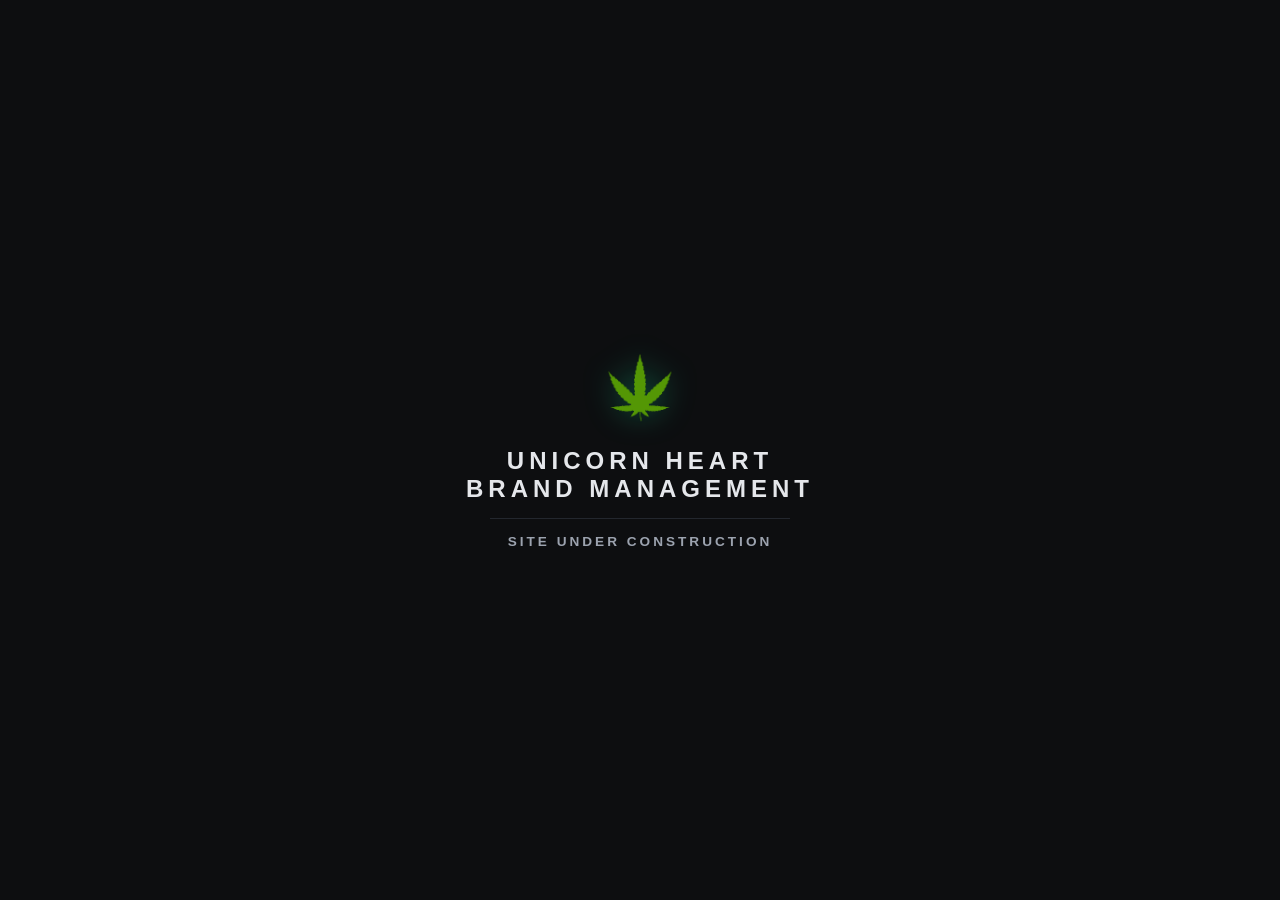
==== index.html @ fe205a59 "updated landing page to under construction" ====
<!DOCTYPE html>
<html lang="en">
<head>
    <meta charset="UTF-8">
    <meta name="viewport" content="width=device-width, initial-scale=1.0">
    <title>Unicorn Heart Brand Management</title>
    <meta name="robots" content="noindex, nofollow">
    <style>
        :root {
            --bg-matte-black: #0d0e10;
            --velvet-green: #10b981;
            --velvet-green-glow: rgba(16, 185, 129, 0.4);
            --platinum-light: #e5e7eb;
            --platinum-grey: #9ca3af;
        }

        * {
            box-sizing: border-box;
            margin: 0;
            padding: 0;
            font-family: -apple-system, BlinkMacSystemFont, "Segoe UI", Roboto, Helvetica, Arial, sans-serif;
        }

        body {
            background-color: var(--bg-matte-black);
            color: var(--platinum-light);
            display: flex;
            justify-content: center;
            align-items: center;
            height: 100vh;
            text-align: center;
            overflow: hidden;
        }

        .container {
            display: flex;
            flex-direction: column;
            align-items: center;
            animation: fadeIn 1.5s ease-in-out;
        }

        @keyframes fadeIn {
            from { opacity: 0; transform: translateY(10px); }
            to { opacity: 1; transform: translateY(0); }
        }

        /* Swapped SVG styling for PNG styling */
        .leaf-icon {
            width: 70px;
            height: 70px;
            object-fit: contain;
            filter: drop-shadow(0 0 15px var(--velvet-green-glow));
            margin-bottom: 25px;
        }

        h1 {
            font-size: 1.5rem;
            font-weight: 800;
            letter-spacing: 5px;
            text-transform: uppercase;
            color: var(--platinum-light);
            margin-bottom: 15px;
        }

        .status-text {
            font-size: 0.85rem;
            font-weight: 600;
            letter-spacing: 3px;
            text-transform: uppercase;
            color: var(--platinum-grey);
            border-top: 1px solid #23272e;
            padding-top: 15px;
            width: 100%;
            max-width: 300px;
        }
    </style>
</head>
<body>

    <div class="container">
        <!-- Replaced broken CSS shape with your actual PNG asset -->
        <img src="/backdoor/tigress/leaf.png" alt="Unicorn Heart Brand Management Logo" class="leaf-icon">
        
        <h1>Unicorn Heart<br>Brand Management</h1>
        <div class="status-text">Site Under Construction</div>
    </div>

</body>
</html>
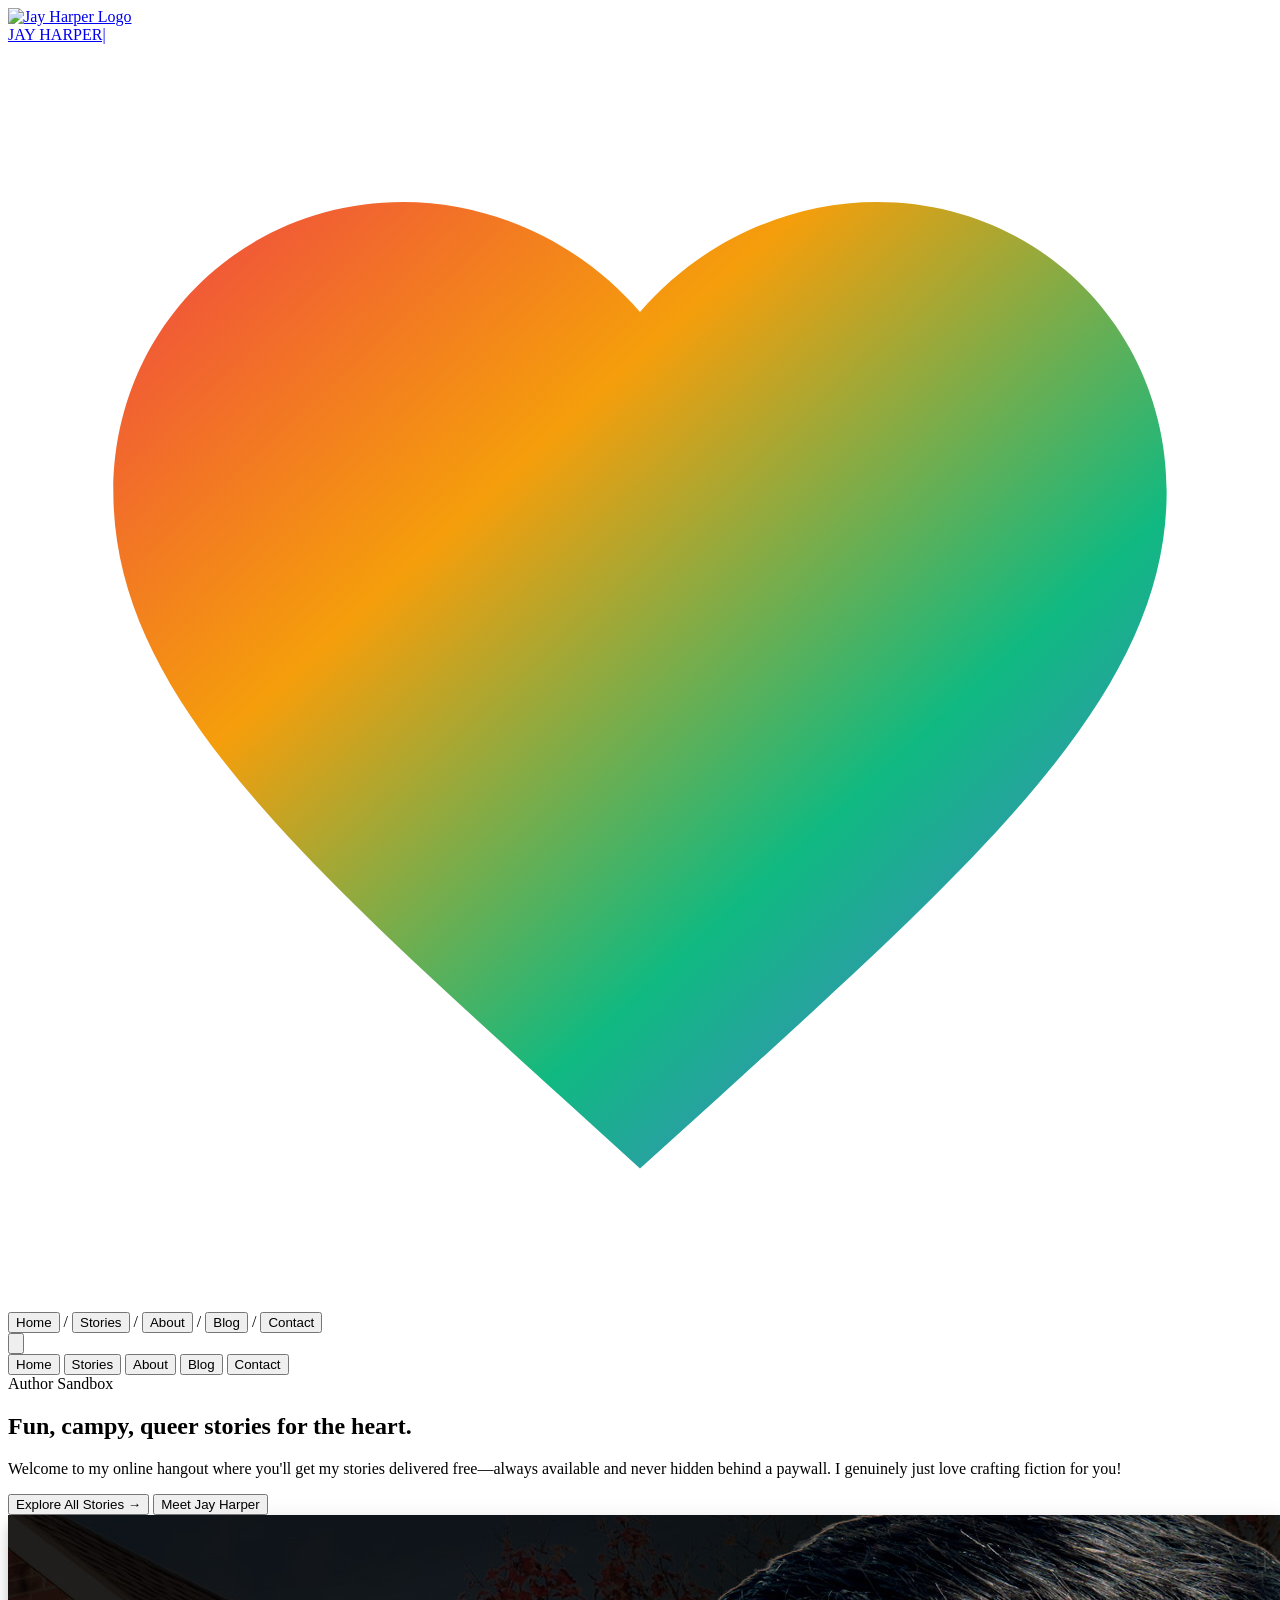
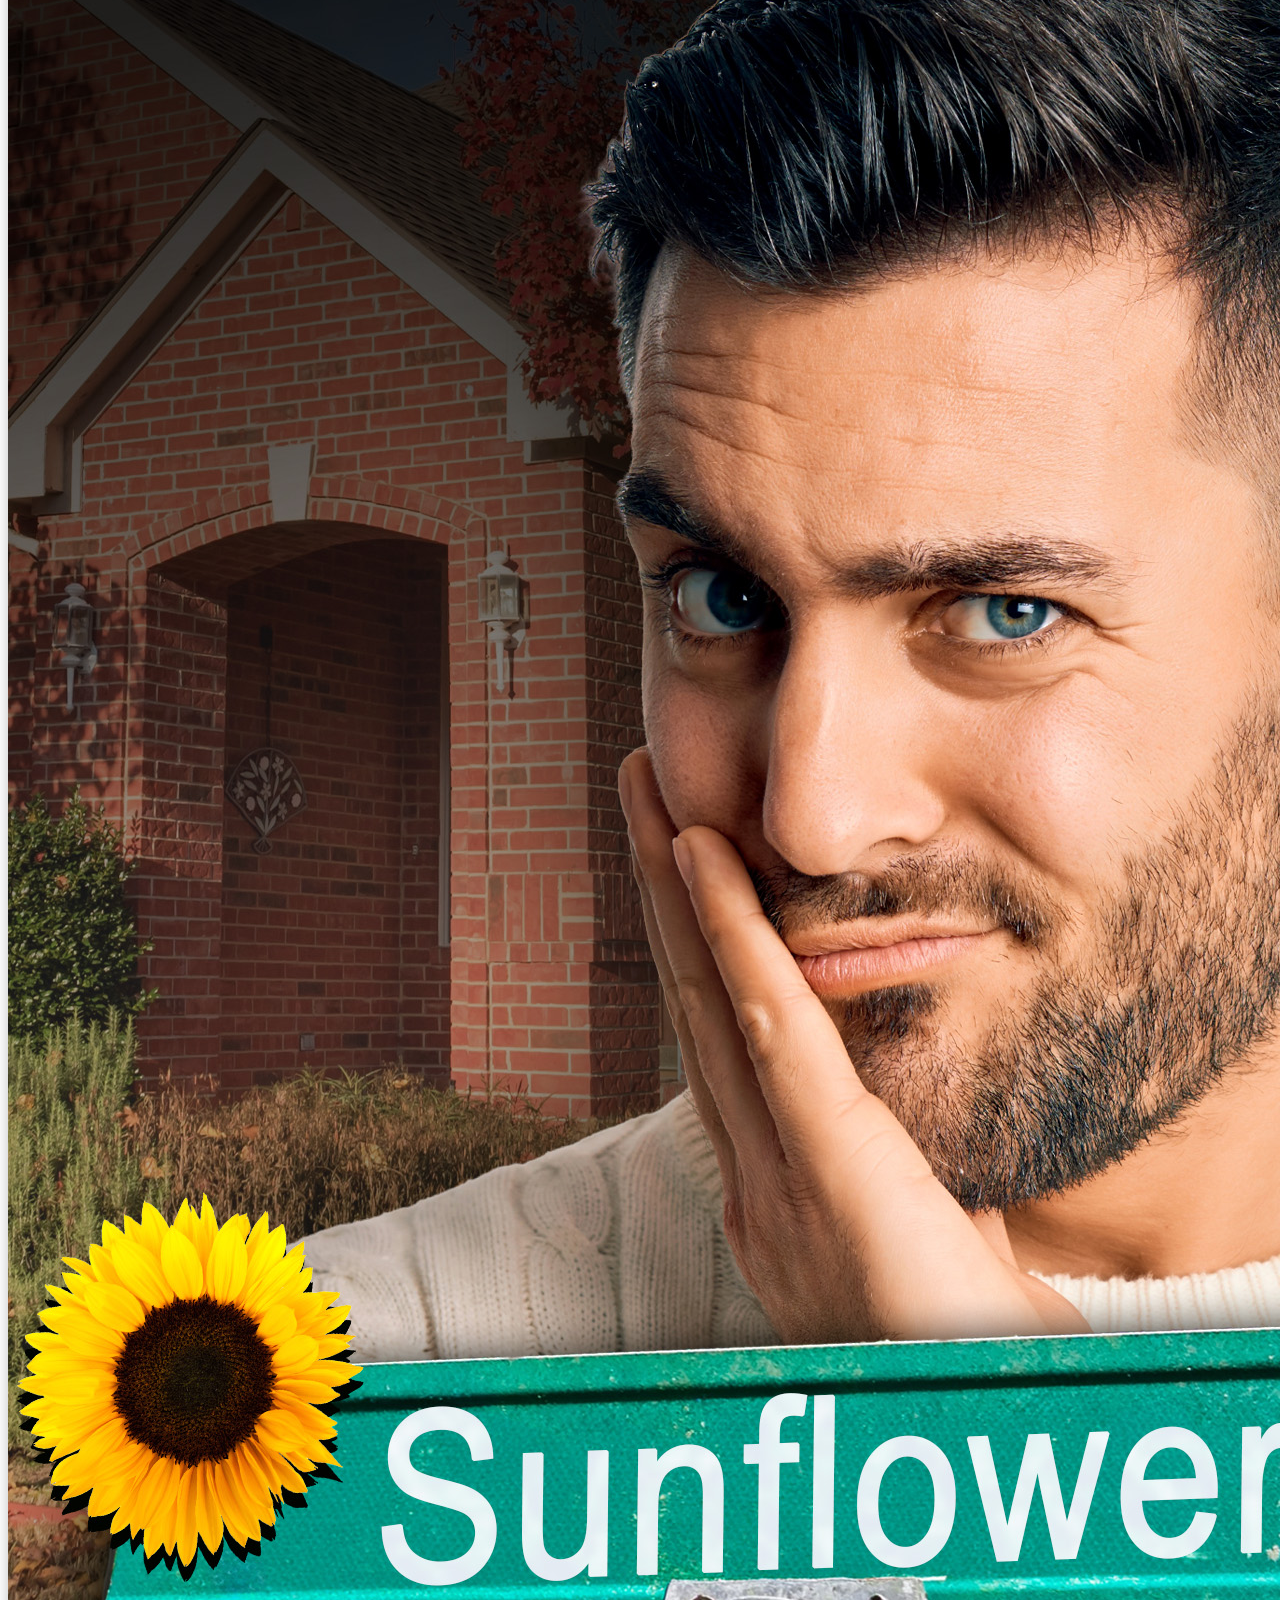
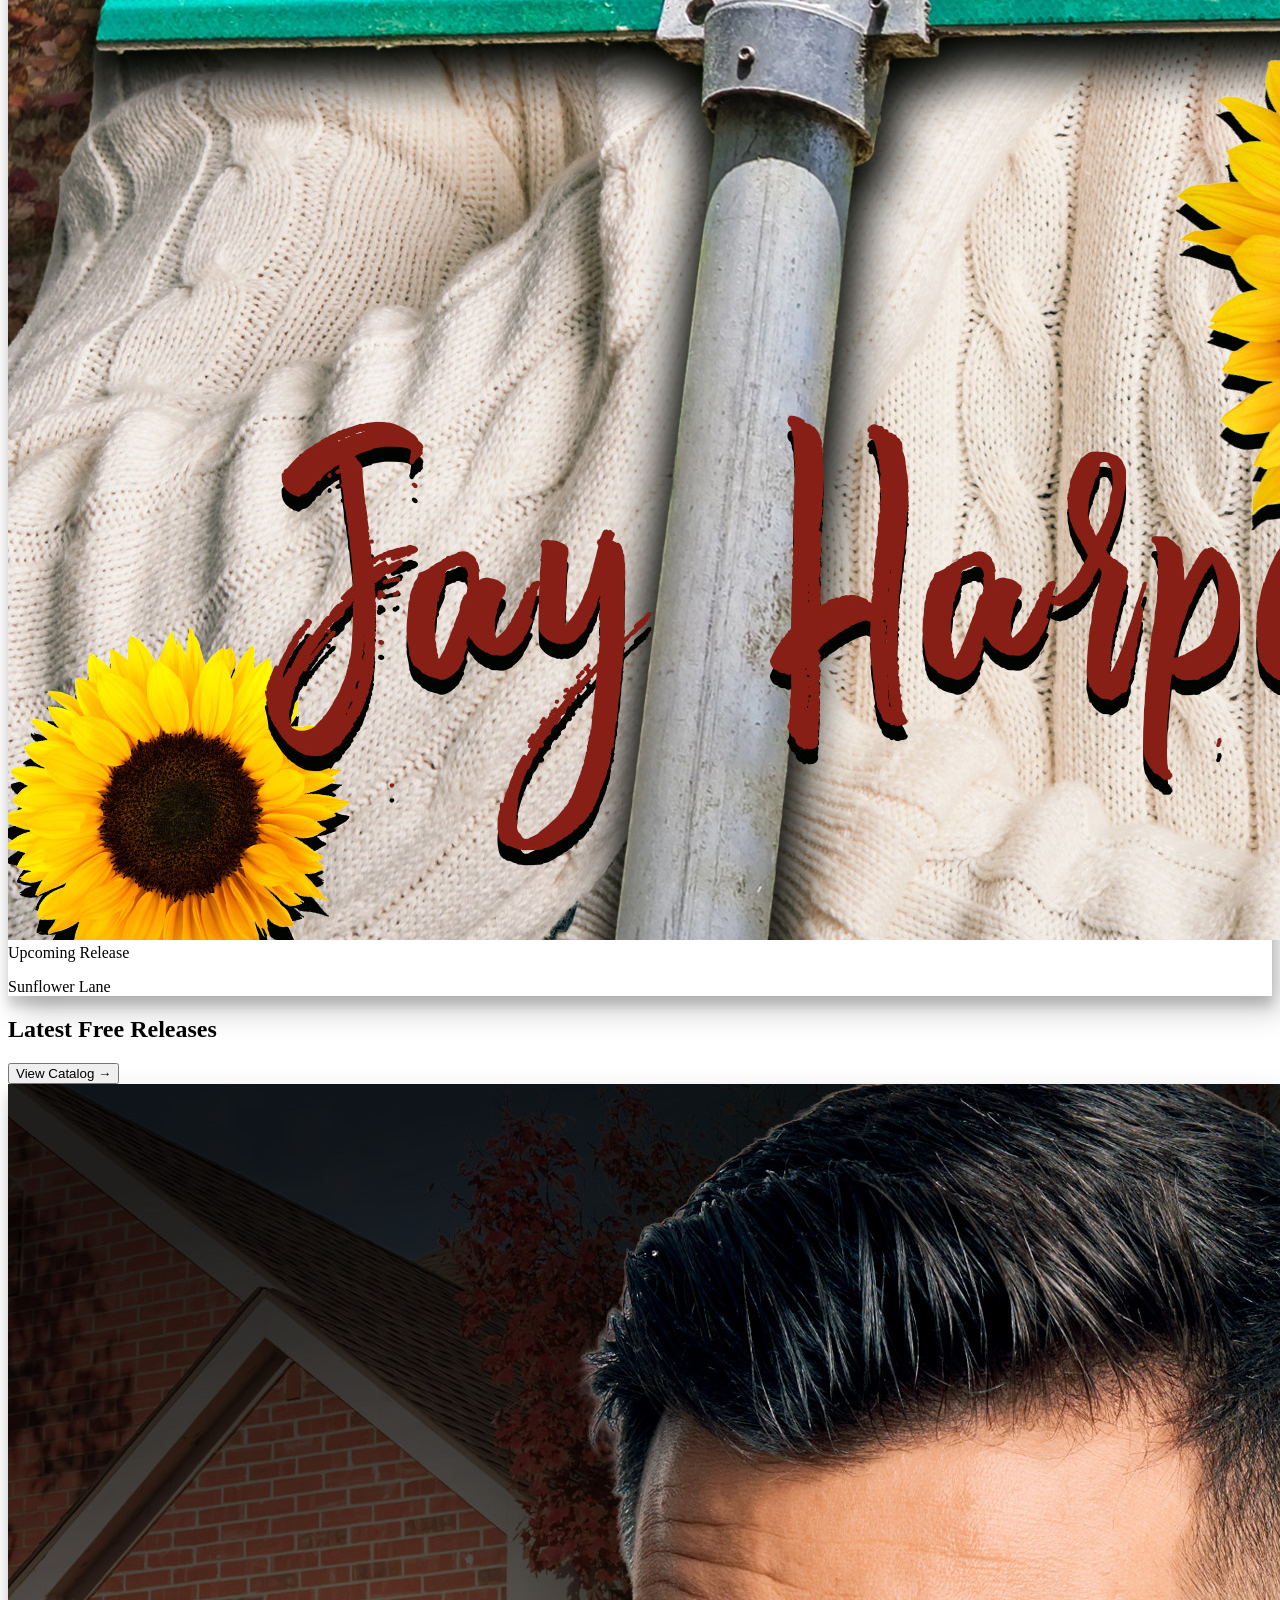
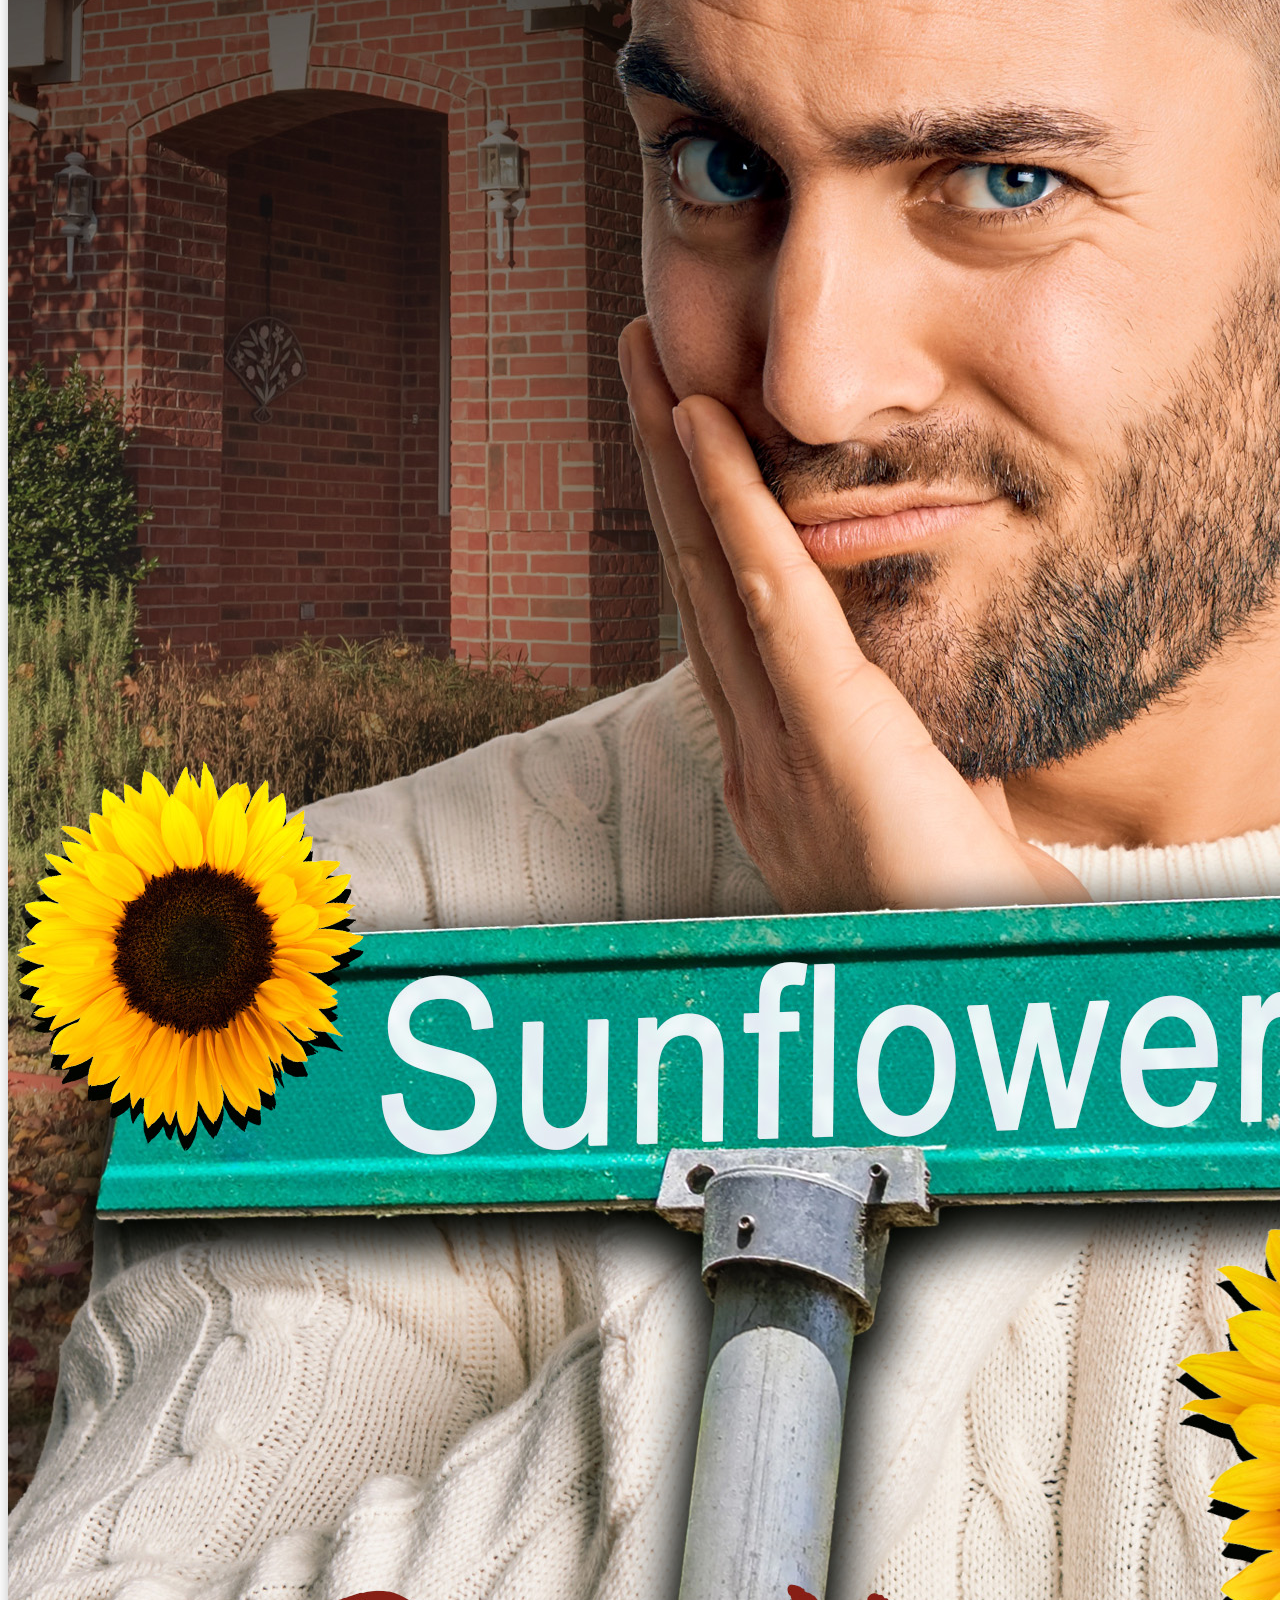
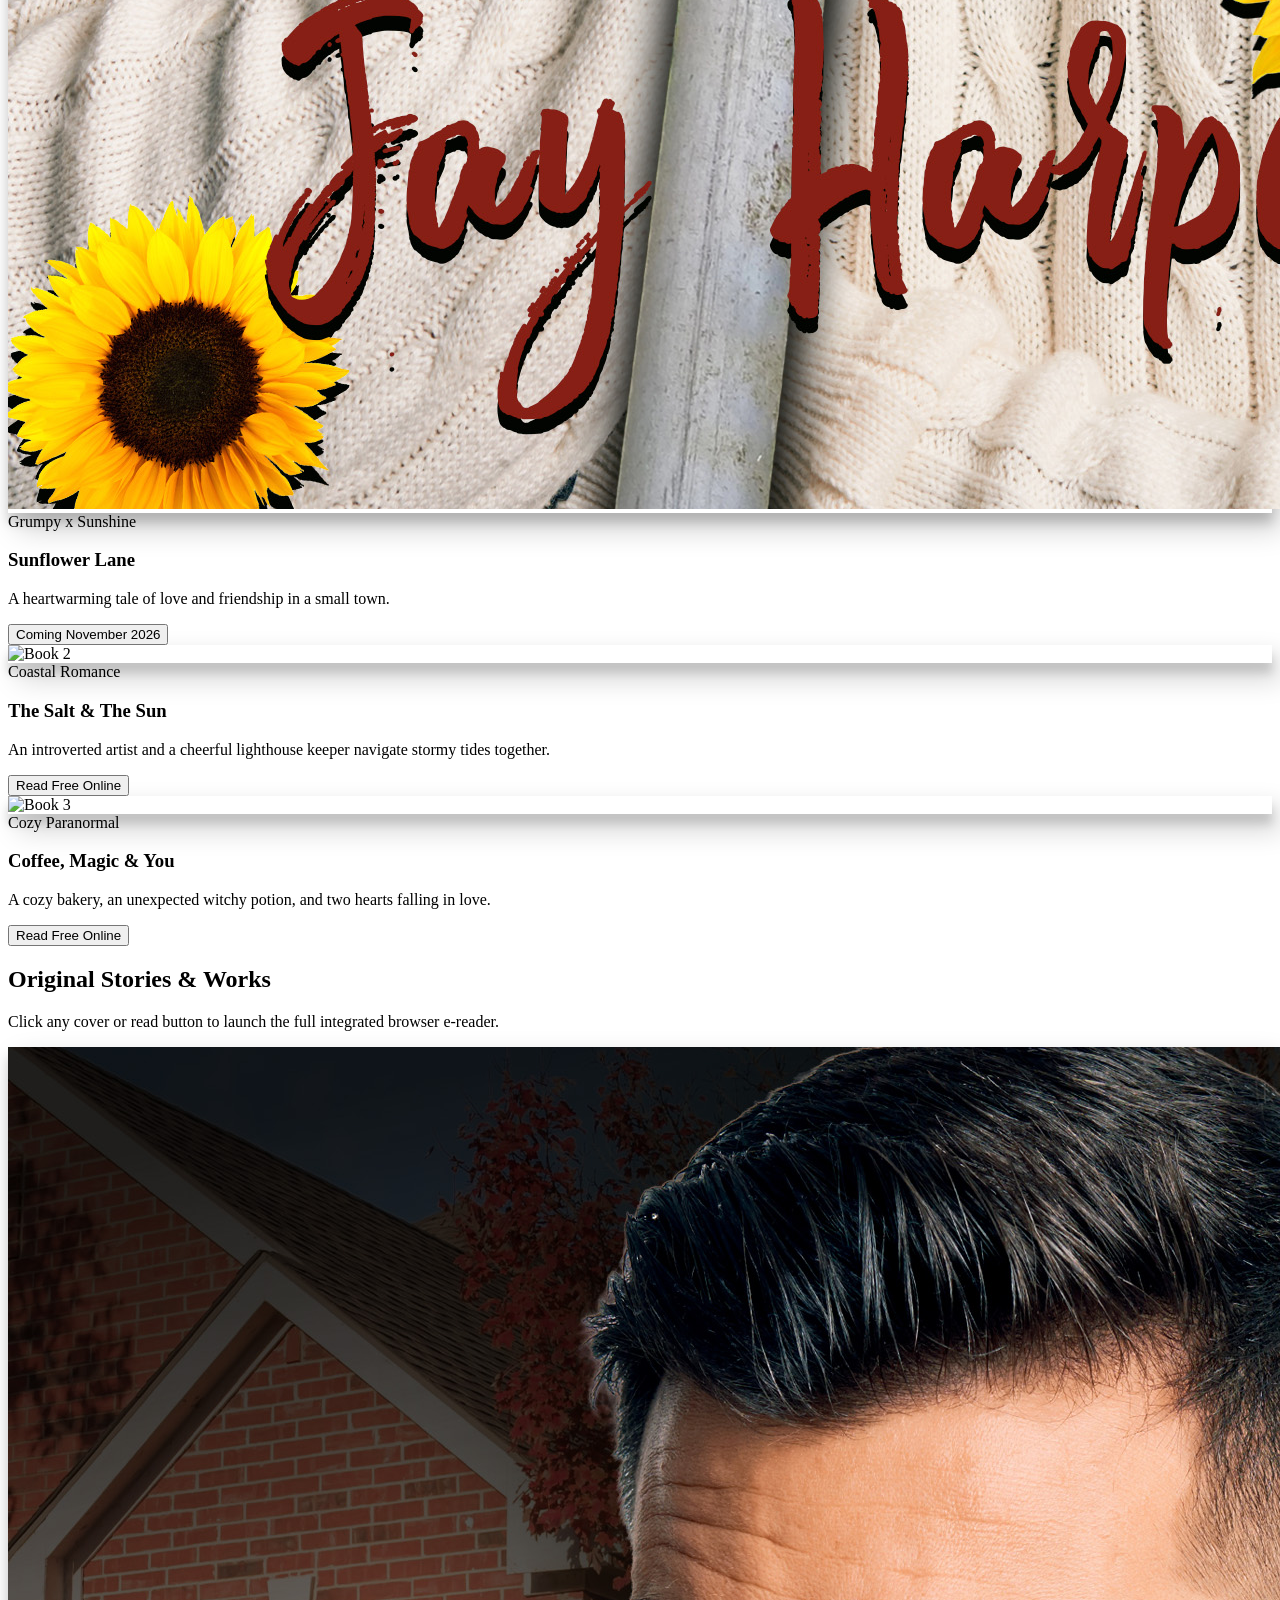
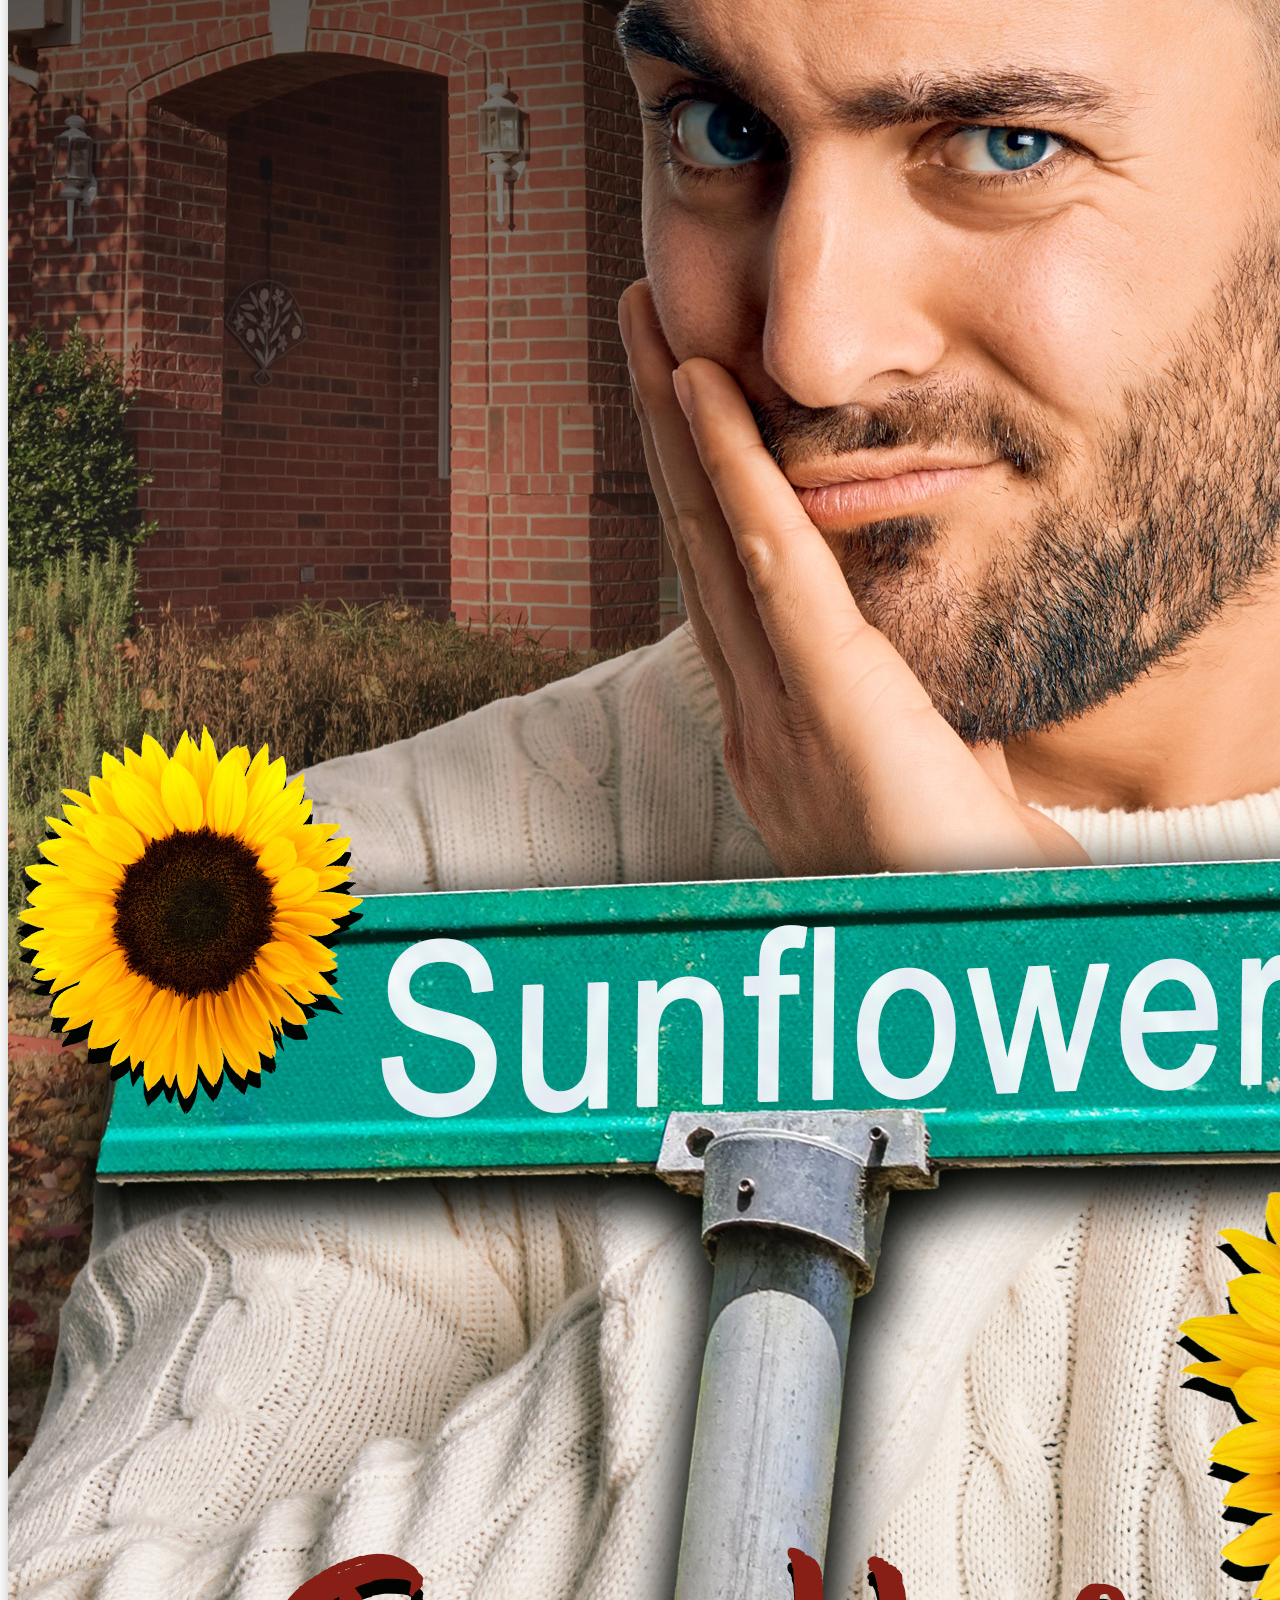
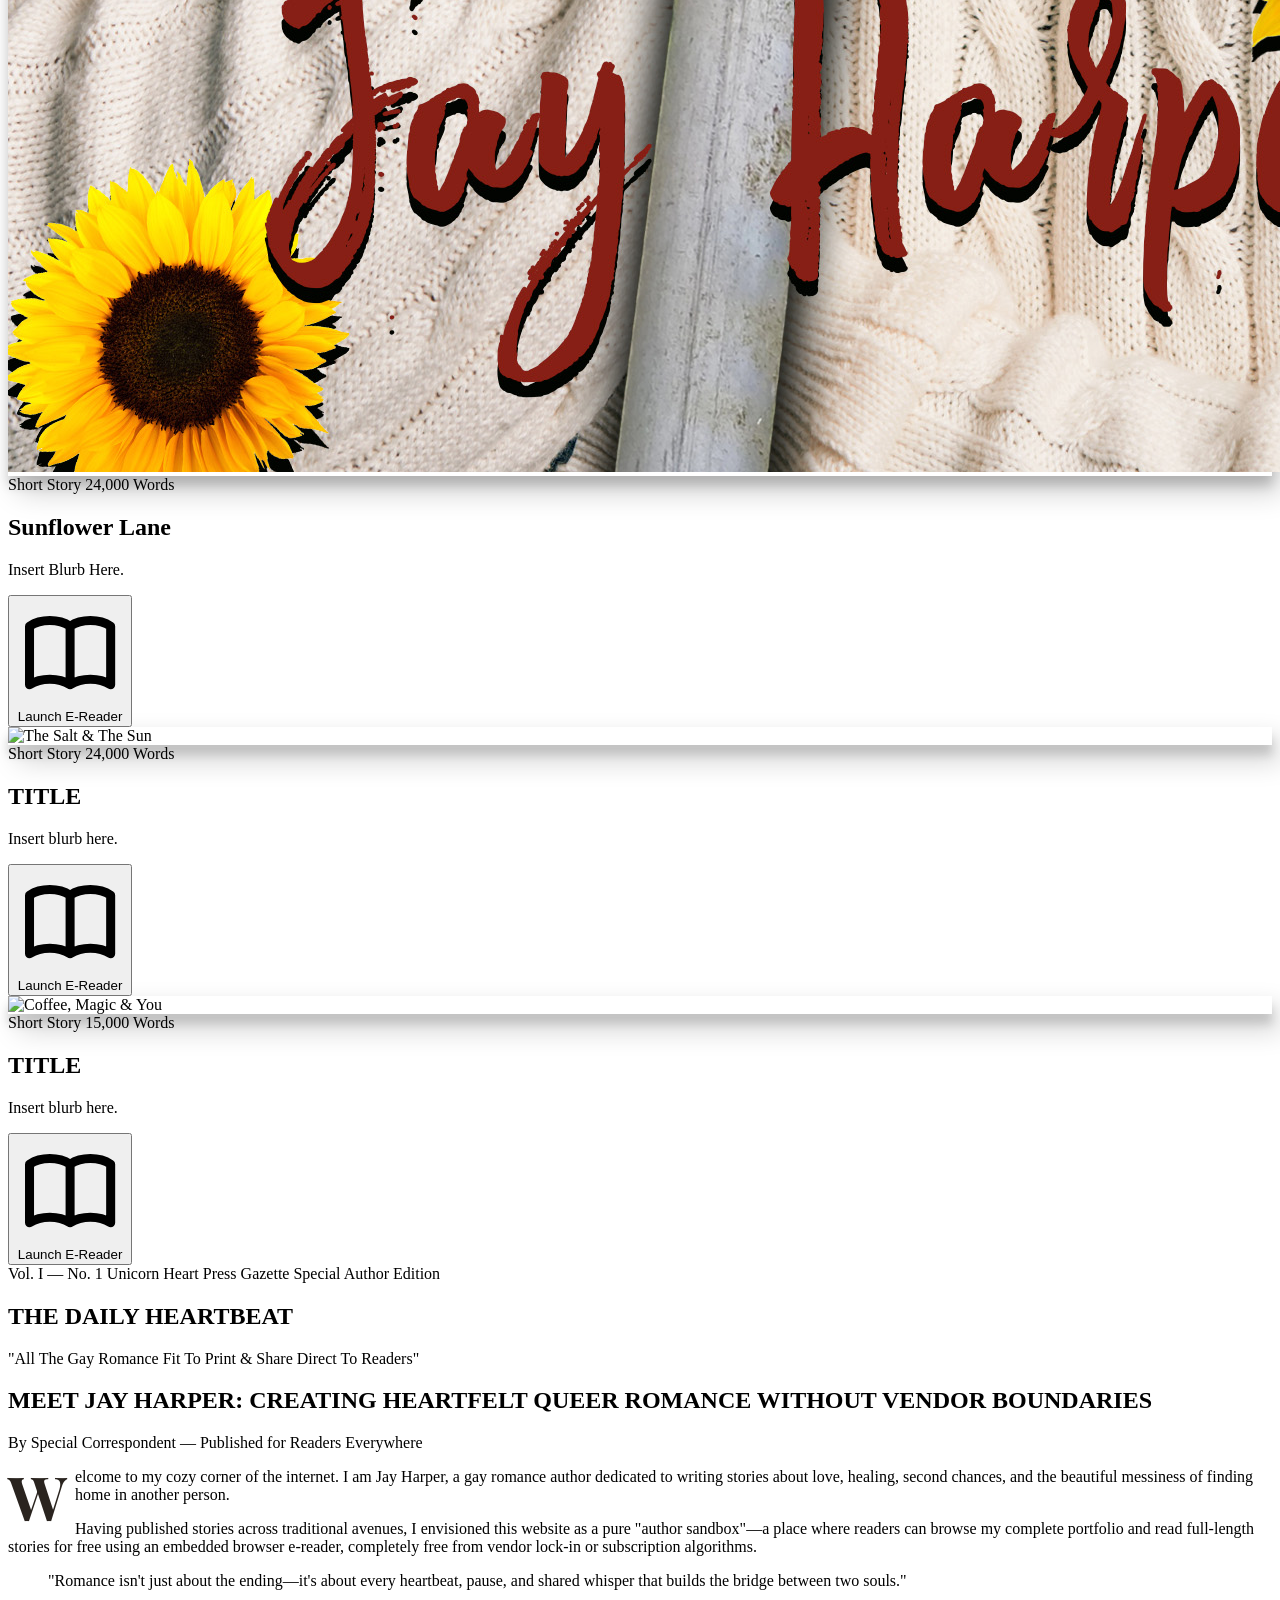
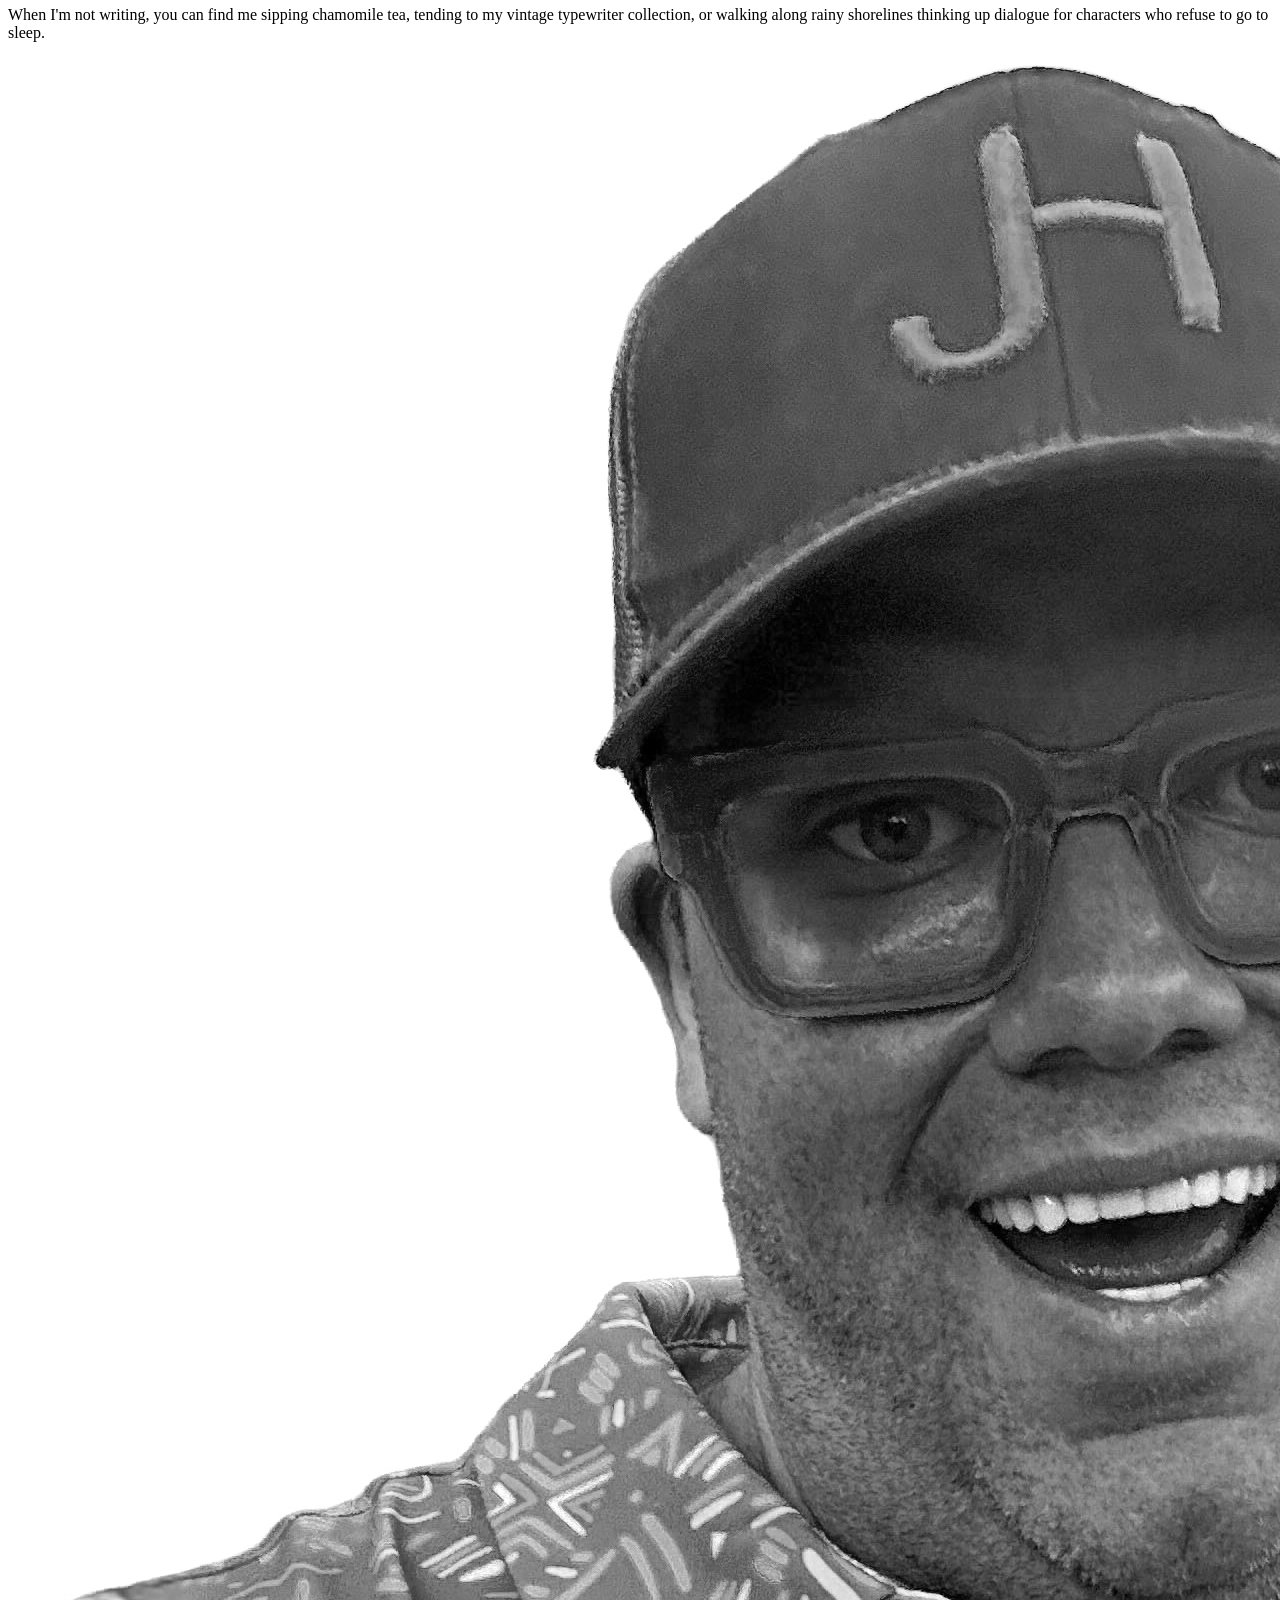
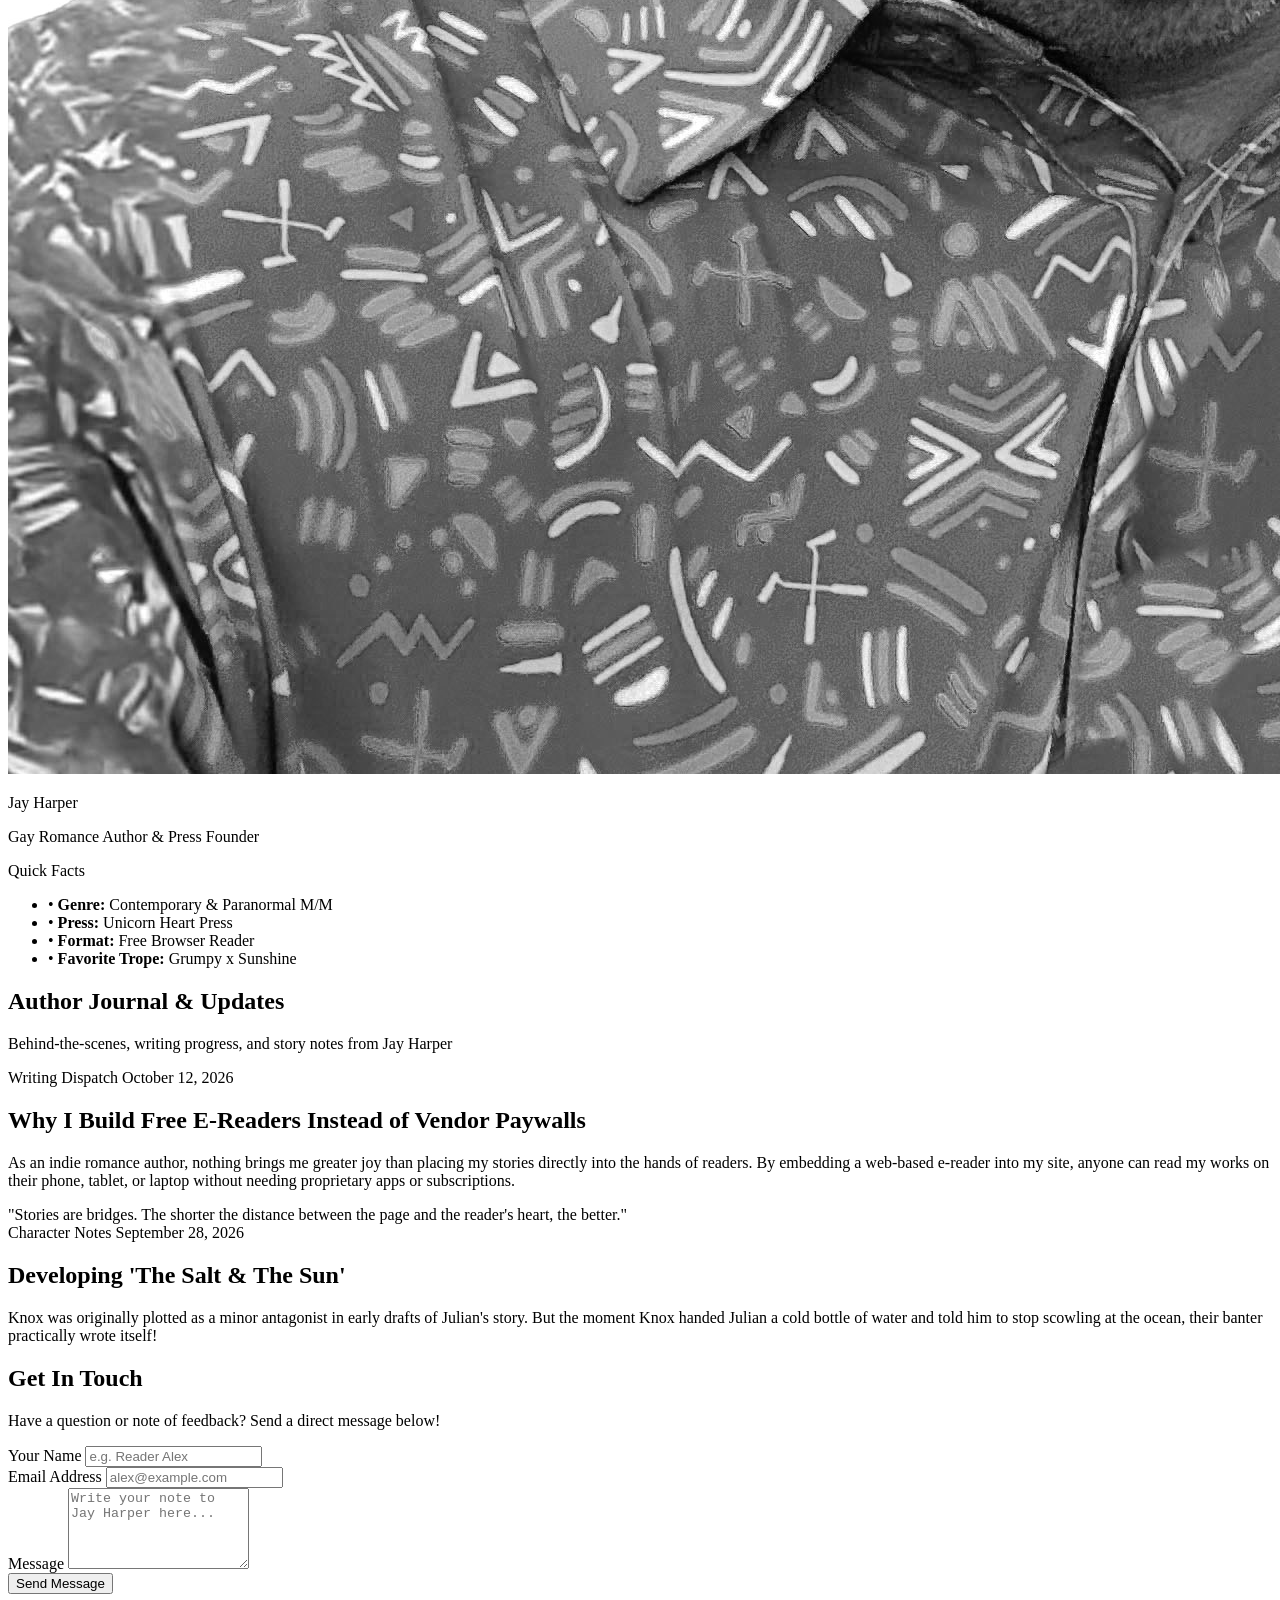
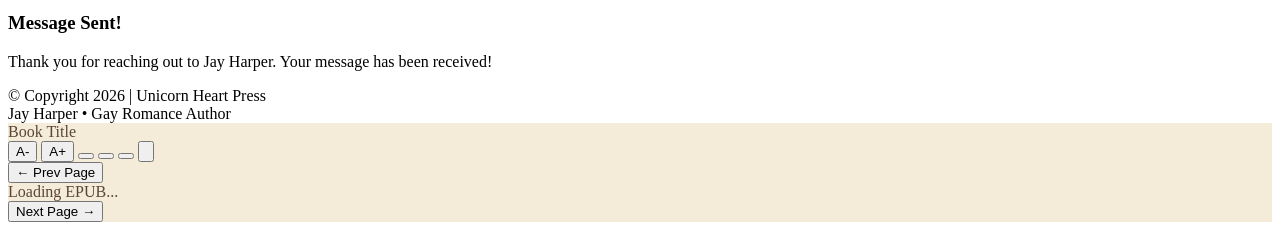
==== commit 027824fd: "updated the mainframe to author jay harper" ====
--- a/index.html
+++ b/index.html
@@ -1,89 +1,710 @@
 <!DOCTYPE html>
 <html lang="en">
 <head>
-    <meta charset="UTF-8">
-    <meta name="viewport" content="width=device-width, initial-scale=1.0">
-    <title>Unicorn Heart Brand Management</title>
-    <meta name="robots" content="noindex, nofollow">
-    <style>
-        :root {
-            --bg-matte-black: #0d0e10;
-            --velvet-green: #10b981;
-            --velvet-green-glow: rgba(16, 185, 129, 0.4);
-            --platinum-light: #e5e7eb;
-            --platinum-grey: #9ca3af;
+  <meta charset="UTF-8">
+  <meta name="viewport" content="width=device-width, initial-scale=1.0">
+  <!-- JSZip & ePub.js CDN (Required for EPUB support) -->
+<script src="https://cdnjs.cloudflare.com/ajax/libs/jszip/3.1.5/jszip.min.js"></script>
+<script src="https://cdn.jsdelivr.net/npm/epubjs/dist/epub.min.js"></script>
+  <title>Jay Harper | Gay Romance Author</title>
+
+  <!-- Tailwind CSS CDN -->
+  <script src="https://cdn.tailwindcss.com"></script>
+
+  <!-- Google Fonts: Playfair Display, Courier Prime (Typewriter), Plus Jakarta Sans -->
+  <link rel="preconnect" href="https://fonts.googleapis.com">
+  <link rel="preconnect" href="https://fonts.gstatic.com" crossorigin>
+  <link href="https://fonts.googleapis.com/css2?family=Courier+Prime:ital,wght@0,400;0,700;1,400&family=Playfair+Display:ital,wght@0,400;0,600;0,700;1,400&family=Plus+Jakarta+Sans:wght@300;400;500;600;700&display=swap" rel="stylesheet">
+
+  <script>
+    tailwind.config = {
+      theme: {
+        extend: {
+          colors: {
+            cream: {
+              50: '#FAF8F5',
+              100: '#F5EFE6',
+              200: '#E8DFD1',
+              300: '#D9CBB8',
+              800: '#3D352E',
+              900: '#2A241F',
+            },
+            news: {
+              paper: '#f3ede2',
+              ink: '#221e1a',
+              accent: '#8b2612'
+            }
+          },
+          fontFamily: {
+            serif: ['Playfair Display', 'serif'],
+            typewriter: ['Courier Prime', 'monospace'],
+            sans: ['Plus Jakarta Sans', 'sans-serif'],
+          },
+          aspectRatio: {
+            'book': '23 / 35', // Exact match for 5.75" x 8.75" cover ratio
+          }
         }
-
-        * {
-            box-sizing: border-box;
-            margin: 0;
-            padding: 0;
-            font-family: -apple-system, BlinkMacSystemFont, "Segoe UI", Roboto, Helvetica, Arial, sans-serif;
+      }
+    }
+  </script>
+
+  <style>
+    /* Custom Rainbow Heart SVG Cursor */
+    html, body {
+      cursor: url("data:image/svg+xml,%3Csvg xmlns='http://www.w3.org/2000/svg' width='24' height='24' viewBox='0 0 24 24'%3E%3Cpath fill='url(%23rainbow)' d='M12 21.35l-1.45-1.32C5.4 15.36 2 12.28 2 8.5 2 5.42 4.42 3 7.5 3c1.74 0 3.41.81 4.5 2.09C13.09 3.81 14.76 3 16.5 3 19.58 3 22 5.42 22 8.5c0 3.78-3.4 6.86-8.55 11.54L12 21.35z'/%3E%3Cdefs%3E%3ClinearGradient id='rainbow' x1='0%25' y1='0%25' x2='100%25' y2='100%25'%3E%3Cstop offset='0%25' stop-color='%23FF0000'/%3E%3Cstop offset='20%25' stop-color='%23FF7F00'/%3E%3Cstop offset='40%25' stop-color='%23FFFF00'/%3E%3Cstop offset='60%25' stop-color='%2300FF00'/%3E%3Cstop offset='80%25' stop-color='%230000FF'/%3E%3Cstop offset='100%25' stop-color='%238B00FF'/%3E%3C/linearGradient%3E%3C/defs%3E%3C/svg%3E") 12 12, auto;
+    }
+
+    button, a, input, textarea {
+      cursor: url("data:image/svg+xml,%3Csvg xmlns='http://www.w3.org/2000/svg' width='28' height='28' viewBox='0 0 24 24'%3E%3Cpath fill='url(%23rainbow)' d='M12 21.35l-1.45-1.32C5.4 15.36 2 12.28 2 8.5 2 5.42 4.42 3 7.5 3c1.74 0 3.41.81 4.5 2.09C13.09 3.81 14.76 3 16.5 3 19.58 3 22 5.42 22 8.5c0 3.78-3.4 6.86-8.55 11.54L12 21.35z'/%3E%3Cdefs%3E%3ClinearGradient id='rainbow' x1='0%25' y1='0%25' x2='100%25' y2='100%25'%3E%3Cstop offset='0%25' stop-color='%23FF0000'/%3E%3Cstop offset='20%25' stop-color='%23FF7F00'/%3E%3Cstop offset='40%25' stop-color='%23FFFF00'/%3E%3Cstop offset='60%25' stop-color='%2300FF00'/%3E%3Cstop offset='80%25' stop-color='%230000FF'/%3E%3Cstop offset='100%25' stop-color='%238B00FF'/%3E%3C/linearGradient%3E%3C/defs%3E%3C/svg%3E") 14 14, pointer !important;
+    }
+
+    .dropcap::first-letter {
+      font-family: 'Playfair Display', serif;
+      font-size: 3.8rem;
+      float: left;
+      line-height: 0.8;
+      padding-top: 4px;
+      padding-right: 8px;
+      font-weight: 700;
+      color: #2A241F;
+    }
+
+    .book-shadow {
+      box-shadow: 10px 14px 28px rgba(0,0,0,0.22), 0 10px 10px rgba(0,0,0,0.15);
+    }
+
+    .book-spine {
+      background: linear-gradient(90deg, rgba(255,255,255,0.3) 0%, rgba(0,0,0,0.2) 3%, transparent 8%, rgba(255,255,255,0.15) 92%, rgba(0,0,0,0.25) 100%);
+    }
+
+    /* Reader Themes */
+    .reader-theme-sepia {
+      background-color: #f4ecd8;
+      color: #5b4636;
+    }
+    .reader-theme-light {
+      background-color: #ffffff;
+      color: #222222;
+    }
+    .reader-theme-dark {
+      background-color: #1a1a1a;
+      color: #e0e0e0;
+    }
+  </style>
+</head>
+<body class="bg-cream-50 text-cream-900 font-sans min-h-screen flex flex-col selection:bg-amber-200 selection:text-amber-900">
+
+  <!-- ================= STICKY HEADER ================= -->
+  <header class="sticky top-0 z-40 bg-cream-100/90 backdrop-blur-md border-b border-cream-200 shadow-sm transition-all duration-300">
+    <div class="max-w-6xl mx-auto px-4 sm:px-6 lg:px-8">
+      <div class="flex items-center justify-between h-20">
+        
+        <!-- Logo Branding -->
+        <a href="#home" onclick="switchTab('home')" class="flex items-center gap-3 group py-2">
+          <!-- Main Logo with mobile auto-resize & fallback rendering -->
+          <div class="relative max-h-12 overflow-hidden flex items-center">
+            <img 
+              src="assets/images/Jay Harper Main Logo.jpg" 
+              alt="Jay Harper Logo" 
+              class="h-10 sm:h-12 w-auto object-contain transition-transform duration-300 group-hover:scale-105"
+              onerror="this.onerror=null; this.classList.add('hidden'); document.getElementById('logo-fallback').classList.remove('hidden');"
+            />
+            
+            <!-- Styled SVG Fallback if image asset isn't loaded yet -->
+            <div id="logo-fallback" class="hidden flex items-center gap-2">
+              <span class="font-typewriter text-xl sm:text-2xl font-bold tracking-widest text-cream-900 uppercase">JAY HARPER|</span>
+              <svg class="w-6 h-6 text-red-500" viewBox="0 0 24 24" fill="url(#navRainbow)">
+                <defs>
+                  <linearGradient id="navRainbow" x1="0%" y1="0%" x2="100%" y2="100%">
+                    <stop offset="0%" stop-color="#EF4444" />
+                    <stop offset="33%" stop-color="#F59E0B" />
+                    <stop offset="66%" stop-color="#10B981" />
+                    <stop offset="100%" stop-color="#6366F1" />
+                  </linearGradient>
+                </defs>
+                <path d="M12 21.35l-1.45-1.32C5.4 15.36 2 12.28 2 8.5 2 5.42 4.42 3 7.5 3c1.74 0 3.41.81 4.5 2.09C13.09 3.81 14.76 3 16.5 3 19.58 3 22 5.42 22 8.5c0 3.78-3.4 6.86-8.55 11.54L12 21.35z"/>
+              </svg>
+            </div>
+          </div>
+        </a>
+
+        <!-- Desktop Navigation -->
+        <nav class="hidden md:flex items-center space-x-1 font-typewriter text-sm font-medium">
+          <button onclick="switchTab('home')" id="nav-home" class="nav-btn px-4 py-2 rounded-full transition-all duration-200 hover:bg-cream-200/60">Home</button>
+          <span class="text-cream-300">/</span>
+          <button onclick="switchTab('stories')" id="nav-stories" class="nav-btn px-4 py-2 rounded-full transition-all duration-200 hover:bg-cream-200/60">Stories</button>
+          <span class="text-cream-300">/</span>
+          <button onclick="switchTab('about')" id="nav-about" class="nav-btn px-4 py-2 rounded-full transition-all duration-200 hover:bg-cream-200/60">About</button>
+          <span class="text-cream-300">/</span>
+          <button onclick="switchTab('blog')" id="nav-blog" class="nav-btn px-4 py-2 rounded-full transition-all duration-200 hover:bg-cream-200/60">Blog</button>
+          <span class="text-cream-300">/</span>
+          <button onclick="switchTab('contact')" id="nav-contact" class="nav-btn px-4 py-2 rounded-full transition-all duration-200 hover:bg-cream-200/60">Contact</button>
+        </nav>
+
+        <!-- Mobile Menu Toggle Button -->
+        <button onclick="toggleMobileMenu()" class="md:hidden p-2 rounded-lg text-cream-900 hover:bg-cream-200 focus:outline-none">
+          <svg class="w-6 h-6" fill="none" stroke="currentColor" viewBox="0 0 24 24">
+            <path id="menu-icon" stroke-linecap="round" stroke-linejoin="round" stroke-width="2" d="M4 6h16M4 12h16M4 18h16"/>
+          </svg>
+        </button>
+      </div>
+
+      <!-- Mobile Navigation Drawer -->
+      <div id="mobile-menu" class="hidden md:hidden pb-4 pt-2 font-typewriter text-center border-t border-cream-200/50">
+        <div class="flex flex-col space-y-2">
+          <button onclick="switchTab('home')" class="px-4 py-2 hover:bg-cream-200 rounded-md">Home</button>
+          <button onclick="switchTab('stories')" class="px-4 py-2 hover:bg-cream-200 rounded-md">Stories</button>
+          <button onclick="switchTab('about')" class="px-4 py-2 hover:bg-cream-200 rounded-md">About</button>
+          <button onclick="switchTab('blog')" class="px-4 py-2 hover:bg-cream-200 rounded-md">Blog</button>
+          <button onclick="switchTab('contact')" class="px-4 py-2 hover:bg-cream-200 rounded-md">Contact</button>
+        </div>
+      </div>
+    </div>
+  </header>
+
+  <!-- ================= MAIN CONTENT PAGES ================= -->
+  <main class="flex-grow max-w-6xl w-full mx-auto px-4 sm:px-6 lg:px-8 py-8 md:py-12">
+
+    <!-- PAGE 1: HOME PAGE -->
+    <section id="page-home" class="tab-page space-y-12">
+      <!-- Hero Banner -->
+      <div class="relative overflow-hidden rounded-2xl bg-gradient-to-br from-cream-100 to-cream-200/70 p-8 md:p-12 border border-cream-200 text-center md:text-left flex flex-col md:flex-row items-center justify-between gap-8">
+        <div class="space-y-4 max-w-2xl">
+          <span class="inline-block px-3 py-1 bg-cream-200 text-cream-800 rounded-full font-typewriter text-xs tracking-wider uppercase">Author Sandbox</span>
+          <h1 class="font-serif text-3xl sm:text-4xl md:text-5xl font-bold tracking-tight text-cream-900 leading-tight">
+            Fun, campy, queer stories for the heart.
+          </h1>
+          <p class="text-cream-800 text-base md:text-lg font-light leading-relaxed">
+            Welcome to my online hangout where you'll get my stories delivered free—always available and never hidden behind a paywall. I genuinely just love crafting fiction for you!
+          </p>
+          <div class="pt-2 flex flex-wrap gap-4 justify-center md:justify-start">
+            <button onclick="switchTab('stories')" class="px-6 py-3 bg-cream-900 text-cream-50 font-typewriter text-sm rounded-lg hover:bg-cream-800 transition-colors shadow-md">
+              Explore All Stories &rarr;
+            </button>
+            <button onclick="switchTab('about')" class="px-6 py-3 bg-cream-200 text-cream-900 font-typewriter text-sm rounded-lg hover:bg-cream-300 transition-colors">
+              Meet Jay Harper
+            </button>
+          </div>
+        </div>
+
+        <!-- Featured Spotlight Card (5.75" x 8.75" Proportion) -->
+        <div class="w-48 sm:w-56 flex-shrink-0 group">
+          <div class="relative aspect-book rounded-r-md overflow-hidden book-shadow transition-transform duration-300 group-hover:-translate-y-2 cursor-pointer" onclick="openReader('book1')">
+            <img 
+              src="assets/images/sunflowerlane.jpg" 
+              alt="Sunflower Lane" 
+              class="w-full h-full object-cover"
+              onerror="this.onerror=null; this.src='https://images.unsplash.com/photo-1518709268805-4e9042af9f23?auto=format&fit=crop&w=600&q=80';"
+            />
+            <div class="absolute inset-0 book-spine"></div>
+            <div class="absolute inset-x-0 bottom-0 p-3 bg-gradient-to-t from-black/80 via-black/40 to-transparent text-white text-center">
+              <span class="font-typewriter text-[10px] uppercase tracking-widest text-amber-300">Upcoming Release</span>
+              <p class="font-serif text-xs font-bold truncate">Sunflower Lane</p>
+            </div>
+          </div>
+        </div>
+      </div>
+
+      <!-- Quick Shelf Section -->
+      <div class="space-y-6">
+        <div class="flex items-center justify-between border-b border-cream-200 pb-3">
+          <h2 class="font-serif text-2xl font-bold">Latest Free Releases</h2>
+          <button onclick="switchTab('stories')" class="font-typewriter text-xs text-cream-800 hover:text-cream-900 underline">View Catalog &rarr;</button>
+        </div>
+
+        <div class="grid grid-cols-1 sm:grid-cols-2 md:grid-cols-3 gap-8">
+          <!-- Book Card 1 -->
+          <div class="bg-cream-100/60 rounded-xl p-5 border border-cream-200 flex flex-col justify-between space-y-4 hover:border-cream-300 transition-all">
+            <div class="mx-auto w-40 aspect-book relative rounded-r-md overflow-hidden book-shadow">
+              <img src="assets/images/sunflowerlane.jpg" alt="Sunflower Lane" class="w-full h-full object-cover" onerror="this.onerror=null; this.src='https://images.unsplash.com/photo-1518709268805-4e9042af9f23?auto=format&fit=crop&w=600&q=80';"/>
+              <div class="absolute inset-0 book-spine"></div>
+            </div>
+            <div class="text-center space-y-2 flex-grow flex flex-col justify-between">
+              <div>
+                <span class="font-typewriter text-[10px] text-amber-800 bg-amber-100 px-2 py-0.5 rounded">Grumpy x Sunshine</span>
+                <h3 class="font-serif font-bold text-lg mt-1">Sunflower Lane</h3>
+                <p class="text-xs text-cream-800 line-clamp-2 mt-1">A heartwarming tale of love and friendship in a small town.</p>
+              </div>
+              <button onclick="openReader('book1')" class="w-full py-2 bg-cream-900 text-cream-50 font-typewriter text-xs rounded hover:bg-cream-800 transition-colors">
+                Coming November 2026
+              </button>
+            </div>
+          </div>
+
+          <!-- Book Card 2 -->
+          <div class="bg-cream-100/60 rounded-xl p-5 border border-cream-200 flex flex-col justify-between space-y-4 hover:border-cream-300 transition-all">
+            <div class="mx-auto w-40 aspect-book relative rounded-r-md overflow-hidden book-shadow">
+              <img src="assets/images/book2.jpg" alt="Book 2" class="w-full h-full object-cover" onerror="this.onerror=null; this.src='https://images.unsplash.com/photo-1507525428034-b723cf961d3e?auto=format&fit=crop&w=600&q=80';"/>
+              <div class="absolute inset-0 book-spine"></div>
+            </div>
+            <div class="text-center space-y-2 flex-grow flex flex-col justify-between">
+              <div>
+                <span class="font-typewriter text-[10px] text-amber-800 bg-amber-100 px-2 py-0.5 rounded">Coastal Romance</span>
+                <h3 class="font-serif font-bold text-lg mt-1">The Salt & The Sun</h3>
+                <p class="text-xs text-cream-800 line-clamp-2 mt-1">An introverted artist and a cheerful lighthouse keeper navigate stormy tides together.</p>
+              </div>
+              <button onclick="openReader('book2')" class="w-full py-2 bg-cream-900 text-cream-50 font-typewriter text-xs rounded hover:bg-cream-800 transition-colors">
+                Read Free Online
+              </button>
+            </div>
+          </div>
+
+          <!-- Book Card 3 -->
+          <div class="bg-cream-100/60 rounded-xl p-5 border border-cream-200 flex flex-col justify-between space-y-4 hover:border-cream-300 transition-all">
+            <div class="mx-auto w-40 aspect-book relative rounded-r-md overflow-hidden book-shadow">
+              <img src="assets/images/book3.jpg" alt="Book 3" class="w-full h-full object-cover" onerror="this.onerror=null; this.src='https://images.unsplash.com/photo-1470071459604-3b5ec3a7fe05?auto=format&fit=crop&w=600&q=80';"/>
+              <div class="absolute inset-0 book-spine"></div>
+            </div>
+            <div class="text-center space-y-2 flex-grow flex flex-col justify-between">
+              <div>
+                <span class="font-typewriter text-[10px] text-amber-800 bg-amber-100 px-2 py-0.5 rounded">Cozy Paranormal</span>
+                <h3 class="font-serif font-bold text-lg mt-1">Coffee, Magic & You</h3>
+                <p class="text-xs text-cream-800 line-clamp-2 mt-1">A cozy bakery, an unexpected witchy potion, and two hearts falling in love.</p>
+              </div>
+              <button onclick="openReader('book3')" class="w-full py-2 bg-cream-900 text-cream-50 font-typewriter text-xs rounded hover:bg-cream-800 transition-colors">
+                Read Free Online
+              </button>
+            </div>
+          </div>
+        </div>
+      </div>
+    </section>
+
+    <!-- PAGE 2: STORIES PAGE -->
+    <section id="page-stories" class="tab-page hidden space-y-10">
+      <div class="border-b border-cream-200 pb-4">
+        <h1 class="font-serif text-3xl font-bold">Original Stories & Works</h1>
+        <p class="font-typewriter text-xs text-cream-800 mt-1">Click any cover or read button to launch the full integrated browser e-reader.</p>
+      </div>
+
+      <div class="grid grid-cols-1 md:grid-cols-2 gap-8">
+        
+        <!-- Story Detail Item 1 -->
+        <div class="bg-cream-100/70 p-6 rounded-2xl border border-cream-200 flex flex-col sm:flex-row gap-6 items-center sm:items-start">
+          <div class="w-36 flex-shrink-0 aspect-book relative rounded-r-md overflow-hidden book-shadow">
+            <img src="assets/images/sunflowerlane.jpg" alt="The Summer We Swam" class="w-full h-full object-cover" onerror="this.onerror=null; this.src='https://images.unsplash.com/photo-1518709268805-4e9042af9f23?auto=format&fit=crop&w=600&q=80';"/>
+            <div class="absolute inset-0 book-spine"></div>
+          </div>
+          <div class="space-y-3 flex-grow text-center sm:text-left">
+            <div class="flex flex-wrap gap-2 justify-center sm:justify-start">
+              <span class="font-typewriter text-[10px] bg-amber-200/80 text-amber-900 px-2 py-0.5 rounded">Short Story</span>
+              <span class="font-typewriter text-[10px] bg-cream-200 text-cream-800 px-2 py-0.5 rounded">24,000 Words</span>
+            </div>
+            <h2 class="font-serif text-xl font-bold">Sunflower Lane</h2>
+            <p class="text-xs text-cream-800 leading-relaxed">
+              Insert Blurb Here.
+            </p>
+            <div class="pt-2">
+              <button onclick="openReader('book1')" class="px-5 py-2 bg-cream-900 text-cream-50 font-typewriter text-xs rounded hover:bg-cream-800 transition-colors inline-flex items-center gap-2">
+                <svg class="w-4 h-4" fill="none" stroke="currentColor" viewBox="0 0 24 24"><path stroke-linecap="round" stroke-linejoin="round" stroke-width="2" d="M12 6.253v13m0-13C10.832 5.477 9.246 5 7.5 5S4.168 5.477 3 6.253v13C4.168 18.477 5.754 18 7.5 18s3.332.477 4.5 1.253m0-13C13.168 5.477 14.754 5 16.5 5c1.747 0 3.332.477 4.5 1.253v13C19.832 18.477 18.247 18 16.5 18c-1.746 0-3.332.477-4.5 1.253"/></svg>
+                Launch E-Reader
+              </button>
+            </div>
+          </div>
+        </div>
+
+        <!-- Story Detail Item 2 -->
+        <div class="bg-cream-100/70 p-6 rounded-2xl border border-cream-200 flex flex-col sm:flex-row gap-6 items-center sm:items-start">
+          <div class="w-36 flex-shrink-0 aspect-book relative rounded-r-md overflow-hidden book-shadow">
+            <img src="assets/images/book2.jpg" alt="The Salt & The Sun" class="w-full h-full object-cover" onerror="this.onerror=null; this.src='https://images.unsplash.com/photo-1507525428034-b723cf961d3e?auto=format&fit=crop&w=600&q=80';"/>
+            <div class="absolute inset-0 book-spine"></div>
+          </div>
+          <div class="space-y-3 flex-grow text-center sm:text-left">
+            <div class="flex flex-wrap gap-2 justify-center sm:justify-start">
+              <span class="font-typewriter text-[10px] bg-amber-200/80 text-amber-900 px-2 py-0.5 rounded">Short Story</span>
+              <span class="font-typewriter text-[10px] bg-cream-200 text-cream-800 px-2 py-0.5 rounded">24,000 Words</span>
+            </div>
+            <h2 class="font-serif text-xl font-bold">TITLE</h2>
+            <p class="text-xs text-cream-800 leading-relaxed">
+              Insert blurb here.
+            </p>
+            <div class="pt-2">
+              <button onclick="openReader('book2')" class="px-5 py-2 bg-cream-900 text-cream-50 font-typewriter text-xs rounded hover:bg-cream-800 transition-colors inline-flex items-center gap-2">
+                <svg class="w-4 h-4" fill="none" stroke="currentColor" viewBox="0 0 24 24"><path stroke-linecap="round" stroke-linejoin="round" stroke-width="2" d="M12 6.253v13m0-13C10.832 5.477 9.246 5 7.5 5S4.168 5.477 3 6.253v13C4.168 18.477 5.754 18 7.5 18s3.332.477 4.5 1.253m0-13C13.168 5.477 14.754 5 16.5 5c1.747 0 3.332.477 4.5 1.253v13C19.832 18.477 18.247 18 16.5 18c-1.746 0-3.332.477-4.5 1.253"/></svg>
+                Launch E-Reader
+              </button>
+            </div>
+          </div>
+        </div>
+
+        <!-- Story Detail Item 3 -->
+        <div class="bg-cream-100/70 p-6 rounded-2xl border border-cream-200 flex flex-col sm:flex-row gap-6 items-center sm:items-start">
+          <div class="w-36 flex-shrink-0 aspect-book relative rounded-r-md overflow-hidden book-shadow">
+            <img src="assets/images/book3.jpg" alt="Coffee, Magic & You" class="w-full h-full object-cover" onerror="this.onerror=null; this.src='https://images.unsplash.com/photo-1470071459604-3b5ec3a7fe05?auto=format&fit=crop&w=600&q=80';"/>
+            <div class="absolute inset-0 book-spine"></div>
+          </div>
+          <div class="space-y-3 flex-grow text-center sm:text-left">
+            <div class="flex flex-wrap gap-2 justify-center sm:justify-start">
+              <span class="font-typewriter text-[10px] bg-amber-200/80 text-amber-900 px-2 py-0.5 rounded">Short Story</span>
+              <span class="font-typewriter text-[10px] bg-cream-200 text-cream-800 px-2 py-0.5 rounded">15,000 Words</span>
+            </div>
+            <h2 class="font-serif text-xl font-bold">TITLE</h2>
+            <p class="text-xs text-cream-800 leading-relaxed">
+              Insert blurb here.
+            </p>
+            <div class="pt-2">
+              <button onclick="openReader('book3')" class="px-5 py-2 bg-cream-900 text-cream-50 font-typewriter text-xs rounded hover:bg-cream-800 transition-colors inline-flex items-center gap-2">
+                <svg class="w-4 h-4" fill="none" stroke="currentColor" viewBox="0 0 24 24"><path stroke-linecap="round" stroke-linejoin="round" stroke-width="2" d="M12 6.253v13m0-13C10.832 5.477 9.246 5 7.5 5S4.168 5.477 3 6.253v13C4.168 18.477 5.754 18 7.5 18s3.332.477 4.5 1.253m0-13C13.168 5.477 14.754 5 16.5 5c1.747 0 3.332.477 4.5 1.253v13C19.832 18.477 18.247 18 16.5 18c-1.746 0-3.332.477-4.5 1.253"/></svg>
+                Launch E-Reader
+              </button>
+            </div>
+          </div>
+        </div>
+
+      </div>
+    </section>
+
+    <!-- PAGE 3: ABOUT PAGE (NEWSPAPER CLIPPING AESTHETIC) -->
+    <section id="page-about" class="tab-page hidden py-4">
+      <!-- Newspaper Sheet Outer Border -->
+      <div class="bg-news-paper text-news-ink p-6 sm:p-10 rounded-sm shadow-xl border-2 border-news-ink relative">
+        
+        <!-- Newspaper Header / Masthead -->
+        <div class="text-center border-b-4 border-double border-news-ink pb-4 mb-6">
+          <div class="flex justify-between items-center text-[10px] sm:text-xs font-typewriter border-b border-news-ink pb-1 mb-3 uppercase tracking-widest text-news-ink/80">
+            <span>Vol. I — No. 1</span>
+            <span>Unicorn Heart Press Gazette</span>
+            <span>Special Author Edition</span>
+          </div>
+          <h1 class="font-serif text-4xl sm:text-6xl font-black uppercase tracking-tight leading-none mb-2">
+            THE DAILY HEARTBEAT
+          </h1>
+          <p class="font-typewriter text-xs italic">"All The Gay Romance Fit To Print & Share Direct To Readers"</p>
+        </div>
+
+        <!-- Article Layout -->
+        <div class="grid grid-cols-1 md:grid-cols-3 gap-8 items-start">
+          
+          <!-- Column 1 & 2: Main Story -->
+          <div class="md:col-span-2 space-y-4 text-justify font-serif text-sm leading-relaxed border-r-0 md:border-r border-news-ink/30 md:pr-6">
+            <h2 class="font-serif text-2xl font-bold tracking-tight text-news-ink mb-1">
+              MEET JAY HARPER: CREATING HEARTFELT QUEER ROMANCE WITHOUT VENDOR BOUNDARIES
+            </h2>
+            <div class="font-typewriter text-[11px] text-news-accent font-bold uppercase mb-4">
+              By Special Correspondent — Published for Readers Everywhere
+            </div>
+
+            <p class="dropcap">
+              Welcome to my cozy corner of the internet. I am Jay Harper, a gay romance author dedicated to writing stories about love, healing, second chances, and the beautiful messiness of finding home in another person. 
+            </p>
+            
+            <p>
+              Having published stories across traditional avenues, I envisioned this website as a pure "author sandbox"—a place where readers can browse my complete portfolio and read full-length stories for free using an embedded browser e-reader, completely free from vendor lock-in or subscription algorithms.
+            </p>
+
+            <blockquote class="my-6 p-4 border-y-2 border-news-ink font-typewriter text-xs italic text-center bg-news-ink/5">
+              "Romance isn't just about the ending—it's about every heartbeat, pause, and shared whisper that builds the bridge between two souls."
+            </blockquote>
+
+            <p>
+              When I'm not writing, you can find me sipping chamomile tea, tending to my vintage typewriter collection, or walking along rainy shorelines thinking up dialogue for characters who refuse to go to sleep.
+            </p>
+          </div>
+
+          <!-- Column 3: Author Bio Sidebar Frame & Press Note -->
+          <div class="space-y-6">
+            <div class="border-2 border-news-ink p-3 bg-news-paper shadow-inner text-center">
+              <div class="aspect-square bg-cream-300 border border-news-ink mb-3 relative overflow-hidden grayscale contrast-125">
+                <img src="assets/images/jay-harper-bio.jpg" alt="Jay Harper Photo" class="w-full h-full object-cover" onerror="this.onerror=null; this.src='https://images.unsplash.com/photo-1534528741775-53994a69daeb?auto=format&fit=crop&w=600&q=80';"/>
+              </div>
+              <p class="font-typewriter text-xs font-bold uppercase">Jay Harper</p>
+              <p class="font-typewriter text-[10px] text-news-ink/80 italic">Gay Romance Author & Press Founder</p>
+            </div>
+
+            <div class="border-t-2 border-b-2 border-news-ink py-3 font-typewriter text-xs space-y-2">
+              <p class="font-bold uppercase tracking-wider text-[11px] text-center border-b border-news-ink/20 pb-1">Quick Facts</p>
+              <ul class="space-y-1 text-[11px]">
+                <li>• <strong>Genre:</strong> Contemporary & Paranormal M/M</li>
+                <li>• <strong>Press:</strong> Unicorn Heart Press</li>
+                <li>• <strong>Format:</strong> Free Browser Reader</li>
+                <li>• <strong>Favorite Trope:</strong> Grumpy x Sunshine</li>
+              </ul>
+            </div>
+          </div>
+
+        </div>
+
+      </div>
+    </section>
+
+    <!-- PAGE 4: BLOG PAGE -->
+    <section id="page-blog" class="tab-page hidden space-y-8">
+      <div class="border-b border-cream-200 pb-4">
+        <h1 class="font-serif text-3xl font-bold">Author Journal & Updates</h1>
+        <p class="font-typewriter text-xs text-cream-800 mt-1">Behind-the-scenes, writing progress, and story notes from Jay Harper</p>
+      </div>
+
+      <div class="space-y-8">
+        
+        <!-- Blog Entry 1 -->
+        <article class="bg-cream-100/60 p-6 md:p-8 rounded-2xl border border-cream-200 space-y-4">
+          <div class="flex flex-wrap justify-between items-center text-xs font-typewriter text-cream-800">
+            <span class="bg-amber-100 text-amber-900 px-2.5 py-1 rounded">Writing Dispatch</span>
+            <span>October 12, 2026</span>
+          </div>
+          <h2 class="font-serif text-2xl font-bold text-cream-900">Why I Build Free E-Readers Instead of Vendor Paywalls</h2>
+          <p class="text-sm leading-relaxed text-cream-800">
+            As an indie romance author, nothing brings me greater joy than placing my stories directly into the hands of readers. By embedding a web-based e-reader into my site, anyone can read my works on their phone, tablet, or laptop without needing proprietary apps or subscriptions.
+          </p>
+          <div class="bg-cream-200/50 p-4 rounded-lg font-typewriter text-xs italic text-cream-900">
+            "Stories are bridges. The shorter the distance between the page and the reader's heart, the better."
+          </div>
+        </article>
+
+        <!-- Blog Entry 2 -->
+        <article class="bg-cream-100/60 p-6 md:p-8 rounded-2xl border border-cream-200 space-y-4">
+          <div class="flex flex-wrap justify-between items-center text-xs font-typewriter text-cream-800">
+            <span class="bg-pink-100 text-pink-900 px-2.5 py-1 rounded">Character Notes</span>
+            <span>September 28, 2026</span>
+          </div>
+          <h2 class="font-serif text-2xl font-bold text-cream-900">Developing 'The Salt & The Sun'</h2>
+          <p class="text-sm leading-relaxed text-cream-800">
+            Knox was originally plotted as a minor antagonist in early drafts of Julian's story. But the moment Knox handed Julian a cold bottle of water and told him to stop scowling at the ocean, their banter practically wrote itself!
+          </p>
+        </article>
+
+      </div>
+    </section>
+
+    <!-- PAGE 5: CONTACT PAGE (Only Functional Form) -->
+    <section id="page-contact" class="tab-page hidden space-y-8">
+      <div class="max-w-2xl mx-auto space-y-6">
+        <div class="text-center space-y-2 border-b border-cream-200 pb-4">
+          <h1 class="font-serif text-3xl font-bold">Get In Touch</h1>
+          <p class="font-typewriter text-xs text-cream-800">Have a question or note of feedback? Send a direct message below!</p>
+        </div>
+
+        <!-- Functional Contact Form Container -->
+        <form id="contact-form" onsubmit="handleFormSubmit(event)" class="bg-cream-100/80 p-6 md:p-8 rounded-2xl border border-cream-200 space-y-5 shadow-sm">
+          
+          <div>
+            <label for="name" class="block font-typewriter text-xs font-bold uppercase mb-1">Your Name</label>
+            <input type="text" id="name" required placeholder="e.g. Reader Alex" class="w-full px-4 py-2.5 rounded-lg bg-cream-50 border border-cream-300 focus:outline-none focus:ring-2 focus:ring-amber-500 font-sans text-sm">
+          </div>
+
+          <div>
+            <label for="email" class="block font-typewriter text-xs font-bold uppercase mb-1">Email Address</label>
+            <input type="email" id="email" required placeholder="alex@example.com" class="w-full px-4 py-2.5 rounded-lg bg-cream-50 border border-cream-300 focus:outline-none focus:ring-2 focus:ring-amber-500 font-sans text-sm">
+          </div>
+
+          <div>
+            <label for="message" class="block font-typewriter text-xs font-bold uppercase mb-1">Message</label>
+            <textarea id="message" rows="5" required placeholder="Write your note to Jay Harper here..." class="w-full px-4 py-2.5 rounded-lg bg-cream-50 border border-cream-300 focus:outline-none focus:ring-2 focus:ring-amber-500 font-sans text-sm"></textarea>
+          </div>
+
+          <button type="submit" class="w-full py-3 bg-cream-900 text-cream-50 font-typewriter text-sm font-bold rounded-lg hover:bg-cream-800 transition-colors shadow">
+            Send Message
+          </button>
+        </form>
+
+        <!-- Form Success State Message -->
+        <div id="contact-success" class="hidden bg-emerald-100 border border-emerald-300 p-6 rounded-2xl text-center space-y-2">
+          <h3 class="font-serif font-bold text-emerald-900 text-xl">Message Sent!</h3>
+          <p class="font-typewriter text-xs text-emerald-800">Thank you for reaching out to Jay Harper. Your message has been received!</p>
+        </div>
+      </div>
+    </section>
+
+  </main>
+
+  <!-- ================= STICKY FOOTER ================= -->
+  <footer class="sticky bottom-0 z-30 bg-cream-100/95 backdrop-blur-md border-t border-cream-200 py-3 shadow-inner">
+    <div class="max-w-6xl mx-auto px-4 text-center font-typewriter text-xs text-cream-800 flex flex-col sm:flex-row items-center justify-between gap-2">
+      <div>
+        &copy; Copyright 2026 | Unicorn Heart Press
+      </div>
+      <div class="text-[10px] text-cream-800/80">
+        Jay Harper • Gay Romance Author
+      </div>
+    </div>
+  </footer>
+
+  <!-- ================= DIGITAL EPUB EBOOK READER MODAL ================= -->
+  <div id="reader-modal" class="fixed inset-0 z-50 hidden bg-black/80 backdrop-blur-sm flex items-center justify-center p-2 sm:p-4">
+    <div class="w-full max-w-4xl h-[92vh] flex flex-col rounded-xl overflow-hidden shadow-2xl transition-all duration-300 reader-theme-sepia" id="reader-container">
+      
+      <!-- E-Reader Header Toolbar -->
+      <div class="p-3 border-b flex items-center justify-between border-black/10 font-typewriter text-xs">
+        <div class="flex items-center gap-3">
+          <span id="reader-title" class="font-bold font-serif text-sm truncate max-w-[180px] sm:max-w-xs">Book Title</span>
+        </div>
+
+        <!-- Formatting & Control Actions -->
+        <div class="flex items-center gap-2">
+          <!-- Font Size Down -->
+          <button onclick="adjustFontSize(-1)" class="px-2 py-1 rounded bg-black/5 hover:bg-black/10 font-bold">A-</button>
+          <!-- Font Size Up -->
+          <button onclick="adjustFontSize(1)" class="px-2 py-1 rounded bg-black/5 hover:bg-black/10 font-bold">A+</button>
+
+          <!-- Theme Selectors -->
+          <button onclick="setReaderTheme('sepia')" class="w-6 h-6 rounded-full border border-black/20 bg-[#f4ecd8]" title="Sepia"></button>
+          <button onclick="setReaderTheme('light')" class="w-6 h-6 rounded-full border border-black/20 bg-white" title="Light"></button>
+          <button onclick="setReaderTheme('dark')" class="w-6 h-6 rounded-full border border-black/20 bg-[#1a1a1a]" title="Dark"></button>
+
+          <!-- Close Reader Modal -->
+          <button onclick="closeReader()" class="ml-2 p-1.5 rounded-full hover:bg-black/10">
+            <svg class="w-5 h-5" fill="none" stroke="currentColor" viewBox="0 0 24 24"><path stroke-linecap="round" stroke-linejoin="round" stroke-width="2" d="M6 18L18 6M6 6l12 12"/></svg>
+          </button>
+        </div>
+      </div>
+
+      <!-- EPUB Rendering Canvas Area -->
+      <div class="flex-grow relative w-full h-full overflow-hidden" id="reader-content-body">
+        <div id="reader-viewer" class="w-full h-full"></div>
+      </div>
+
+      <!-- E-Reader Bottom Navigation Footer -->
+      <div class="p-3 border-t border-black/10 flex items-center justify-between font-typewriter text-xs">
+        <button onclick="prevPage()" id="btn-prev-page" class="px-4 py-2 rounded bg-black/10 hover:bg-black/20">
+          &larr; Prev Page
+        </button>
+
+        <div class="text-center">
+          <span id="page-indicator">Loading EPUB...</span>
+        </div>
+
+        <button onclick="nextPage()" id="btn-next-page" class="px-4 py-2 rounded bg-black/10 hover:bg-black/20">
+          Next Page &rarr;
+        </button>
+      </div>
+
+    </div>
+  </div>
+
+  <!-- ================= INTERACTIVE JAVASCRIPT & EPUB.JS ENGINE ================= -->
+  <script>
+    // Tab Navigation Logic
+    function switchTab(tabId) {
+      document.querySelectorAll('.tab-page').forEach(page => page.classList.add('hidden'));
+      const activePage = document.getElementById('page-' + tabId);
+      if(activePage) activePage.classList.remove('hidden');
+
+      document.querySelectorAll('.nav-btn').forEach(btn => {
+        btn.classList.remove('bg-cream-200', 'font-bold');
+      });
+
+      const activeNav = document.getElementById('nav-' + tabId);
+      if(activeNav) activeNav.classList.add('bg-cream-200', 'font-bold');
+
+      // Close mobile drawer if opened
+      document.getElementById('mobile-menu').classList.add('hidden');
+      window.scrollTo({ top: 0, behavior: 'smooth' });
+    }
+
+    function toggleMobileMenu() {
+      const menu = document.getElementById('mobile-menu');
+      menu.classList.toggle('hidden');
+    }
+
+    // Contact Form Handler
+    function handleFormSubmit(e) {
+      e.preventDefault();
+      document.getElementById('contact-form').classList.add('hidden');
+      document.getElementById('contact-success').classList.remove('hidden');
+    }
+
+    // EPUB BOOK PATHS & RENDERER ENGINE
+    const bookPaths = {
+      book1: { path: "assets/books/sample.epub", title: "SAMPLE 1" },
+      book2: { path: "assets/books/book2.epub", title: "BOOK 2" },
+      book3: { path: "assets/books/samplex.epub", title: "BOOK 3" }
+    };
+
+    let currentBook = null;
+    let rendition = null;
+    let currentTheme = 'sepia';
+    let currentFontSize = 100; // percentage scale
+
+    function openReader(bookId) {
+      if(!bookPaths[bookId]) return;
+      
+      // Clean up previous book instance if open
+      if(rendition) { rendition.destroy(); }
+      if(currentBook) { currentBook.destroy(); }
+
+      document.getElementById('reader-title').innerText = bookPaths[bookId].title;
+      document.getElementById('reader-modal').classList.remove('hidden');
+      document.getElementById('page-indicator').innerText = "Loading EPUB...";
+
+      // Load EPUB file via ePub.js into the viewer container
+      currentBook = ePub(bookPaths[bookId].path);
+      rendition = currentBook.renderTo("reader-viewer", {
+        width: "100%",
+        height: "100%",
+        spread: "auto"
+      });
+
+      rendition.display();
+
+      // Register reading themes for ePub internal iframe documents
+      rendition.themes.register("sepia", {
+        body: { background: "#f4ecd8 !important", color: "#5b4636 !important", padding: "20px" }
+      });
+      rendition.themes.register("light", {
+        body: { background: "#ffffff !important", color: "#222222 !important", padding: "20px" }
+      });
+      rendition.themes.register("dark", {
+        body: { background: "#1a1a1a !important", color: "#e0e0e0 !important", padding: "20px" }
+      });
+
+      rendition.themes.select(currentTheme);
+      rendition.themes.fontSize(currentFontSize + '%');
+
+      // Track location progress percentage
+      rendition.on('relocated', (location) => {
+        const percent = currentBook.locations.percentageFromCfi(location.start.cfi);
+        if(!isNaN(percent)) {
+          document.getElementById('page-indicator').innerText = `Progress: ${Math.round(percent * 100)}%`;
+        } else {
+          document.getElementById('page-indicator').innerText = `Reading...`;
         }
-
-        body {
-            background-color: var(--bg-matte-black);
-            color: var(--platinum-light);
-            display: flex;
-            justify-content: center;
-            align-items: center;
-            height: 100vh;
-            text-align: center;
-            overflow: hidden;
-        }
-
-        .container {
-            display: flex;
-            flex-direction: column;
-            align-items: center;
-            animation: fadeIn 1.5s ease-in-out;
-        }
-
-        @keyframes fadeIn {
-            from { opacity: 0; transform: translateY(10px); }
-            to { opacity: 1; transform: translateY(0); }
-        }
-
-        /* Swapped SVG styling for PNG styling */
-        .leaf-icon {
-            width: 70px;
-            height: 70px;
-            object-fit: contain;
-            filter: drop-shadow(0 0 15px var(--velvet-green-glow));
-            margin-bottom: 25px;
-        }
-
-        h1 {
-            font-size: 1.5rem;
-            font-weight: 800;
-            letter-spacing: 5px;
-            text-transform: uppercase;
-            color: var(--platinum-light);
-            margin-bottom: 15px;
-        }
-
-        .status-text {
-            font-size: 0.85rem;
-            font-weight: 600;
-            letter-spacing: 3px;
-            text-transform: uppercase;
-            color: var(--platinum-grey);
-            border-top: 1px solid #23272e;
-            padding-top: 15px;
-            width: 100%;
-            max-width: 300px;
-        }
-    </style>
-</head>
-<body>
-
-    <div class="container">
-        <!-- Replaced broken CSS shape with your actual PNG asset -->
-        <img src="/backdoor/tigress/leaf.png" alt="Unicorn Heart Brand Management Logo" class="leaf-icon">
-        
-        <h1>Unicorn Heart<br>Brand Management</h1>
-        <div class="status-text">Site Under Construction</div>
-    </div>
-
+      });
+    }
+
+    function closeReader() {
+      document.getElementById('reader-modal').classList.add('hidden');
+      if(rendition) { rendition.destroy(); }
+      if(currentBook) { currentBook.destroy(); }
+    }
+
+    function prevPage() {
+      if(rendition) { rendition.prev(); }
+    }
+
+    function nextPage() {
+      if(rendition) { rendition.next(); }
+    }
+
+    function adjustFontSize(delta) {
+      currentFontSize = Math.max(80, Math.min(160, currentFontSize + delta * 10));
+      if(rendition) {
+        rendition.themes.fontSize(currentFontSize + '%');
+      }
+    }
+
+    function setReaderTheme(theme) {
+      currentTheme = theme;
+      const container = document.getElementById('reader-container');
+      container.classList.remove('reader-theme-sepia', 'reader-theme-light', 'reader-theme-dark');
+      container.classList.add('reader-theme-' + theme);
+
+      if(rendition) {
+        rendition.themes.select(theme);
+      }
+    }
+
+    // Keyboard navigation shortcuts inside e-reader
+    document.addEventListener('keydown', (e) => {
+      const modal = document.getElementById('reader-modal');
+      if(!modal.classList.contains('hidden')) {
+        if(e.key === 'ArrowLeft') prevPage();
+        if(e.key === 'ArrowRight') nextPage();
+        if(e.key === 'Escape') closeReader();
+      }
+    });
+
+    // Default Tab Initialization
+    switchTab('home');
+  </script>
 </body>
 </html>
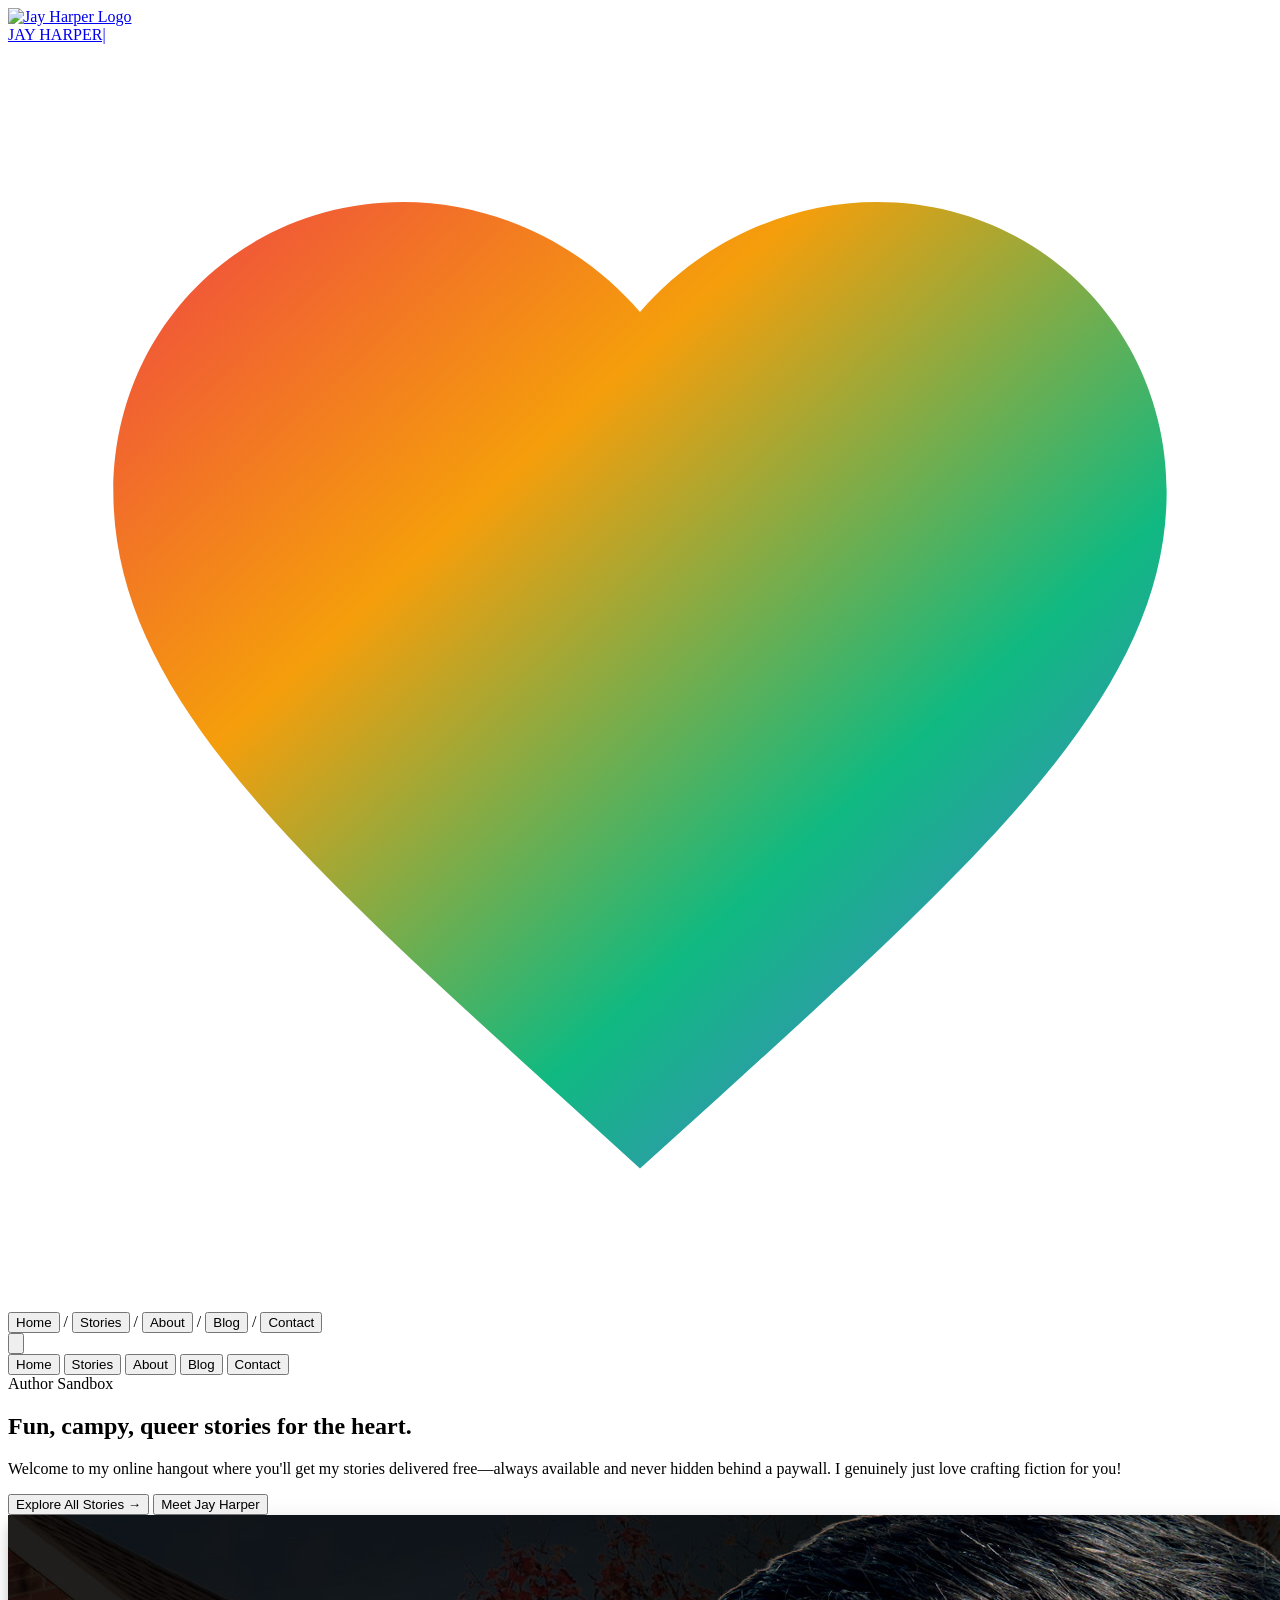
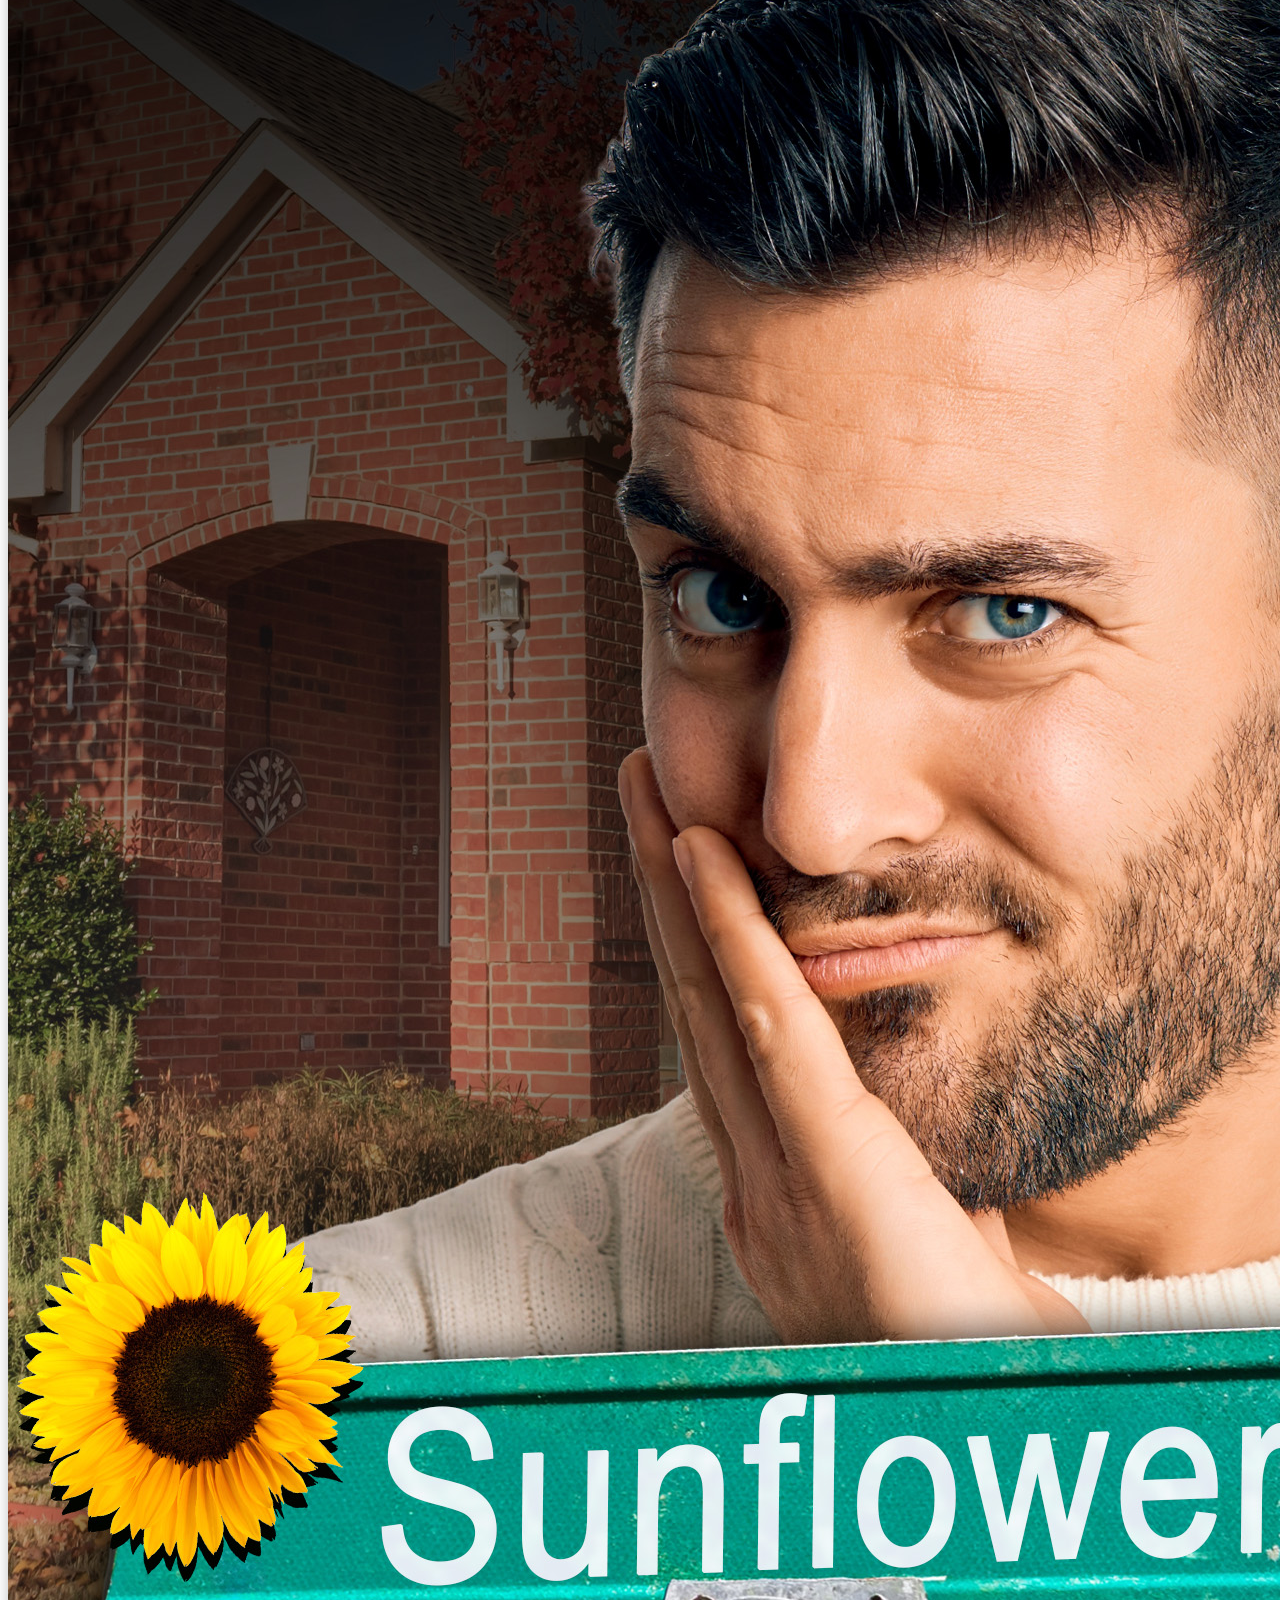
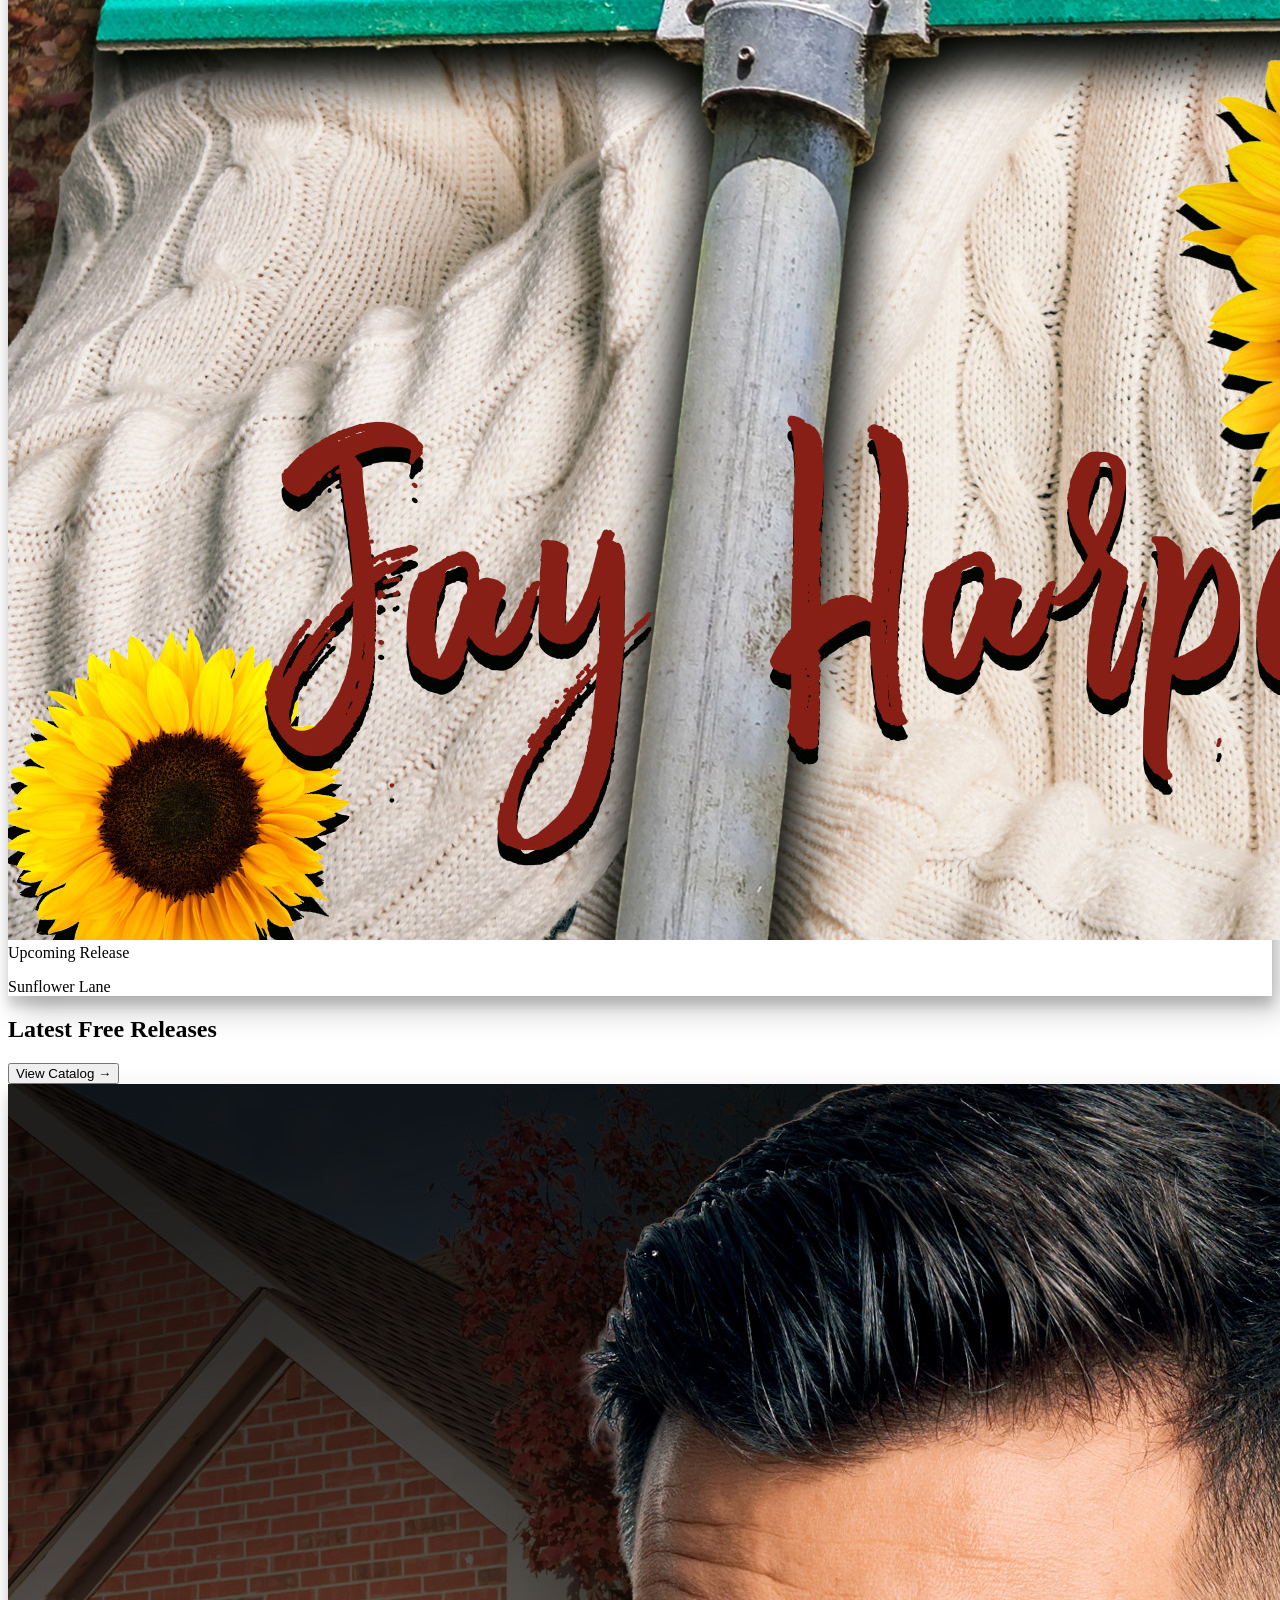
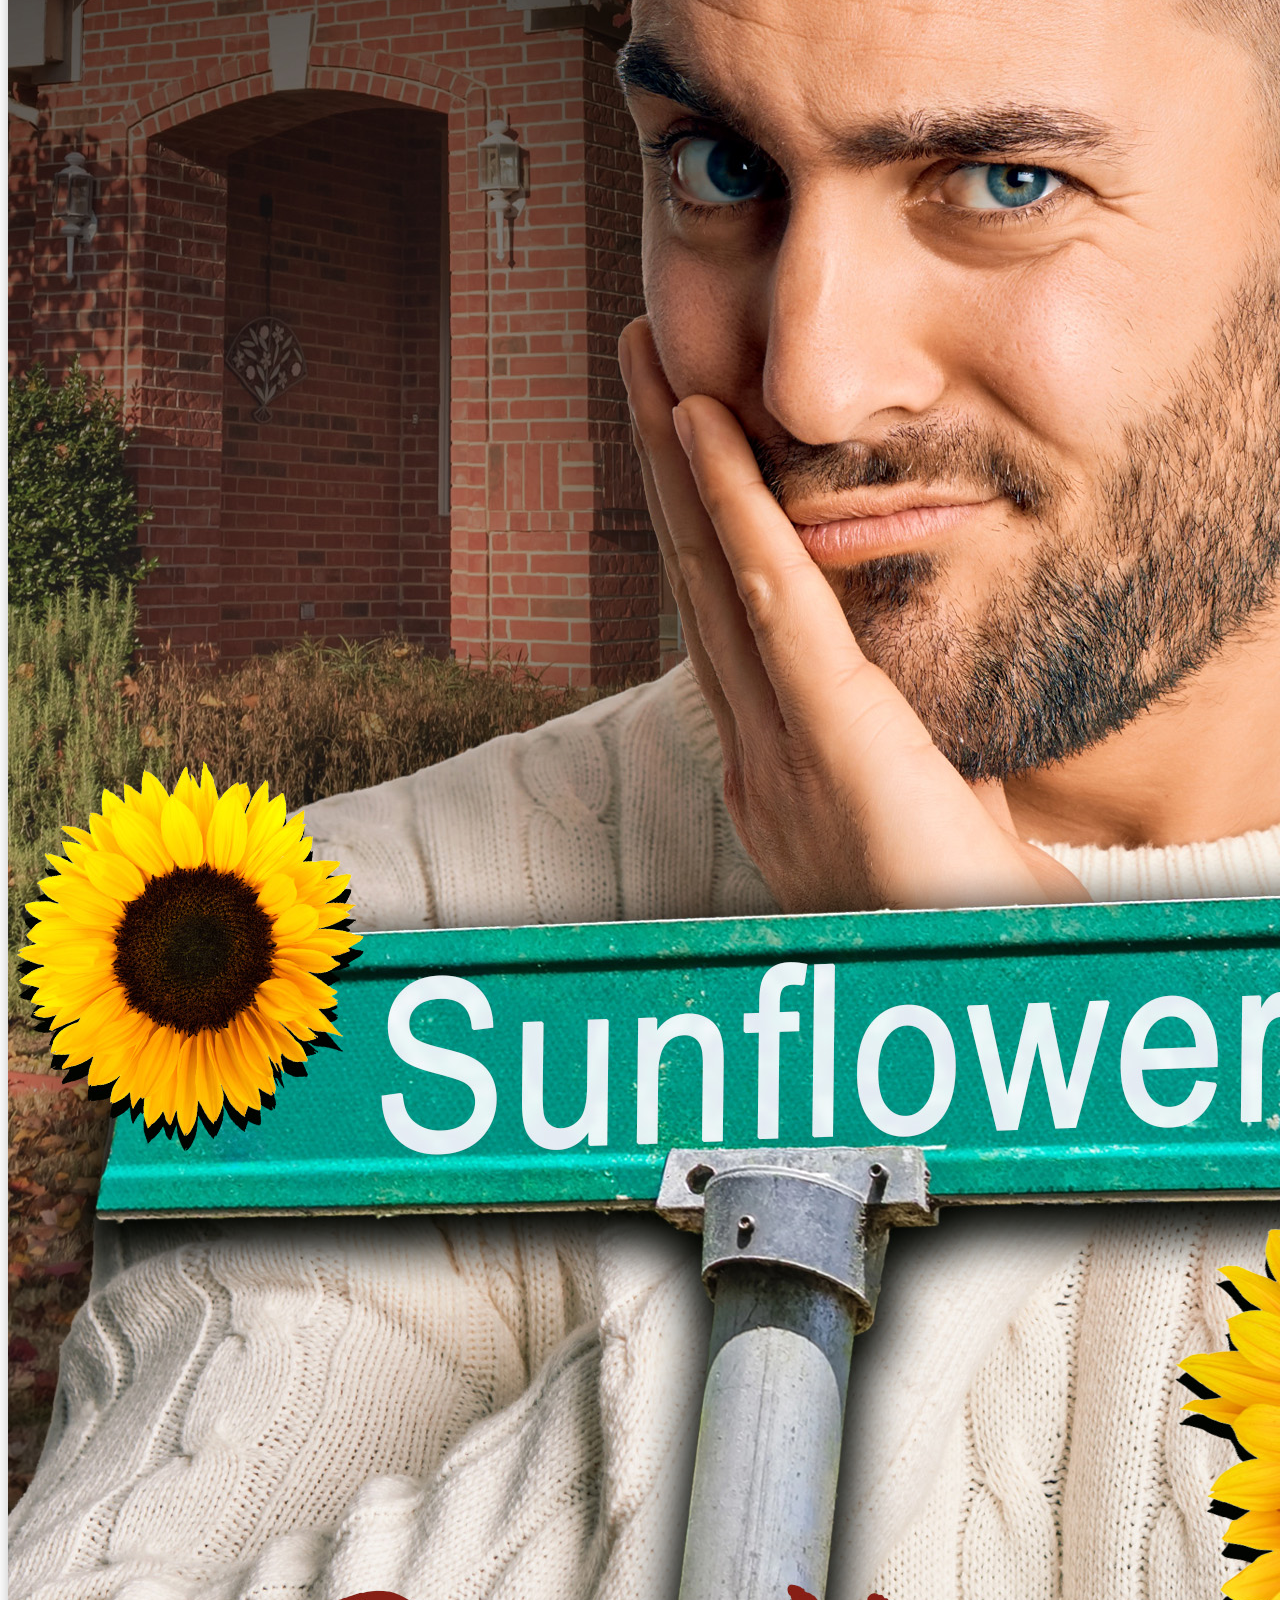
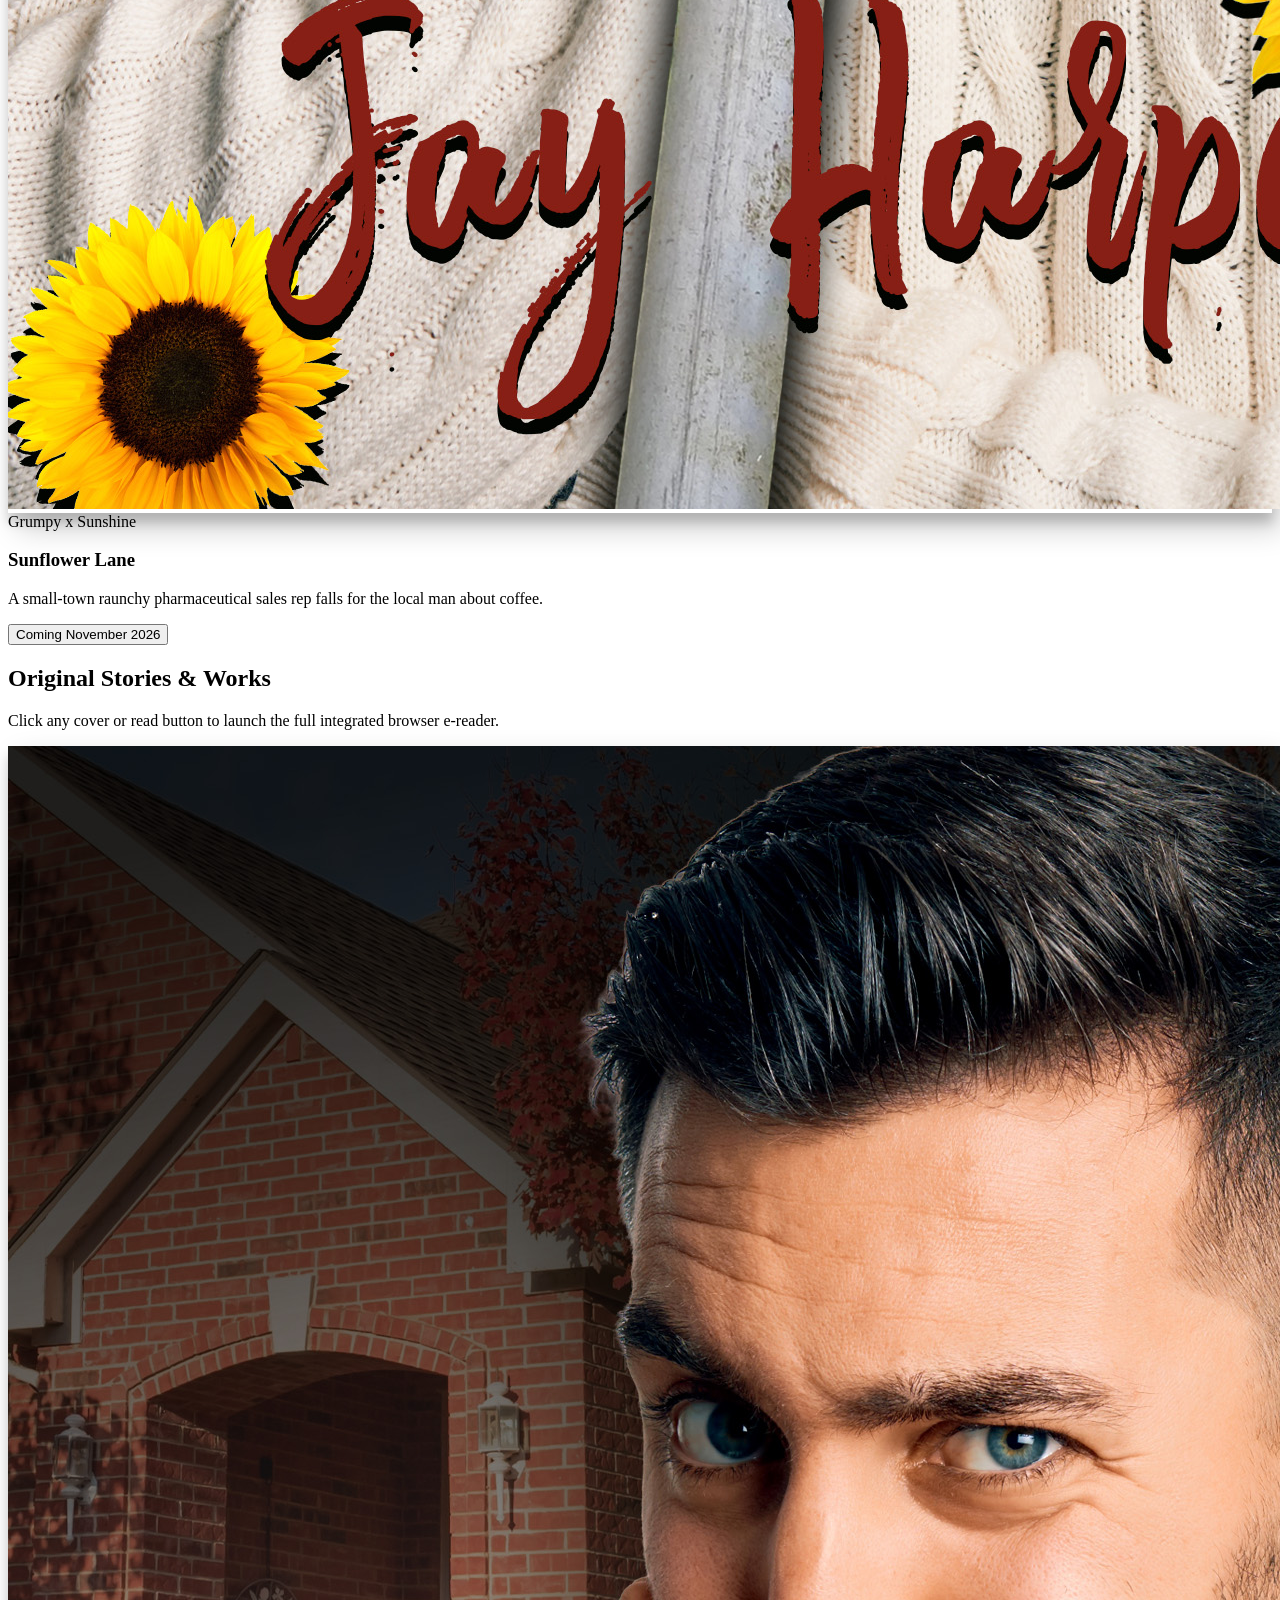
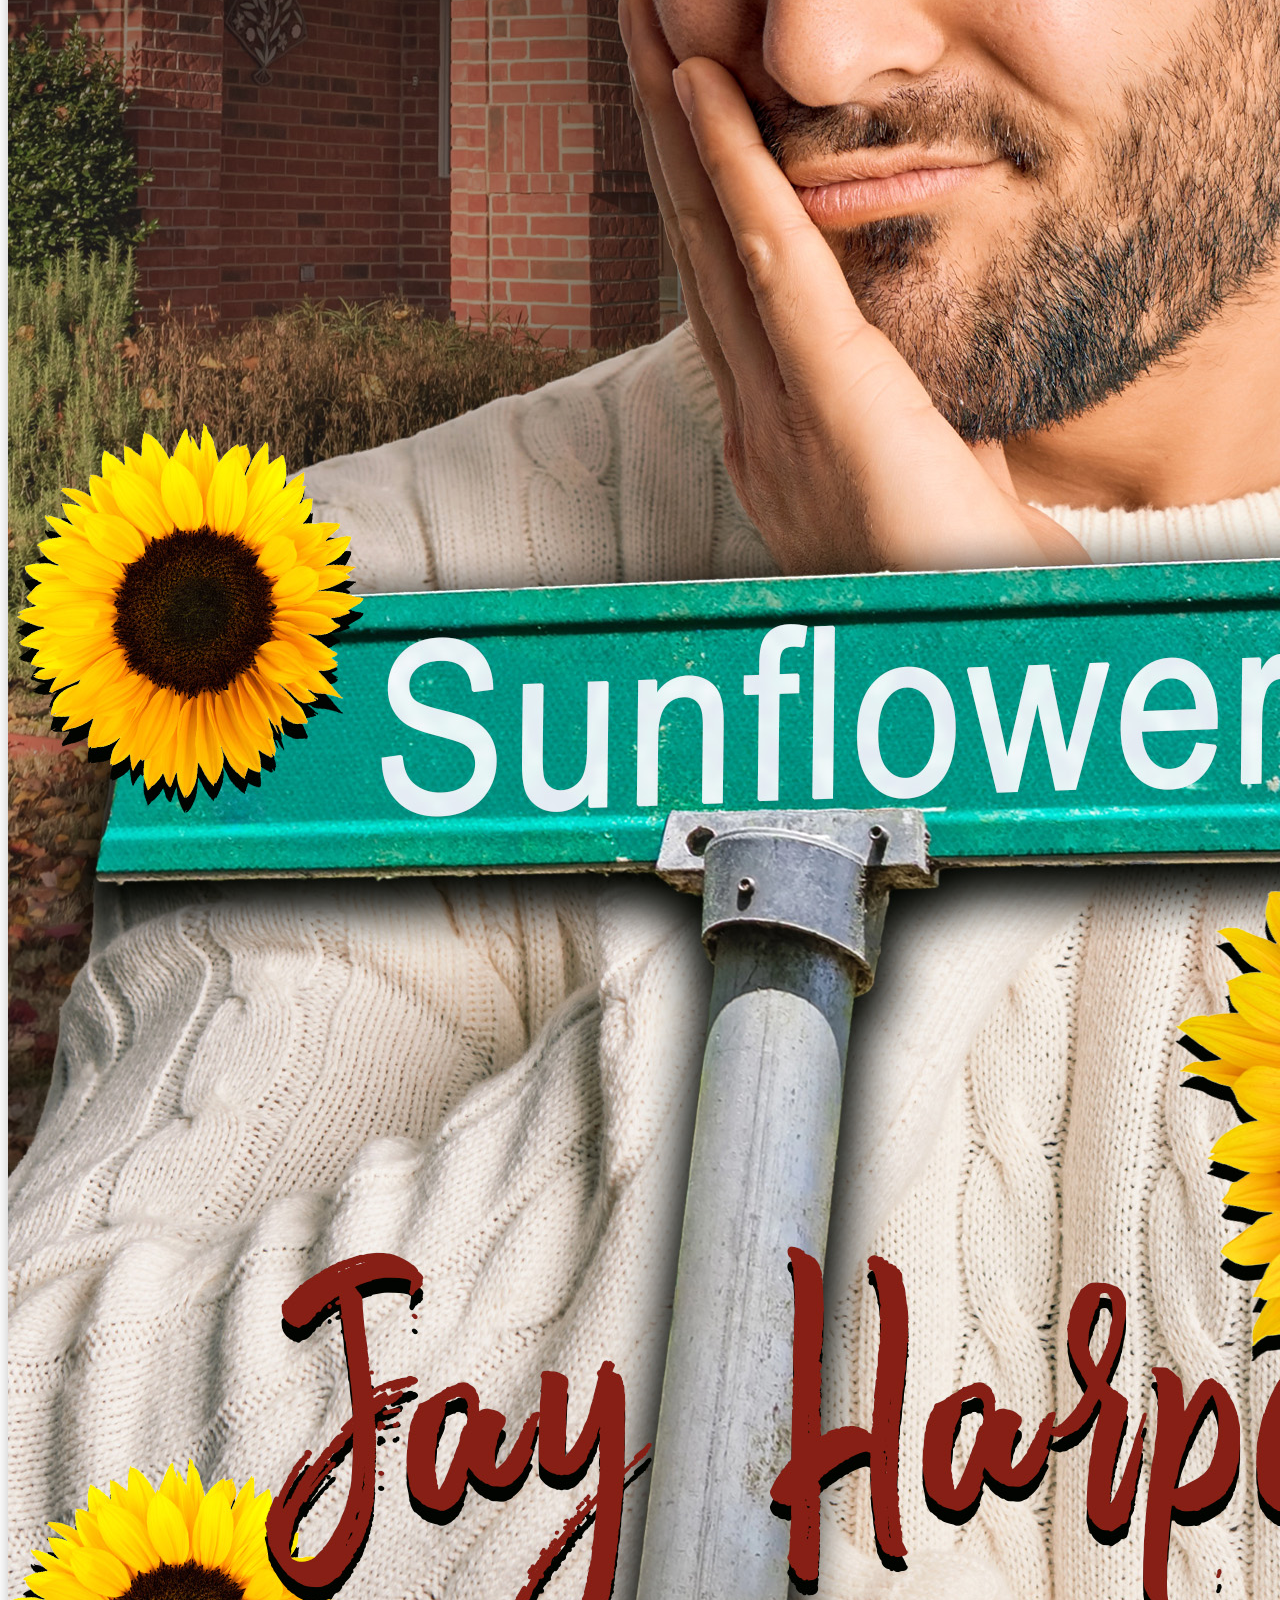
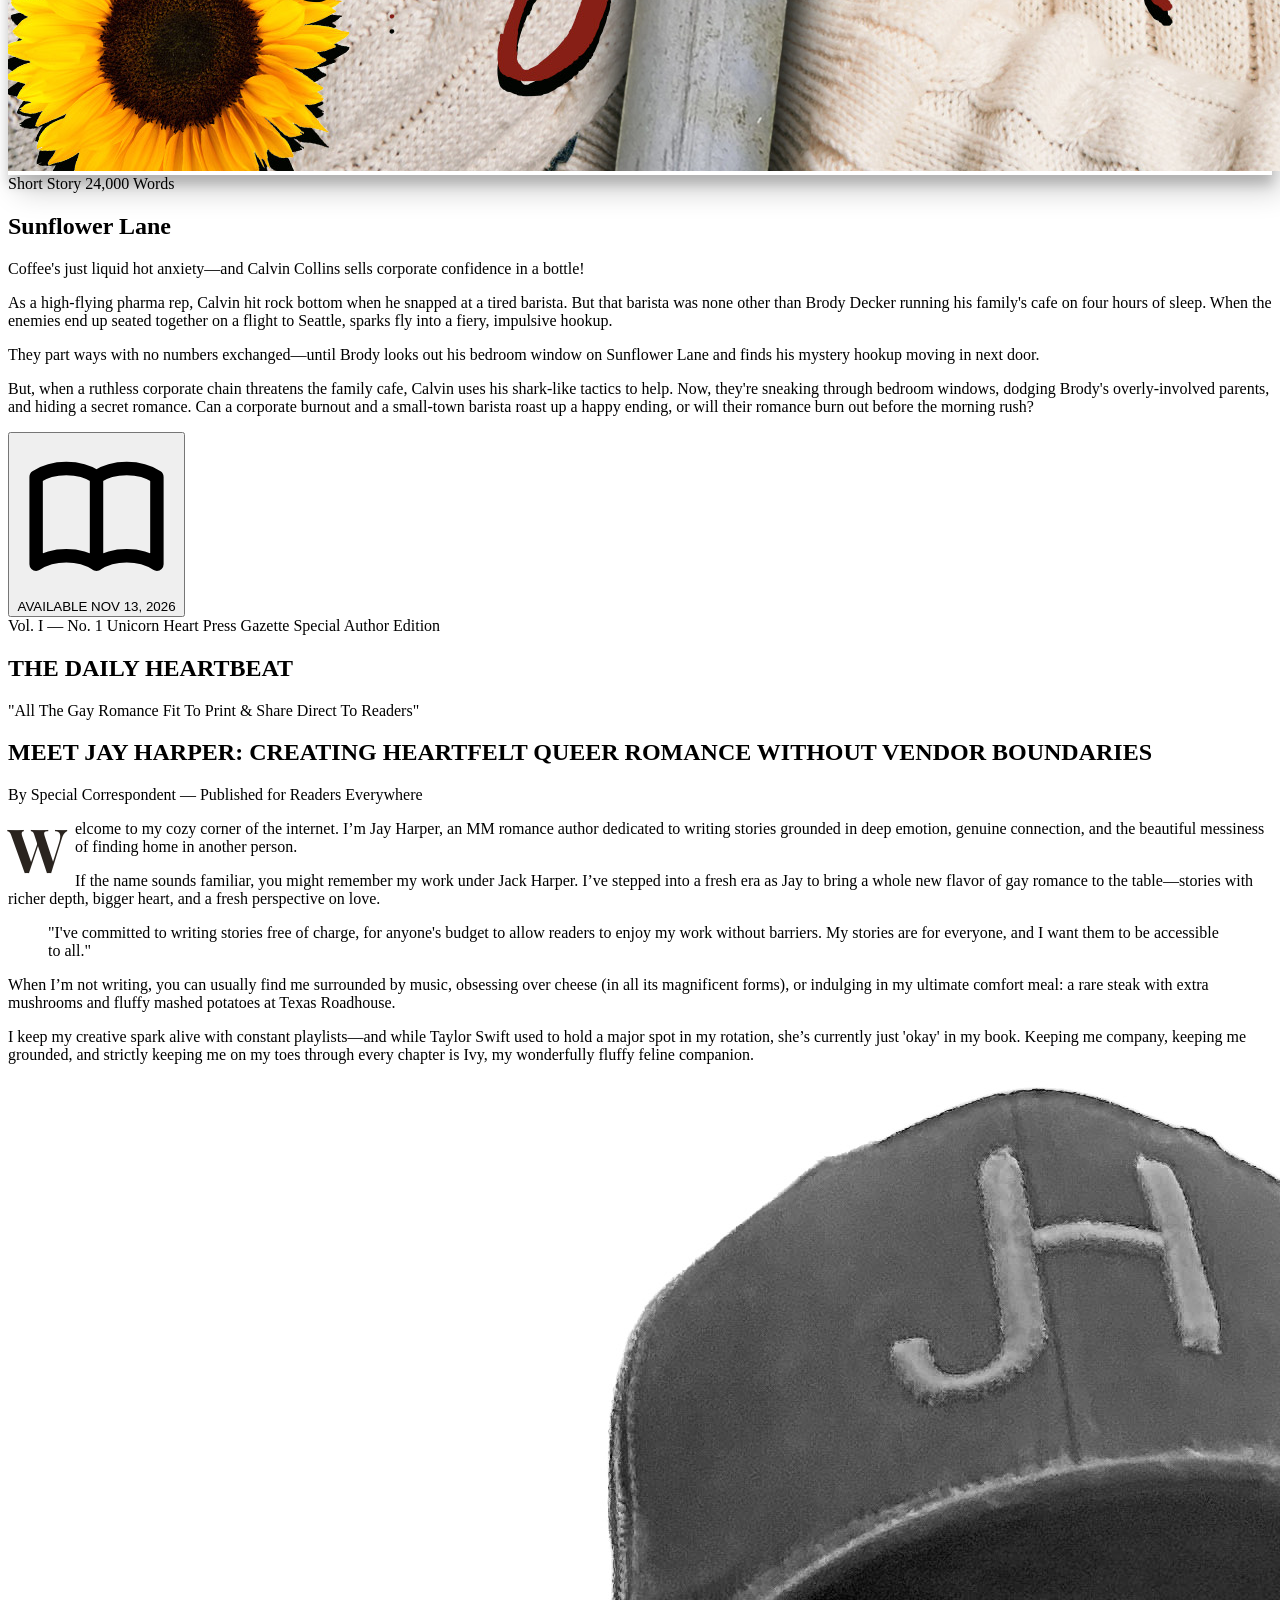
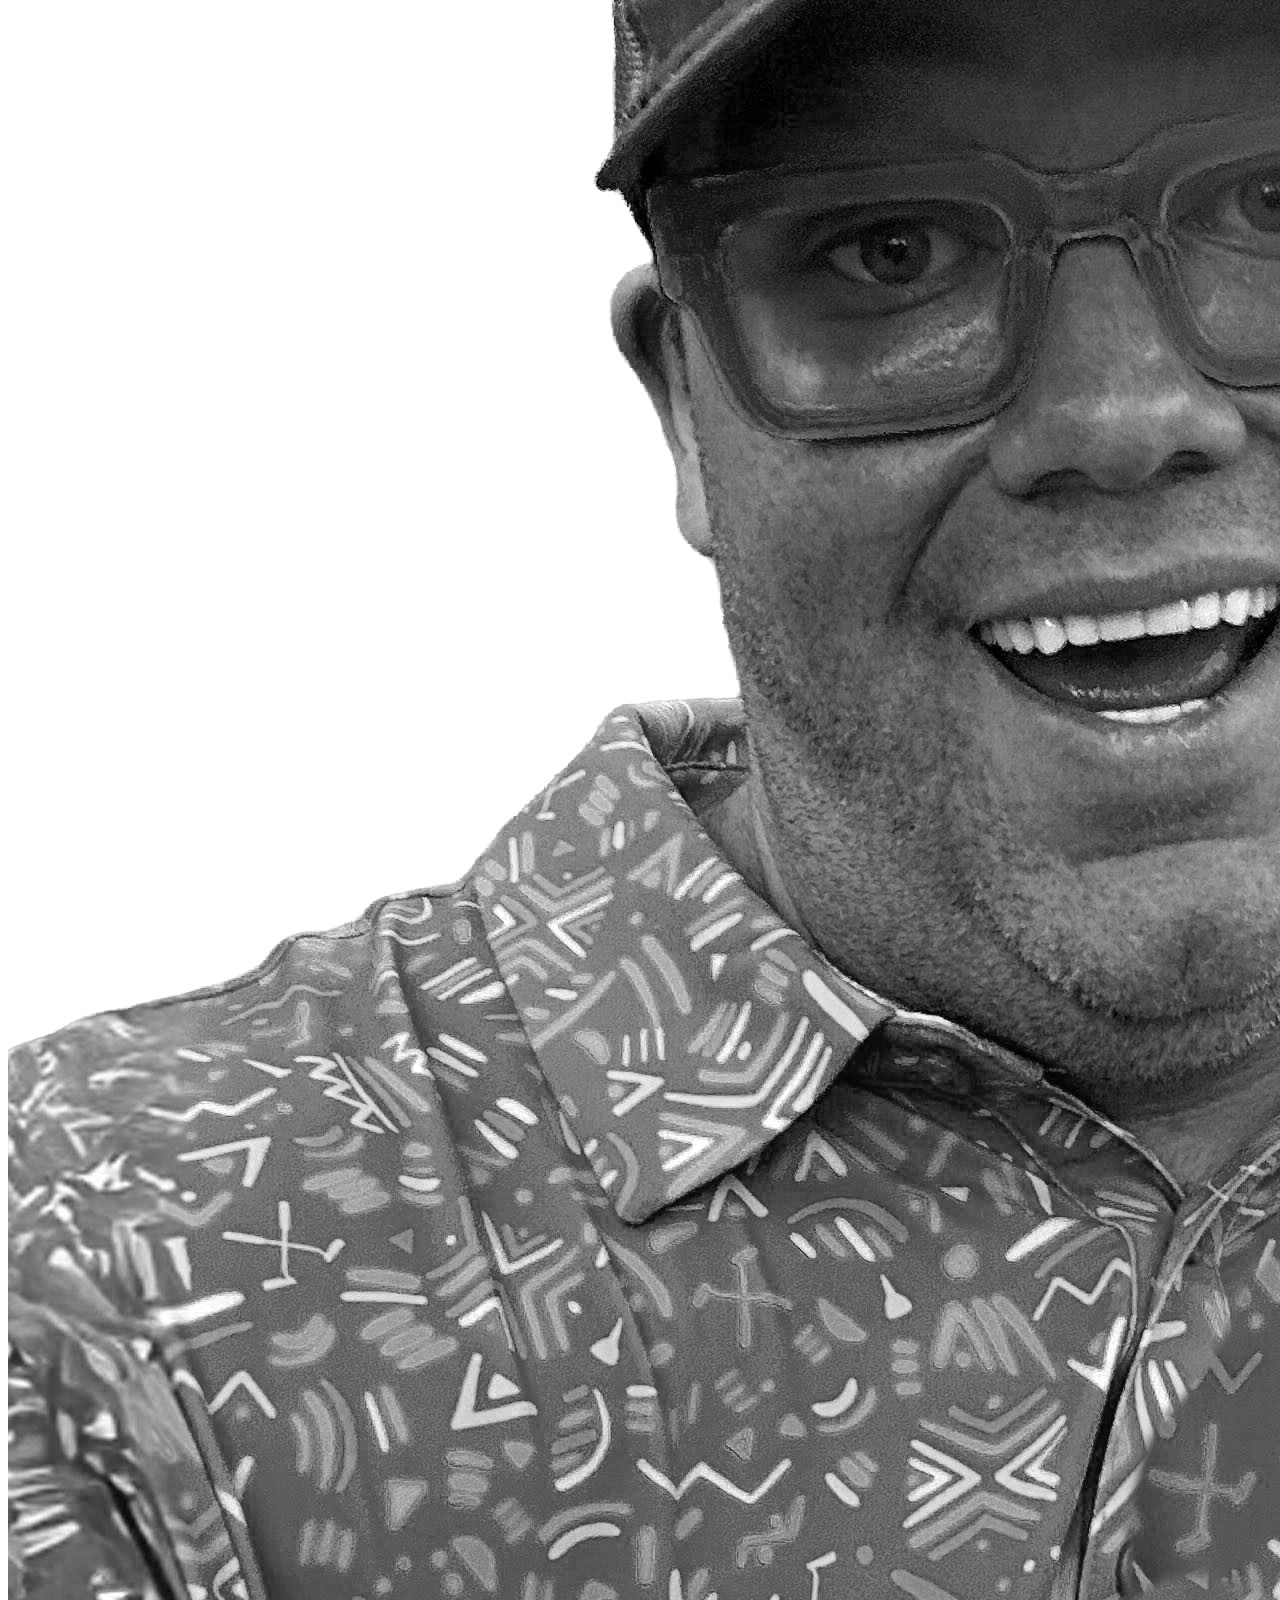
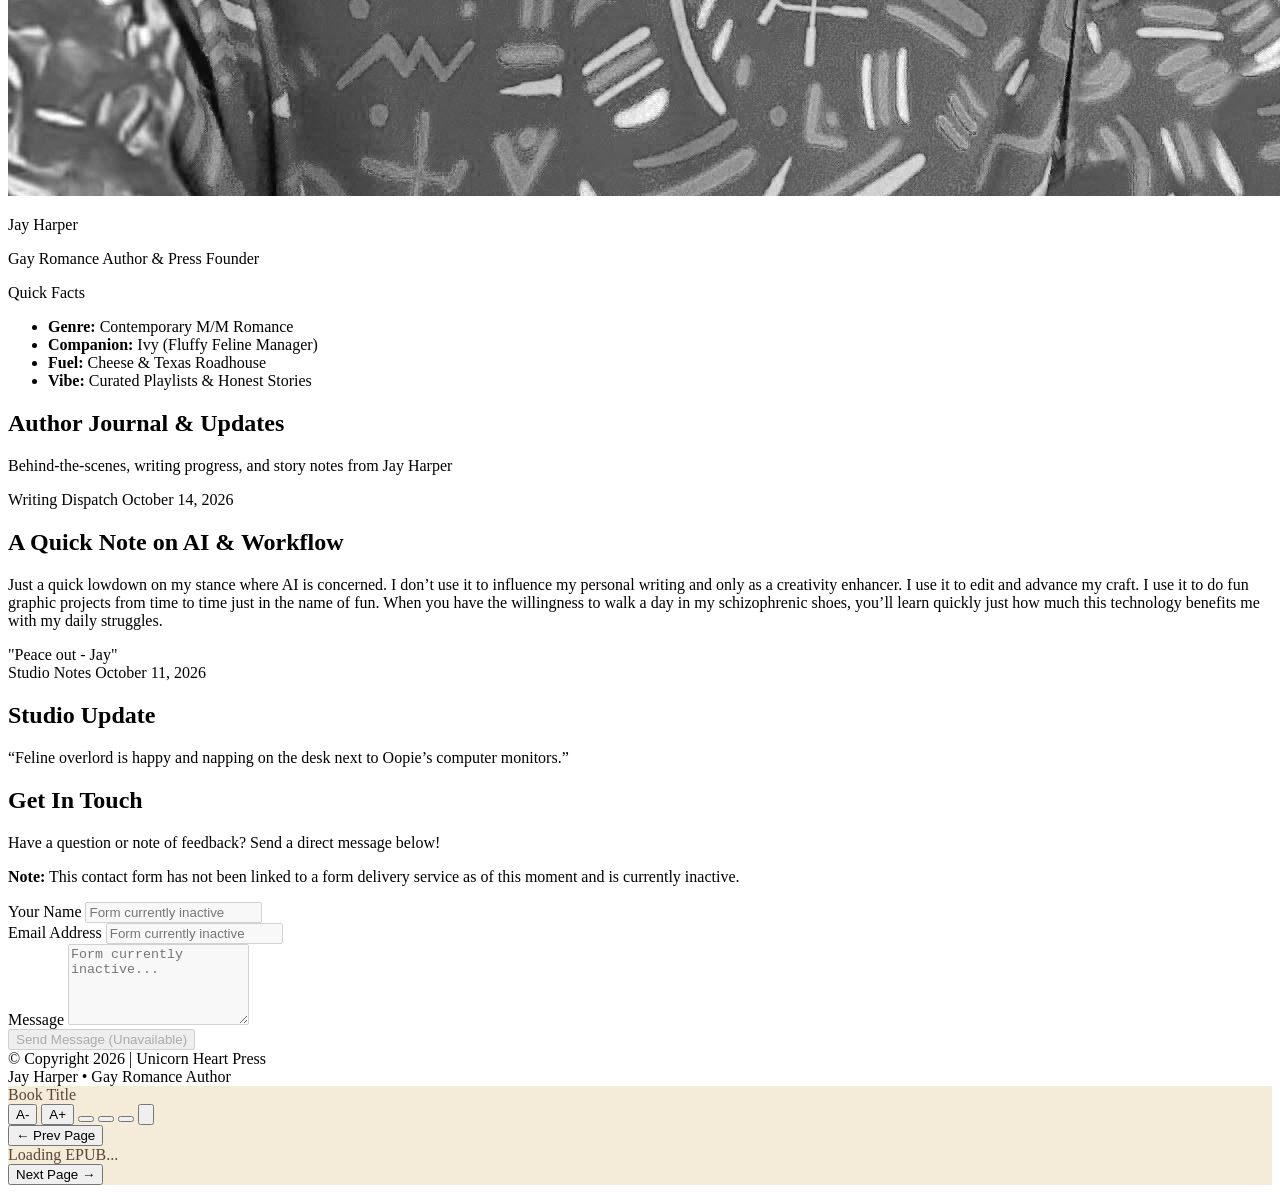
==== commit f16560b0: "fully revarnished the new mainframe for jay harper until story release" ====
--- a/index.html
+++ b/index.html
@@ -90,9 +90,37 @@
       background-color: #1a1a1a;
       color: #e0e0e0;
     }
+
+    /* Unicorn Sparkle Overlay Styles */
+    .sparkle-overlay {
+      position: fixed;
+      top: 0;
+      left: 0;
+      width: 100vw;
+      height: 100vh;
+      pointer-events: none;
+      z-index: 35;
+      overflow: hidden;
+    }
+    .sparkle {
+      position: absolute;
+      width: 8px;
+      height: 8px;
+      background: radial-gradient(circle, #fff 20%, var(--sparkle-color) 70%, transparent 100%);
+      border-radius: 50%;
+      animation: sparkle-anim var(--duration) ease-in-out infinite;
+      opacity: 0;
+    }
+    @keyframes sparkle-anim {
+      0%, 100% { transform: scale(0) translateY(0); opacity: 0; }
+      50% { transform: scale(1.3) translateY(-10px); opacity: 0.75; filter: drop-shadow(0 0 6px var(--sparkle-color)); }
+    }
   </style>
 </head>
 <body class="bg-cream-50 text-cream-900 font-sans min-h-screen flex flex-col selection:bg-amber-200 selection:text-amber-900">
+
+  <!-- Unicorn Rainbow Sparkles Background Overlay -->
+  <div id="sparkle-container" class="sparkle-overlay"></div>
 
   <!-- ================= STICKY HEADER ================= -->
   <header class="sticky top-0 z-40 bg-cream-100/90 backdrop-blur-md border-b border-cream-200 shadow-sm transition-all duration-300">
@@ -223,46 +251,10 @@
               <div>
                 <span class="font-typewriter text-[10px] text-amber-800 bg-amber-100 px-2 py-0.5 rounded">Grumpy x Sunshine</span>
                 <h3 class="font-serif font-bold text-lg mt-1">Sunflower Lane</h3>
-                <p class="text-xs text-cream-800 line-clamp-2 mt-1">A heartwarming tale of love and friendship in a small town.</p>
+                <p class="text-xs text-cream-800 line-clamp-2 mt-1">A small-town raunchy pharmaceutical sales rep falls for the local man about coffee.</p>
               </div>
               <button onclick="openReader('book1')" class="w-full py-2 bg-cream-900 text-cream-50 font-typewriter text-xs rounded hover:bg-cream-800 transition-colors">
                 Coming November 2026
-              </button>
-            </div>
-          </div>
-
-          <!-- Book Card 2 -->
-          <div class="bg-cream-100/60 rounded-xl p-5 border border-cream-200 flex flex-col justify-between space-y-4 hover:border-cream-300 transition-all">
-            <div class="mx-auto w-40 aspect-book relative rounded-r-md overflow-hidden book-shadow">
-              <img src="assets/images/book2.jpg" alt="Book 2" class="w-full h-full object-cover" onerror="this.onerror=null; this.src='https://images.unsplash.com/photo-1507525428034-b723cf961d3e?auto=format&fit=crop&w=600&q=80';"/>
-              <div class="absolute inset-0 book-spine"></div>
-            </div>
-            <div class="text-center space-y-2 flex-grow flex flex-col justify-between">
-              <div>
-                <span class="font-typewriter text-[10px] text-amber-800 bg-amber-100 px-2 py-0.5 rounded">Coastal Romance</span>
-                <h3 class="font-serif font-bold text-lg mt-1">The Salt & The Sun</h3>
-                <p class="text-xs text-cream-800 line-clamp-2 mt-1">An introverted artist and a cheerful lighthouse keeper navigate stormy tides together.</p>
-              </div>
-              <button onclick="openReader('book2')" class="w-full py-2 bg-cream-900 text-cream-50 font-typewriter text-xs rounded hover:bg-cream-800 transition-colors">
-                Read Free Online
-              </button>
-            </div>
-          </div>
-
-          <!-- Book Card 3 -->
-          <div class="bg-cream-100/60 rounded-xl p-5 border border-cream-200 flex flex-col justify-between space-y-4 hover:border-cream-300 transition-all">
-            <div class="mx-auto w-40 aspect-book relative rounded-r-md overflow-hidden book-shadow">
-              <img src="assets/images/book3.jpg" alt="Book 3" class="w-full h-full object-cover" onerror="this.onerror=null; this.src='https://images.unsplash.com/photo-1470071459604-3b5ec3a7fe05?auto=format&fit=crop&w=600&q=80';"/>
-              <div class="absolute inset-0 book-spine"></div>
-            </div>
-            <div class="text-center space-y-2 flex-grow flex flex-col justify-between">
-              <div>
-                <span class="font-typewriter text-[10px] text-amber-800 bg-amber-100 px-2 py-0.5 rounded">Cozy Paranormal</span>
-                <h3 class="font-serif font-bold text-lg mt-1">Coffee, Magic & You</h3>
-                <p class="text-xs text-cream-800 line-clamp-2 mt-1">A cozy bakery, an unexpected witchy potion, and two hearts falling in love.</p>
-              </div>
-              <button onclick="openReader('book3')" class="w-full py-2 bg-cream-900 text-cream-50 font-typewriter text-xs rounded hover:bg-cream-800 transition-colors">
-                Read Free Online
               </button>
             </div>
           </div>
@@ -292,67 +284,23 @@
             </div>
             <h2 class="font-serif text-xl font-bold">Sunflower Lane</h2>
             <p class="text-xs text-cream-800 leading-relaxed">
-              Insert Blurb Here.
+              Coffee's just liquid hot anxiety—and Calvin Collins sells corporate confidence in a bottle!
             </p>
+            <p>As a high-flying pharma rep, Calvin hit rock bottom when he snapped at a tired barista. But that barista was none other than Brody Decker running his family's cafe on four hours of sleep. When the enemies end up seated together on a flight to Seattle, sparks fly into a fiery, impulsive hookup.</p>
+            <p> They part ways with no numbers exchanged—until Brody looks out his bedroom window on Sunflower Lane and finds his mystery hookup moving in next door.</p>
+            <p>But, when a ruthless corporate chain threatens the family cafe, Calvin uses his shark-like tactics to help. Now, they're sneaking through bedroom windows, dodging Brody's overly-involved parents, and hiding a secret romance. Can a corporate burnout and a small-town barista roast up a happy ending, or will their romance burn out before the morning rush?</p>
             <div class="pt-2">
               <button onclick="openReader('book1')" class="px-5 py-2 bg-cream-900 text-cream-50 font-typewriter text-xs rounded hover:bg-cream-800 transition-colors inline-flex items-center gap-2">
                 <svg class="w-4 h-4" fill="none" stroke="currentColor" viewBox="0 0 24 24"><path stroke-linecap="round" stroke-linejoin="round" stroke-width="2" d="M12 6.253v13m0-13C10.832 5.477 9.246 5 7.5 5S4.168 5.477 3 6.253v13C4.168 18.477 5.754 18 7.5 18s3.332.477 4.5 1.253m0-13C13.168 5.477 14.754 5 16.5 5c1.747 0 3.332.477 4.5 1.253v13C19.832 18.477 18.247 18 16.5 18c-1.746 0-3.332.477-4.5 1.253"/></svg>
-                Launch E-Reader
+                AVAILABLE NOV 13, 2026
               </button>
             </div>
           </div>
         </div>
 
-        <!-- Story Detail Item 2 -->
-        <div class="bg-cream-100/70 p-6 rounded-2xl border border-cream-200 flex flex-col sm:flex-row gap-6 items-center sm:items-start">
-          <div class="w-36 flex-shrink-0 aspect-book relative rounded-r-md overflow-hidden book-shadow">
-            <img src="assets/images/book2.jpg" alt="The Salt & The Sun" class="w-full h-full object-cover" onerror="this.onerror=null; this.src='https://images.unsplash.com/photo-1507525428034-b723cf961d3e?auto=format&fit=crop&w=600&q=80';"/>
-            <div class="absolute inset-0 book-spine"></div>
-          </div>
-          <div class="space-y-3 flex-grow text-center sm:text-left">
-            <div class="flex flex-wrap gap-2 justify-center sm:justify-start">
-              <span class="font-typewriter text-[10px] bg-amber-200/80 text-amber-900 px-2 py-0.5 rounded">Short Story</span>
-              <span class="font-typewriter text-[10px] bg-cream-200 text-cream-800 px-2 py-0.5 rounded">24,000 Words</span>
-            </div>
-            <h2 class="font-serif text-xl font-bold">TITLE</h2>
-            <p class="text-xs text-cream-800 leading-relaxed">
-              Insert blurb here.
-            </p>
-            <div class="pt-2">
-              <button onclick="openReader('book2')" class="px-5 py-2 bg-cream-900 text-cream-50 font-typewriter text-xs rounded hover:bg-cream-800 transition-colors inline-flex items-center gap-2">
-                <svg class="w-4 h-4" fill="none" stroke="currentColor" viewBox="0 0 24 24"><path stroke-linecap="round" stroke-linejoin="round" stroke-width="2" d="M12 6.253v13m0-13C10.832 5.477 9.246 5 7.5 5S4.168 5.477 3 6.253v13C4.168 18.477 5.754 18 7.5 18s3.332.477 4.5 1.253m0-13C13.168 5.477 14.754 5 16.5 5c1.747 0 3.332.477 4.5 1.253v13C19.832 18.477 18.247 18 16.5 18c-1.746 0-3.332.477-4.5 1.253"/></svg>
-                Launch E-Reader
-              </button>
-            </div>
-          </div>
-        </div>
-
-        <!-- Story Detail Item 3 -->
-        <div class="bg-cream-100/70 p-6 rounded-2xl border border-cream-200 flex flex-col sm:flex-row gap-6 items-center sm:items-start">
-          <div class="w-36 flex-shrink-0 aspect-book relative rounded-r-md overflow-hidden book-shadow">
-            <img src="assets/images/book3.jpg" alt="Coffee, Magic & You" class="w-full h-full object-cover" onerror="this.onerror=null; this.src='https://images.unsplash.com/photo-1470071459604-3b5ec3a7fe05?auto=format&fit=crop&w=600&q=80';"/>
-            <div class="absolute inset-0 book-spine"></div>
-          </div>
-          <div class="space-y-3 flex-grow text-center sm:text-left">
-            <div class="flex flex-wrap gap-2 justify-center sm:justify-start">
-              <span class="font-typewriter text-[10px] bg-amber-200/80 text-amber-900 px-2 py-0.5 rounded">Short Story</span>
-              <span class="font-typewriter text-[10px] bg-cream-200 text-cream-800 px-2 py-0.5 rounded">15,000 Words</span>
-            </div>
-            <h2 class="font-serif text-xl font-bold">TITLE</h2>
-            <p class="text-xs text-cream-800 leading-relaxed">
-              Insert blurb here.
-            </p>
-            <div class="pt-2">
-              <button onclick="openReader('book3')" class="px-5 py-2 bg-cream-900 text-cream-50 font-typewriter text-xs rounded hover:bg-cream-800 transition-colors inline-flex items-center gap-2">
-                <svg class="w-4 h-4" fill="none" stroke="currentColor" viewBox="0 0 24 24"><path stroke-linecap="round" stroke-linejoin="round" stroke-width="2" d="M12 6.253v13m0-13C10.832 5.477 9.246 5 7.5 5S4.168 5.477 3 6.253v13C4.168 18.477 5.754 18 7.5 18s3.332.477 4.5 1.253m0-13C13.168 5.477 14.754 5 16.5 5c1.747 0 3.332.477 4.5 1.253v13C19.832 18.477 18.247 18 16.5 18c-1.746 0-3.332.477-4.5 1.253"/></svg>
-                Launch E-Reader
-              </button>
-            </div>
-          </div>
-        </div>
-
-      </div>
-    </section>
+      </div>
+    </section> 
+    
 
     <!-- PAGE 3: ABOUT PAGE (NEWSPAPER CLIPPING AESTHETIC) -->
     <section id="page-about" class="tab-page hidden py-4">
@@ -385,19 +333,23 @@
             </div>
 
             <p class="dropcap">
-              Welcome to my cozy corner of the internet. I am Jay Harper, a gay romance author dedicated to writing stories about love, healing, second chances, and the beautiful messiness of finding home in another person. 
+              Welcome to my cozy corner of the internet. I’m Jay Harper, an MM romance author dedicated to writing stories grounded in deep emotion, genuine connection, and the beautiful messiness of finding home in another person. 
             </p>
             
             <p>
-              Having published stories across traditional avenues, I envisioned this website as a pure "author sandbox"—a place where readers can browse my complete portfolio and read full-length stories for free using an embedded browser e-reader, completely free from vendor lock-in or subscription algorithms.
+              If the name sounds familiar, you might remember my work under Jack Harper. I’ve stepped into a fresh era as Jay to bring a whole new flavor of gay romance to the table—stories with richer depth, bigger heart, and a fresh perspective on love.
             </p>
 
             <blockquote class="my-6 p-4 border-y-2 border-news-ink font-typewriter text-xs italic text-center bg-news-ink/5">
-              "Romance isn't just about the ending—it's about every heartbeat, pause, and shared whisper that builds the bridge between two souls."
+              "I've committed to writing stories free of charge, for anyone's budget to allow readers to enjoy my work without barriers. My stories are for everyone, and I want them to be accessible to all."
             </blockquote>
 
             <p>
-              When I'm not writing, you can find me sipping chamomile tea, tending to my vintage typewriter collection, or walking along rainy shorelines thinking up dialogue for characters who refuse to go to sleep.
+              When I’m not writing, you can usually find me surrounded by music, obsessing over cheese (in all its magnificent forms), or indulging in my ultimate comfort meal: a rare steak with extra mushrooms and fluffy mashed potatoes at Texas Roadhouse. 
+            </p>
+
+            <p>
+              I keep my creative spark alive with constant playlists—and while Taylor Swift used to hold a major spot in my rotation, she’s currently just 'okay' in my book. Keeping me company, keeping me grounded, and strictly keeping me on my toes through every chapter is Ivy, my wonderfully fluffy feline companion.
             </p>
           </div>
 
@@ -414,10 +366,10 @@
             <div class="border-t-2 border-b-2 border-news-ink py-3 font-typewriter text-xs space-y-2">
               <p class="font-bold uppercase tracking-wider text-[11px] text-center border-b border-news-ink/20 pb-1">Quick Facts</p>
               <ul class="space-y-1 text-[11px]">
-                <li>• <strong>Genre:</strong> Contemporary & Paranormal M/M</li>
-                <li>• <strong>Press:</strong> Unicorn Heart Press</li>
-                <li>• <strong>Format:</strong> Free Browser Reader</li>
-                <li>• <strong>Favorite Trope:</strong> Grumpy x Sunshine</li>
+                <li><strong>Genre:</strong> Contemporary M/M Romance</li>
+                <li><strong>Companion:</strong> Ivy (Fluffy Feline Manager)</li>
+                <li><strong>Fuel:</strong> Cheese & Texas Roadhouse</li>
+                <li><strong>Vibe:</strong> Curated Playlists & Honest Stories</li>
               </ul>
             </div>
           </div>
@@ -440,33 +392,33 @@
         <article class="bg-cream-100/60 p-6 md:p-8 rounded-2xl border border-cream-200 space-y-4">
           <div class="flex flex-wrap justify-between items-center text-xs font-typewriter text-cream-800">
             <span class="bg-amber-100 text-amber-900 px-2.5 py-1 rounded">Writing Dispatch</span>
-            <span>October 12, 2026</span>
-          </div>
-          <h2 class="font-serif text-2xl font-bold text-cream-900">Why I Build Free E-Readers Instead of Vendor Paywalls</h2>
+            <span>October 14, 2026</span>
+          </div>
+          <h2 class="font-serif text-2xl font-bold text-cream-900">A Quick Note on AI & Workflow</h2>
           <p class="text-sm leading-relaxed text-cream-800">
-            As an indie romance author, nothing brings me greater joy than placing my stories directly into the hands of readers. By embedding a web-based e-reader into my site, anyone can read my works on their phone, tablet, or laptop without needing proprietary apps or subscriptions.
+            Just a quick lowdown on my stance where AI is concerned. I don’t use it to influence my personal writing and only as a creativity enhancer. I use it to edit and advance my craft. I use it to do fun graphic projects from time to time just in the name of fun. When you have the willingness to walk a day in my schizophrenic shoes, you’ll learn quickly just how much this technology benefits me with my daily struggles.
           </p>
           <div class="bg-cream-200/50 p-4 rounded-lg font-typewriter text-xs italic text-cream-900">
-            "Stories are bridges. The shorter the distance between the page and the reader's heart, the better."
+            "Peace out - Jay"
           </div>
         </article>
 
         <!-- Blog Entry 2 -->
         <article class="bg-cream-100/60 p-6 md:p-8 rounded-2xl border border-cream-200 space-y-4">
           <div class="flex flex-wrap justify-between items-center text-xs font-typewriter text-cream-800">
-            <span class="bg-pink-100 text-pink-900 px-2.5 py-1 rounded">Character Notes</span>
-            <span>September 28, 2026</span>
-          </div>
-          <h2 class="font-serif text-2xl font-bold text-cream-900">Developing 'The Salt & The Sun'</h2>
-          <p class="text-sm leading-relaxed text-cream-800">
-            Knox was originally plotted as a minor antagonist in early drafts of Julian's story. But the moment Knox handed Julian a cold bottle of water and told him to stop scowling at the ocean, their banter practically wrote itself!
-          </p>
+            <span class="bg-pink-100 text-pink-900 px-2.5 py-1 rounded">Studio Notes</span>
+            <span>October 11, 2026</span>
+          </div>
+          <h2 class="font-serif text-2xl font-bold text-cream-900">Studio Update</h2>
+          <div class="bg-cream-200/50 p-4 rounded-lg font-typewriter text-xs italic text-cream-900">
+            “Feline overlord is happy and napping on the desk next to Oopie’s computer monitors.”
+          </div>
         </article>
 
       </div>
     </section>
 
-    <!-- PAGE 5: CONTACT PAGE (Only Functional Form) -->
+    <!-- PAGE 5: CONTACT PAGE (Only Functional Form) 
     <section id="page-contact" class="tab-page hidden space-y-8">
       <div class="max-w-2xl mx-auto space-y-6">
         <div class="text-center space-y-2 border-b border-cream-200 pb-4">
@@ -474,7 +426,7 @@
           <p class="font-typewriter text-xs text-cream-800">Have a question or note of feedback? Send a direct message below!</p>
         </div>
 
-        <!-- Functional Contact Form Container -->
+        <!-- Functional Contact Form Container
         <form id="contact-form" onsubmit="handleFormSubmit(event)" class="bg-cream-100/80 p-6 md:p-8 rounded-2xl border border-cream-200 space-y-5 shadow-sm">
           
           <div>
@@ -497,13 +449,54 @@
           </button>
         </form>
 
-        <!-- Form Success State Message -->
+        <!-- Form Success State Message 
         <div id="contact-success" class="hidden bg-emerald-100 border border-emerald-300 p-6 rounded-2xl text-center space-y-2">
           <h3 class="font-serif font-bold text-emerald-900 text-xl">Message Sent!</h3>
           <p class="font-typewriter text-xs text-emerald-800">Thank you for reaching out to Jay Harper. Your message has been received!</p>
         </div>
       </div>
+      -->
+
+      <!-- PAGE 5: CONTACT PAGE -->
+    <section id="page-contact" class="tab-page hidden space-y-8">
+      <div class="max-w-2xl mx-auto space-y-6">
+        <div class="text-center space-y-2 border-b border-cream-200 pb-4">
+          <h1 class="font-serif text-3xl font-bold">Get In Touch</h1>
+          <p class="font-typewriter text-xs text-cream-800">Have a question or note of feedback? Send a direct message below!</p>
+        </div>
+
+        <!-- Service Status Notice -->
+        <div class="bg-amber-100/80 border border-amber-300 p-4 rounded-xl text-center">
+          <p class="font-typewriter text-xs text-amber-900 leading-relaxed">
+            <strong>Note:</strong> This contact form has not been linked to a form delivery service as of this moment and is currently inactive.
+          </p>
+        </div>
+
+        <!-- Non-Clickable Contact Form Container -->
+        <div class="bg-cream-100/80 p-6 md:p-8 rounded-2xl border border-cream-200 space-y-5 shadow-sm opacity-80">
+          
+          <div>
+            <label for="name" class="block font-typewriter text-xs font-bold uppercase mb-1">Your Name</label>
+            <input type="text" id="name" disabled placeholder="Form currently inactive" class="w-full px-4 py-2.5 rounded-lg bg-cream-50 border border-cream-300 font-sans text-sm cursor-not-allowed">
+          </div>
+
+          <div>
+            <label for="email" class="block font-typewriter text-xs font-bold uppercase mb-1">Email Address</label>
+            <input type="email" id="email" disabled placeholder="Form currently inactive" class="w-full px-4 py-2.5 rounded-lg bg-cream-50 border border-cream-300 font-sans text-sm cursor-not-allowed">
+          </div>
+
+          <div>
+            <label for="message" class="block font-typewriter text-xs font-bold uppercase mb-1">Message</label>
+            <textarea id="message" rows="5" disabled placeholder="Form currently inactive..." class="w-full px-4 py-2.5 rounded-lg bg-cream-50 border border-cream-300 font-sans text-sm cursor-not-allowed"></textarea>
+          </div>
+
+          <button type="button" disabled class="w-full py-3 bg-cream-300 text-cream-800 font-typewriter text-sm font-bold rounded-lg cursor-not-allowed">
+            Send Message (Unavailable)
+          </button>
+        </div>
+      </div>
     </section>
+    
 
   </main>
 
@@ -605,7 +598,7 @@
 
     // EPUB BOOK PATHS & RENDERER ENGINE
     const bookPaths = {
-      book1: { path: "assets/books/sample.epub", title: "SAMPLE 1" },
+      book1: { path: "assets/books/sunflower-lane-placeholder.epub", title: "Sunflower Lane" },
       book2: { path: "assets/books/book2.epub", title: "BOOK 2" },
       book3: { path: "assets/books/samplex.epub", title: "BOOK 3" }
     };
@@ -703,8 +696,27 @@
       }
     });
 
-    // Default Tab Initialization
+    // Generate Unicorn Rainbow Sparkles Dynamically
+    function initSparkles() {
+      const container = document.getElementById('sparkle-container');
+      const colors = ['#EF4444', '#F59E0B', '#10B981', '#3B82F6', '#8B5CF6', '#EC4899'];
+      const sparkleCount = 20;
+
+      for (let i = 0; i < sparkleCount; i++) {
+        const sparkle = document.createElement('div');
+        sparkle.className = 'sparkle';
+        sparkle.style.left = Math.random() * 100 + 'vw';
+        sparkle.style.top = Math.random() * 100 + 'vh';
+        sparkle.style.setProperty('--sparkle-color', colors[Math.floor(Math.random() * colors.length)]);
+        sparkle.style.setProperty('--duration', (2 + Math.random() * 3) + 's');
+        sparkle.style.animationDelay = (Math.random() * 3) + 's';
+        container.appendChild(sparkle);
+      }
+    }
+
+    // Default Tab Initialization & Sparkles
     switchTab('home');
+    initSparkles();
   </script>
 </body>
 </html>
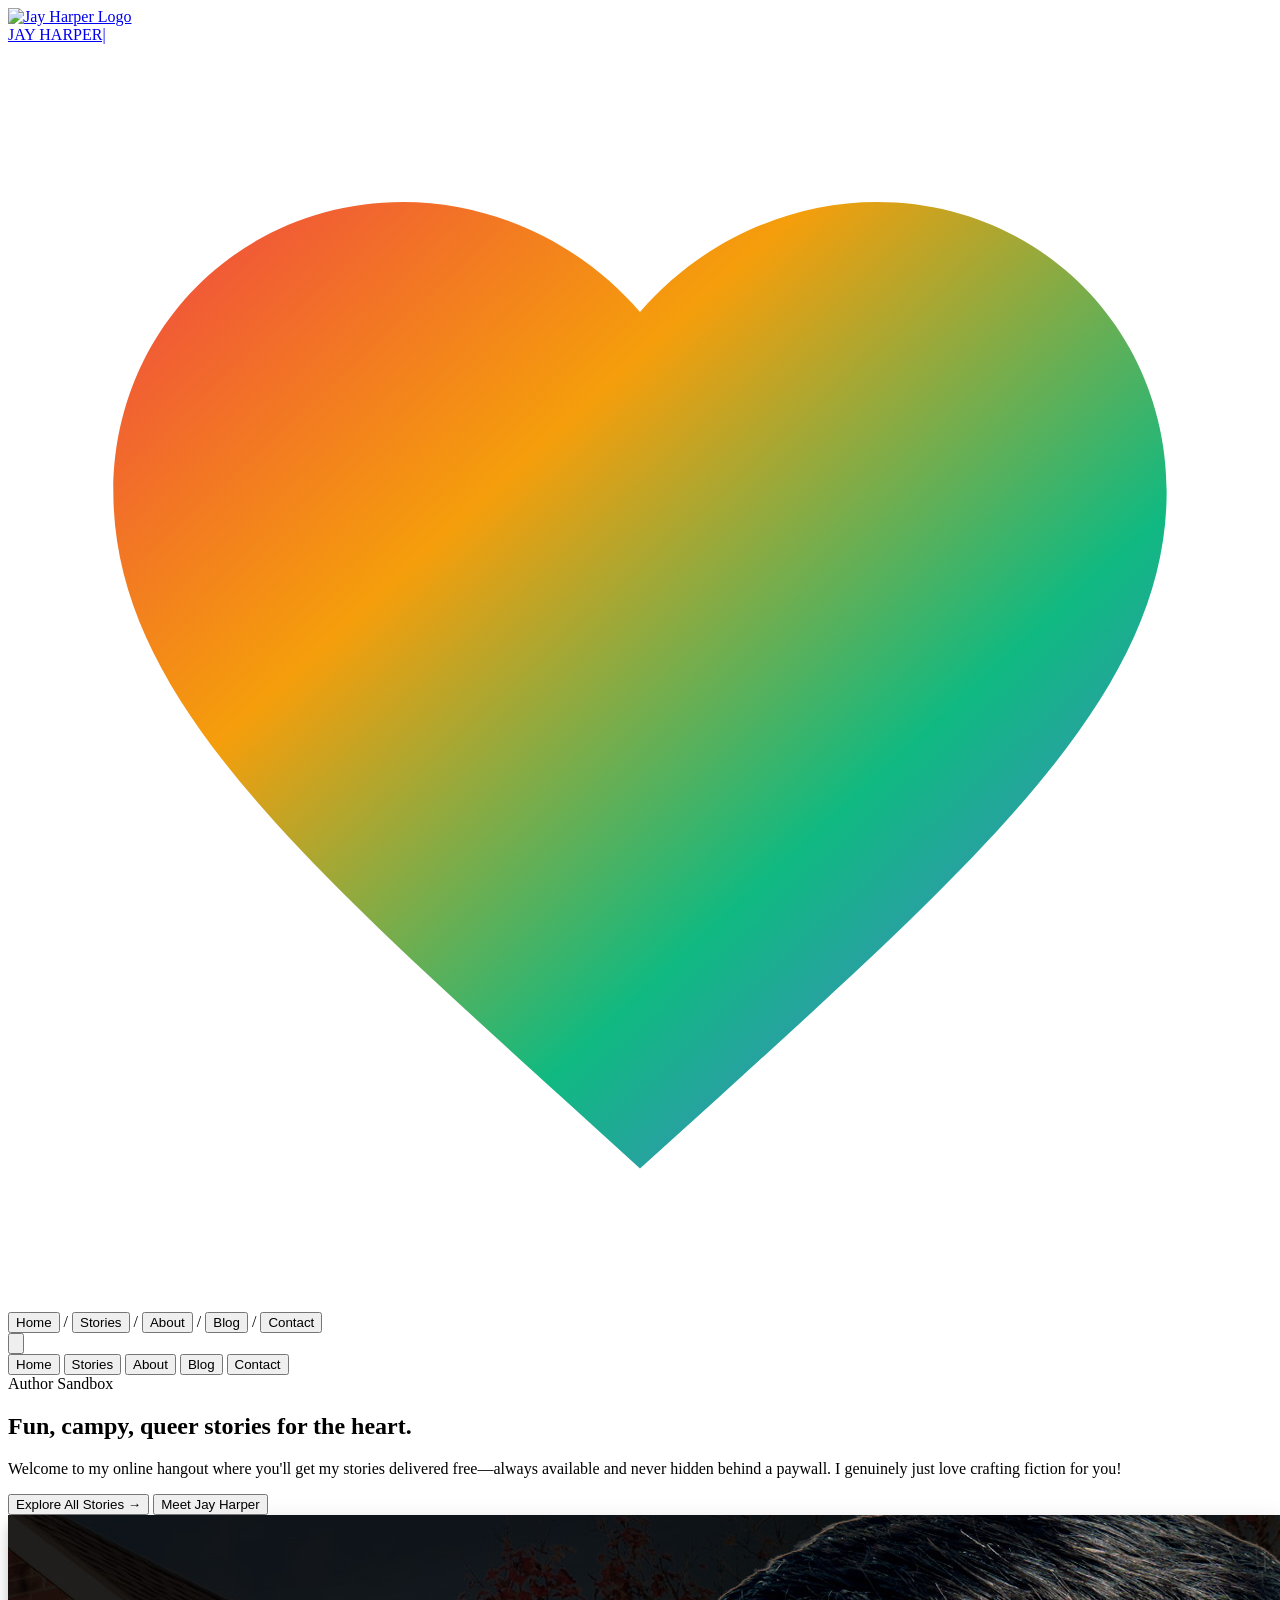
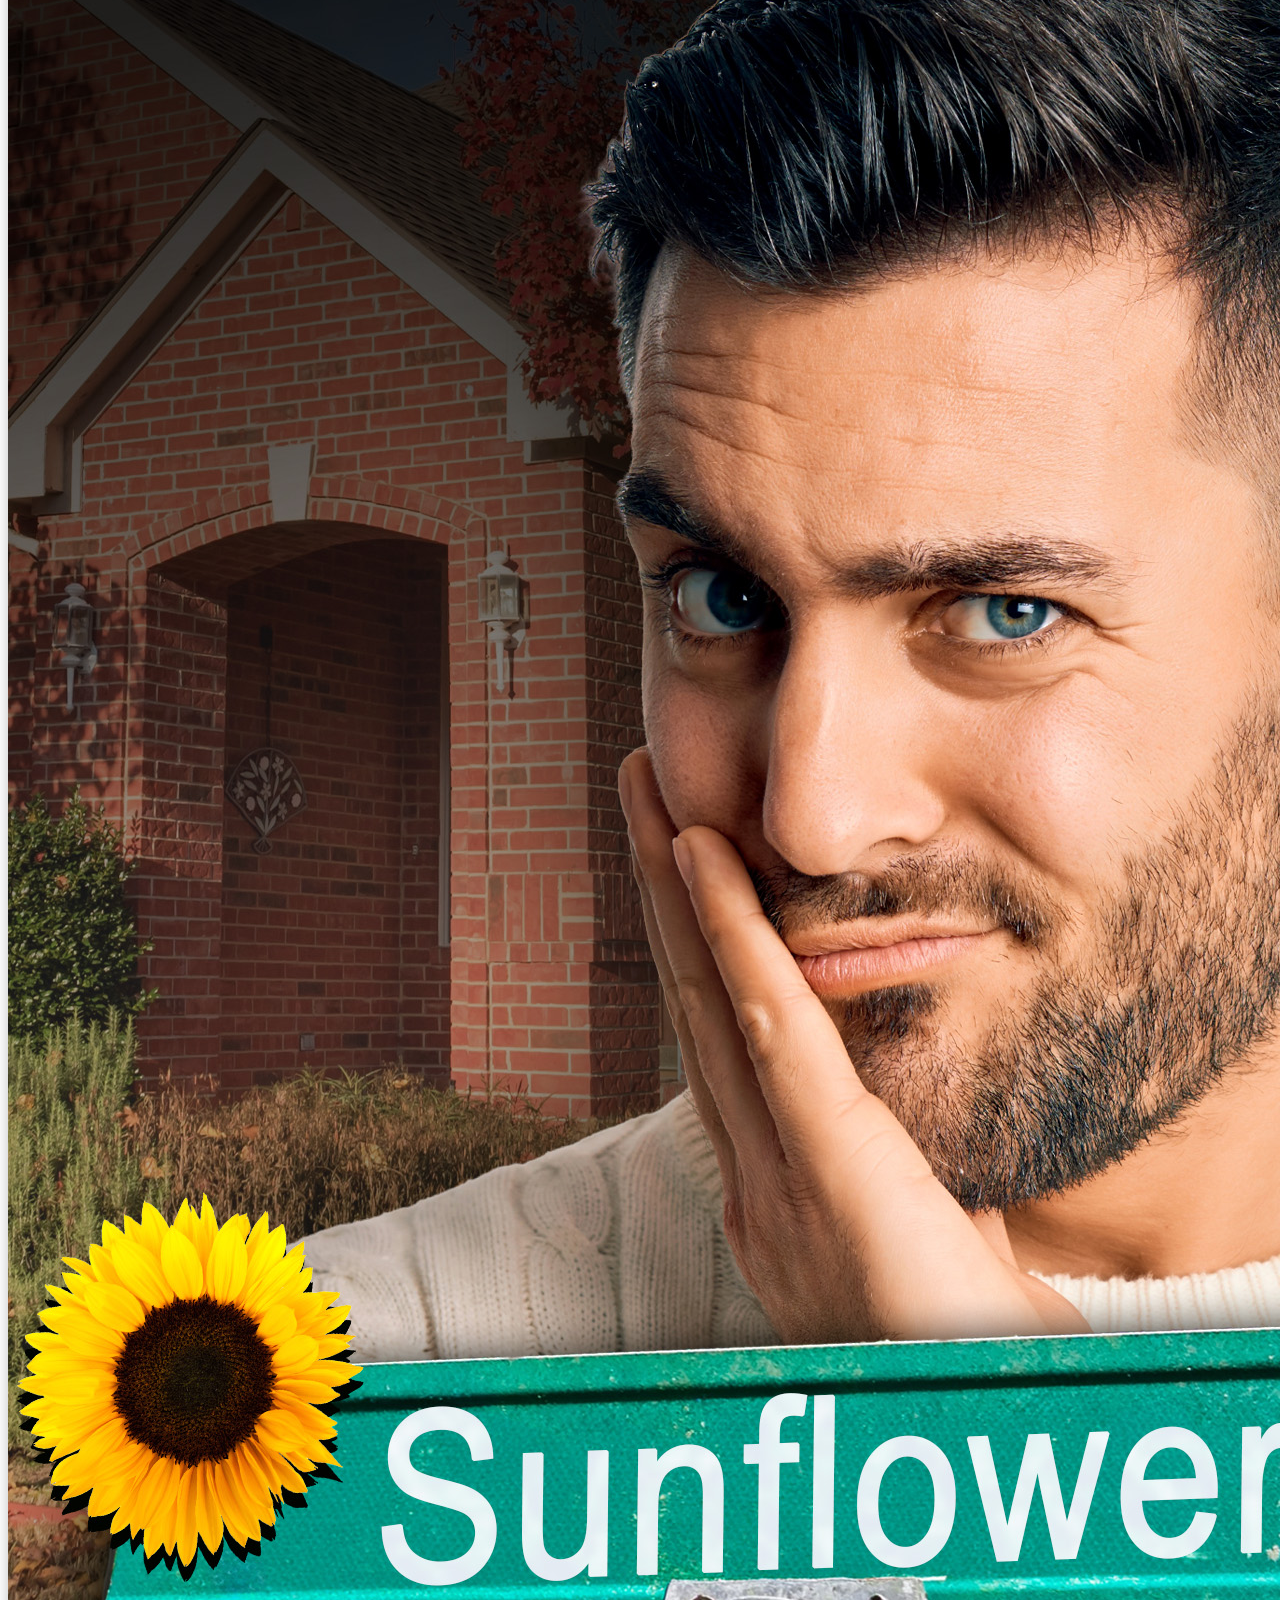
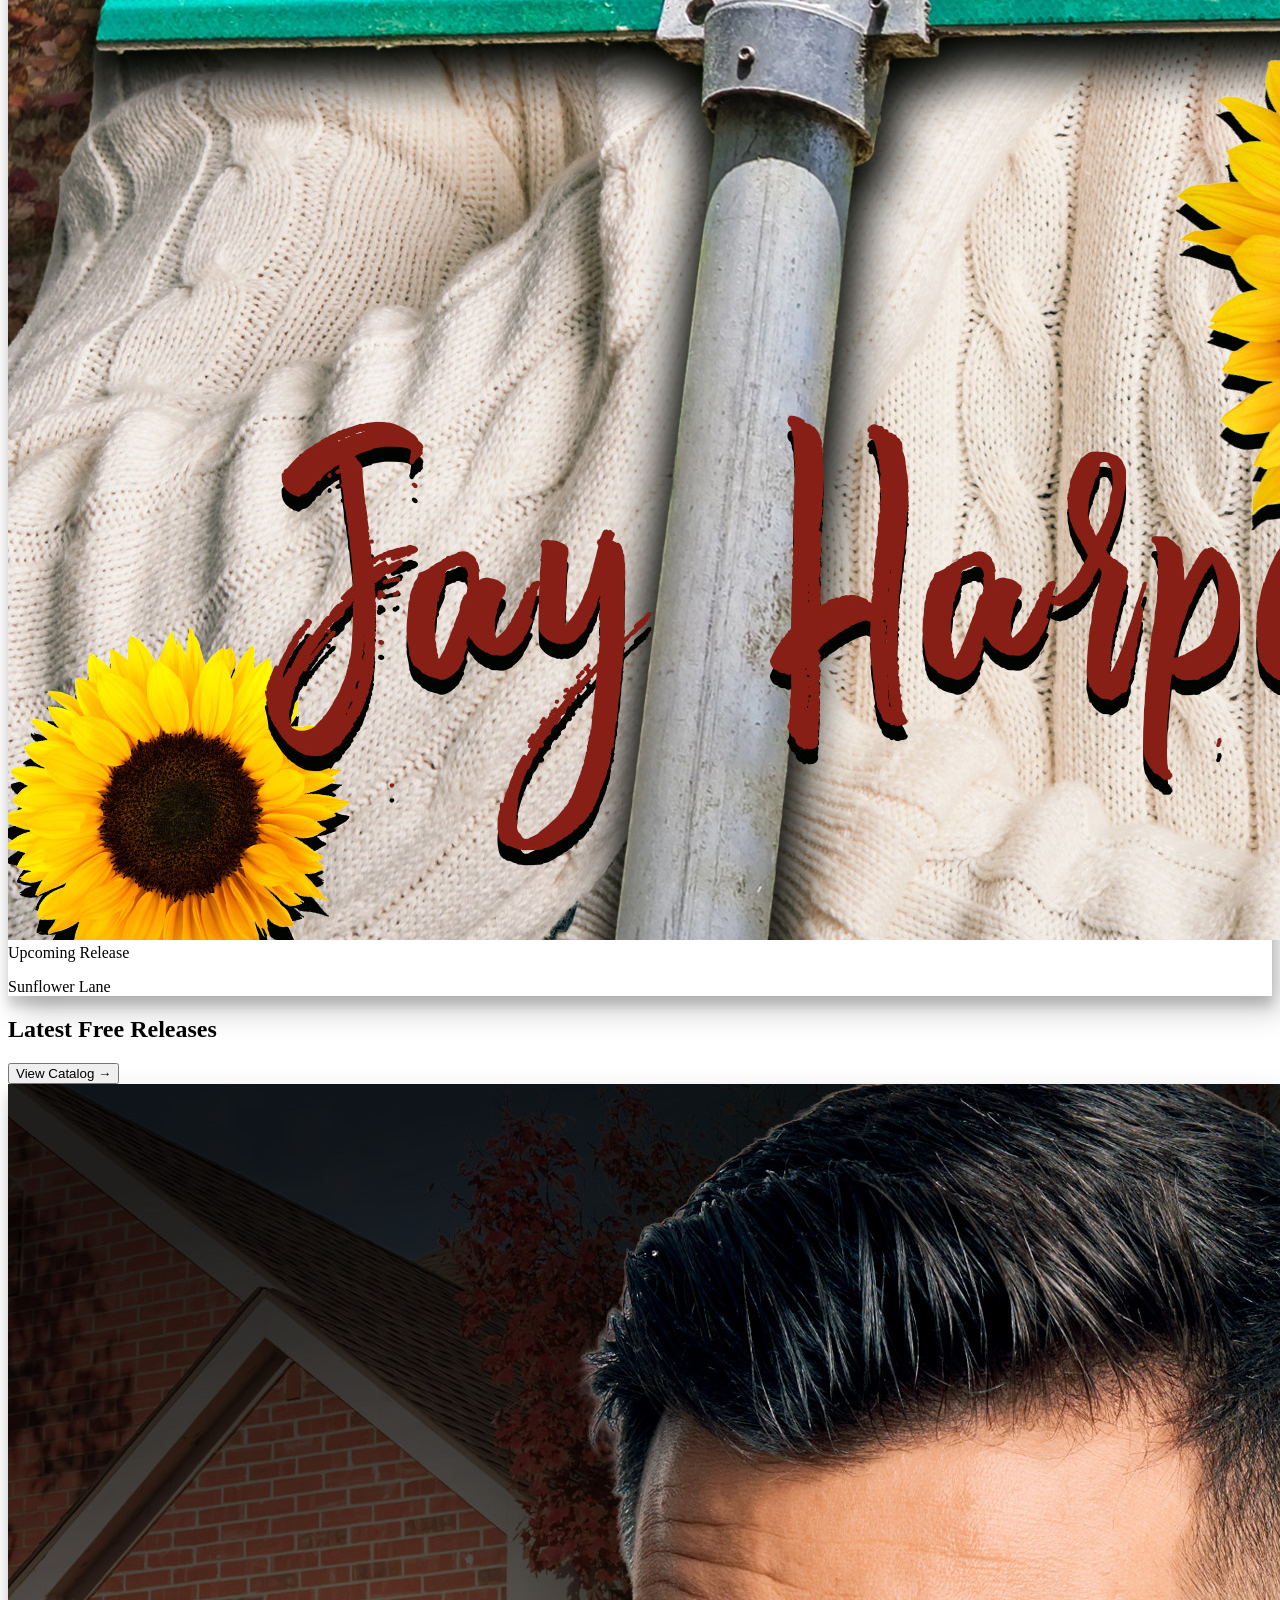
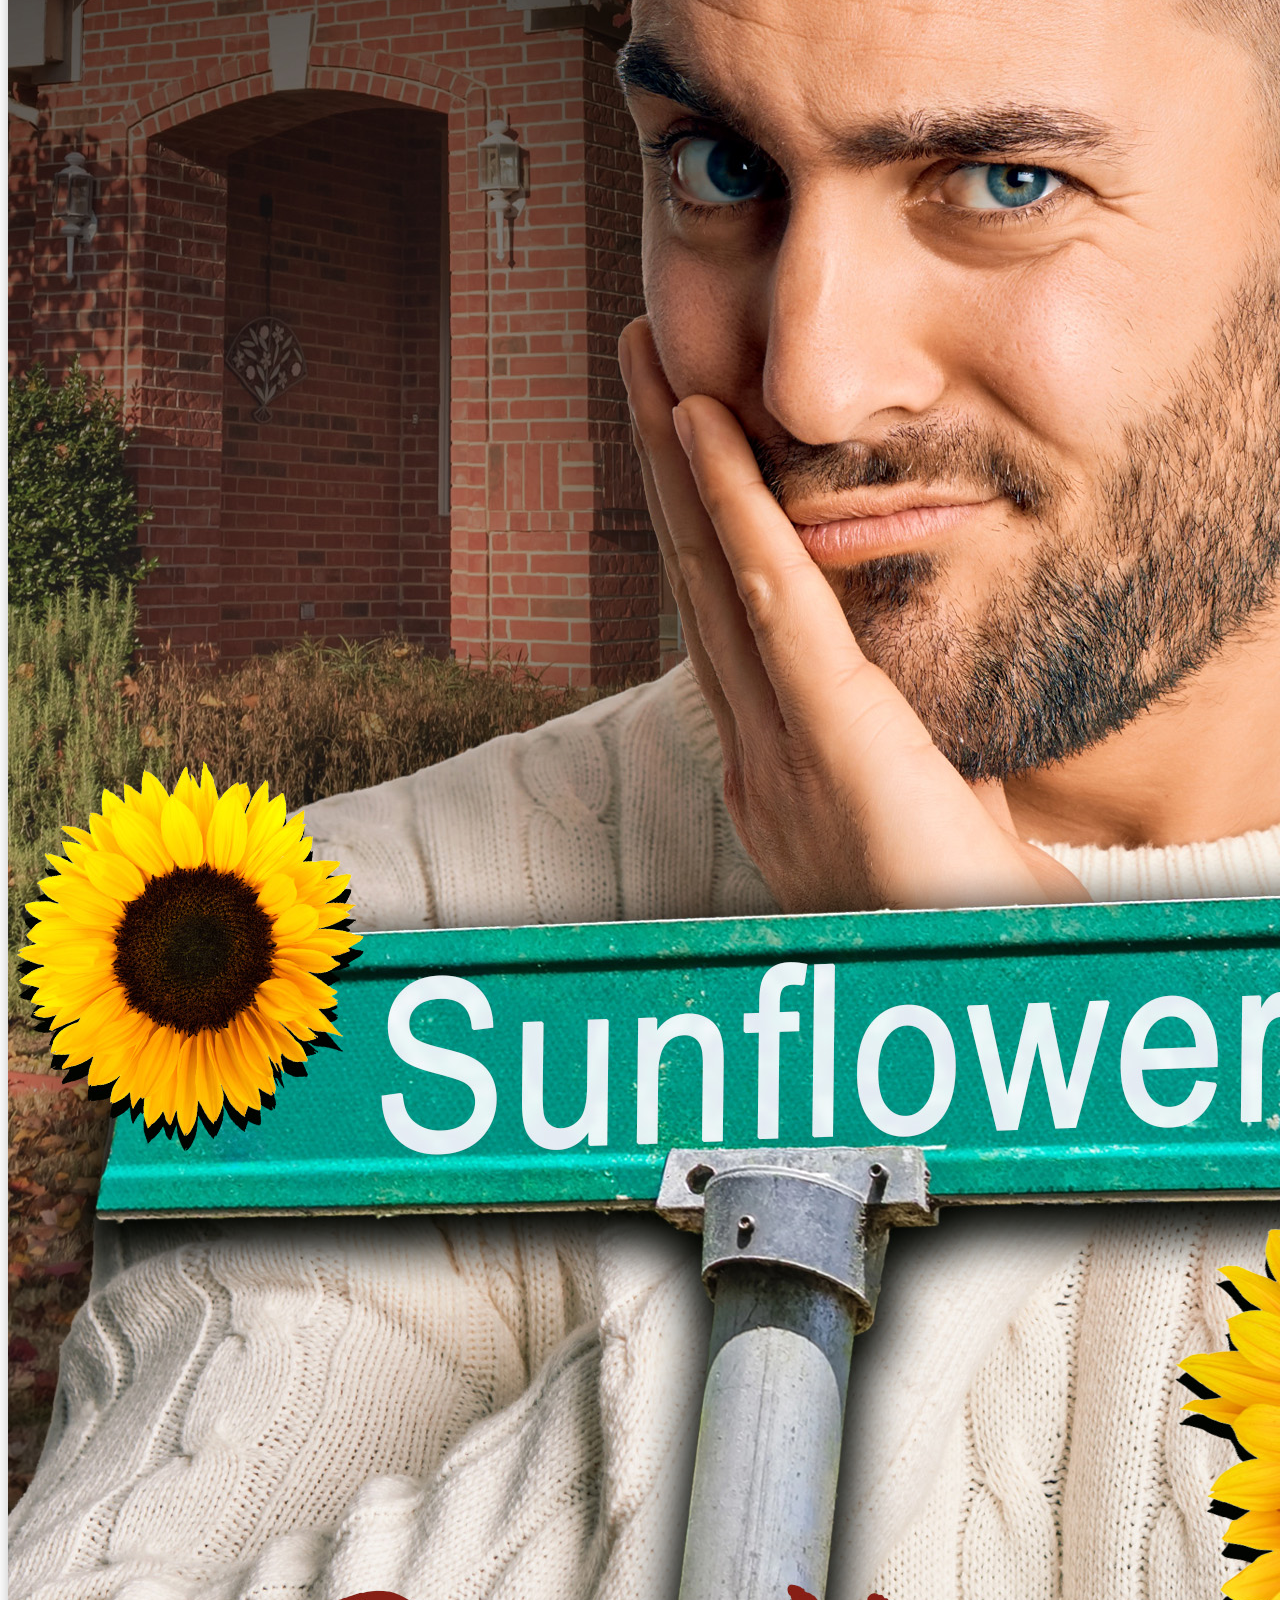
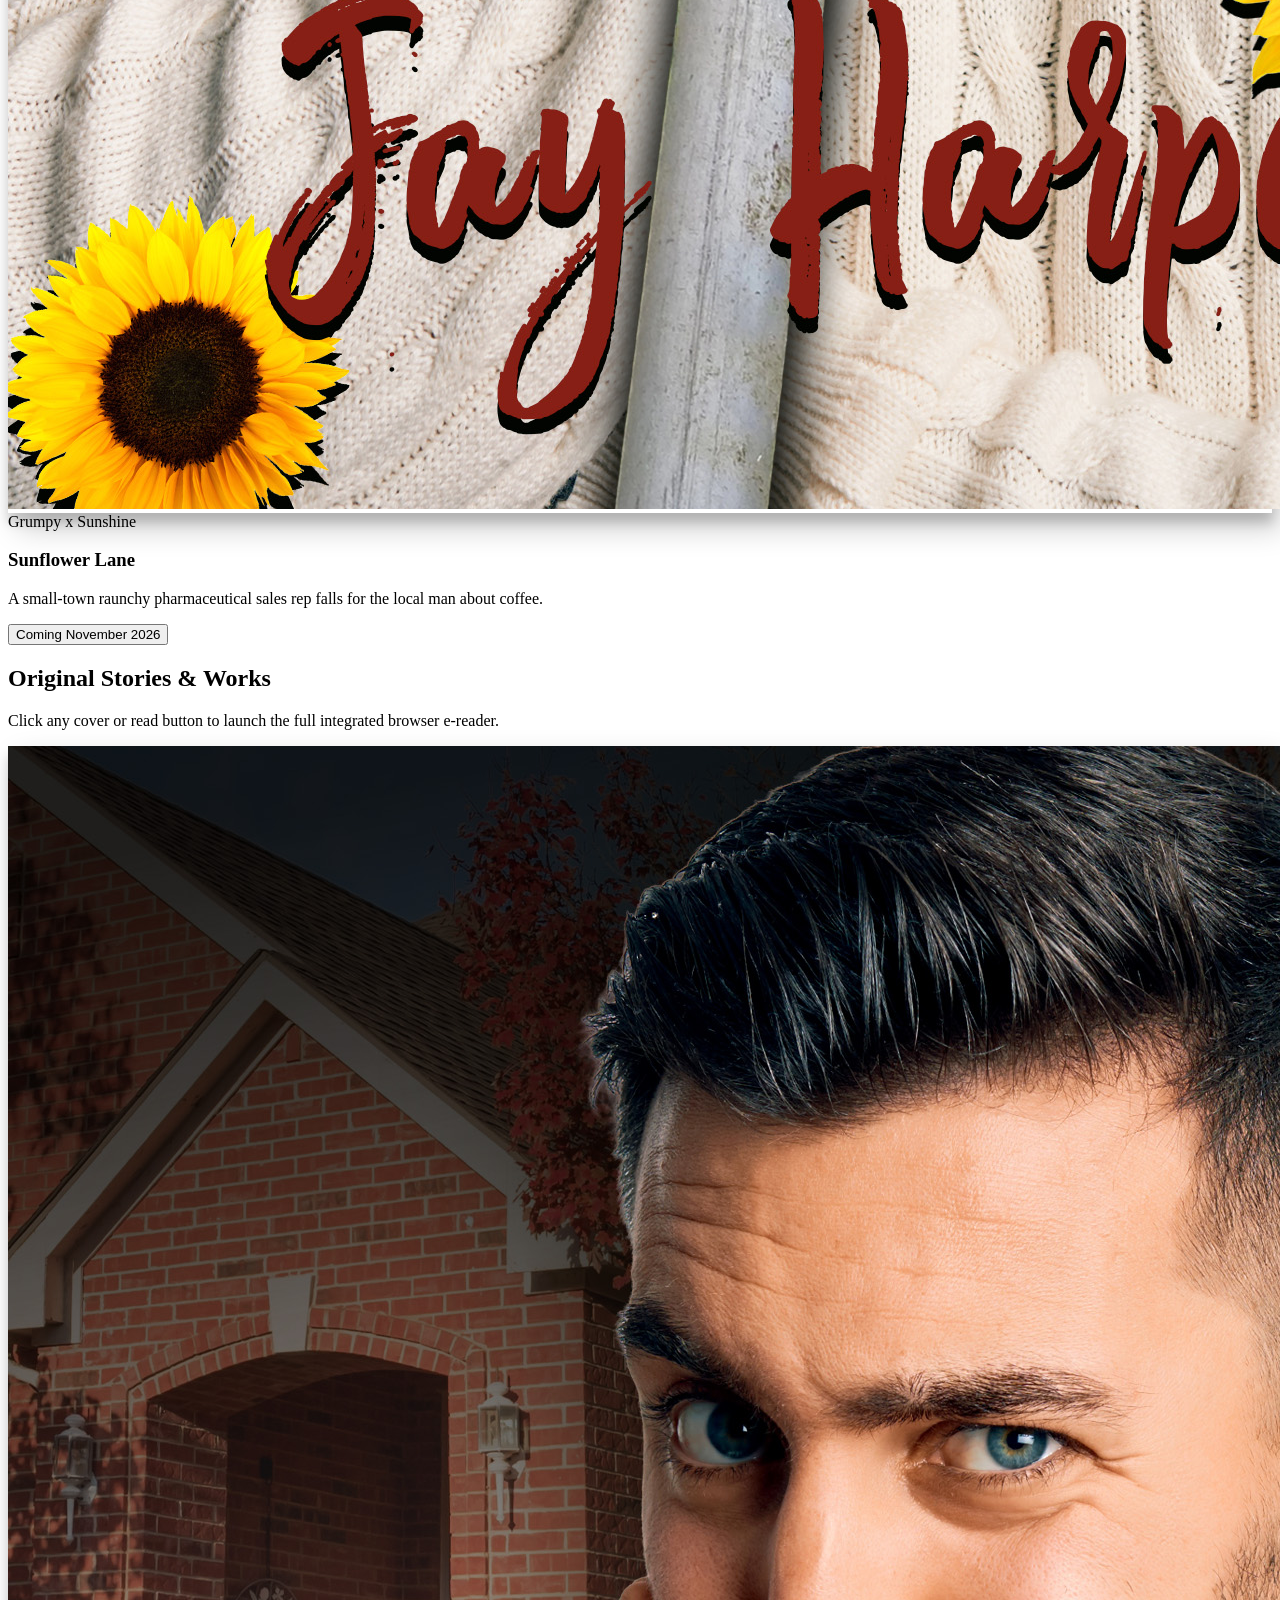
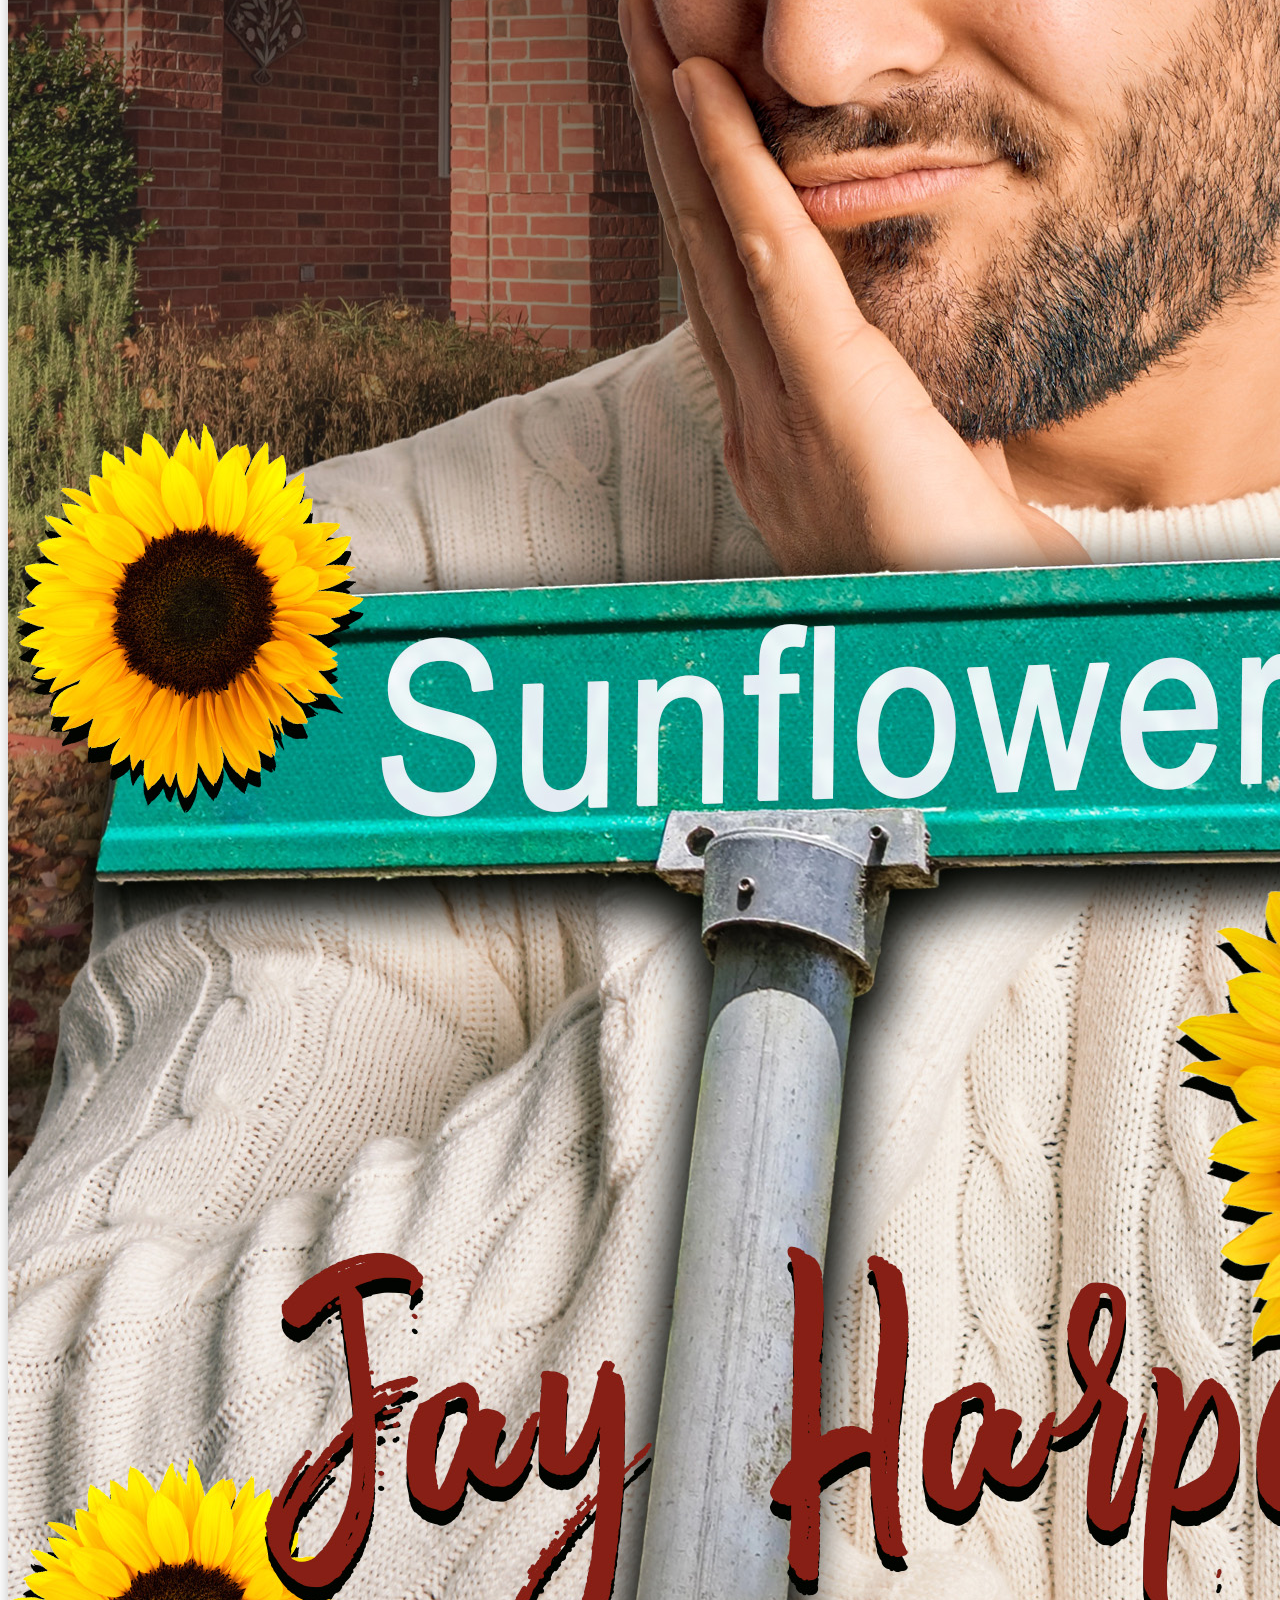
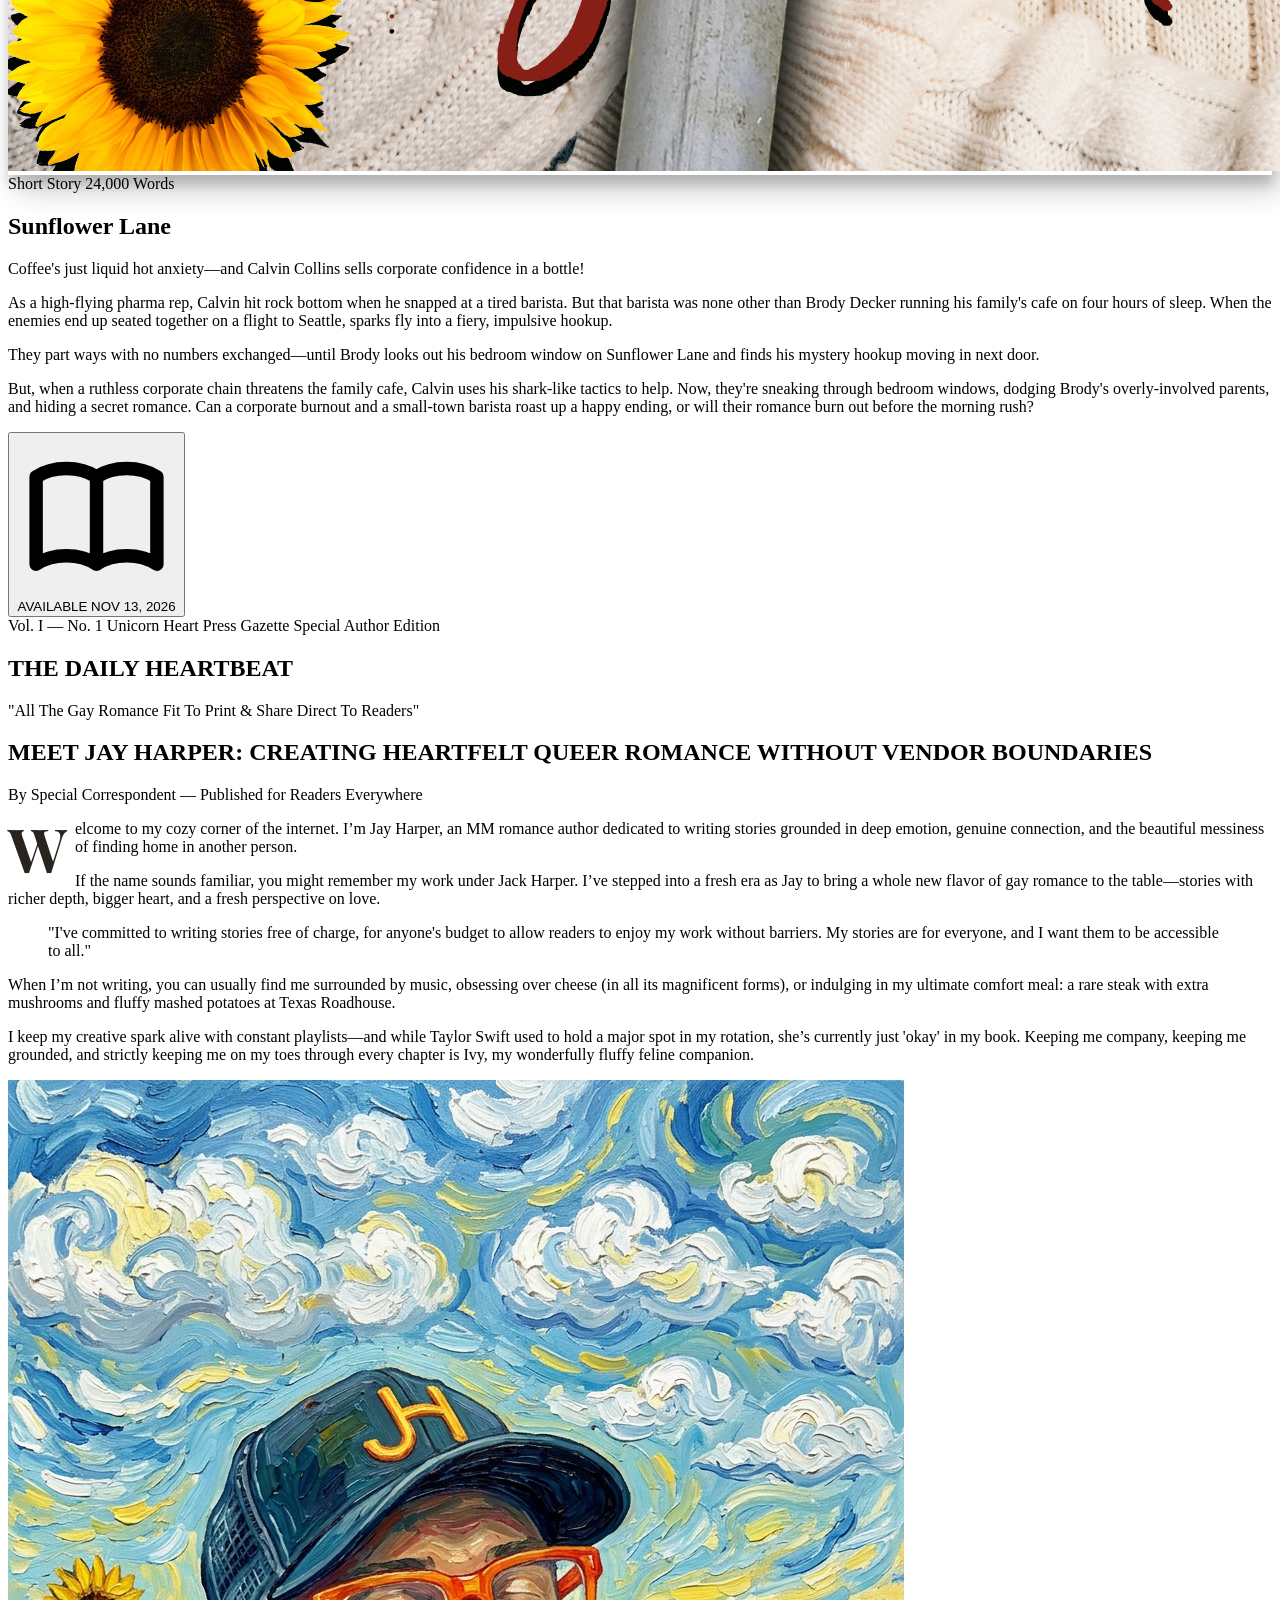
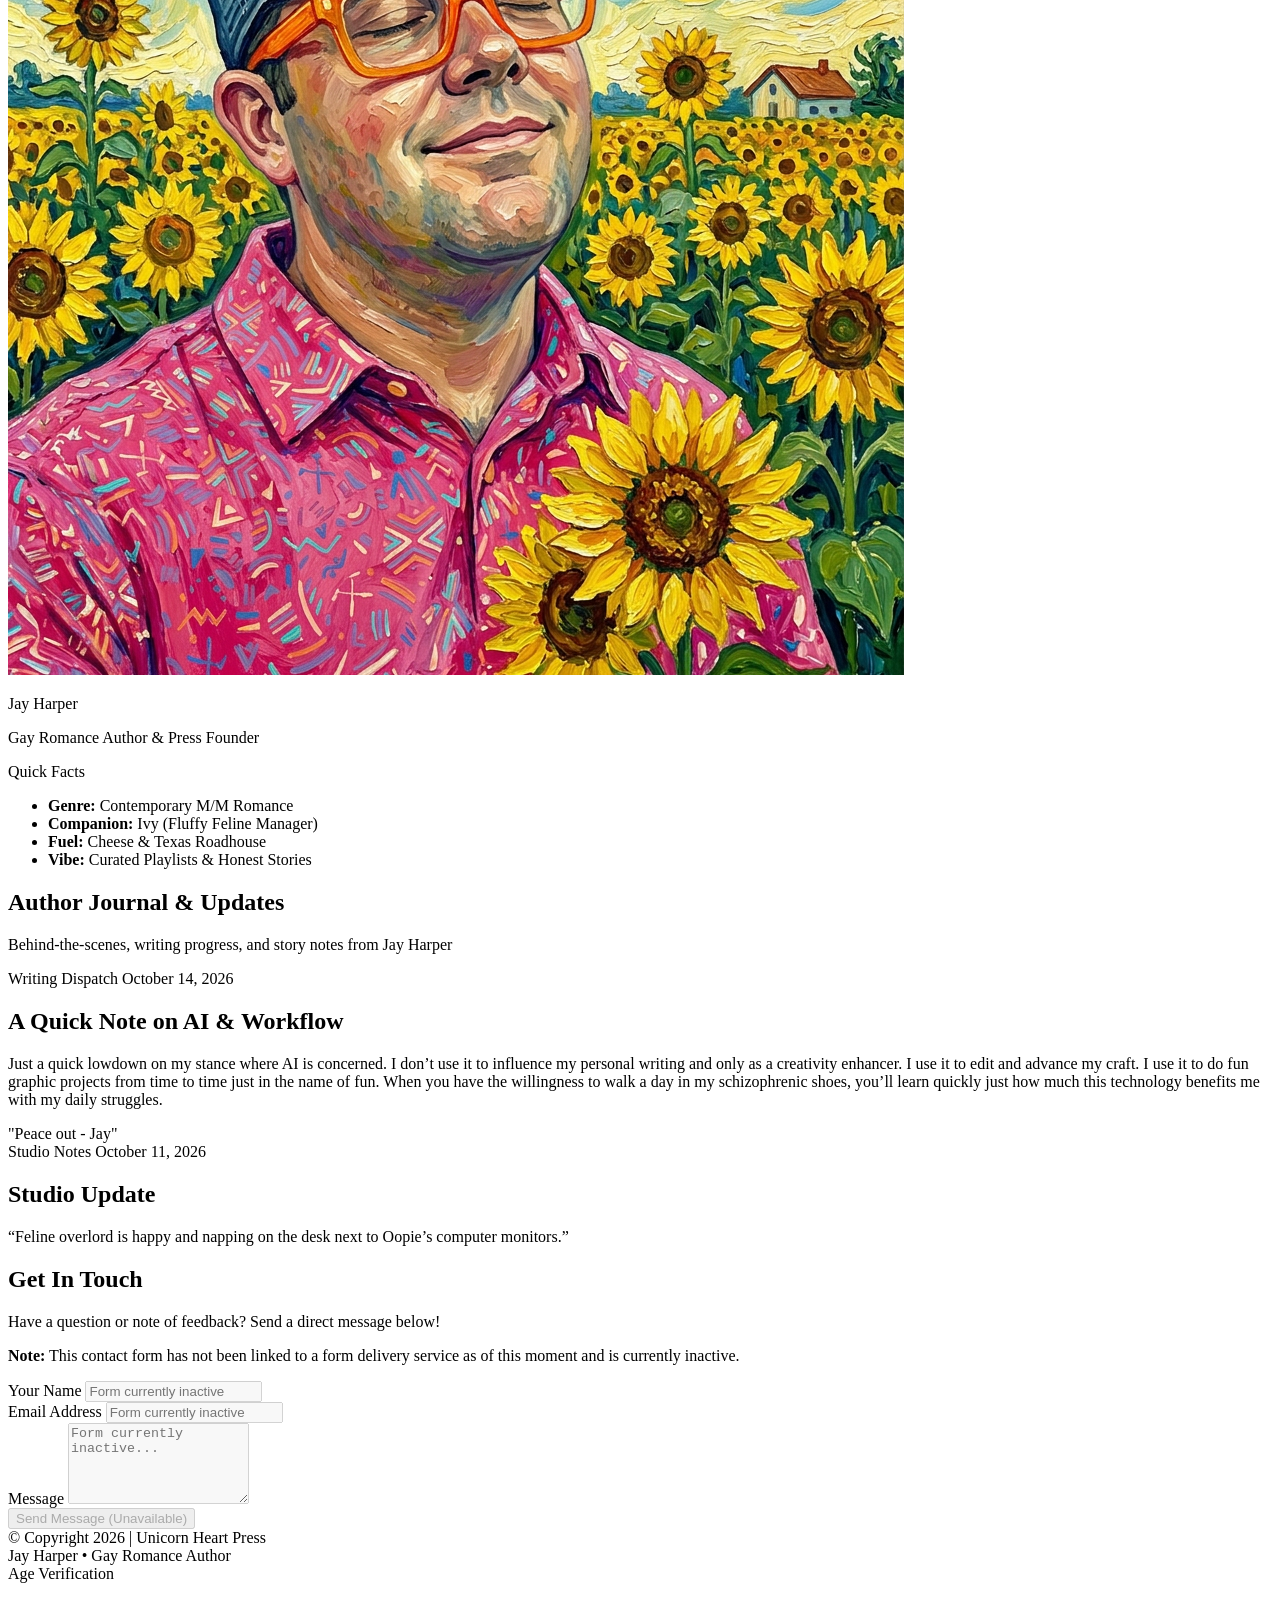
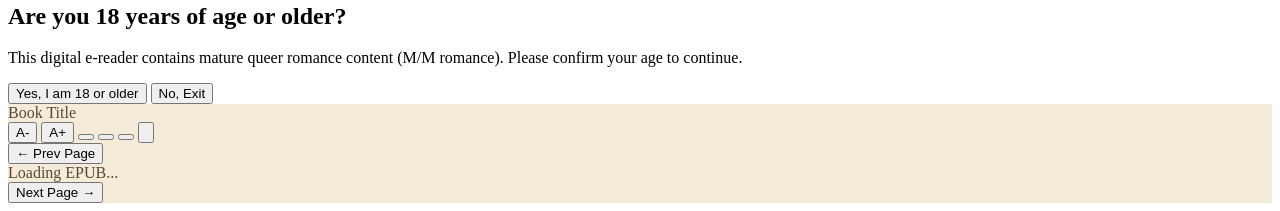
==== commit e991c62a: "Edited tweaks and inactive code blocks for future changes" ====
--- a/index.html
+++ b/index.html
@@ -217,7 +217,7 @@
 
         <!-- Featured Spotlight Card (5.75" x 8.75" Proportion) -->
         <div class="w-48 sm:w-56 flex-shrink-0 group">
-          <div class="relative aspect-book rounded-r-md overflow-hidden book-shadow transition-transform duration-300 group-hover:-translate-y-2 cursor-pointer" onclick="openReader('book1')">
+          <div class="relative aspect-book rounded-r-md overflow-hidden book-shadow transition-transform duration-300 group-hover:-translate-y-2 cursor-pointer" onclick="promptAgeVerification('book1')">
             <img 
               src="assets/images/sunflowerlane.jpg" 
               alt="Sunflower Lane" 
@@ -233,7 +233,7 @@
         </div>
       </div>
 
-      <!-- Quick Shelf Section -->
+      <!-- Quick Shelf Section (3-Book Spread Layout) -->
       <div class="space-y-6">
         <div class="flex items-center justify-between border-b border-cream-200 pb-3">
           <h2 class="font-serif text-2xl font-bold">Latest Free Releases</h2>
@@ -241,9 +241,10 @@
         </div>
 
         <div class="grid grid-cols-1 sm:grid-cols-2 md:grid-cols-3 gap-8">
-          <!-- Book Card 1 -->
+          
+          <!-- Active Book Card 1 -->
           <div class="bg-cream-100/60 rounded-xl p-5 border border-cream-200 flex flex-col justify-between space-y-4 hover:border-cream-300 transition-all">
-            <div class="mx-auto w-40 aspect-book relative rounded-r-md overflow-hidden book-shadow">
+            <div class="mx-auto w-40 aspect-book relative rounded-r-md overflow-hidden book-shadow cursor-pointer" onclick="promptAgeVerification('book1')">
               <img src="assets/images/sunflowerlane.jpg" alt="Sunflower Lane" class="w-full h-full object-cover" onerror="this.onerror=null; this.src='https://images.unsplash.com/photo-1518709268805-4e9042af9f23?auto=format&fit=crop&w=600&q=80';"/>
               <div class="absolute inset-0 book-spine"></div>
             </div>
@@ -253,11 +254,52 @@
                 <h3 class="font-serif font-bold text-lg mt-1">Sunflower Lane</h3>
                 <p class="text-xs text-cream-800 line-clamp-2 mt-1">A small-town raunchy pharmaceutical sales rep falls for the local man about coffee.</p>
               </div>
-              <button onclick="openReader('book1')" class="w-full py-2 bg-cream-900 text-cream-50 font-typewriter text-xs rounded hover:bg-cream-800 transition-colors">
+              <button onclick="promptAgeVerification('book1')" class="w-full py-2 bg-cream-900 text-cream-50 font-typewriter text-xs rounded hover:bg-cream-800 transition-colors">
                 Coming November 2026
               </button>
             </div>
           </div>
+
+          <!-- INACTIVE PLACEHOLDER BOOK CARD 2 (Uncomment & edit details to activate) -->
+          <!--
+          <div class="bg-cream-100/60 rounded-xl p-5 border border-cream-200 flex flex-col justify-between space-y-4 hover:border-cream-300 transition-all">
+            <div class="mx-auto w-40 aspect-book relative rounded-r-md overflow-hidden book-shadow cursor-pointer" onclick="promptAgeVerification('book2')">
+              <img src="assets/images/book2.jpg" alt="Book 2" class="w-full h-full object-cover" onerror="this.onerror=null; this.src='https://images.unsplash.com/photo-1518709268805-4e9042af9f23?auto=format&fit=crop&w=600&q=80';"/>
+              <div class="absolute inset-0 book-spine"></div>
+            </div>
+            <div class="text-center space-y-2 flex-grow flex flex-col justify-between">
+              <div>
+                <span class="font-typewriter text-[10px] text-amber-800 bg-amber-100 px-2 py-0.5 rounded">Trope / Genre</span>
+                <h3 class="font-serif font-bold text-lg mt-1">Book Title Two</h3>
+                <p class="text-xs text-cream-800 line-clamp-2 mt-1">Short catchy description or teaser line for your second book.</p>
+              </div>
+              <button onclick="promptAgeVerification('book2')" class="w-full py-2 bg-cream-900 text-cream-50 font-typewriter text-xs rounded hover:bg-cream-800 transition-colors">
+                Read Free
+              </button>
+            </div>
+          </div>
+          -->
+
+          <!-- INACTIVE PLACEHOLDER BOOK CARD 3 (Uncomment & edit details to activate) -->
+          <!--
+          <div class="bg-cream-100/60 rounded-xl p-5 border border-cream-200 flex flex-col justify-between space-y-4 hover:border-cream-300 transition-all">
+            <div class="mx-auto w-40 aspect-book relative rounded-r-md overflow-hidden book-shadow cursor-pointer" onclick="promptAgeVerification('book3')">
+              <img src="assets/images/book3.jpg" alt="Book 3" class="w-full h-full object-cover" onerror="this.onerror=null; this.src='https://images.unsplash.com/photo-1518709268805-4e9042af9f23?auto=format&fit=crop&w=600&q=80';"/>
+              <div class="absolute inset-0 book-spine"></div>
+            </div>
+            <div class="text-center space-y-2 flex-grow flex flex-col justify-between">
+              <div>
+                <span class="font-typewriter text-[10px] text-amber-800 bg-amber-100 px-2 py-0.5 rounded">Trope / Genre</span>
+                <h3 class="font-serif font-bold text-lg mt-1">Book Title Three</h3>
+                <p class="text-xs text-cream-800 line-clamp-2 mt-1">Short catchy description or teaser line for your third book.</p>
+              </div>
+              <button onclick="promptAgeVerification('book3')" class="w-full py-2 bg-cream-900 text-cream-50 font-typewriter text-xs rounded hover:bg-cream-800 transition-colors">
+                Read Free
+              </button>
+            </div>
+          </div>
+          -->
+
         </div>
       </div>
     </section>
@@ -271,10 +313,10 @@
 
       <div class="grid grid-cols-1 md:grid-cols-2 gap-8">
         
-        <!-- Story Detail Item 1 -->
+        <!-- Active Story Detail Item 1 -->
         <div class="bg-cream-100/70 p-6 rounded-2xl border border-cream-200 flex flex-col sm:flex-row gap-6 items-center sm:items-start">
-          <div class="w-36 flex-shrink-0 aspect-book relative rounded-r-md overflow-hidden book-shadow">
-            <img src="assets/images/sunflowerlane.jpg" alt="The Summer We Swam" class="w-full h-full object-cover" onerror="this.onerror=null; this.src='https://images.unsplash.com/photo-1518709268805-4e9042af9f23?auto=format&fit=crop&w=600&q=80';"/>
+          <div class="w-36 flex-shrink-0 aspect-book relative rounded-r-md overflow-hidden book-shadow cursor-pointer" onclick="promptAgeVerification('book1')">
+            <img src="assets/images/sunflowerlane.jpg" alt="Sunflower Lane" class="w-full h-full object-cover" onerror="this.onerror=null; this.src='https://images.unsplash.com/photo-1518709268805-4e9042af9f23?auto=format&fit=crop&w=600&q=80';"/>
             <div class="absolute inset-0 book-spine"></div>
           </div>
           <div class="space-y-3 flex-grow text-center sm:text-left">
@@ -287,16 +329,72 @@
               Coffee's just liquid hot anxiety—and Calvin Collins sells corporate confidence in a bottle!
             </p>
             <p>As a high-flying pharma rep, Calvin hit rock bottom when he snapped at a tired barista. But that barista was none other than Brody Decker running his family's cafe on four hours of sleep. When the enemies end up seated together on a flight to Seattle, sparks fly into a fiery, impulsive hookup.</p>
-            <p> They part ways with no numbers exchanged—until Brody looks out his bedroom window on Sunflower Lane and finds his mystery hookup moving in next door.</p>
+            <p>They part ways with no numbers exchanged—until Brody looks out his bedroom window on Sunflower Lane and finds his mystery hookup moving in next door.</p>
             <p>But, when a ruthless corporate chain threatens the family cafe, Calvin uses his shark-like tactics to help. Now, they're sneaking through bedroom windows, dodging Brody's overly-involved parents, and hiding a secret romance. Can a corporate burnout and a small-town barista roast up a happy ending, or will their romance burn out before the morning rush?</p>
             <div class="pt-2">
-              <button onclick="openReader('book1')" class="px-5 py-2 bg-cream-900 text-cream-50 font-typewriter text-xs rounded hover:bg-cream-800 transition-colors inline-flex items-center gap-2">
+              <button onclick="promptAgeVerification('book1')" class="px-5 py-2 bg-cream-900 text-cream-50 font-typewriter text-xs rounded hover:bg-cream-800 transition-colors inline-flex items-center gap-2">
                 <svg class="w-4 h-4" fill="none" stroke="currentColor" viewBox="0 0 24 24"><path stroke-linecap="round" stroke-linejoin="round" stroke-width="2" d="M12 6.253v13m0-13C10.832 5.477 9.246 5 7.5 5S4.168 5.477 3 6.253v13C4.168 18.477 5.754 18 7.5 18s3.332.477 4.5 1.253m0-13C13.168 5.477 14.754 5 16.5 5c1.747 0 3.332.477 4.5 1.253v13C19.832 18.477 18.247 18 16.5 18c-1.746 0-3.332.477-4.5 1.253"/></svg>
                 AVAILABLE NOV 13, 2026
               </button>
             </div>
           </div>
         </div>
+
+        <!-- INACTIVE PLACEHOLDER STORY ITEM 2 (Uncomment & edit to activate full blurb listing) -->
+        <!--
+        <div class="bg-cream-100/70 p-6 rounded-2xl border border-cream-200 flex flex-col sm:flex-row gap-6 items-center sm:items-start">
+          <div class="w-36 flex-shrink-0 aspect-book relative rounded-r-md overflow-hidden book-shadow cursor-pointer" onclick="promptAgeVerification('book2')">
+            <img src="assets/images/book2.jpg" alt="Book 2" class="w-full h-full object-cover" onerror="this.onerror=null; this.src='https://images.unsplash.com/photo-1518709268805-4e9042af9f23?auto=format&fit=crop&w=600&q=80';"/>
+            <div class="absolute inset-0 book-spine"></div>
+          </div>
+          <div class="space-y-3 flex-grow text-center sm:text-left">
+            <div class="flex flex-wrap gap-2 justify-center sm:justify-start">
+              <span class="font-typewriter text-[10px] bg-amber-200/80 text-amber-900 px-2 py-0.5 rounded">Short Story</span>
+              <span class="font-typewriter text-[10px] bg-cream-200 text-cream-800 px-2 py-0.5 rounded">Word Count</span>
+            </div>
+            <h2 class="font-serif text-xl font-bold">Book Title Two</h2>
+            <p class="text-xs text-cream-800 leading-relaxed">
+              First paragraph teaser blurb for your second story.
+            </p>
+            <p>Second paragraph expanding on the plot, conflict, and character dynamics.</p>
+            <p>Third paragraph wrapping up the romance and inviting readers to open the e-reader.</p>
+            <div class="pt-2">
+              <button onclick="promptAgeVerification('book2')" class="px-5 py-2 bg-cream-900 text-cream-50 font-typewriter text-xs rounded hover:bg-cream-800 transition-colors inline-flex items-center gap-2">
+                <svg class="w-4 h-4" fill="none" stroke="currentColor" viewBox="0 0 24 24"><path stroke-linecap="round" stroke-linejoin="round" stroke-width="2" d="M12 6.253v13m0-13C10.832 5.477 9.246 5 7.5 5S4.168 5.477 3 6.253v13C4.168 18.477 5.754 18 7.5 18s3.332.477 4.5 1.253m0-13C13.168 5.477 14.754 5 16.5 5c1.747 0 3.332.477 4.5 1.253v13C19.832 18.477 18.247 18 16.5 18c-1.746 0-3.332.477-4.5 1.253"/></svg>
+                READ NOW FREE
+              </button>
+            </div>
+          </div>
+        </div>
+        -->
+
+        <!-- INACTIVE PLACEHOLDER STORY ITEM 3 (Uncomment & edit to activate full blurb listing) -->
+        <!--
+        <div class="bg-cream-100/70 p-6 rounded-2xl border border-cream-200 flex flex-col sm:flex-row gap-6 items-center sm:items-start">
+          <div class="w-36 flex-shrink-0 aspect-book relative rounded-r-md overflow-hidden book-shadow cursor-pointer" onclick="promptAgeVerification('book3')">
+            <img src="assets/images/book3.jpg" alt="Book 3" class="w-full h-full object-cover" onerror="this.onerror=null; this.src='https://images.unsplash.com/photo-1518709268805-4e9042af9f23?auto=format&fit=crop&w=600&q=80';"/>
+            <div class="absolute inset-0 book-spine"></div>
+          </div>
+          <div class="space-y-3 flex-grow text-center sm:text-left">
+            <div class="flex flex-wrap gap-2 justify-center sm:justify-start">
+              <span class="font-typewriter text-[10px] bg-amber-200/80 text-amber-900 px-2 py-0.5 rounded">Short Story</span>
+              <span class="font-typewriter text-[10px] bg-cream-200 text-cream-800 px-2 py-0.5 rounded">Word Count</span>
+            </div>
+            <h2 class="font-serif text-xl font-bold">Book Title Three</h2>
+            <p class="text-xs text-cream-800 leading-relaxed">
+              First paragraph teaser blurb for your third story.
+            </p>
+            <p>Second paragraph expanding on the plot, conflict, and character dynamics.</p>
+            <p>Third paragraph wrapping up the romance and inviting readers to open the e-reader.</p>
+            <div class="pt-2">
+              <button onclick="promptAgeVerification('book3')" class="px-5 py-2 bg-cream-900 text-cream-50 font-typewriter text-xs rounded hover:bg-cream-800 transition-colors inline-flex items-center gap-2">
+                <svg class="w-4 h-4" fill="none" stroke="currentColor" viewBox="0 0 24 24"><path stroke-linecap="round" stroke-linejoin="round" stroke-width="2" d="M12 6.253v13m0-13C10.832 5.477 9.246 5 7.5 5S4.168 5.477 3 6.253v13C4.168 18.477 5.754 18 7.5 18s3.332.477 4.5 1.253m0-13C13.168 5.477 14.754 5 16.5 5c1.747 0 3.332.477 4.5 1.253v13C19.832 18.477 18.247 18 16.5 18c-1.746 0-3.332.477-4.5 1.253"/></svg>
+                READ NOW FREE
+              </button>
+            </div>
+          </div>
+        </div>
+        -->
 
       </div>
     </section> 
@@ -357,7 +455,7 @@
           <div class="space-y-6">
             <div class="border-2 border-news-ink p-3 bg-news-paper shadow-inner text-center">
               <div class="aspect-square bg-cream-300 border border-news-ink mb-3 relative overflow-hidden grayscale contrast-125">
-                <img src="assets/images/jay-harper-bio.jpg" alt="Jay Harper Photo" class="w-full h-full object-cover" onerror="this.onerror=null; this.src='https://images.unsplash.com/photo-1534528741775-53994a69daeb?auto=format&fit=crop&w=600&q=80';"/>
+                <img src="assets/images/jay-harper-bio-color.png" alt="Jay Harper Photo" class="w-full h-full object-cover" onerror="this.onerror=null; this.src='https://images.unsplash.com/photo-1534528741775-53994a69daeb?auto=format&fit=crop&w=600&q=80';"/>
               </div>
               <p class="font-typewriter text-xs font-bold uppercase">Jay Harper</p>
               <p class="font-typewriter text-[10px] text-news-ink/80 italic">Gay Romance Author & Press Founder</p>
@@ -418,46 +516,7 @@
       </div>
     </section>
 
-    <!-- PAGE 5: CONTACT PAGE (Only Functional Form) 
-    <section id="page-contact" class="tab-page hidden space-y-8">
-      <div class="max-w-2xl mx-auto space-y-6">
-        <div class="text-center space-y-2 border-b border-cream-200 pb-4">
-          <h1 class="font-serif text-3xl font-bold">Get In Touch</h1>
-          <p class="font-typewriter text-xs text-cream-800">Have a question or note of feedback? Send a direct message below!</p>
-        </div>
-
-        <!-- Functional Contact Form Container
-        <form id="contact-form" onsubmit="handleFormSubmit(event)" class="bg-cream-100/80 p-6 md:p-8 rounded-2xl border border-cream-200 space-y-5 shadow-sm">
-          
-          <div>
-            <label for="name" class="block font-typewriter text-xs font-bold uppercase mb-1">Your Name</label>
-            <input type="text" id="name" required placeholder="e.g. Reader Alex" class="w-full px-4 py-2.5 rounded-lg bg-cream-50 border border-cream-300 focus:outline-none focus:ring-2 focus:ring-amber-500 font-sans text-sm">
-          </div>
-
-          <div>
-            <label for="email" class="block font-typewriter text-xs font-bold uppercase mb-1">Email Address</label>
-            <input type="email" id="email" required placeholder="alex@example.com" class="w-full px-4 py-2.5 rounded-lg bg-cream-50 border border-cream-300 focus:outline-none focus:ring-2 focus:ring-amber-500 font-sans text-sm">
-          </div>
-
-          <div>
-            <label for="message" class="block font-typewriter text-xs font-bold uppercase mb-1">Message</label>
-            <textarea id="message" rows="5" required placeholder="Write your note to Jay Harper here..." class="w-full px-4 py-2.5 rounded-lg bg-cream-50 border border-cream-300 focus:outline-none focus:ring-2 focus:ring-amber-500 font-sans text-sm"></textarea>
-          </div>
-
-          <button type="submit" class="w-full py-3 bg-cream-900 text-cream-50 font-typewriter text-sm font-bold rounded-lg hover:bg-cream-800 transition-colors shadow">
-            Send Message
-          </button>
-        </form>
-
-        <!-- Form Success State Message 
-        <div id="contact-success" class="hidden bg-emerald-100 border border-emerald-300 p-6 rounded-2xl text-center space-y-2">
-          <h3 class="font-serif font-bold text-emerald-900 text-xl">Message Sent!</h3>
-          <p class="font-typewriter text-xs text-emerald-800">Thank you for reaching out to Jay Harper. Your message has been received!</p>
-        </div>
-      </div>
-      -->
-
-      <!-- PAGE 5: CONTACT PAGE -->
+    <!-- PAGE 5: CONTACT PAGE -->
     <section id="page-contact" class="tab-page hidden space-y-8">
       <div class="max-w-2xl mx-auto space-y-6">
         <div class="text-center space-y-2 border-b border-cream-200 pb-4">
@@ -496,7 +555,6 @@
         </div>
       </div>
     </section>
-    
 
   </main>
 
@@ -511,6 +569,27 @@
       </div>
     </div>
   </footer>
+
+  <!-- ================= AGE VERIFICATION MODAL ================= -->
+  <div id="age-modal" class="fixed inset-0 z-60 hidden bg-black/85 backdrop-blur-sm flex items-center justify-center p-4">
+    <div class="bg-cream-100 text-cream-900 p-8 rounded-2xl max-w-md w-full text-center space-y-6 shadow-2xl border-2 border-cream-300 font-sans">
+      <div class="space-y-2">
+        <span class="font-typewriter text-xs uppercase tracking-widest text-amber-800 bg-amber-100 px-3 py-1 rounded-full">Age Verification</span>
+        <h2 class="font-serif text-2xl font-bold tracking-tight">Are you 18 years of age or older?</h2>
+        <p class="text-xs text-cream-800 font-light leading-relaxed">
+          This digital e-reader contains mature queer romance content (M/M romance). Please confirm your age to continue.
+        </p>
+      </div>
+      <div class="flex flex-col sm:flex-row gap-3 justify-center pt-2 font-typewriter text-xs">
+        <button onclick="confirmAge()" class="w-full sm:w-auto px-6 py-3 bg-cream-900 text-cream-50 font-bold rounded-lg hover:bg-cream-800 transition-colors shadow">
+          Yes, I am 18 or older
+        </button>
+        <button onclick="denyAge()" class="w-full sm:w-auto px-6 py-3 bg-cream-200 text-cream-900 font-bold rounded-lg hover:bg-cream-300 transition-colors">
+          No, Exit
+        </button>
+      </div>
+    </div>
+  </div>
 
   <!-- ================= DIGITAL EPUB EBOOK READER MODAL ================= -->
   <div id="reader-modal" class="fixed inset-0 z-50 hidden bg-black/80 backdrop-blur-sm flex items-center justify-center p-2 sm:p-4">
@@ -589,24 +668,37 @@
       menu.classList.toggle('hidden');
     }
 
-    // Contact Form Handler
-    function handleFormSubmit(e) {
-      e.preventDefault();
-      document.getElementById('contact-form').classList.add('hidden');
-      document.getElementById('contact-success').classList.remove('hidden');
-    }
-
     // EPUB BOOK PATHS & RENDERER ENGINE
     const bookPaths = {
       book1: { path: "assets/books/sunflower-lane-placeholder.epub", title: "Sunflower Lane" },
-      book2: { path: "assets/books/book2.epub", title: "BOOK 2" },
-      book3: { path: "assets/books/samplex.epub", title: "BOOK 3" }
+      book2: { path: "assets/books/book2.epub", title: "Book Title Two" },
+      book3: { path: "assets/books/book3.epub", title: "Book Title Three" }
     };
 
     let currentBook = null;
     let rendition = null;
     let currentTheme = 'sepia';
     let currentFontSize = 100; // percentage scale
+    let pendingBookId = null;
+
+    // Age Verification Logic
+    function promptAgeVerification(bookId) {
+      pendingBookId = bookId;
+      document.getElementById('age-modal').classList.remove('hidden');
+    }
+
+    function confirmAge() {
+      document.getElementById('age-modal').classList.add('hidden');
+      if(pendingBookId) {
+        openReader(pendingBookId);
+        pendingBookId = null;
+      }
+    }
+
+    function denyAge() {
+      document.getElementById('age-modal').classList.add('hidden');
+      pendingBookId = null;
+    }
 
     function openReader(bookId) {
       if(!bookPaths[bookId]) return;
@@ -689,10 +781,14 @@
     // Keyboard navigation shortcuts inside e-reader
     document.addEventListener('keydown', (e) => {
       const modal = document.getElementById('reader-modal');
+      const ageModal = document.getElementById('age-modal');
       if(!modal.classList.contains('hidden')) {
         if(e.key === 'ArrowLeft') prevPage();
         if(e.key === 'ArrowRight') nextPage();
         if(e.key === 'Escape') closeReader();
+      }
+      if(!ageModal.classList.contains('hidden') && e.key === 'Escape') {
+        denyAge();
       }
     });
 
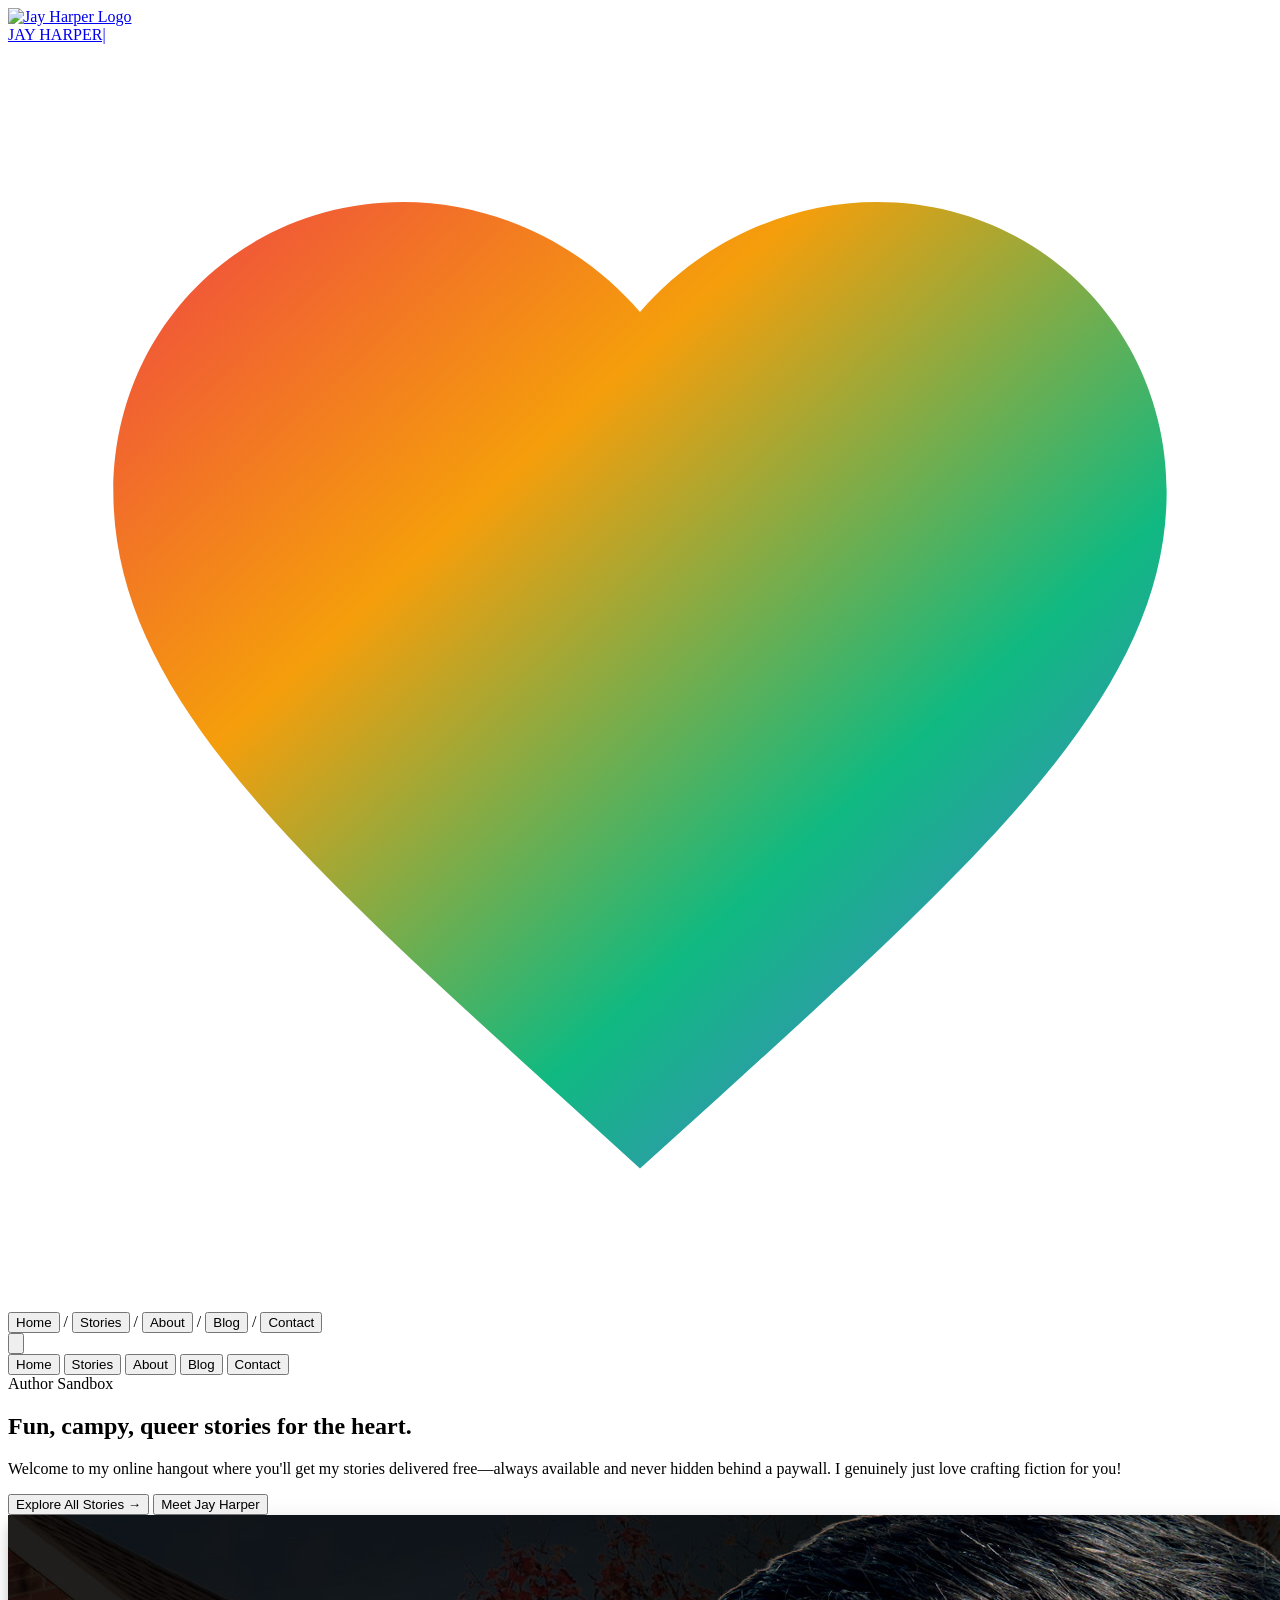
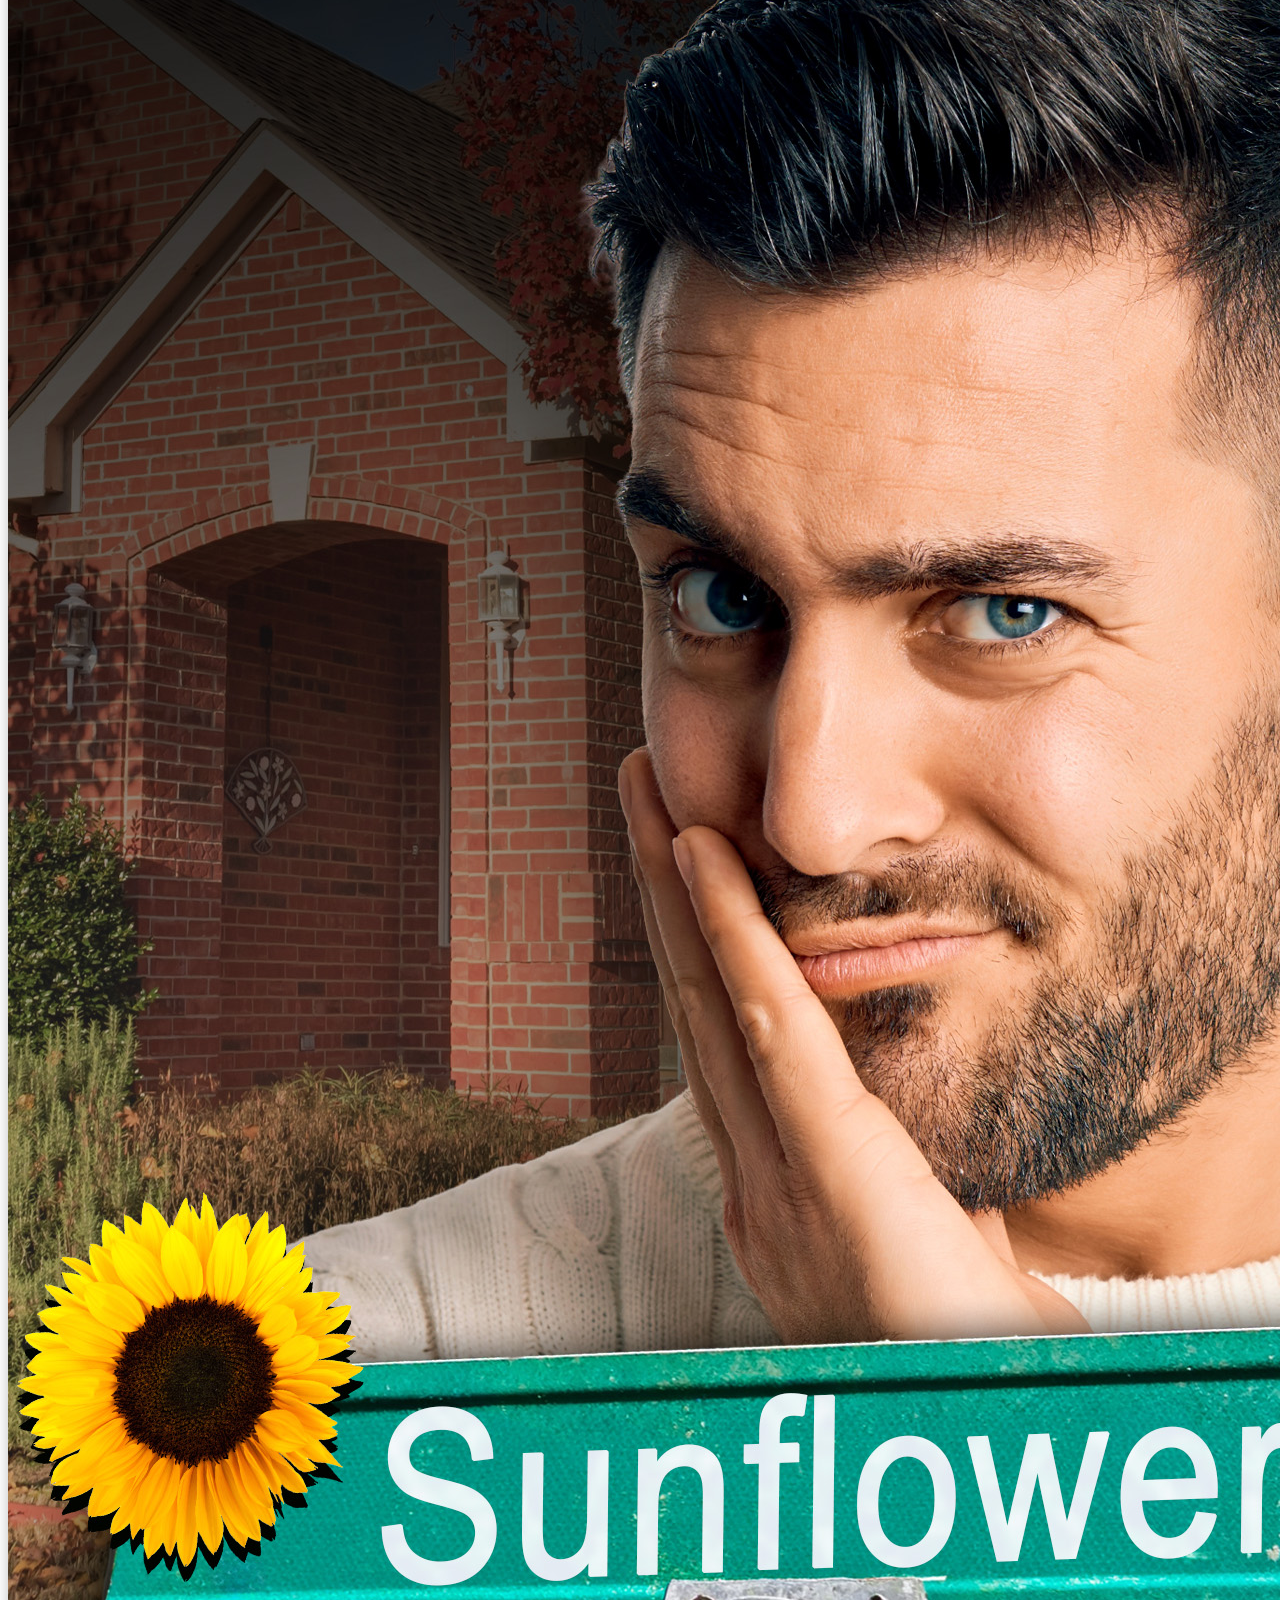
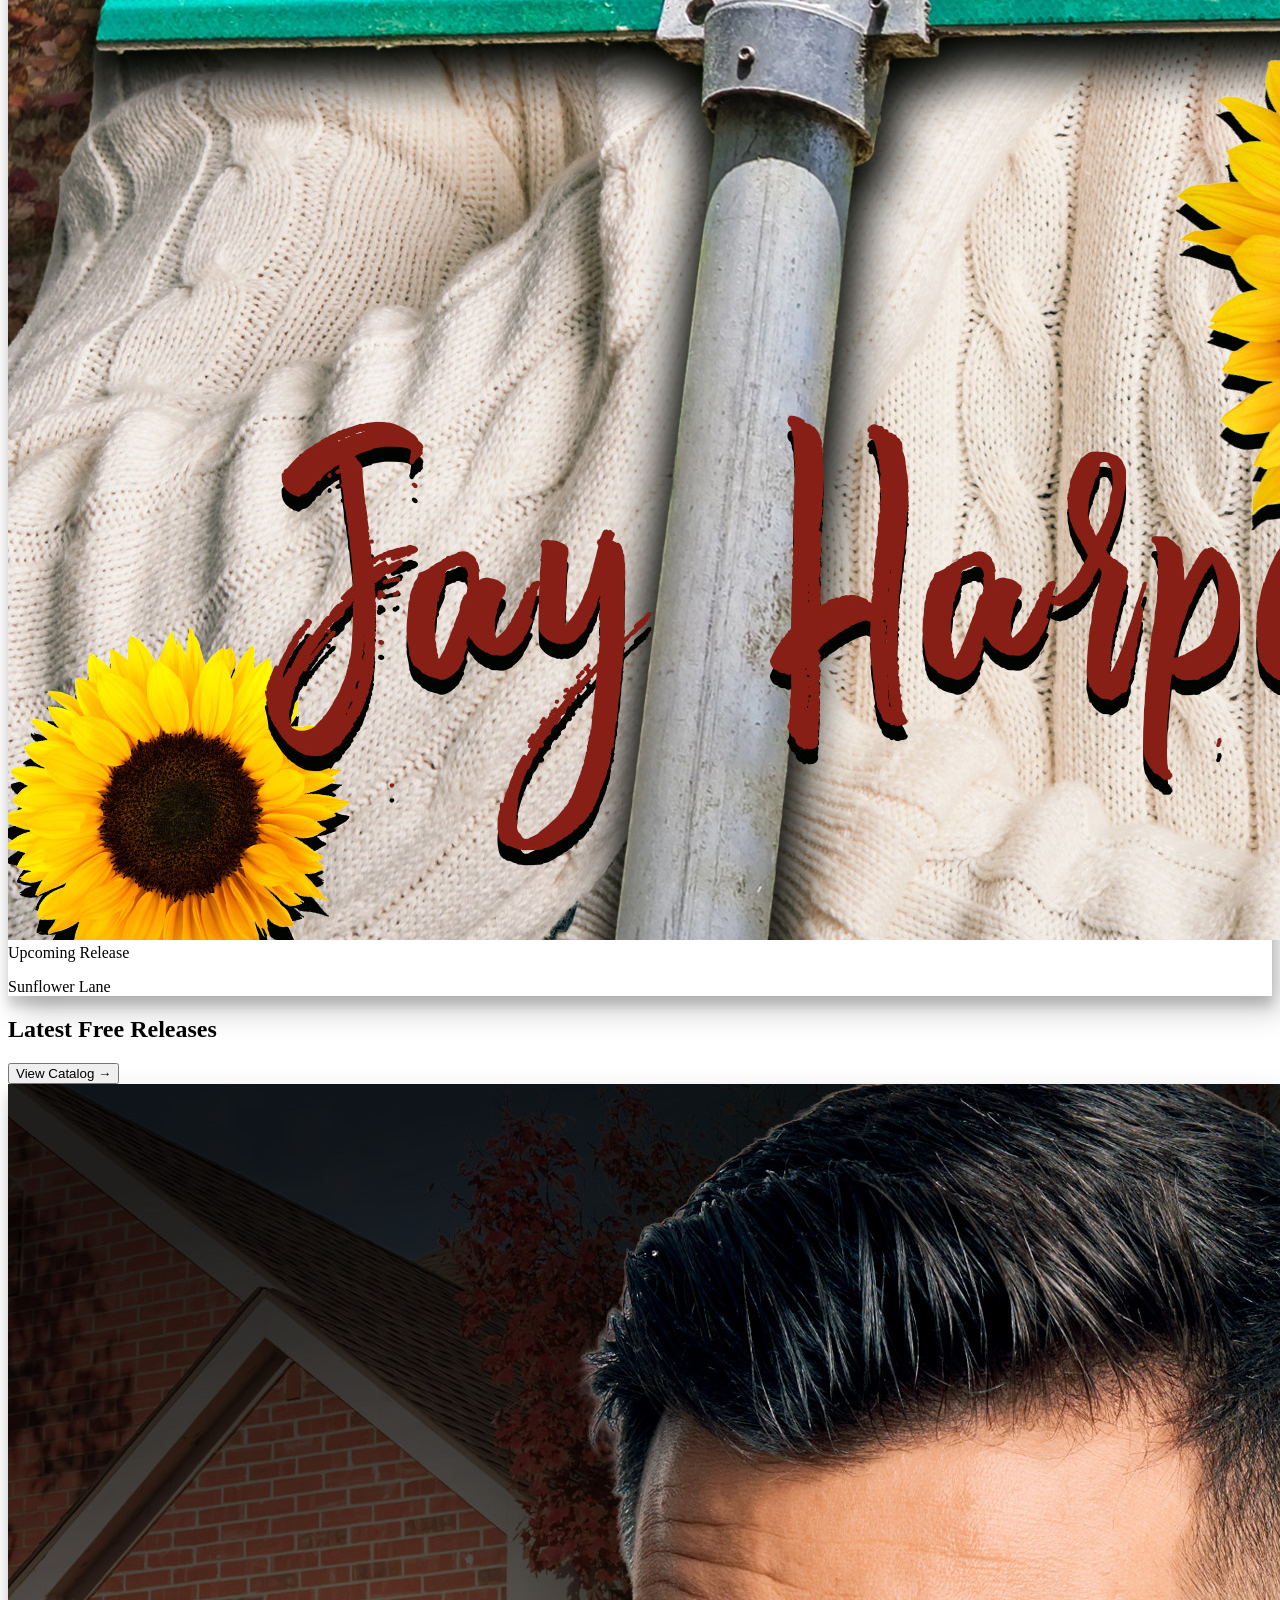
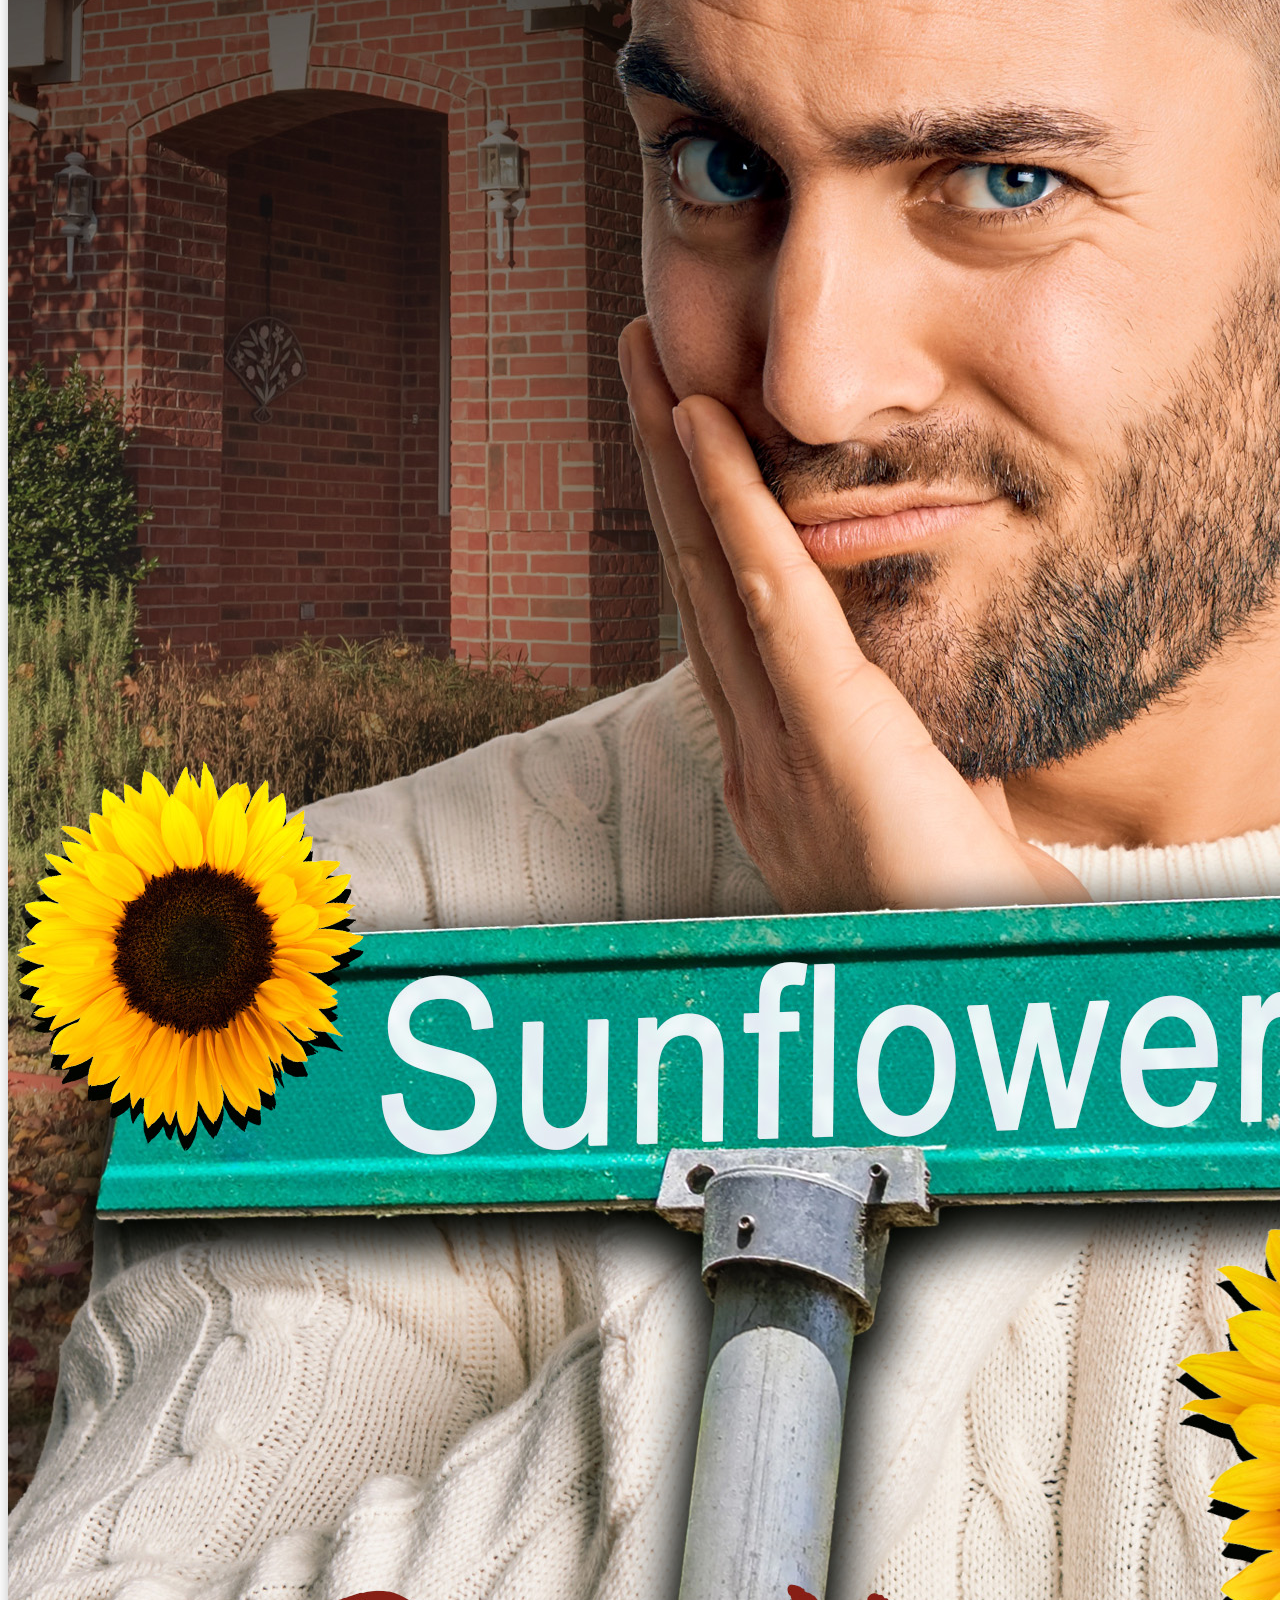
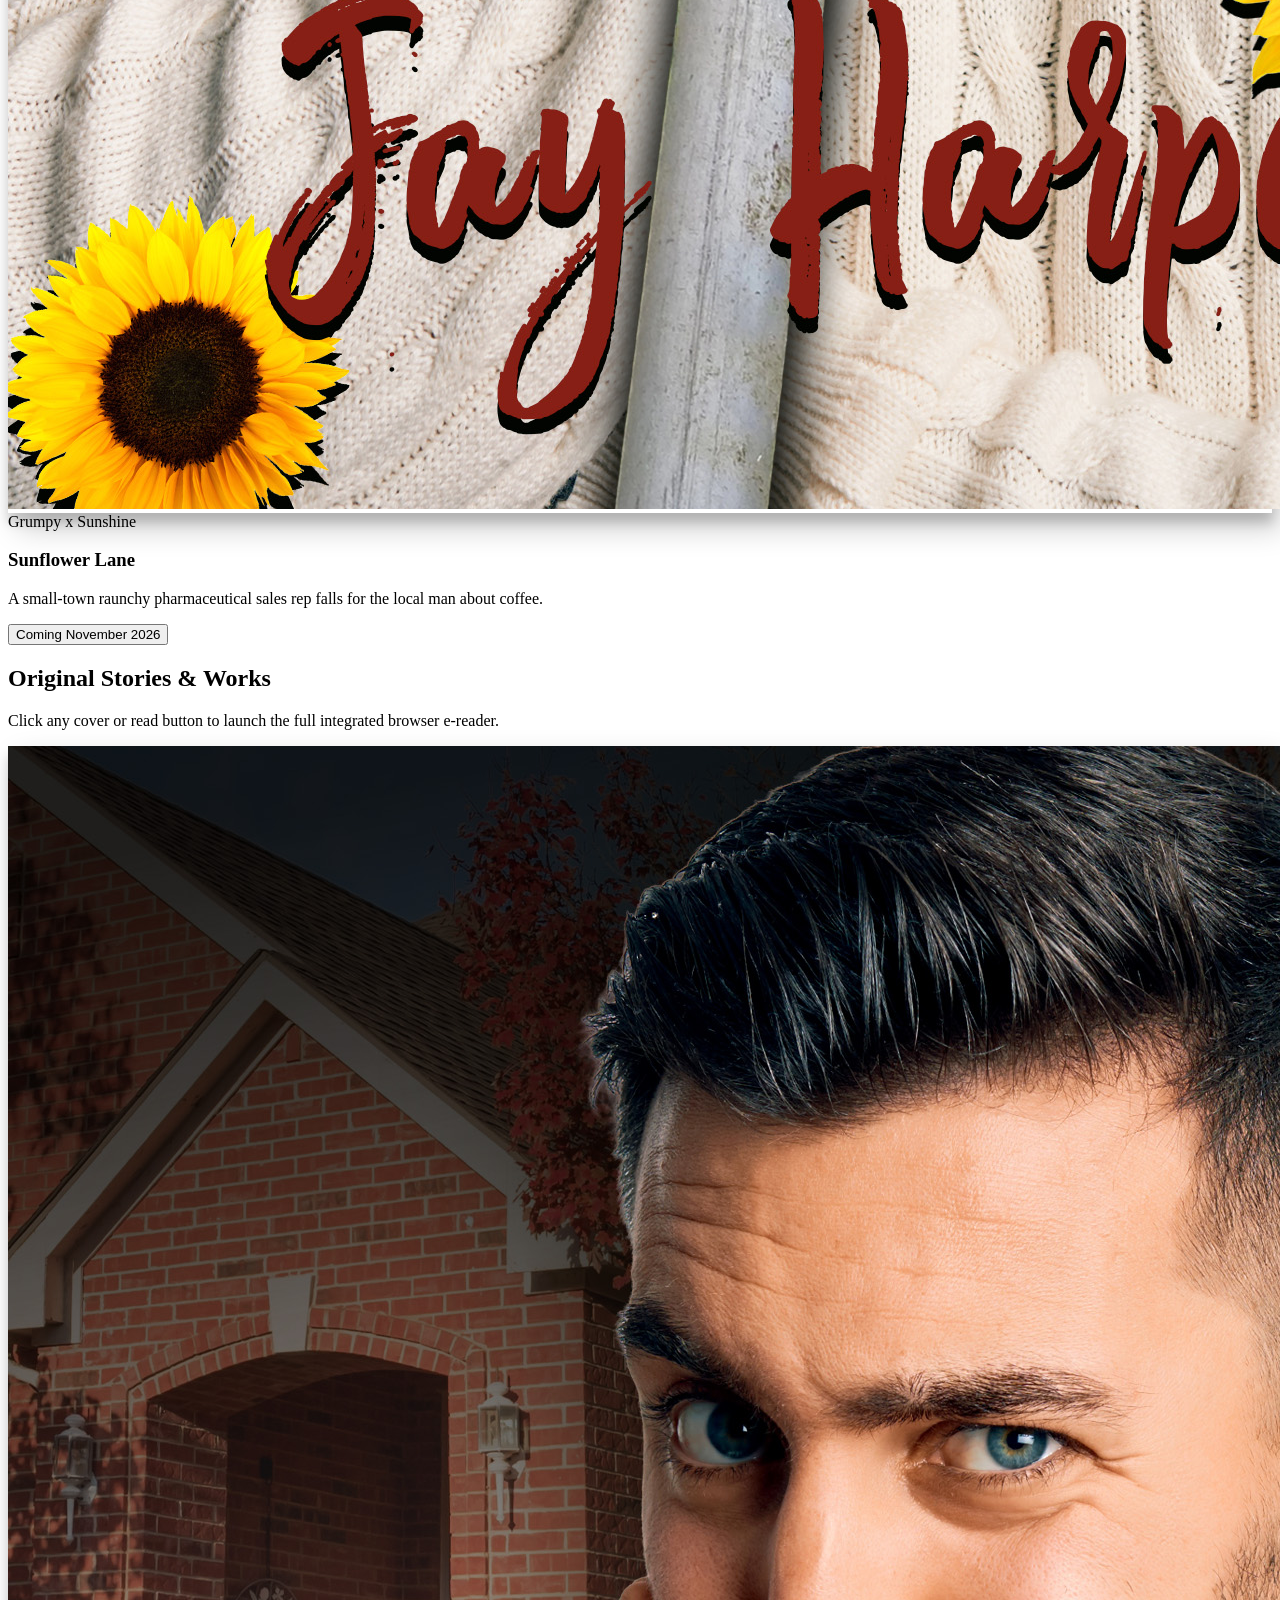
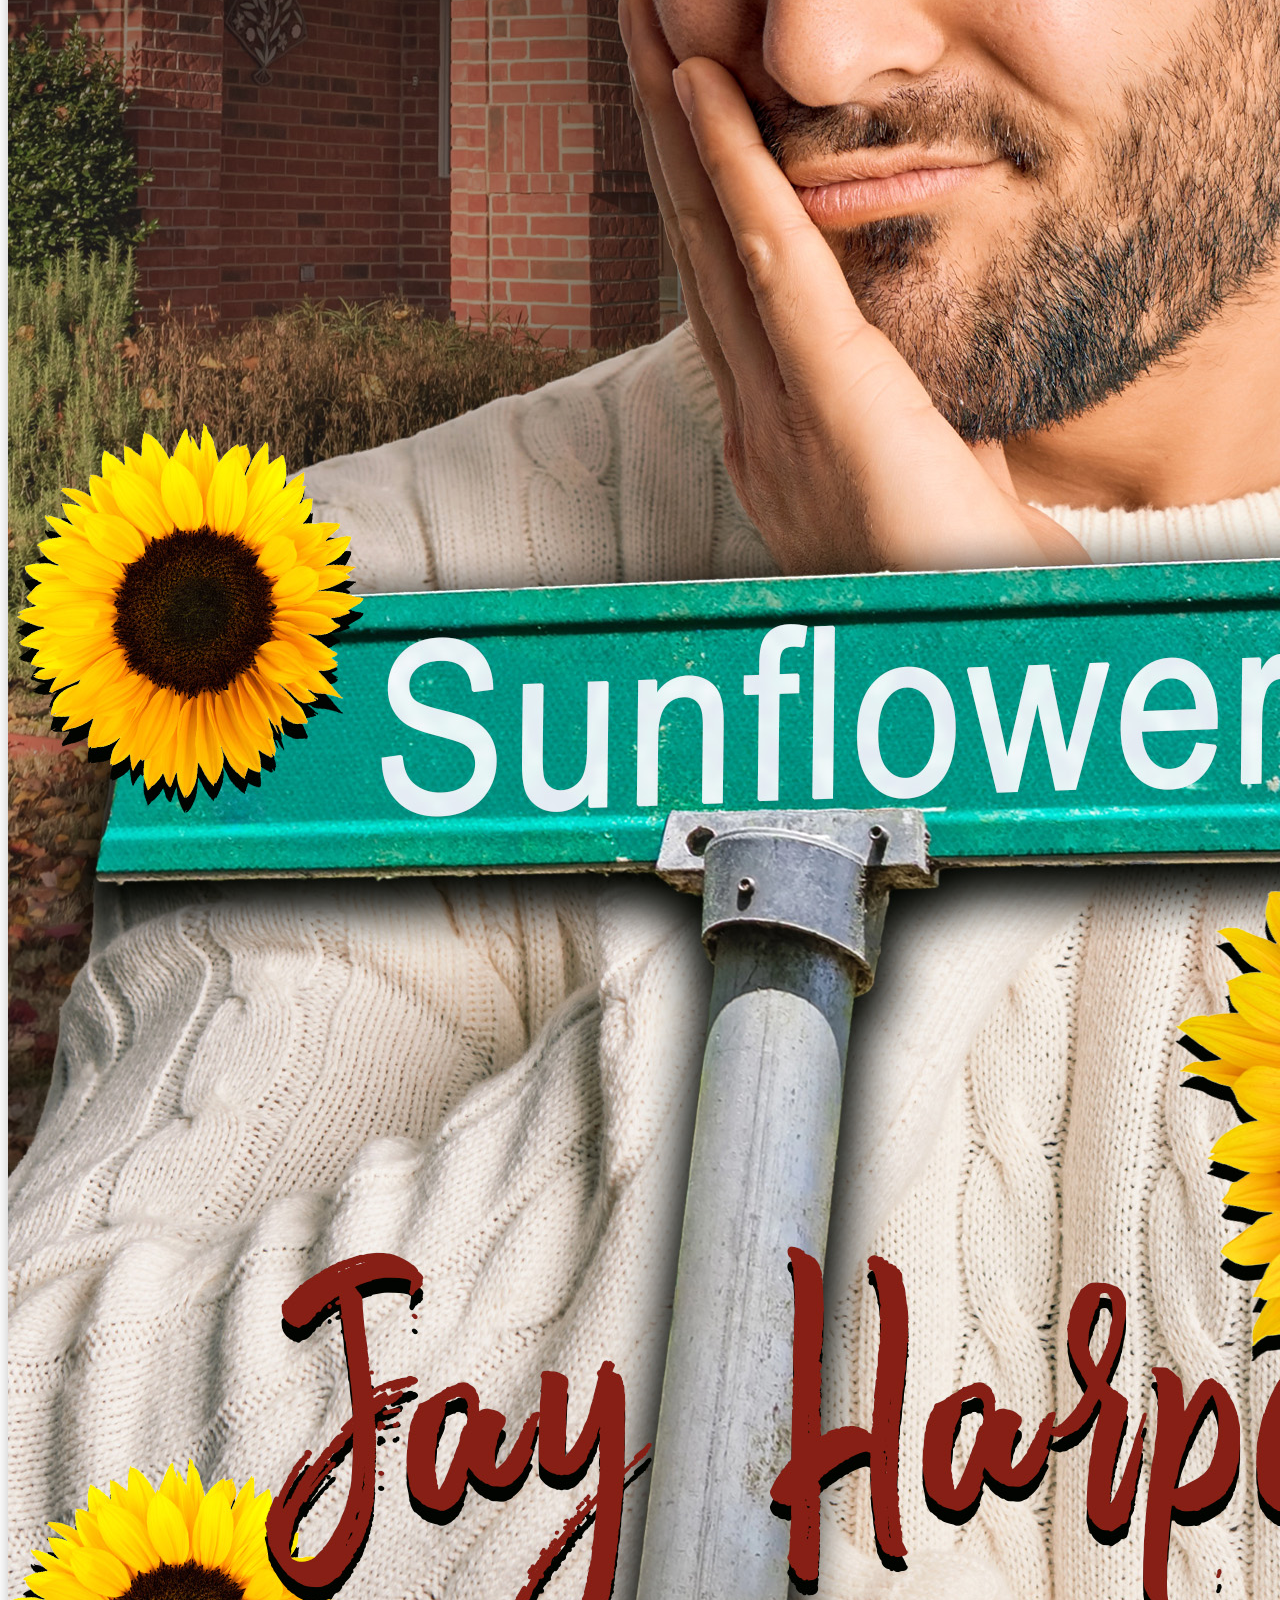
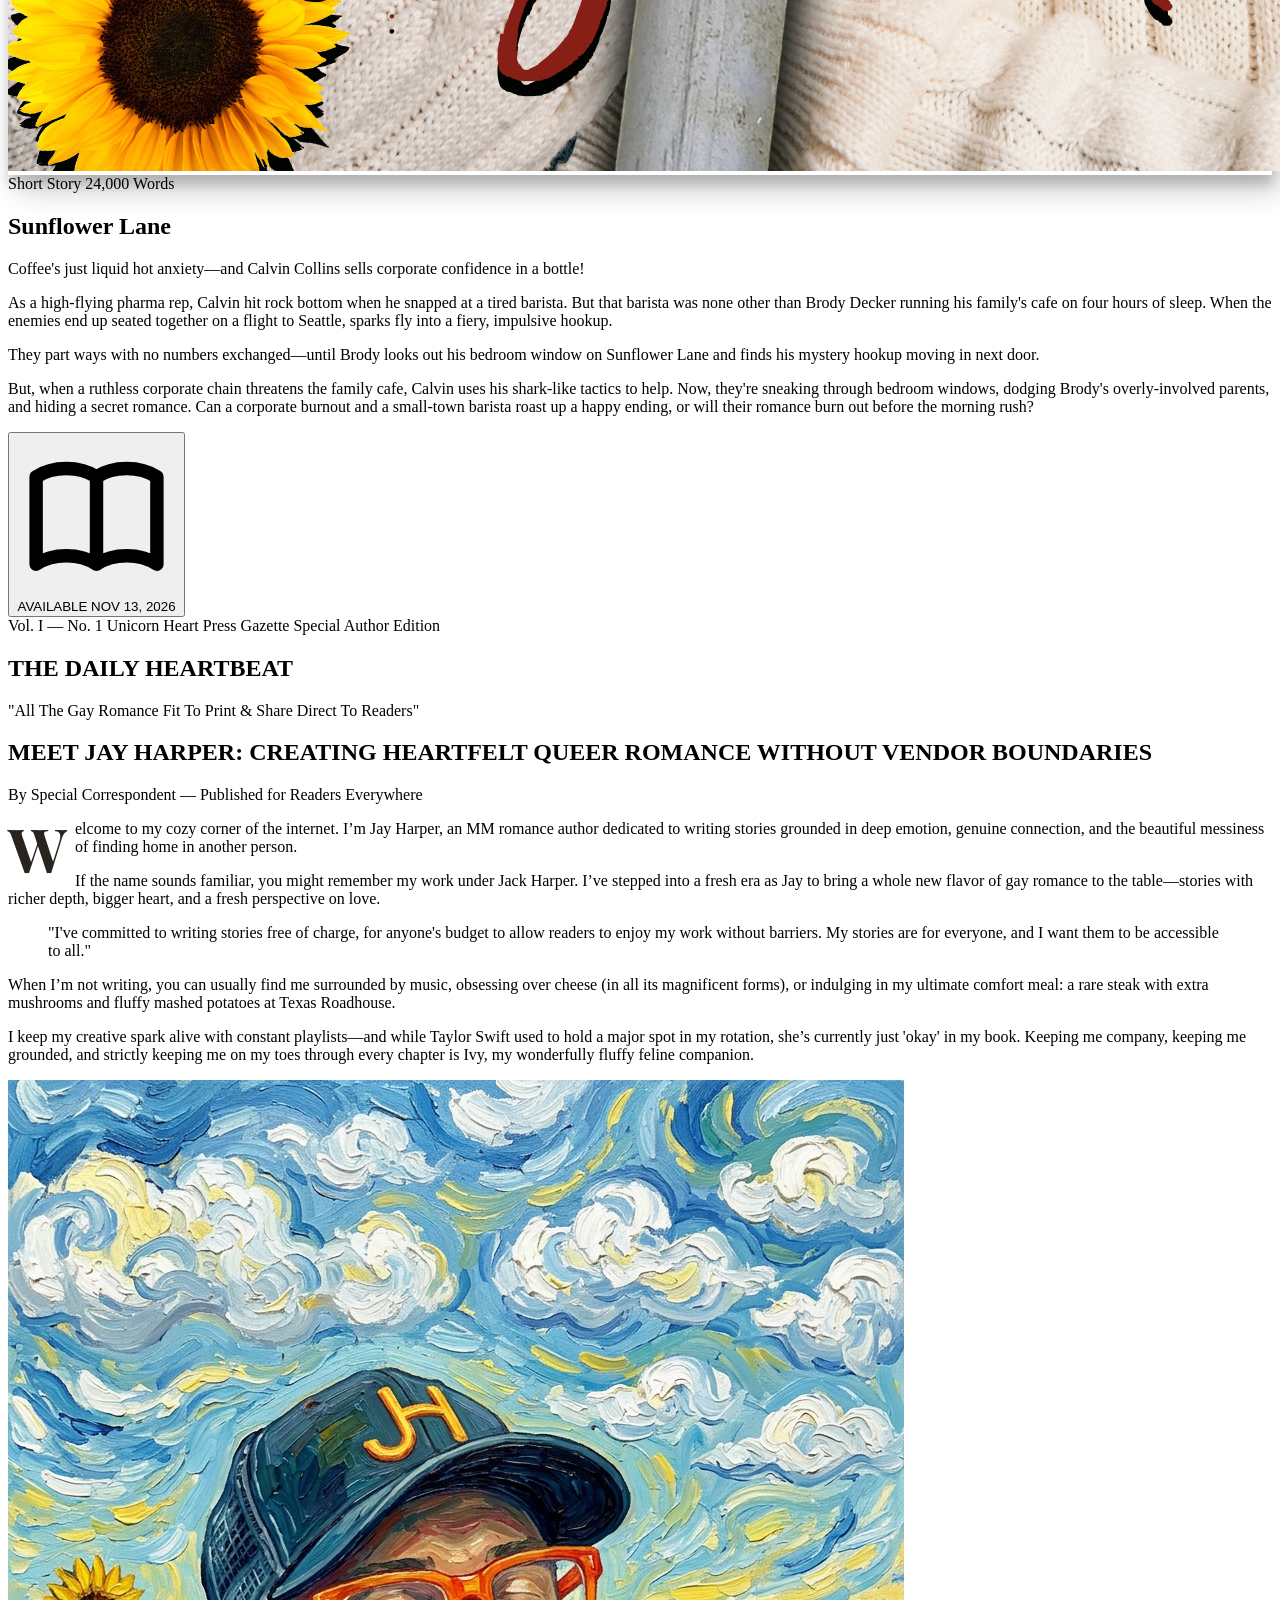
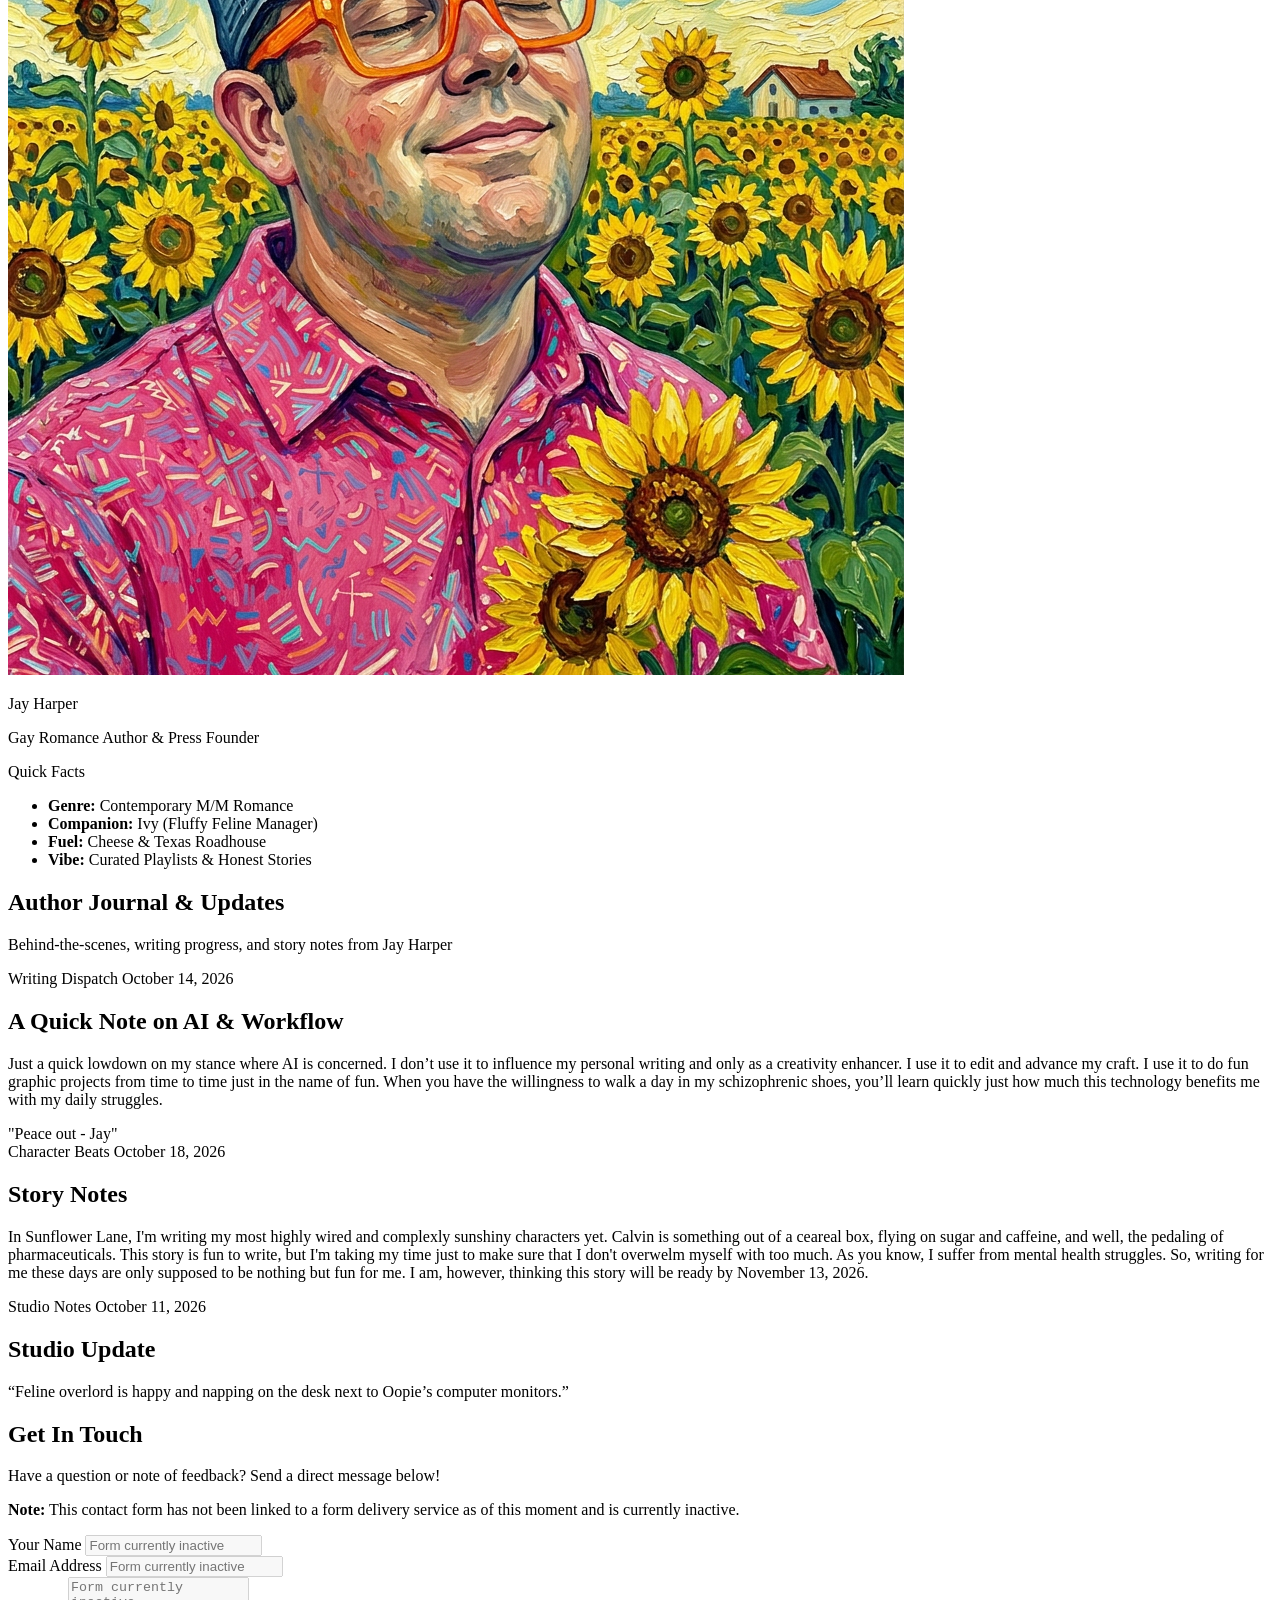
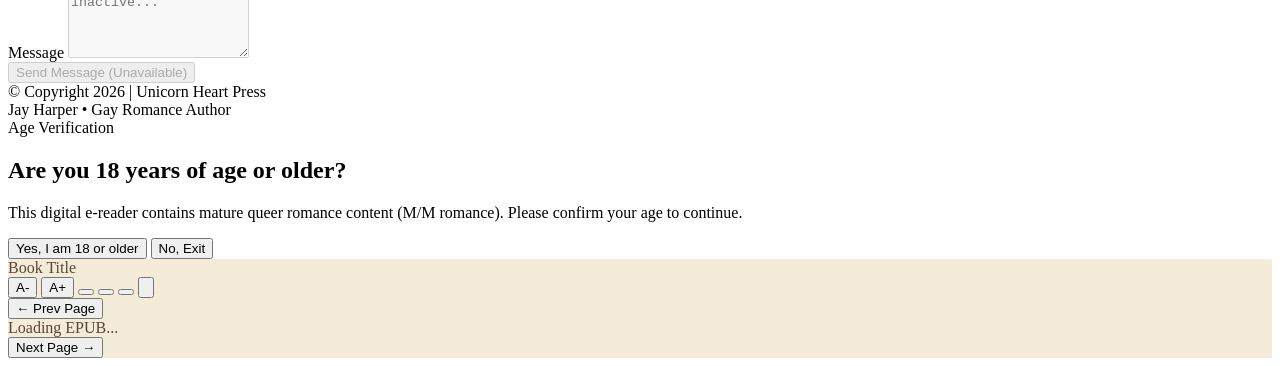
==== commit d3d3b060: "updated blog" ====
--- a/index.html
+++ b/index.html
@@ -501,6 +501,18 @@
           </div>
         </article>
 
+        <!-- October 18, 2026 -->
+        <article class="bg-cream-100/60 p-6 md:p-8 rounded-2xl border border-cream-200 space-y-4">
+          <div class="flex flex-wrap justify-between items-center text-xs font-typewriter text-cream-800">
+            <span class="bg-pink-100 text-pink-900 px-2.5 py-1 rounded">Character Beats</span>
+            <span>October 18, 2026</span>
+          </div>
+          <h2 class="font-serif text-2xl font-bold text-cream-900">Story Notes</h2>
+          <p class="text-sm leading-relaxed text-cream-800">
+            In Sunflower Lane, I'm writing my most highly wired and complexly sunshiny characters yet. Calvin is something out of a ceareal box, flying on sugar and caffeine, and well, the pedaling of pharmaceuticals. This story is fun to write, but I'm taking my time just to make sure that I don't overwelm myself with too much. As you know, I suffer from mental health struggles. So, writing for me these days are only supposed to be nothing but fun for me. I am, however, thinking this story will be ready by November 13, 2026.
+          </div>
+        </article>
+
         <!-- Blog Entry 2 -->
         <article class="bg-cream-100/60 p-6 md:p-8 rounded-2xl border border-cream-200 space-y-4">
           <div class="flex flex-wrap justify-between items-center text-xs font-typewriter text-cream-800">
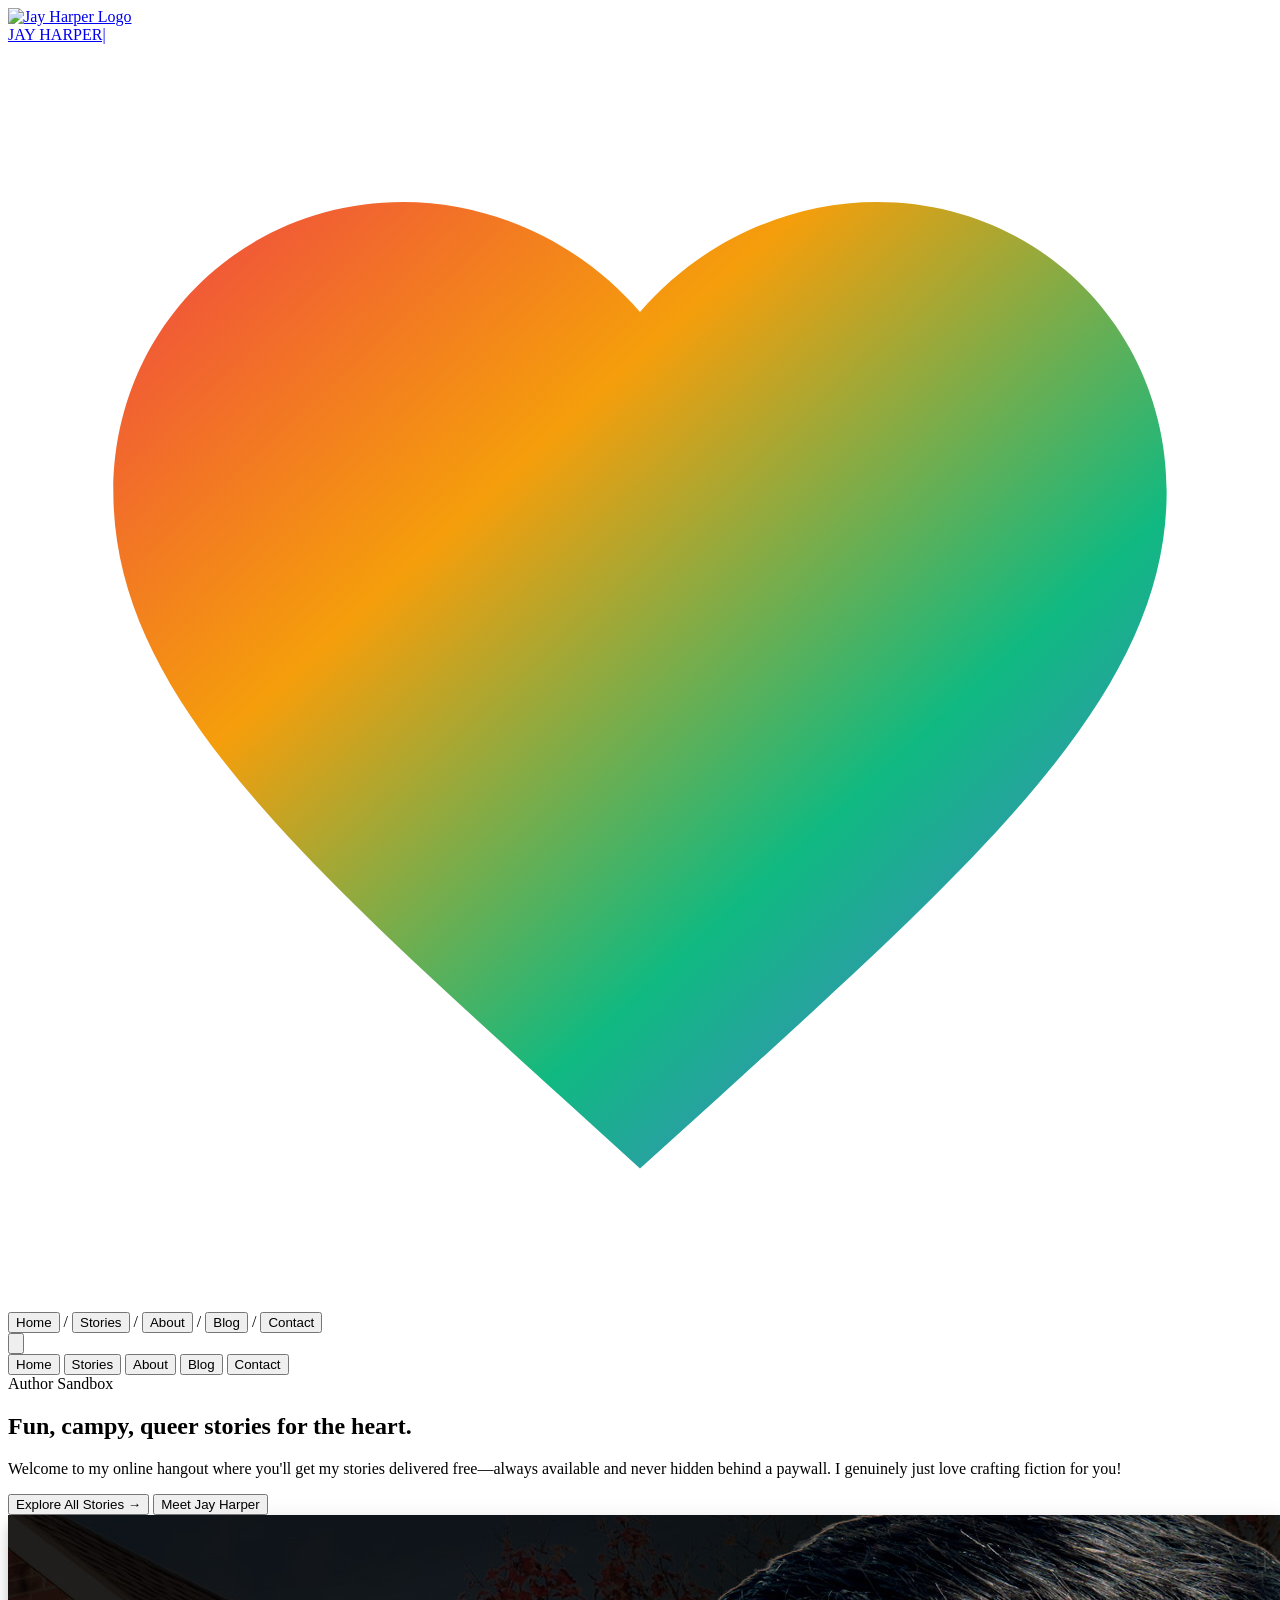
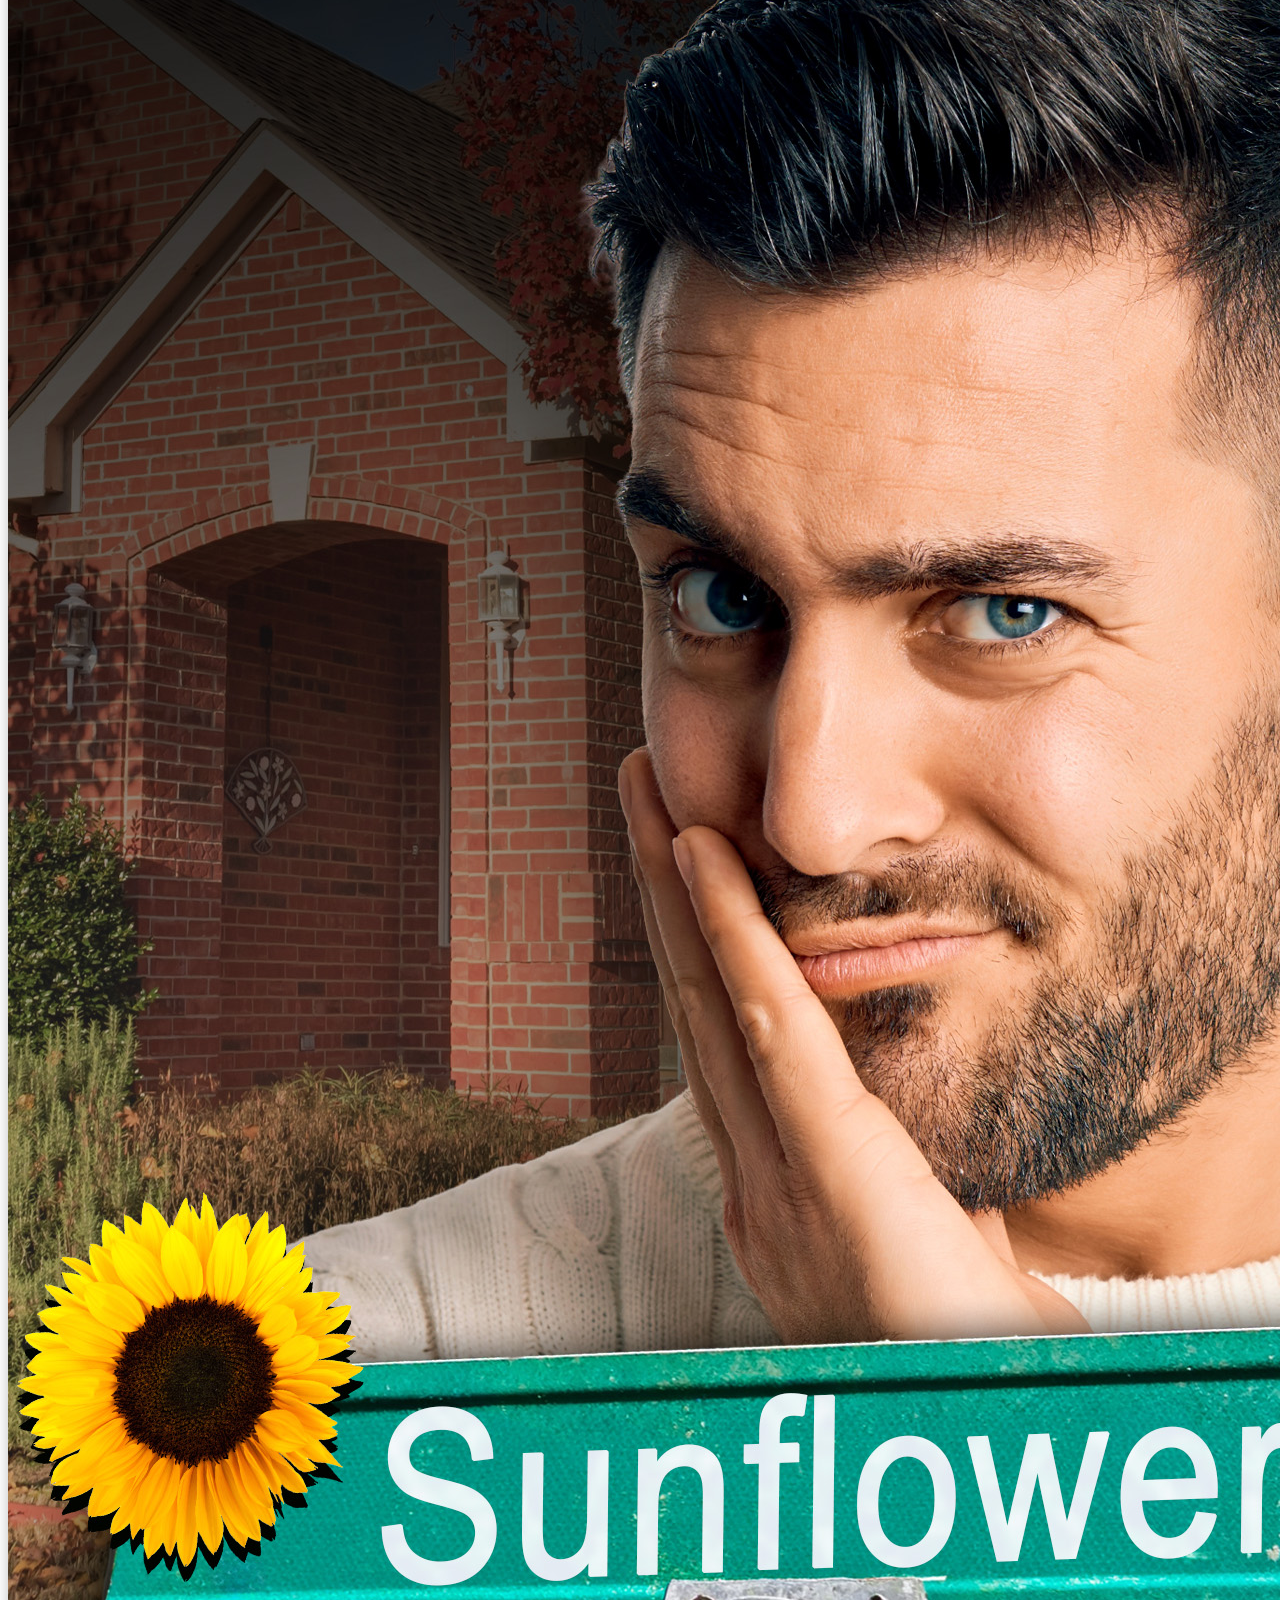
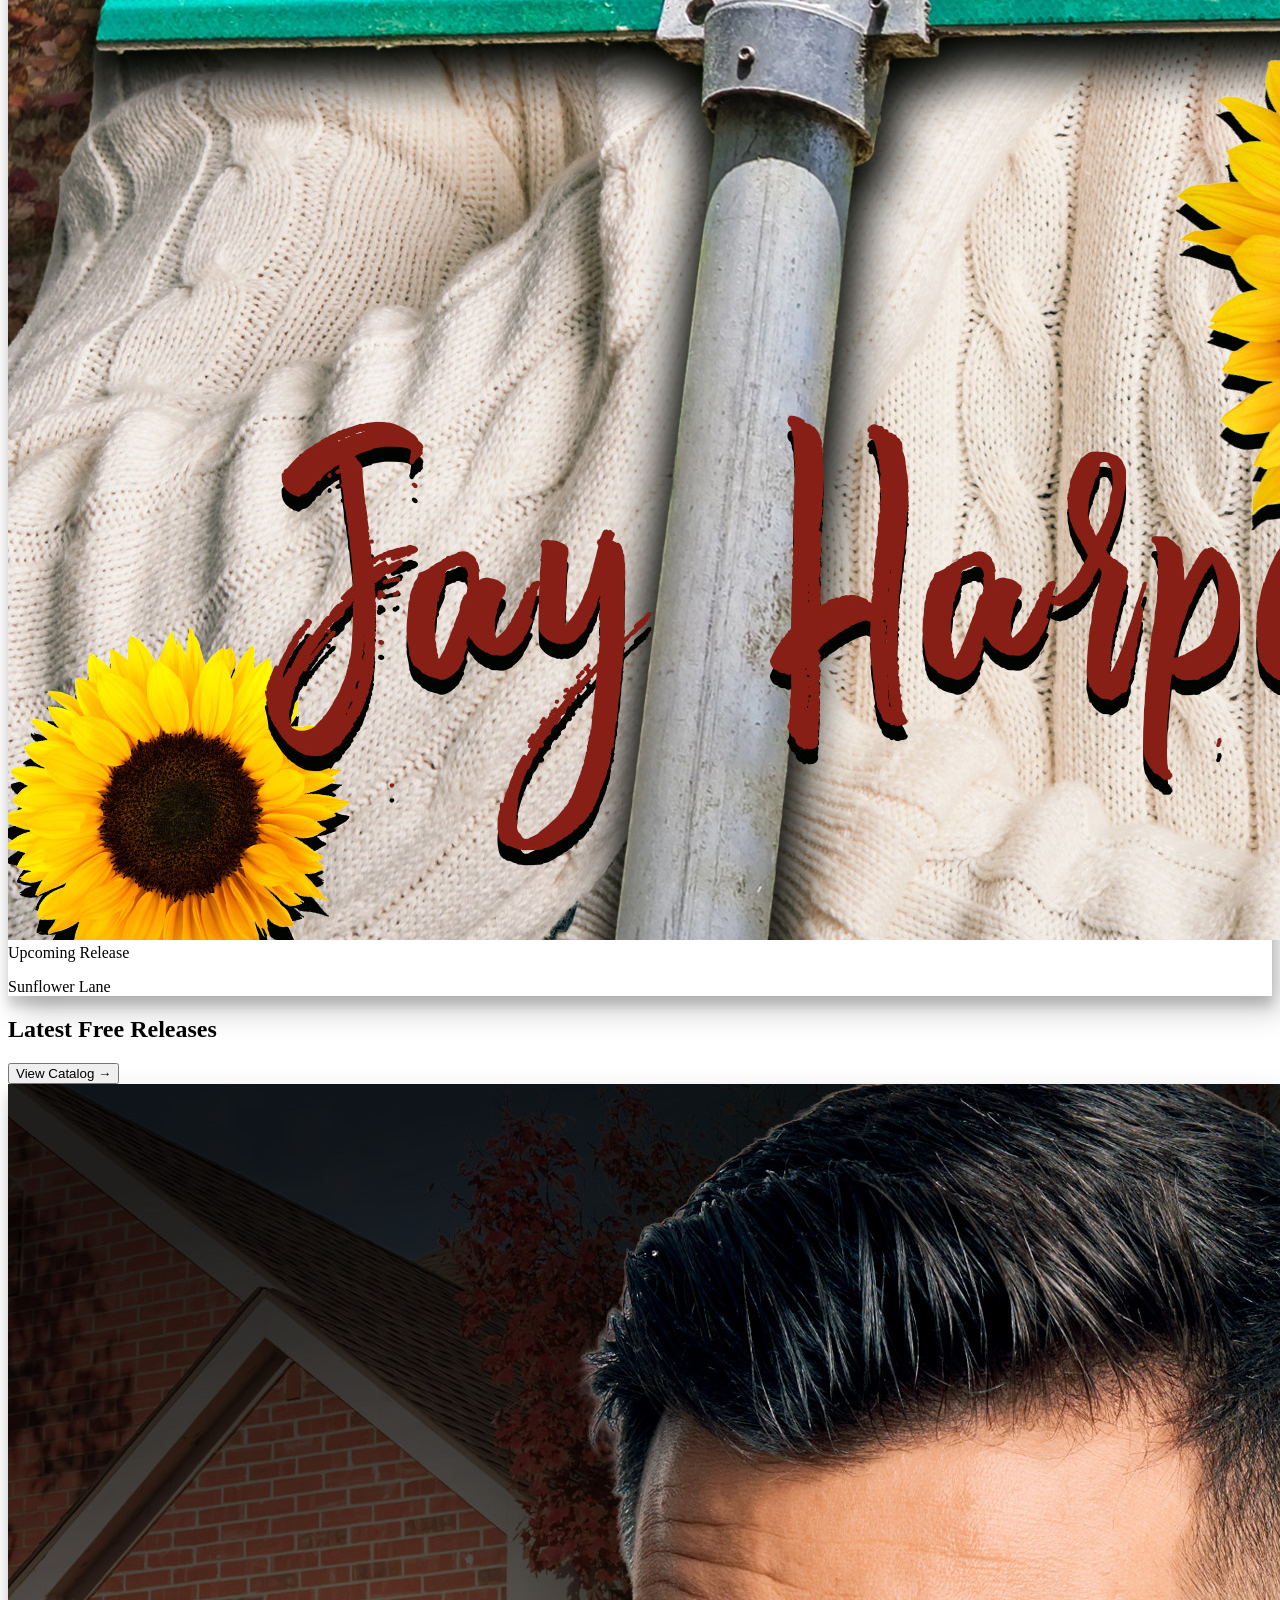
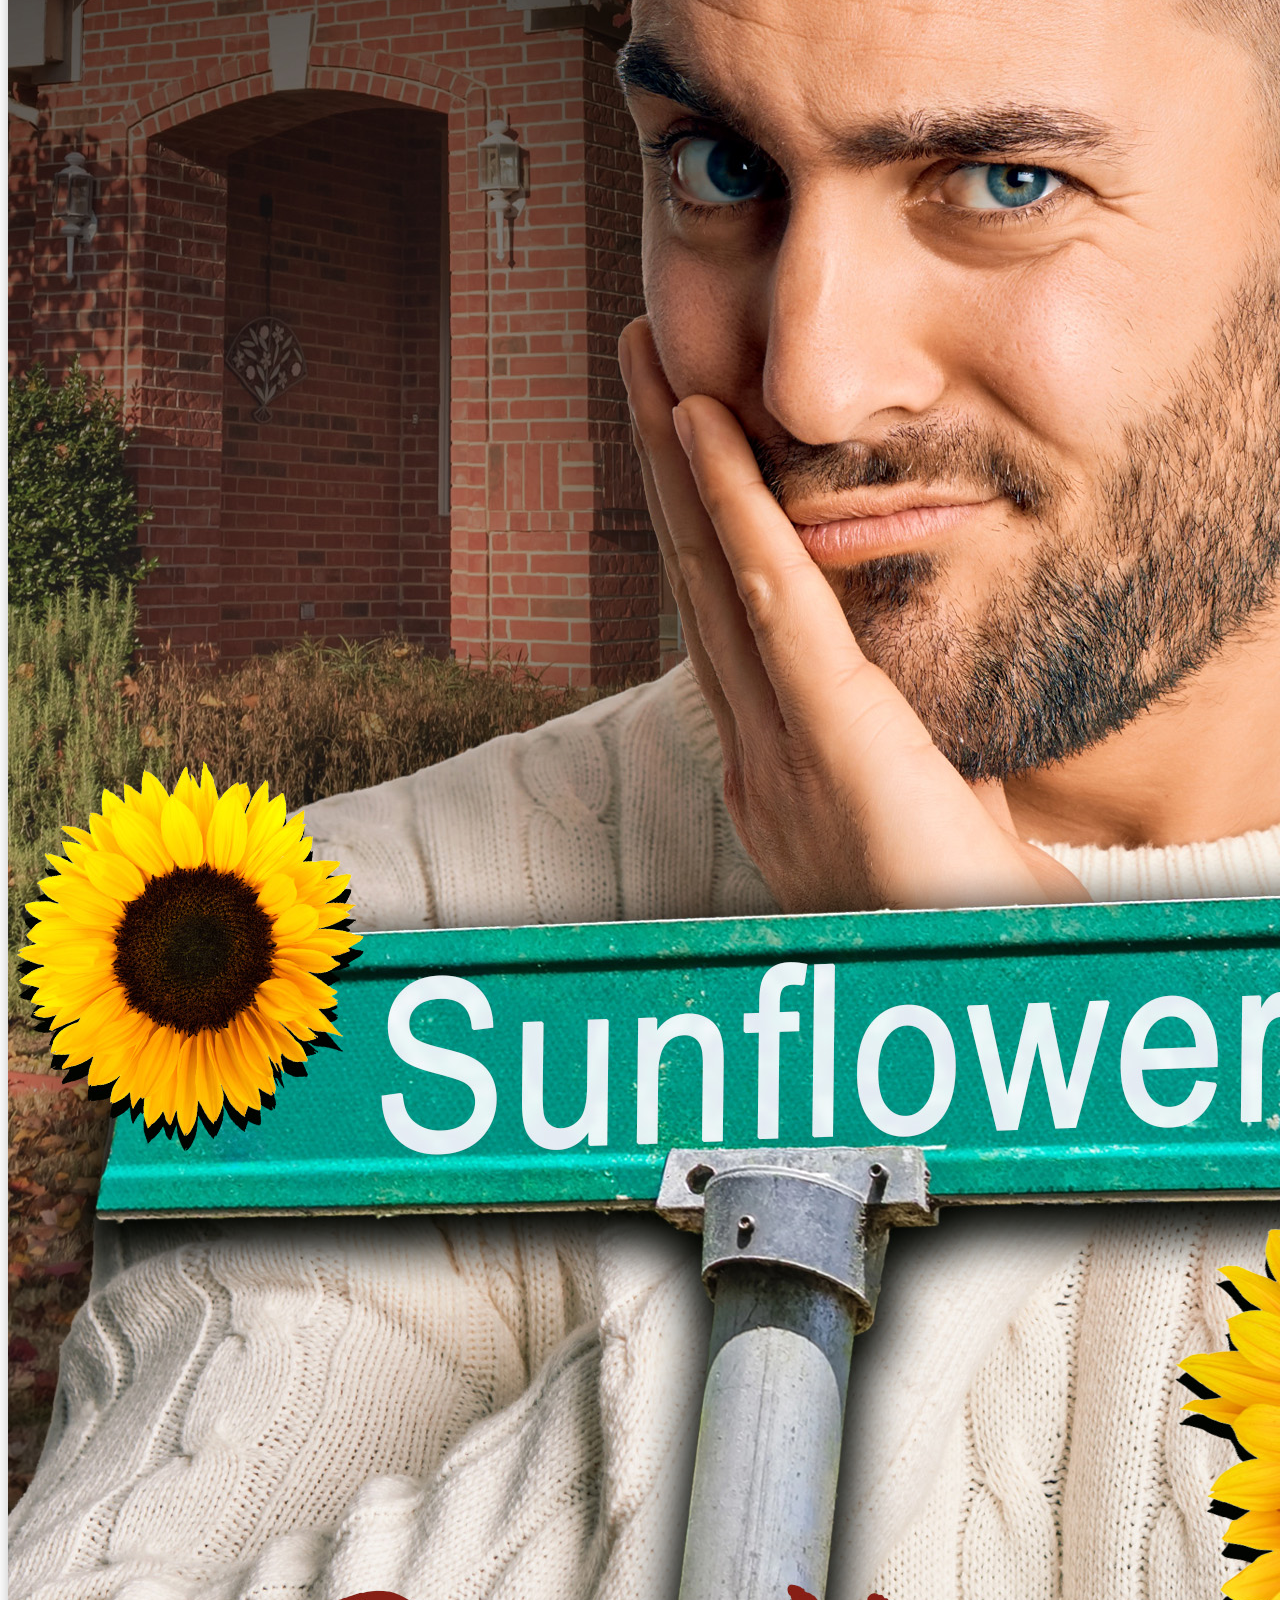
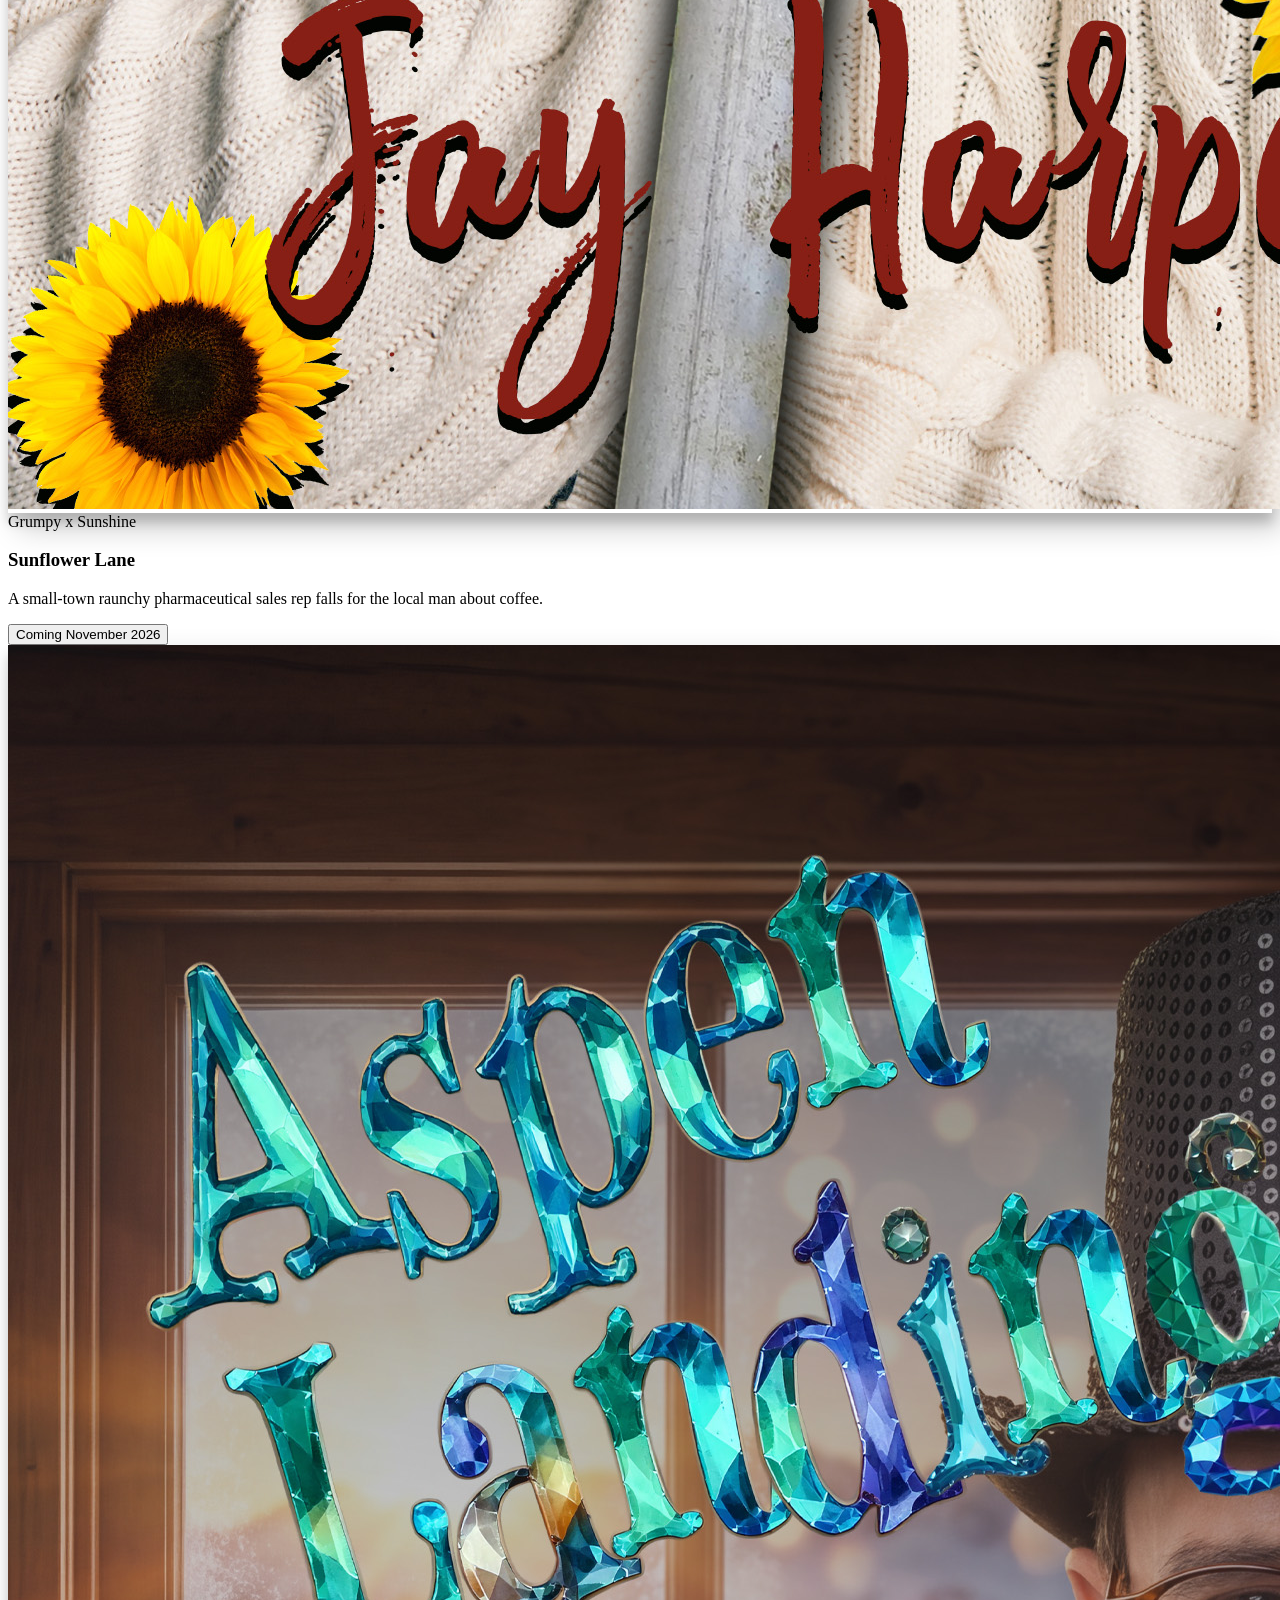
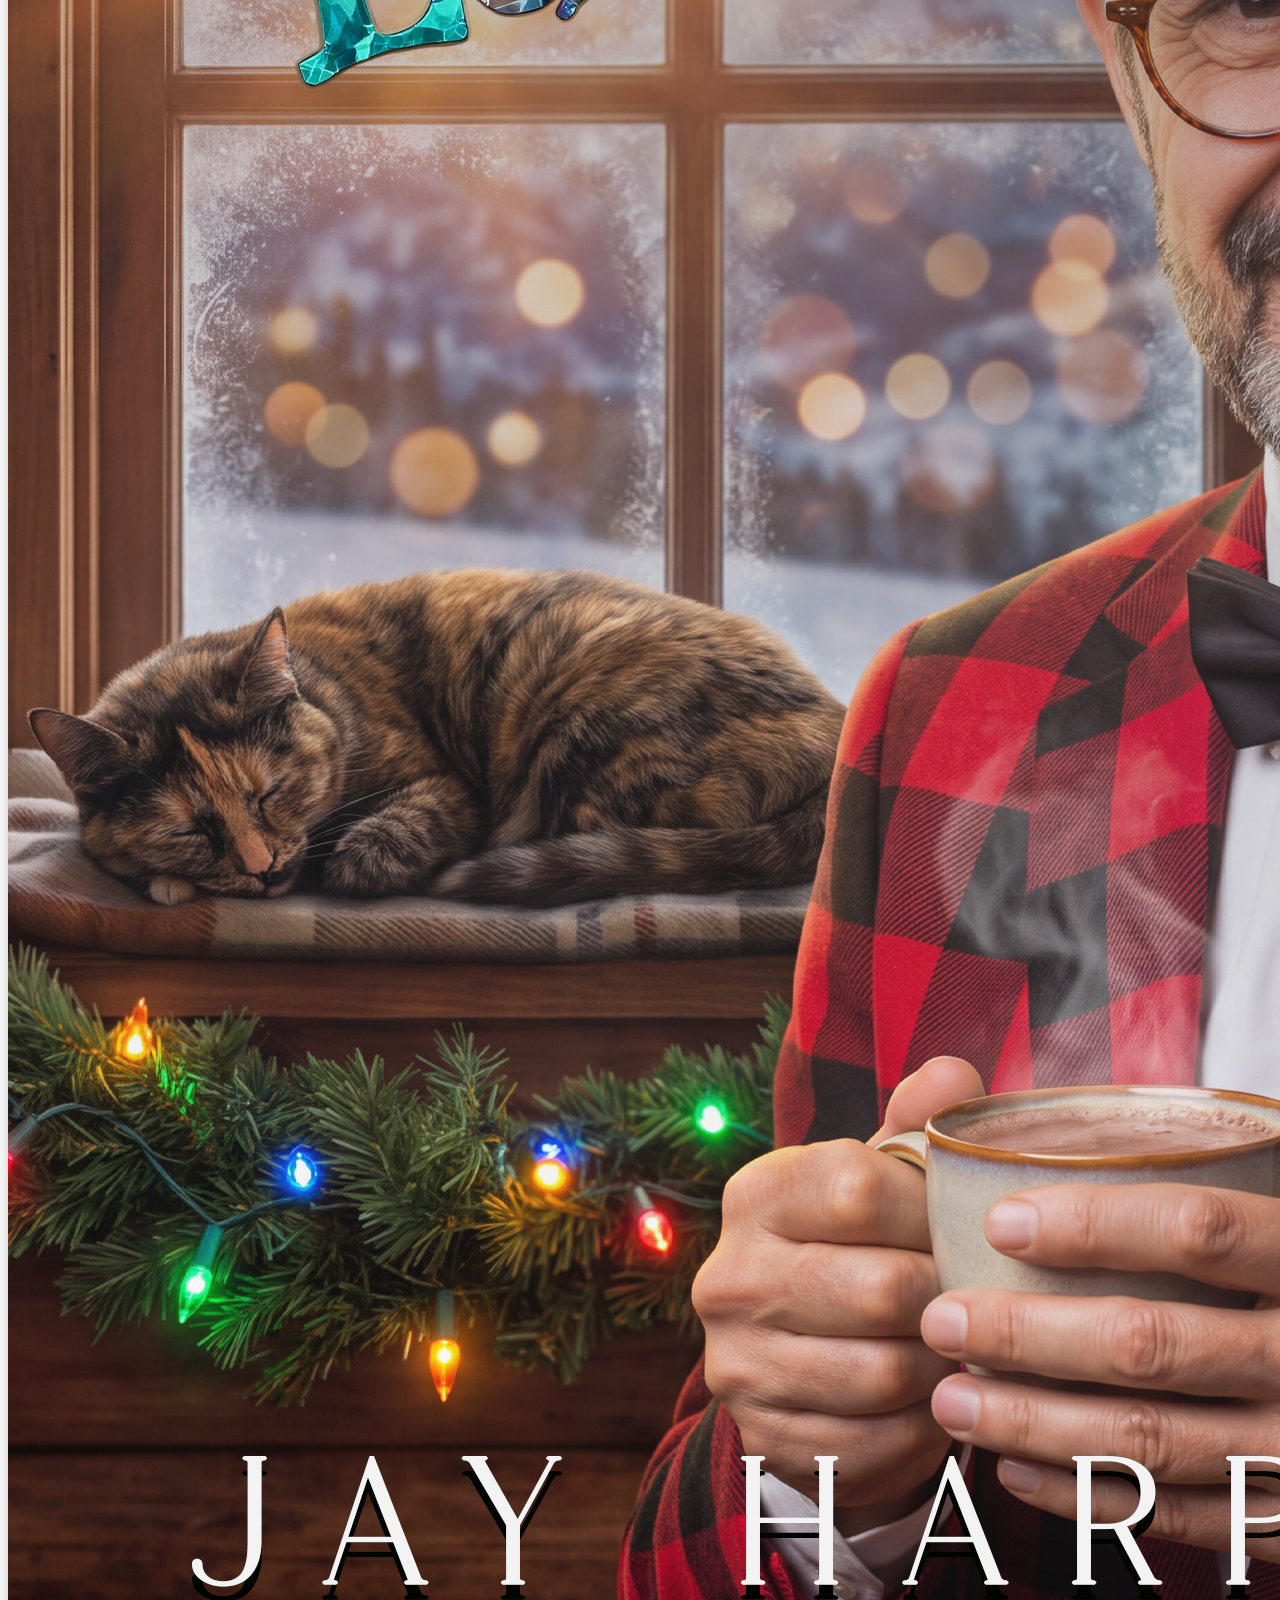
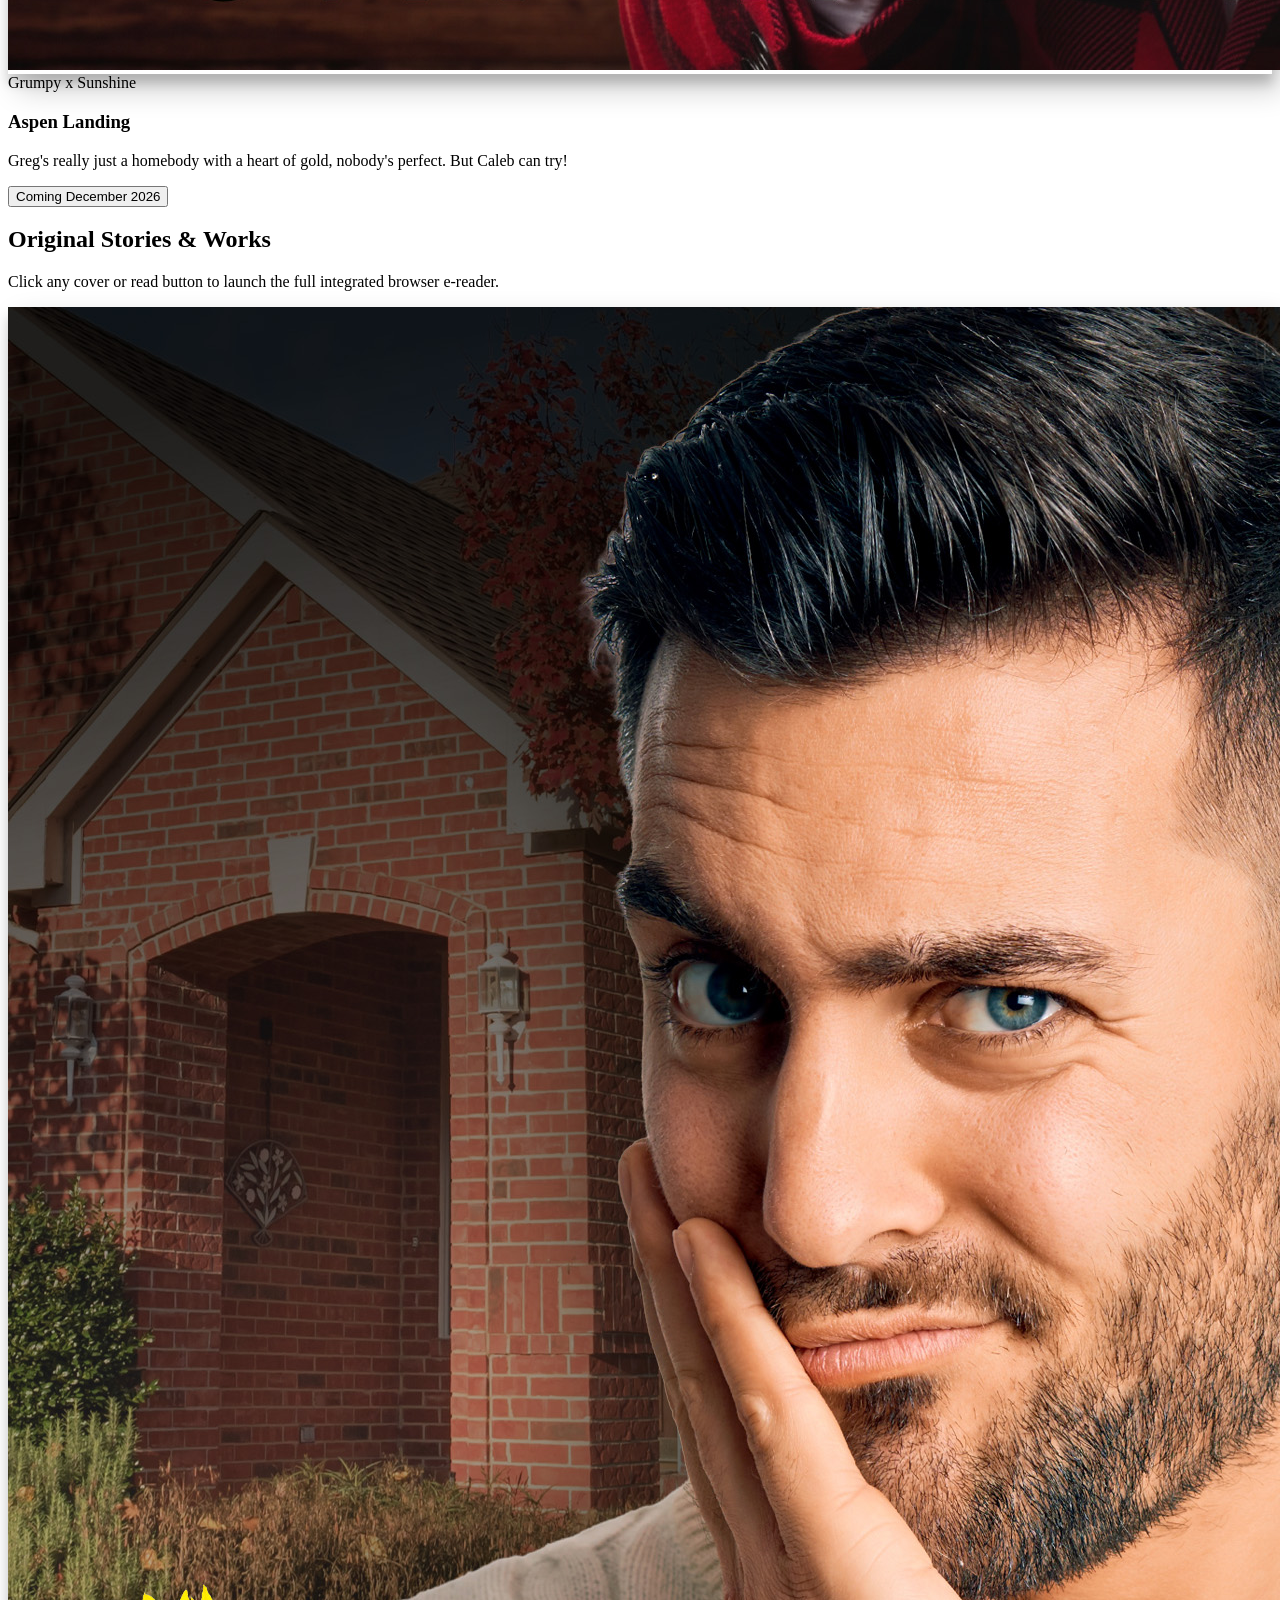
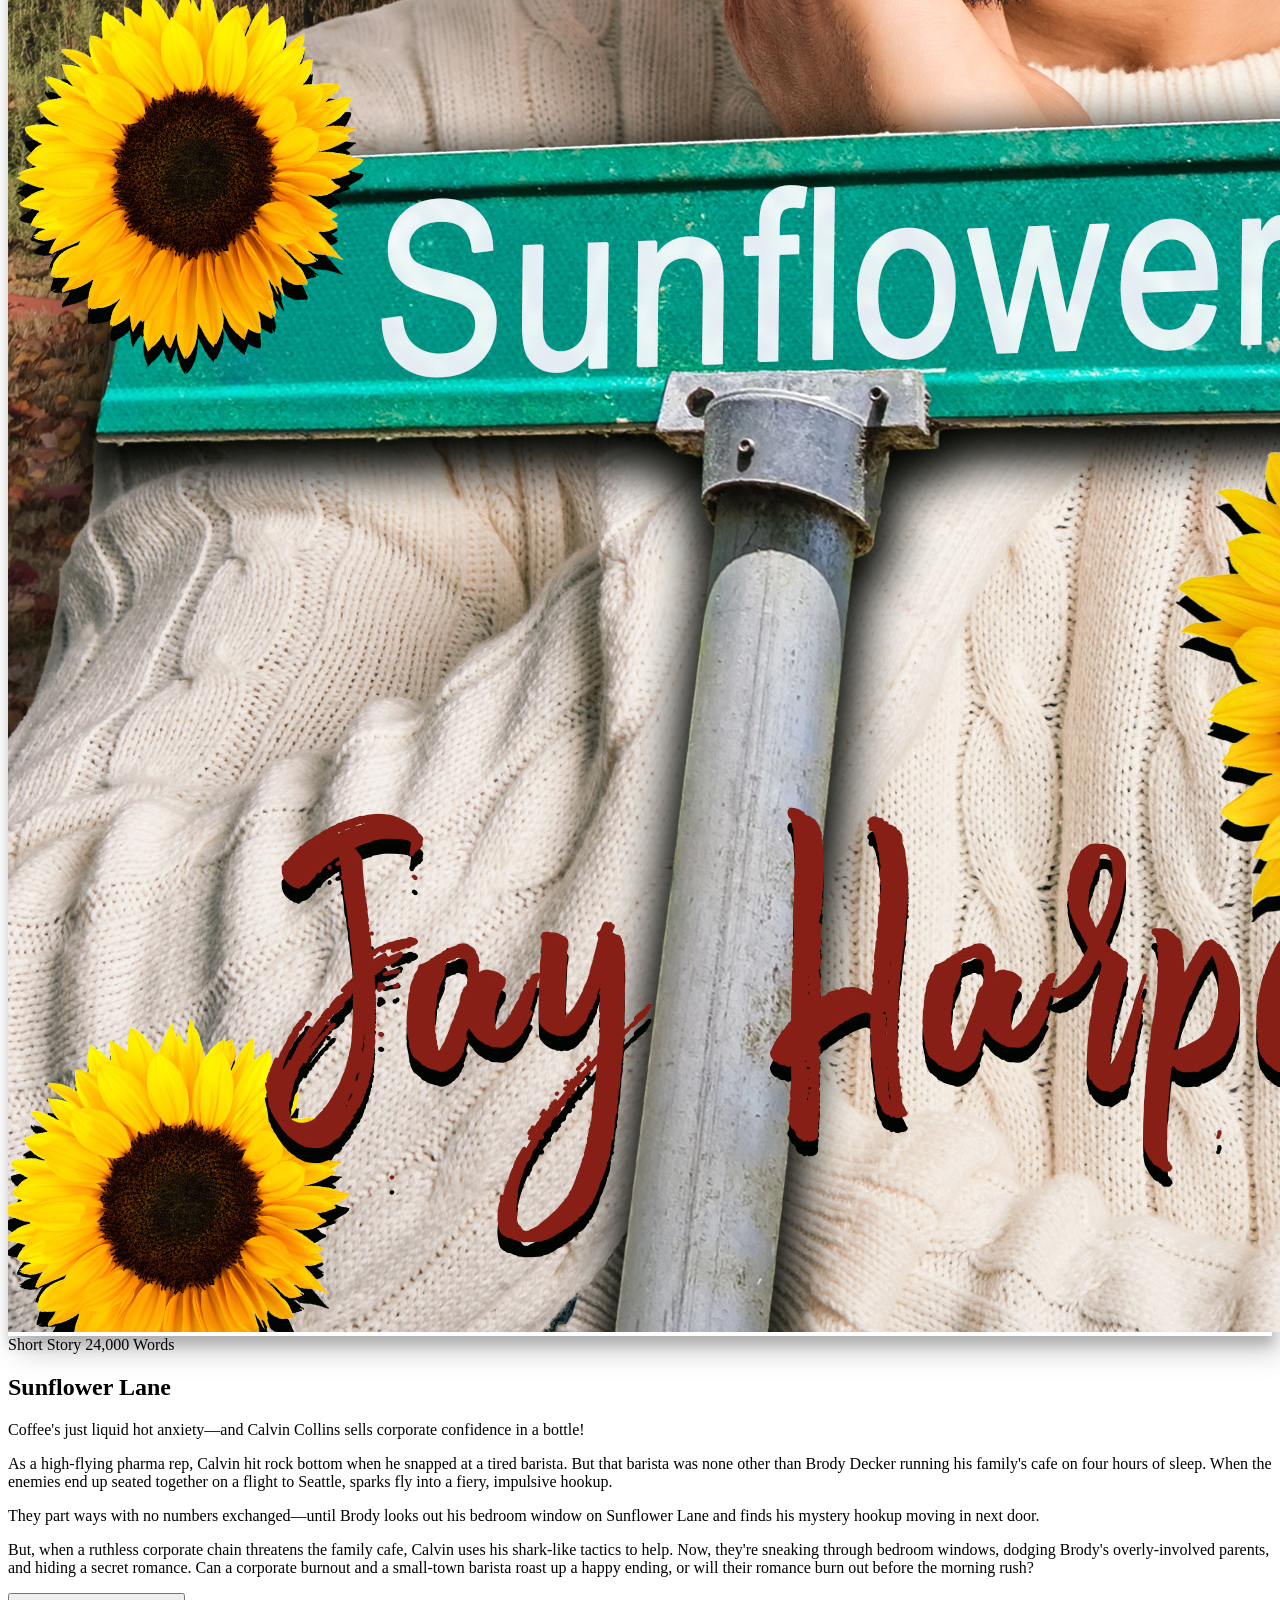
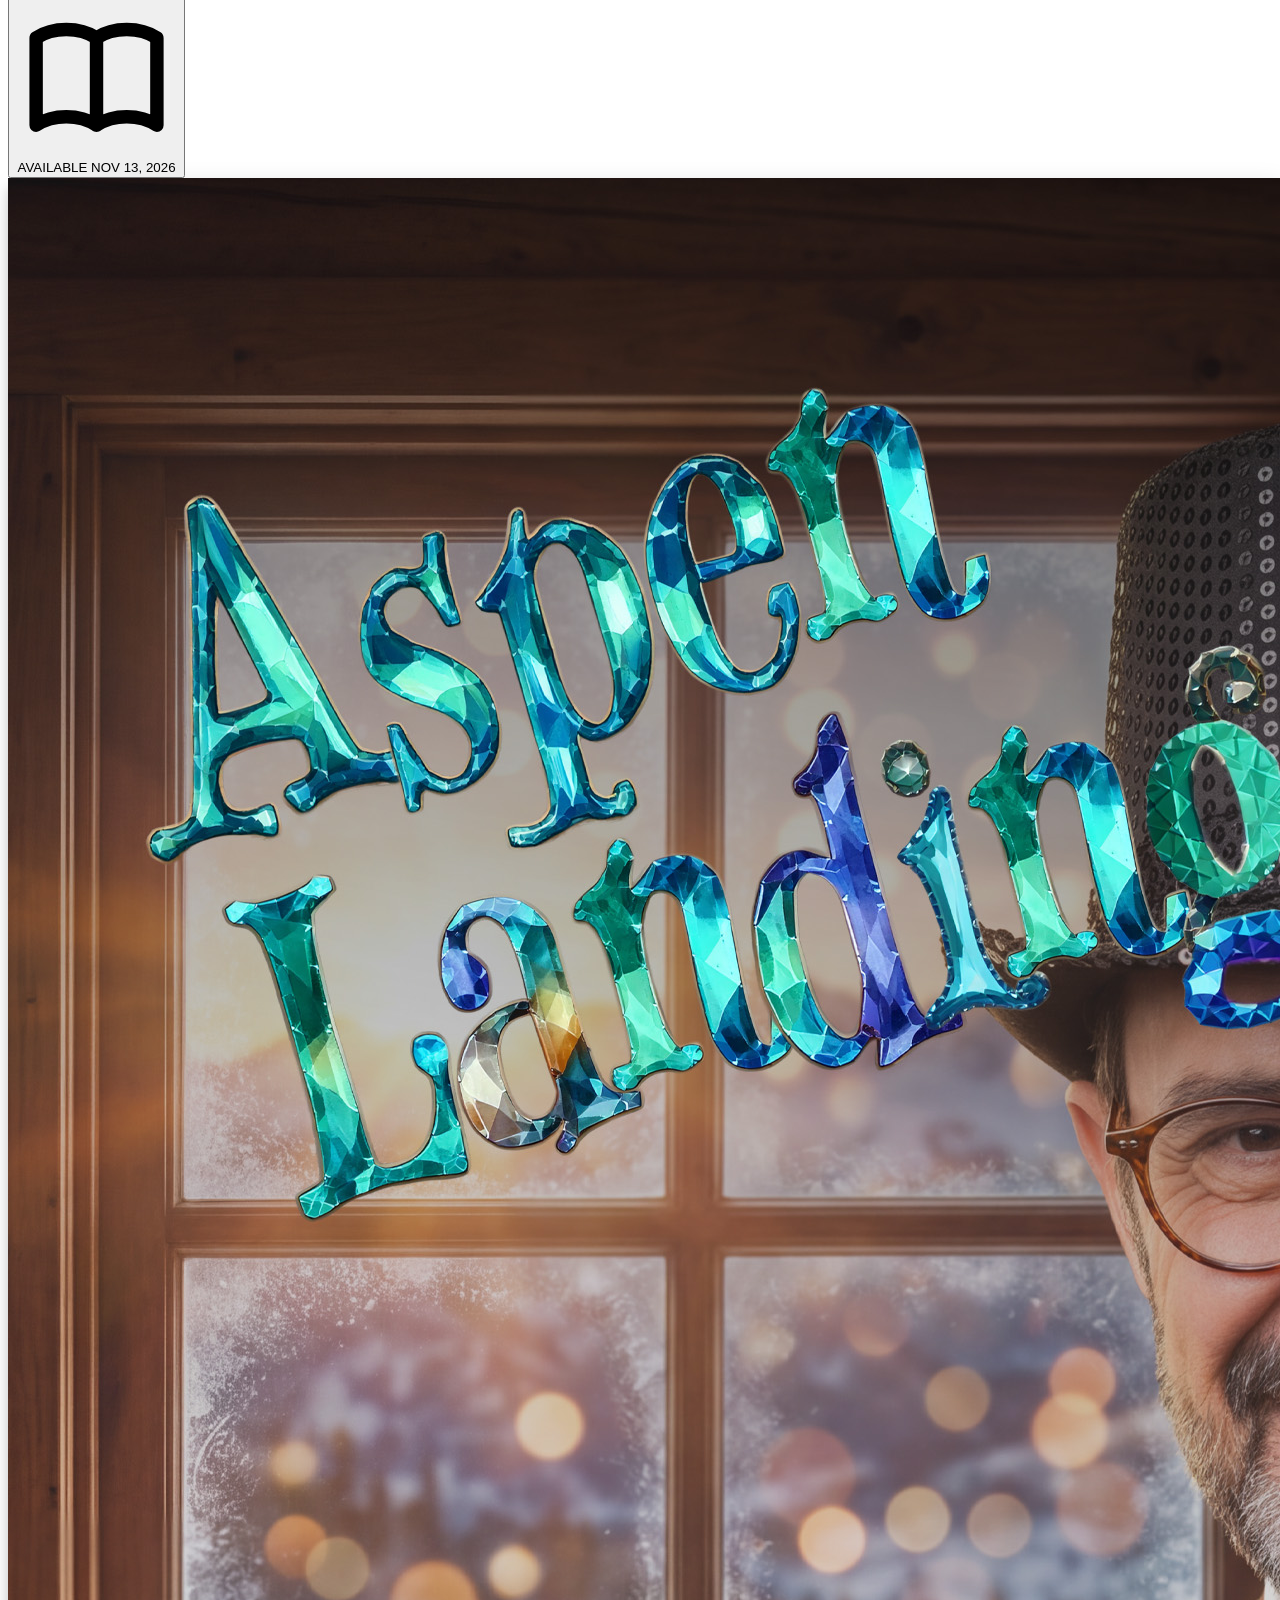
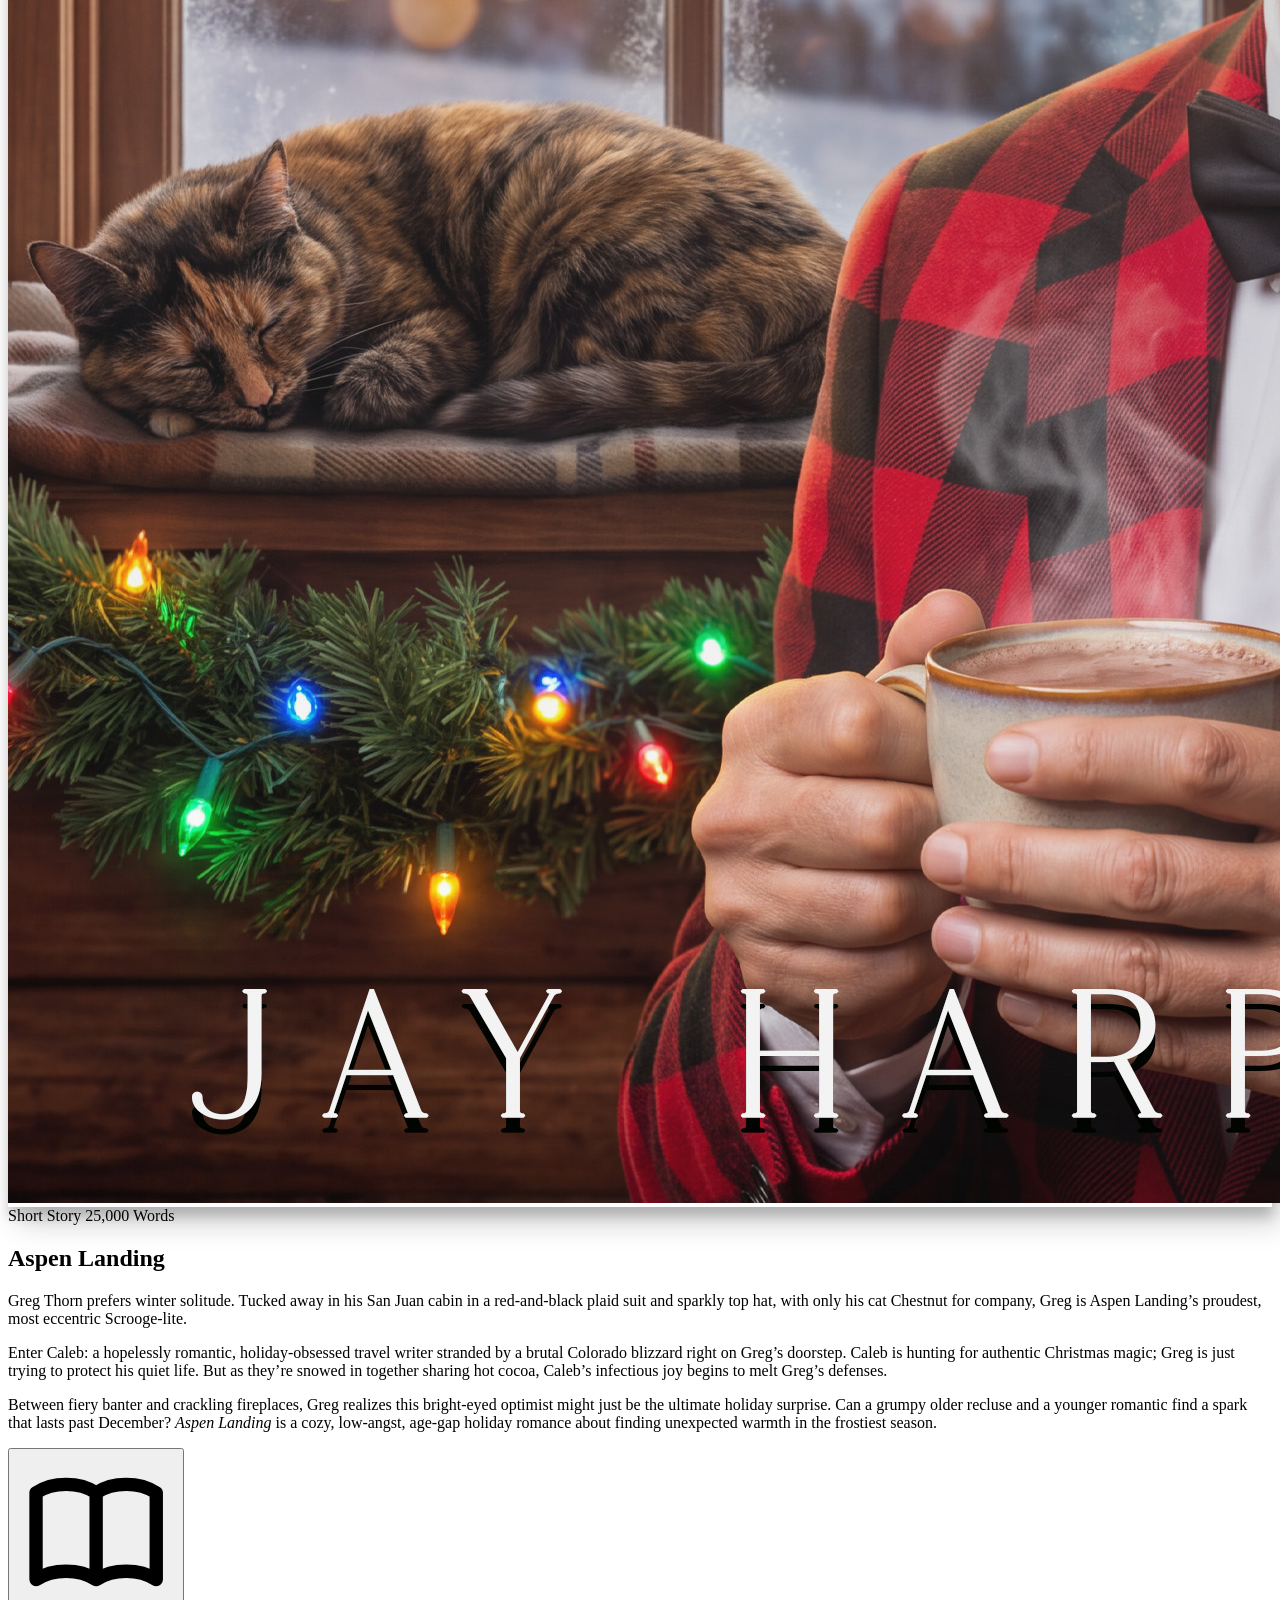
==== commit 58107f3a: "uploaded christmas story and blurb info" ====
--- a/index.html
+++ b/index.html
@@ -261,24 +261,24 @@
           </div>
 
           <!-- INACTIVE PLACEHOLDER BOOK CARD 2 (Uncomment & edit details to activate) -->
-          <!--
+          
           <div class="bg-cream-100/60 rounded-xl p-5 border border-cream-200 flex flex-col justify-between space-y-4 hover:border-cream-300 transition-all">
             <div class="mx-auto w-40 aspect-book relative rounded-r-md overflow-hidden book-shadow cursor-pointer" onclick="promptAgeVerification('book2')">
-              <img src="assets/images/book2.jpg" alt="Book 2" class="w-full h-full object-cover" onerror="this.onerror=null; this.src='https://images.unsplash.com/photo-1518709268805-4e9042af9f23?auto=format&fit=crop&w=600&q=80';"/>
+              <img src="assets/images/aspenlanding.jpg" alt="Aspen Landing" class="w-full h-full object-cover" onerror="this.onerror=null; this.src='https://images.unsplash.com/photo-1518709268805-4e9042af9f23?auto=format&fit=crop&w=600&q=80';"/>
               <div class="absolute inset-0 book-spine"></div>
             </div>
             <div class="text-center space-y-2 flex-grow flex flex-col justify-between">
               <div>
-                <span class="font-typewriter text-[10px] text-amber-800 bg-amber-100 px-2 py-0.5 rounded">Trope / Genre</span>
-                <h3 class="font-serif font-bold text-lg mt-1">Book Title Two</h3>
-                <p class="text-xs text-cream-800 line-clamp-2 mt-1">Short catchy description or teaser line for your second book.</p>
+                <span class="font-typewriter text-[10px] text-amber-800 bg-amber-100 px-2 py-0.5 rounded">Grumpy x Sunshine</span>
+                <h3 class="font-serif font-bold text-lg mt-1">Aspen Landing</h3>
+                <p class="text-xs text-cream-800 line-clamp-2 mt-1">Greg's really just a homebody with a heart of gold, nobody's perfect. But Caleb can try!</p>
               </div>
               <button onclick="promptAgeVerification('book2')" class="w-full py-2 bg-cream-900 text-cream-50 font-typewriter text-xs rounded hover:bg-cream-800 transition-colors">
-                Read Free
+                Coming December 2026
               </button>
             </div>
           </div>
-          -->
+        
 
           <!-- INACTIVE PLACEHOLDER BOOK CARD 3 (Uncomment & edit details to activate) -->
           <!--
@@ -328,9 +328,15 @@
             <p class="text-xs text-cream-800 leading-relaxed">
               Coffee's just liquid hot anxiety—and Calvin Collins sells corporate confidence in a bottle!
             </p>
-            <p>As a high-flying pharma rep, Calvin hit rock bottom when he snapped at a tired barista. But that barista was none other than Brody Decker running his family's cafe on four hours of sleep. When the enemies end up seated together on a flight to Seattle, sparks fly into a fiery, impulsive hookup.</p>
-            <p>They part ways with no numbers exchanged—until Brody looks out his bedroom window on Sunflower Lane and finds his mystery hookup moving in next door.</p>
-            <p>But, when a ruthless corporate chain threatens the family cafe, Calvin uses his shark-like tactics to help. Now, they're sneaking through bedroom windows, dodging Brody's overly-involved parents, and hiding a secret romance. Can a corporate burnout and a small-town barista roast up a happy ending, or will their romance burn out before the morning rush?</p>
+            <p class="text-xs text-cream-800 leading-relaxed">
+              As a high-flying pharma rep, Calvin hit rock bottom when he snapped at a tired barista. But that barista was none other than Brody Decker running his family's cafe on four hours of sleep. When the enemies end up seated together on a flight to Seattle, sparks fly into a fiery, impulsive hookup.
+            </p>
+            <p class="text-xs text-cream-800 leading-relaxed">
+              They part ways with no numbers exchanged—until Brody looks out his bedroom window on Sunflower Lane and finds his mystery hookup moving in next door.
+            </p>
+            <p class="text-xs text-cream-800 leading-relaxed">
+              But, when a ruthless corporate chain threatens the family cafe, Calvin uses his shark-like tactics to help. Now, they're sneaking through bedroom windows, dodging Brody's overly-involved parents, and hiding a secret romance. Can a corporate burnout and a small-town barista roast up a happy ending, or will their romance burn out before the morning rush?
+            </p>
             <div class="pt-2">
               <button onclick="promptAgeVerification('book1')" class="px-5 py-2 bg-cream-900 text-cream-50 font-typewriter text-xs rounded hover:bg-cream-800 transition-colors inline-flex items-center gap-2">
                 <svg class="w-4 h-4" fill="none" stroke="currentColor" viewBox="0 0 24 24"><path stroke-linecap="round" stroke-linejoin="round" stroke-width="2" d="M12 6.253v13m0-13C10.832 5.477 9.246 5 7.5 5S4.168 5.477 3 6.253v13C4.168 18.477 5.754 18 7.5 18s3.332.477 4.5 1.253m0-13C13.168 5.477 14.754 5 16.5 5c1.747 0 3.332.477 4.5 1.253v13C19.832 18.477 18.247 18 16.5 18c-1.746 0-3.332.477-4.5 1.253"/></svg>
@@ -341,32 +347,35 @@
         </div>
 
         <!-- INACTIVE PLACEHOLDER STORY ITEM 2 (Uncomment & edit to activate full blurb listing) -->
-        <!--
+        
         <div class="bg-cream-100/70 p-6 rounded-2xl border border-cream-200 flex flex-col sm:flex-row gap-6 items-center sm:items-start">
           <div class="w-36 flex-shrink-0 aspect-book relative rounded-r-md overflow-hidden book-shadow cursor-pointer" onclick="promptAgeVerification('book2')">
-            <img src="assets/images/book2.jpg" alt="Book 2" class="w-full h-full object-cover" onerror="this.onerror=null; this.src='https://images.unsplash.com/photo-1518709268805-4e9042af9f23?auto=format&fit=crop&w=600&q=80';"/>
+            <img src="assets/images/aspenlanding.jpg" alt="Aspen Landing" class="w-full h-full object-cover" onerror="this.onerror=null; this.src='https://images.unsplash.com/photo-1518709268805-4e9042af9f23?auto=format&fit=crop&w=600&q=80';"/>
             <div class="absolute inset-0 book-spine"></div>
           </div>
           <div class="space-y-3 flex-grow text-center sm:text-left">
             <div class="flex flex-wrap gap-2 justify-center sm:justify-start">
               <span class="font-typewriter text-[10px] bg-amber-200/80 text-amber-900 px-2 py-0.5 rounded">Short Story</span>
-              <span class="font-typewriter text-[10px] bg-cream-200 text-cream-800 px-2 py-0.5 rounded">Word Count</span>
-            </div>
-            <h2 class="font-serif text-xl font-bold">Book Title Two</h2>
+              <span class="font-typewriter text-[10px] bg-cream-200 text-cream-800 px-2 py-0.5 rounded">25,000 Words</span>
+            </div>
+            <h2 class="font-serif text-xl font-bold">Aspen Landing</h2>
             <p class="text-xs text-cream-800 leading-relaxed">
-              First paragraph teaser blurb for your second story.
-            </p>
-            <p>Second paragraph expanding on the plot, conflict, and character dynamics.</p>
-            <p>Third paragraph wrapping up the romance and inviting readers to open the e-reader.</p>
+              Greg Thorn prefers winter solitude. Tucked away in his San Juan cabin in a red-and-black plaid suit and sparkly top hat, with only his cat Chestnut for company, Greg is Aspen Landing’s proudest, most eccentric Scrooge-lite.
+            </p>
+            <p class="text-xs text-cream-800 leading-relaxed">
+              Enter Caleb: a hopelessly romantic, holiday-obsessed travel writer stranded by a brutal Colorado blizzard right on Greg’s doorstep. Caleb is hunting for authentic Christmas magic; Greg is just trying to protect his quiet life. But as they’re snowed in together sharing hot cocoa, Caleb’s infectious joy begins to melt Greg’s defenses.
+            </p>
+            <p class="text-xs text-cream-800 leading-relaxed">
+              Between fiery banter and crackling fireplaces, Greg realizes this bright-eyed optimist might just be the ultimate holiday surprise. Can a grumpy older recluse and a younger romantic find a spark that lasts past December? <em>Aspen Landing</em> is a cozy, low-angst, age-gap holiday romance about finding unexpected warmth in the frostiest season.
+            </p>
             <div class="pt-2">
               <button onclick="promptAgeVerification('book2')" class="px-5 py-2 bg-cream-900 text-cream-50 font-typewriter text-xs rounded hover:bg-cream-800 transition-colors inline-flex items-center gap-2">
                 <svg class="w-4 h-4" fill="none" stroke="currentColor" viewBox="0 0 24 24"><path stroke-linecap="round" stroke-linejoin="round" stroke-width="2" d="M12 6.253v13m0-13C10.832 5.477 9.246 5 7.5 5S4.168 5.477 3 6.253v13C4.168 18.477 5.754 18 7.5 18s3.332.477 4.5 1.253m0-13C13.168 5.477 14.754 5 16.5 5c1.747 0 3.332.477 4.5 1.253v13C19.832 18.477 18.247 18 16.5 18c-1.746 0-3.332.477-4.5 1.253"/></svg>
-                READ NOW FREE
+                AVAILABLE DEC 18, 2026
               </button>
             </div>
           </div>
         </div>
-        -->
 
         <!-- INACTIVE PLACEHOLDER STORY ITEM 3 (Uncomment & edit to activate full blurb listing) -->
         <!--
@@ -683,7 +692,7 @@
     // EPUB BOOK PATHS & RENDERER ENGINE
     const bookPaths = {
       book1: { path: "assets/books/sunflower-lane-placeholder.epub", title: "Sunflower Lane" },
-      book2: { path: "assets/books/book2.epub", title: "Book Title Two" },
+      book2: { path: "assets/books/aspen-landing-placeholder.epub", title: "Aspen Landing" },
       book3: { path: "assets/books/book3.epub", title: "Book Title Three" }
     };
 
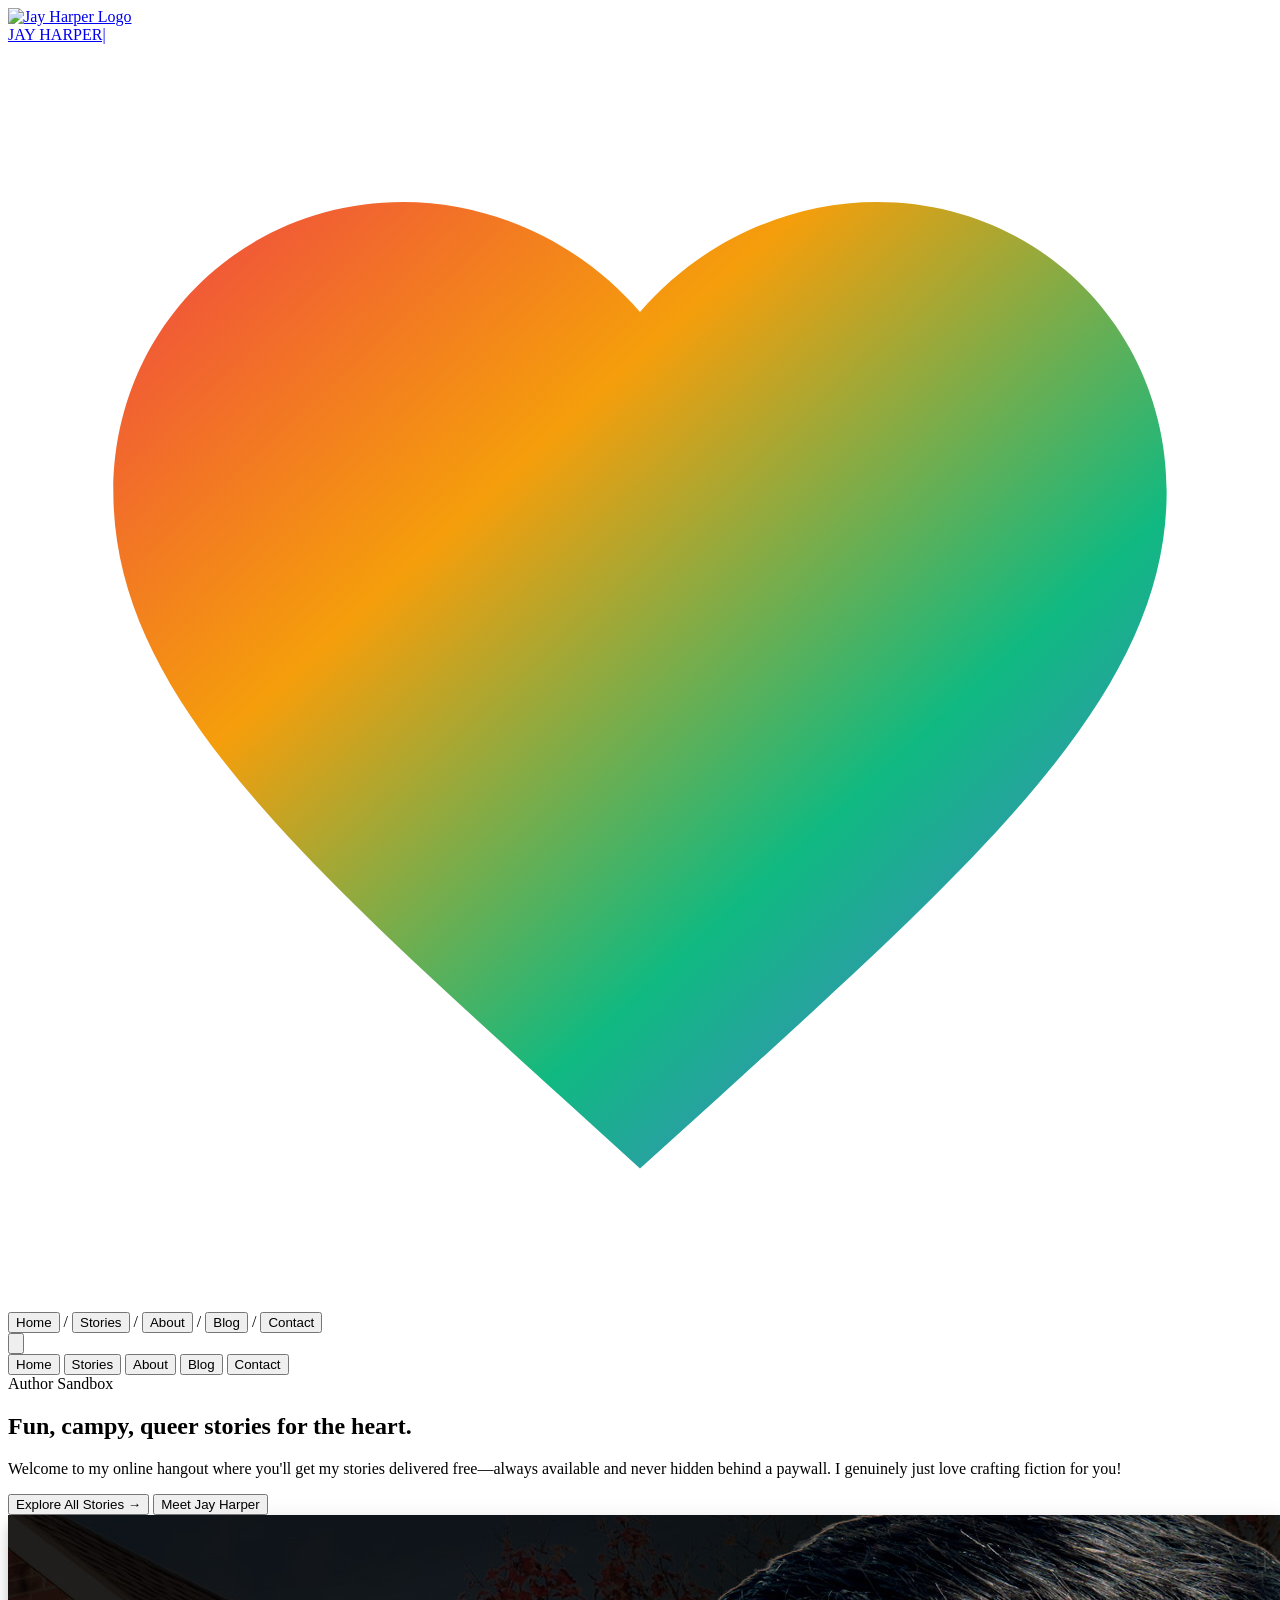
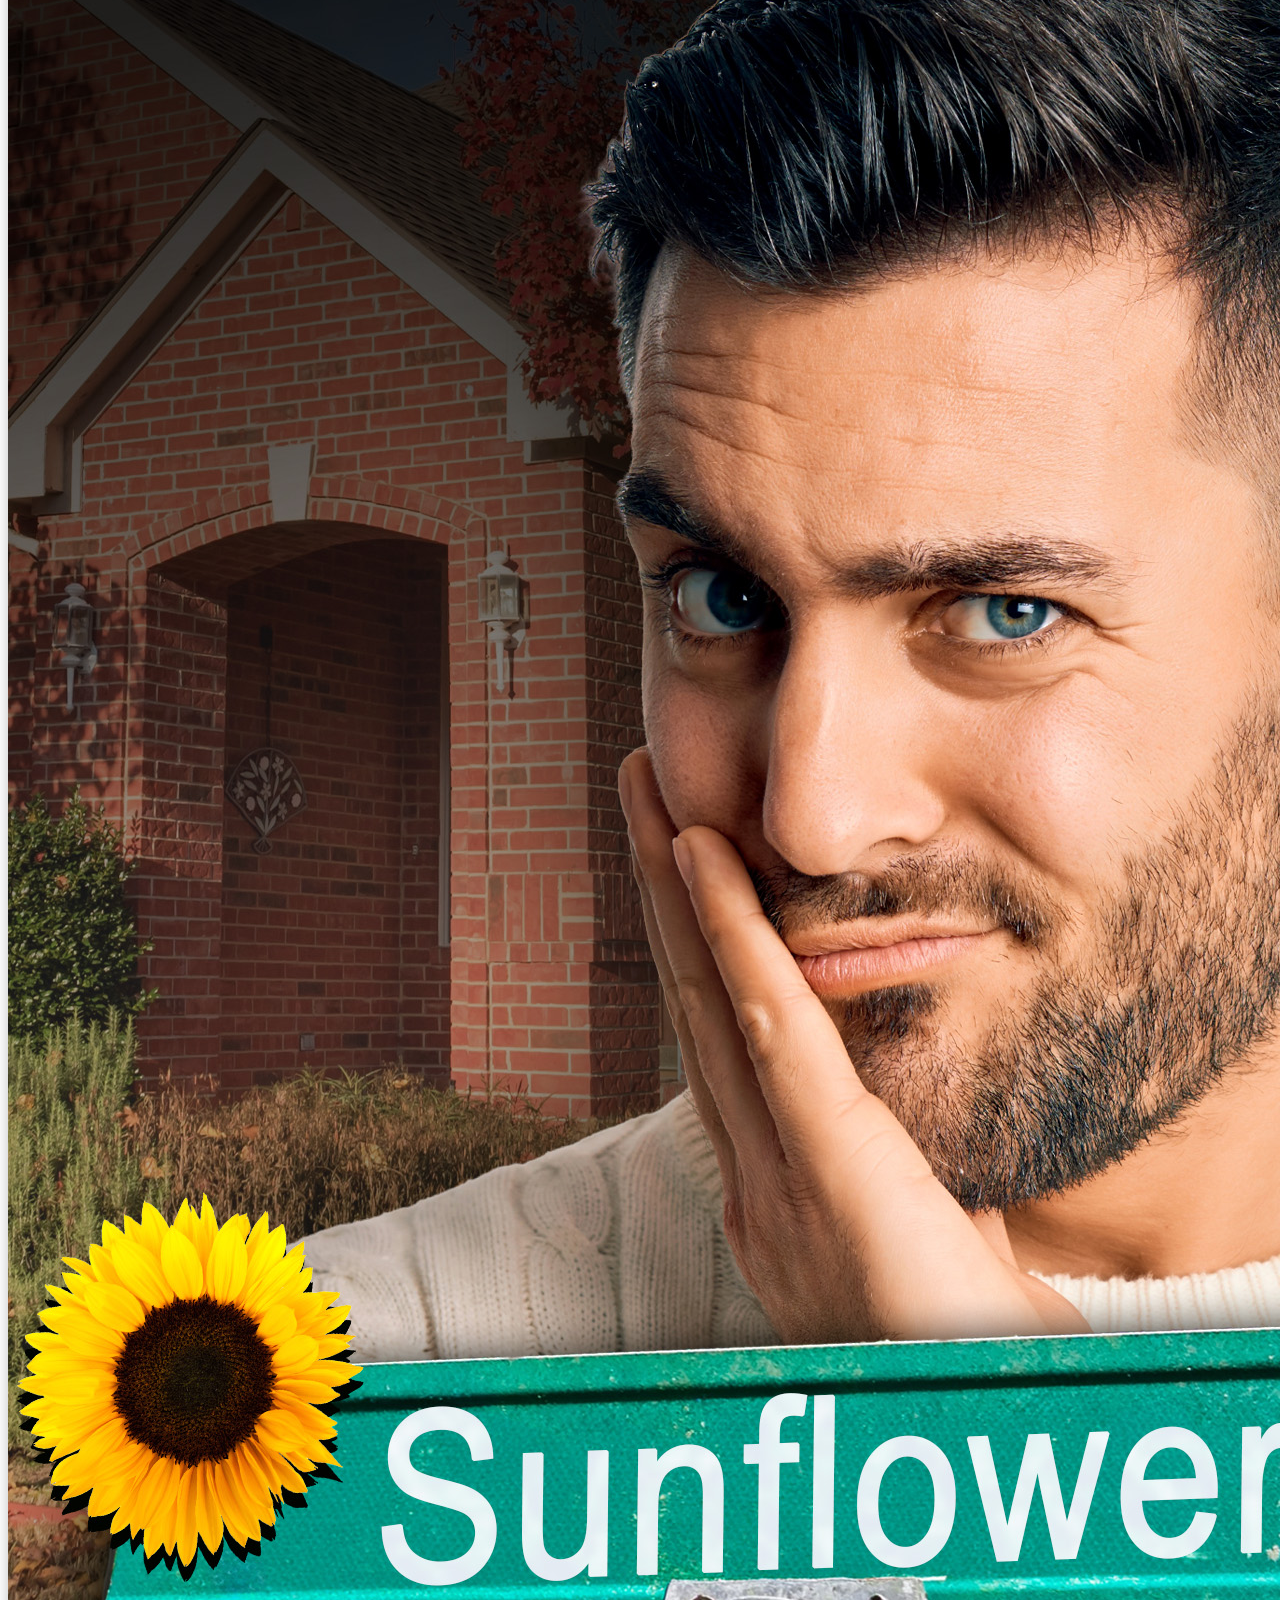
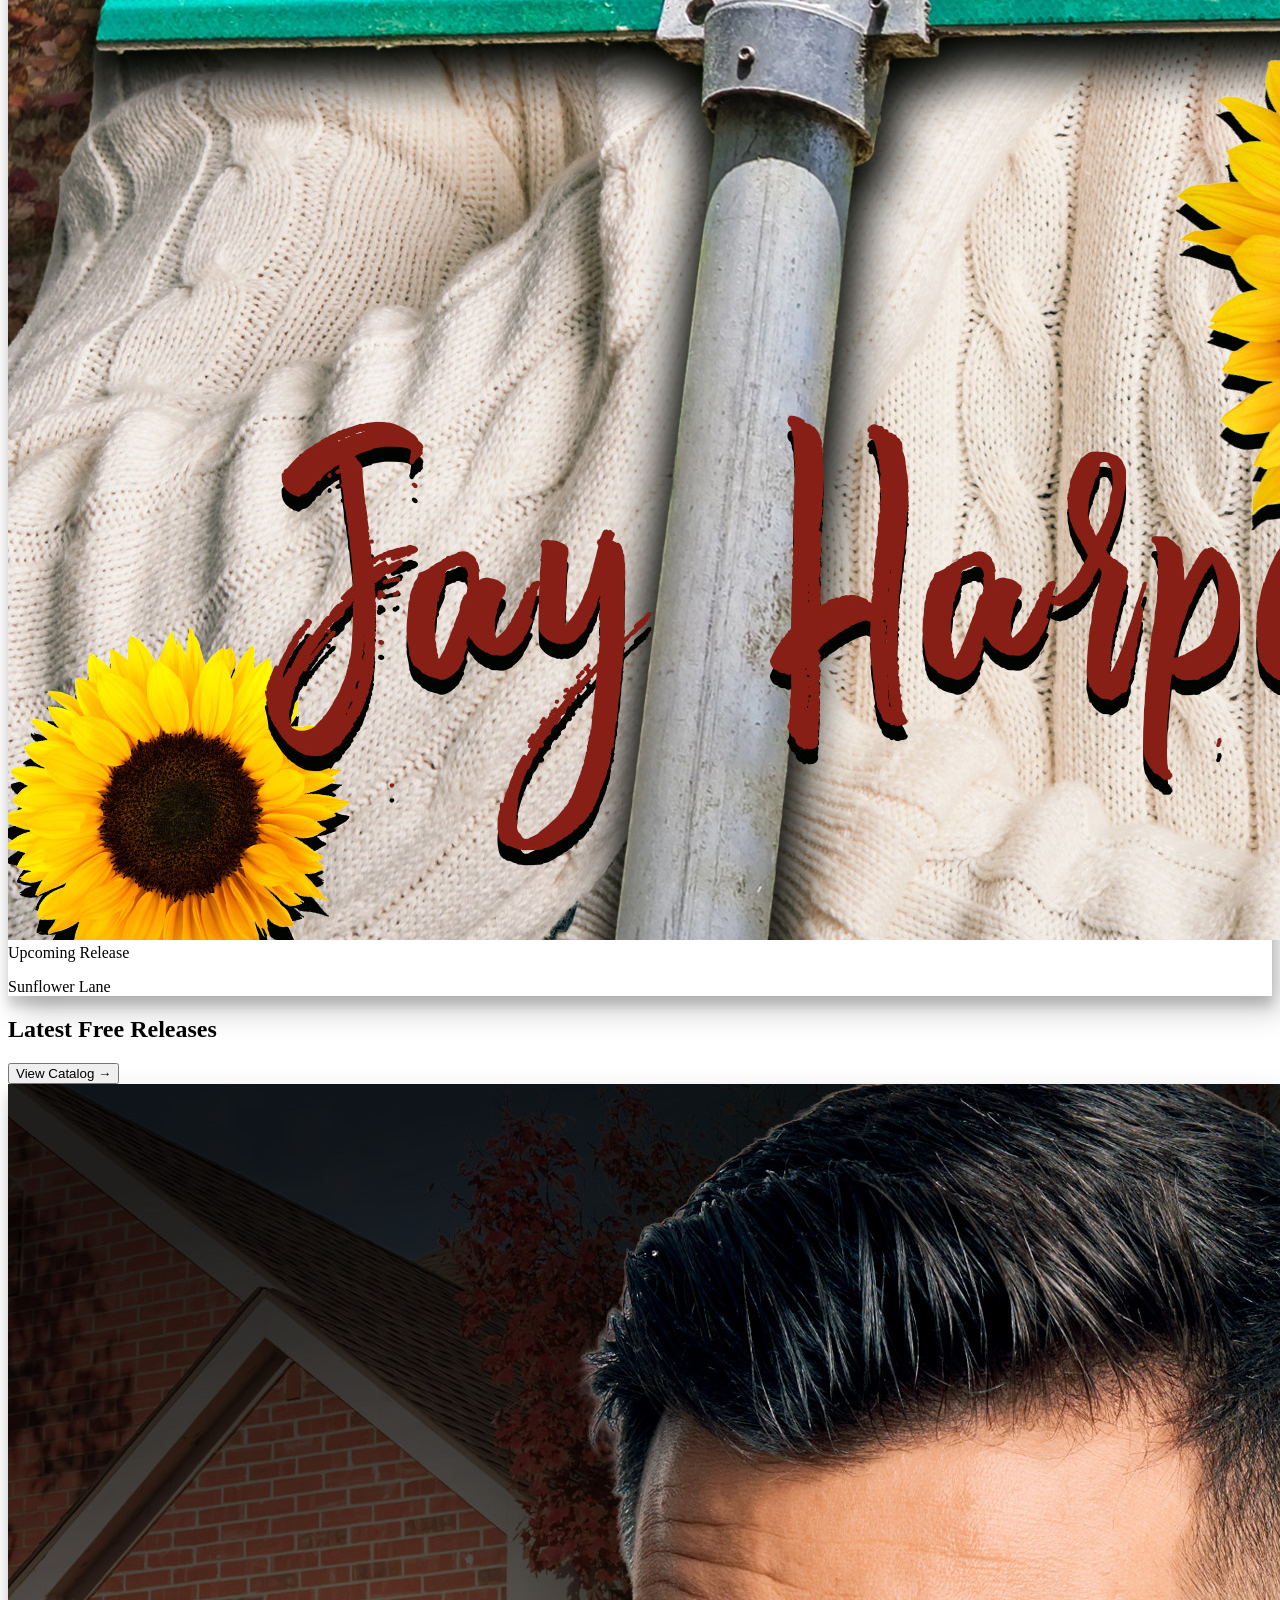
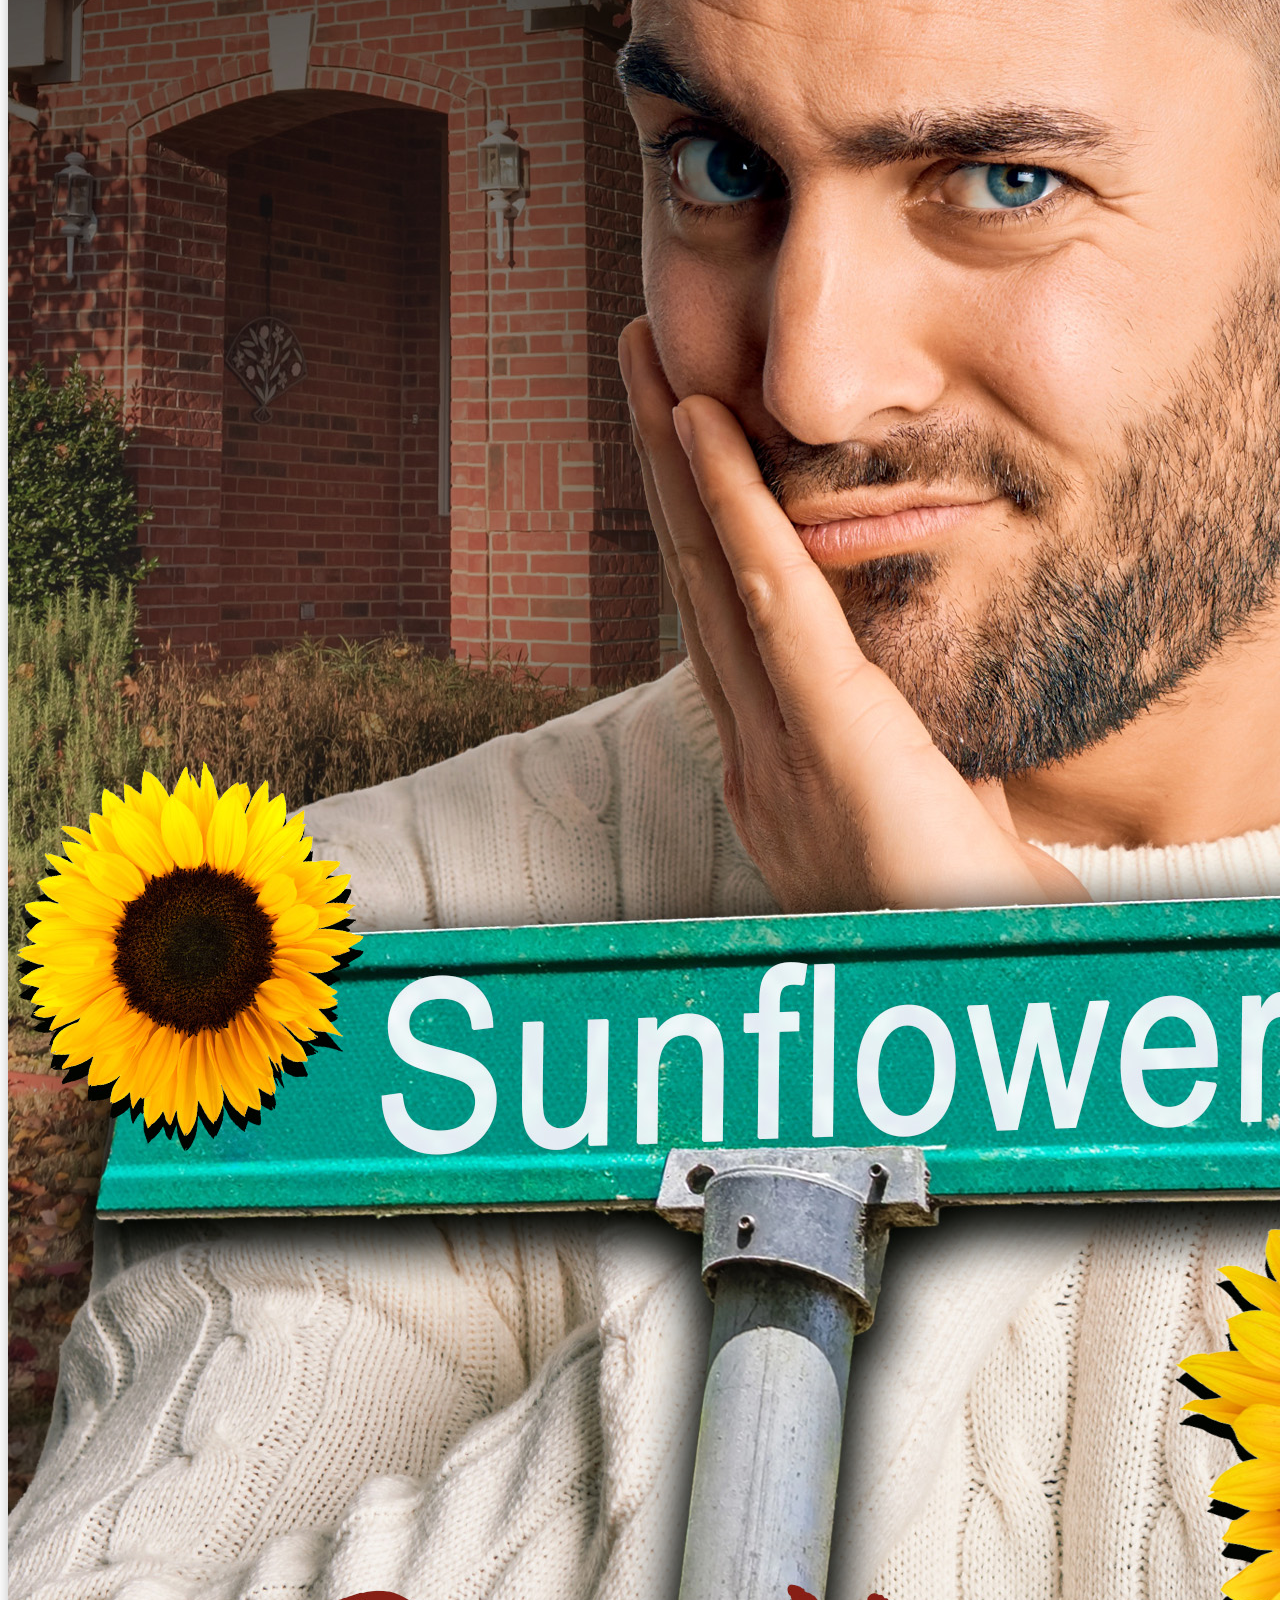
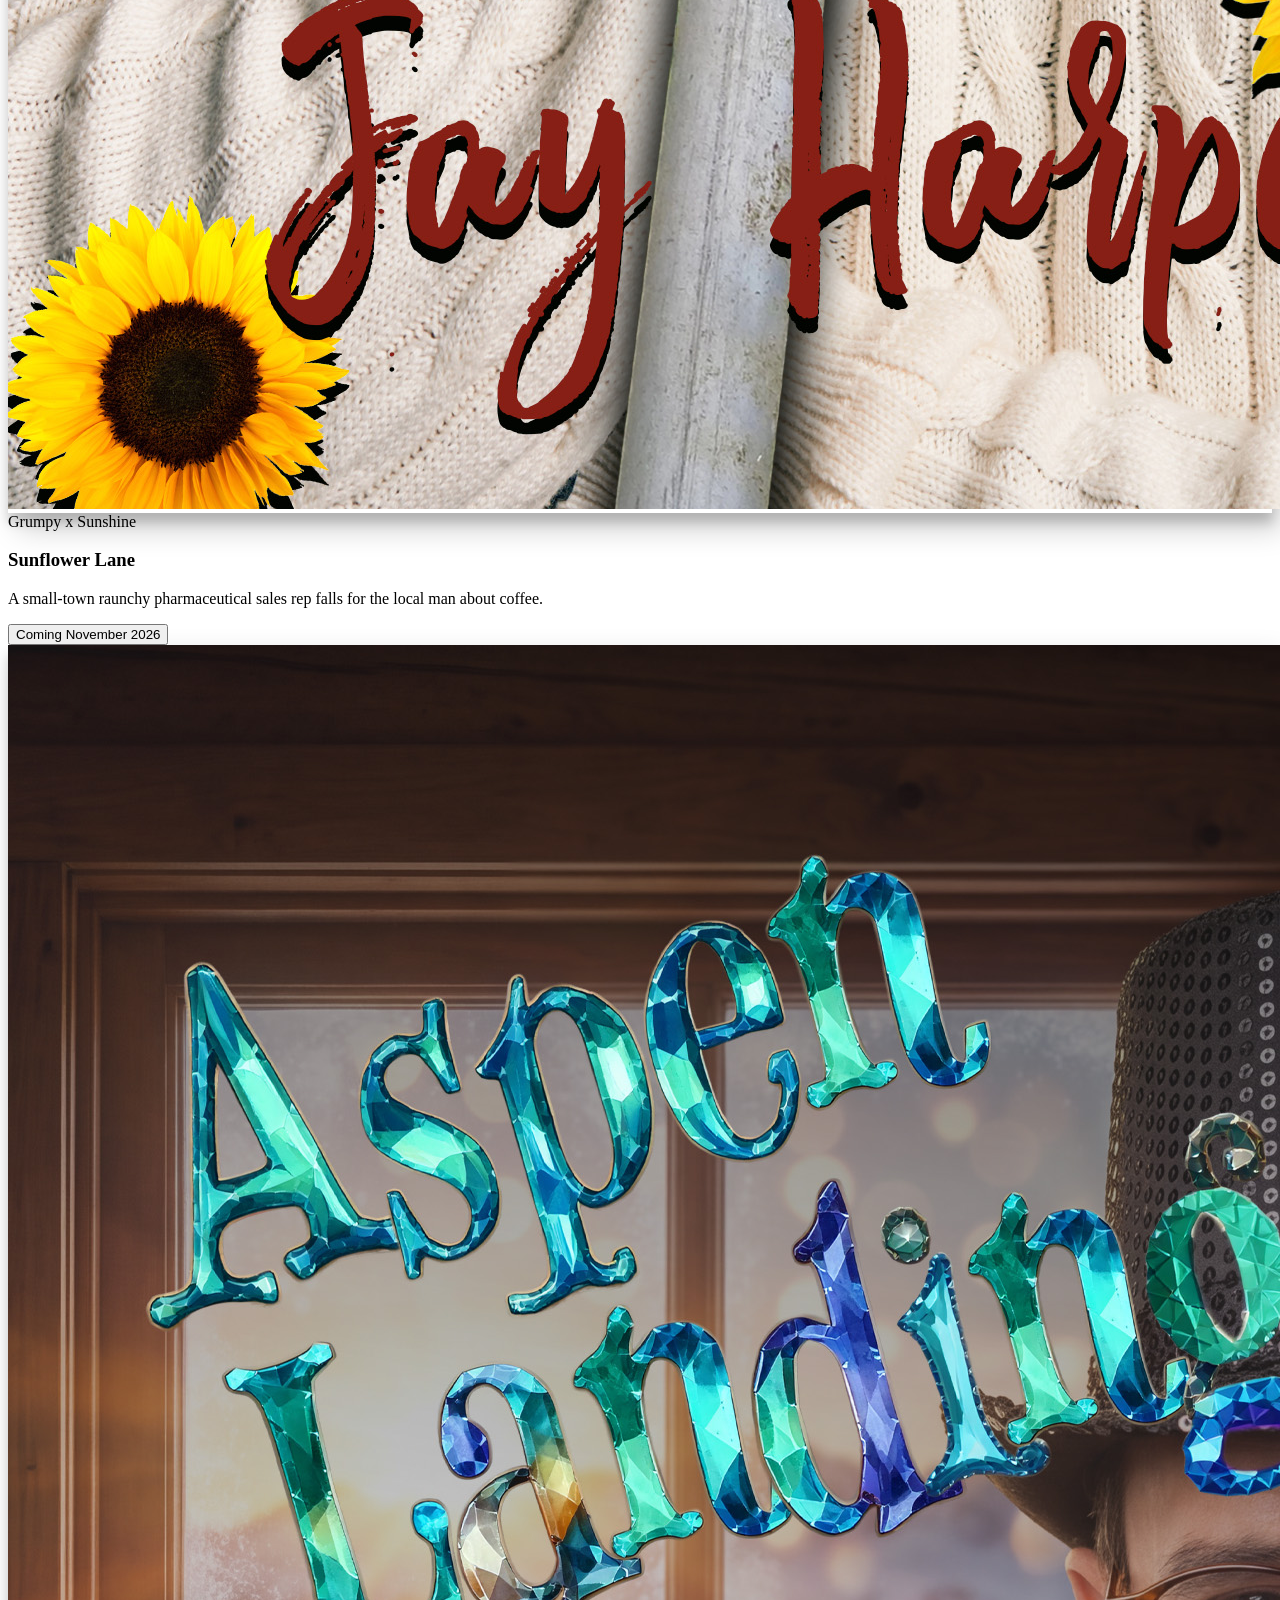
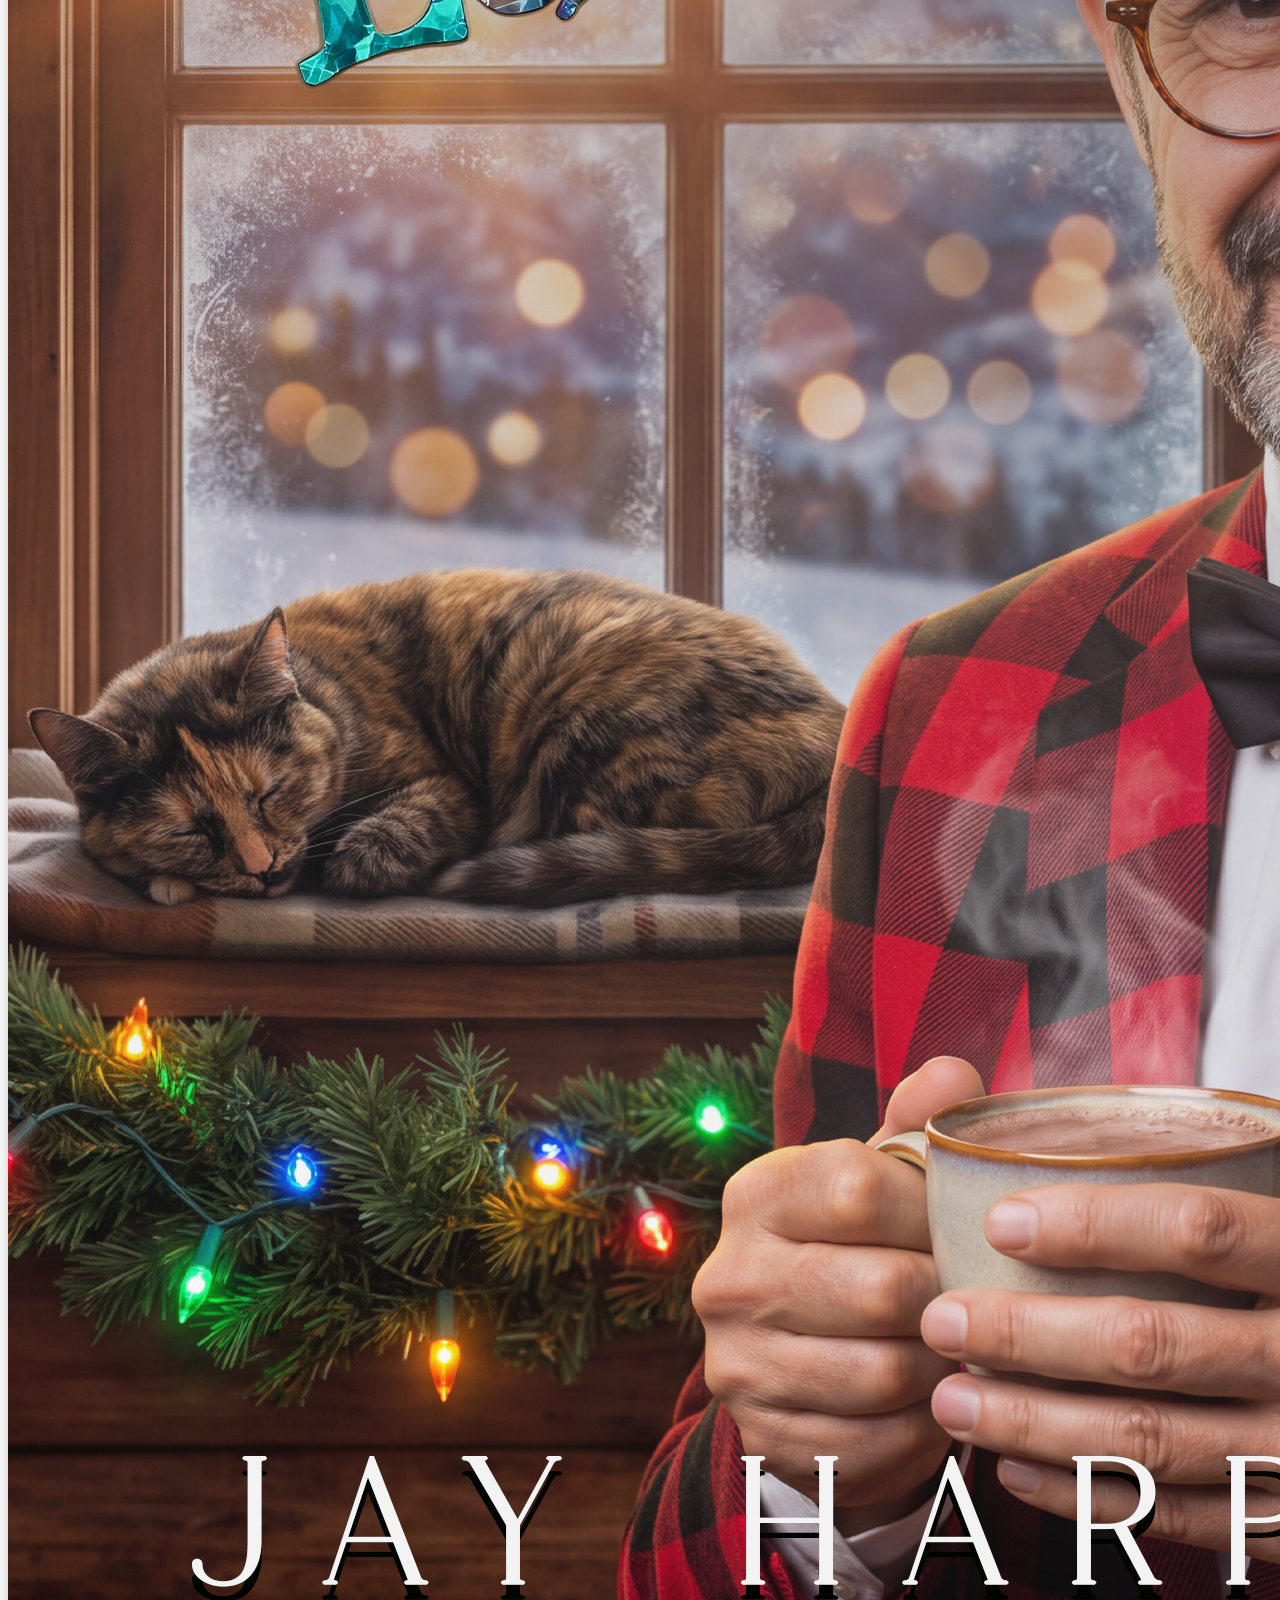
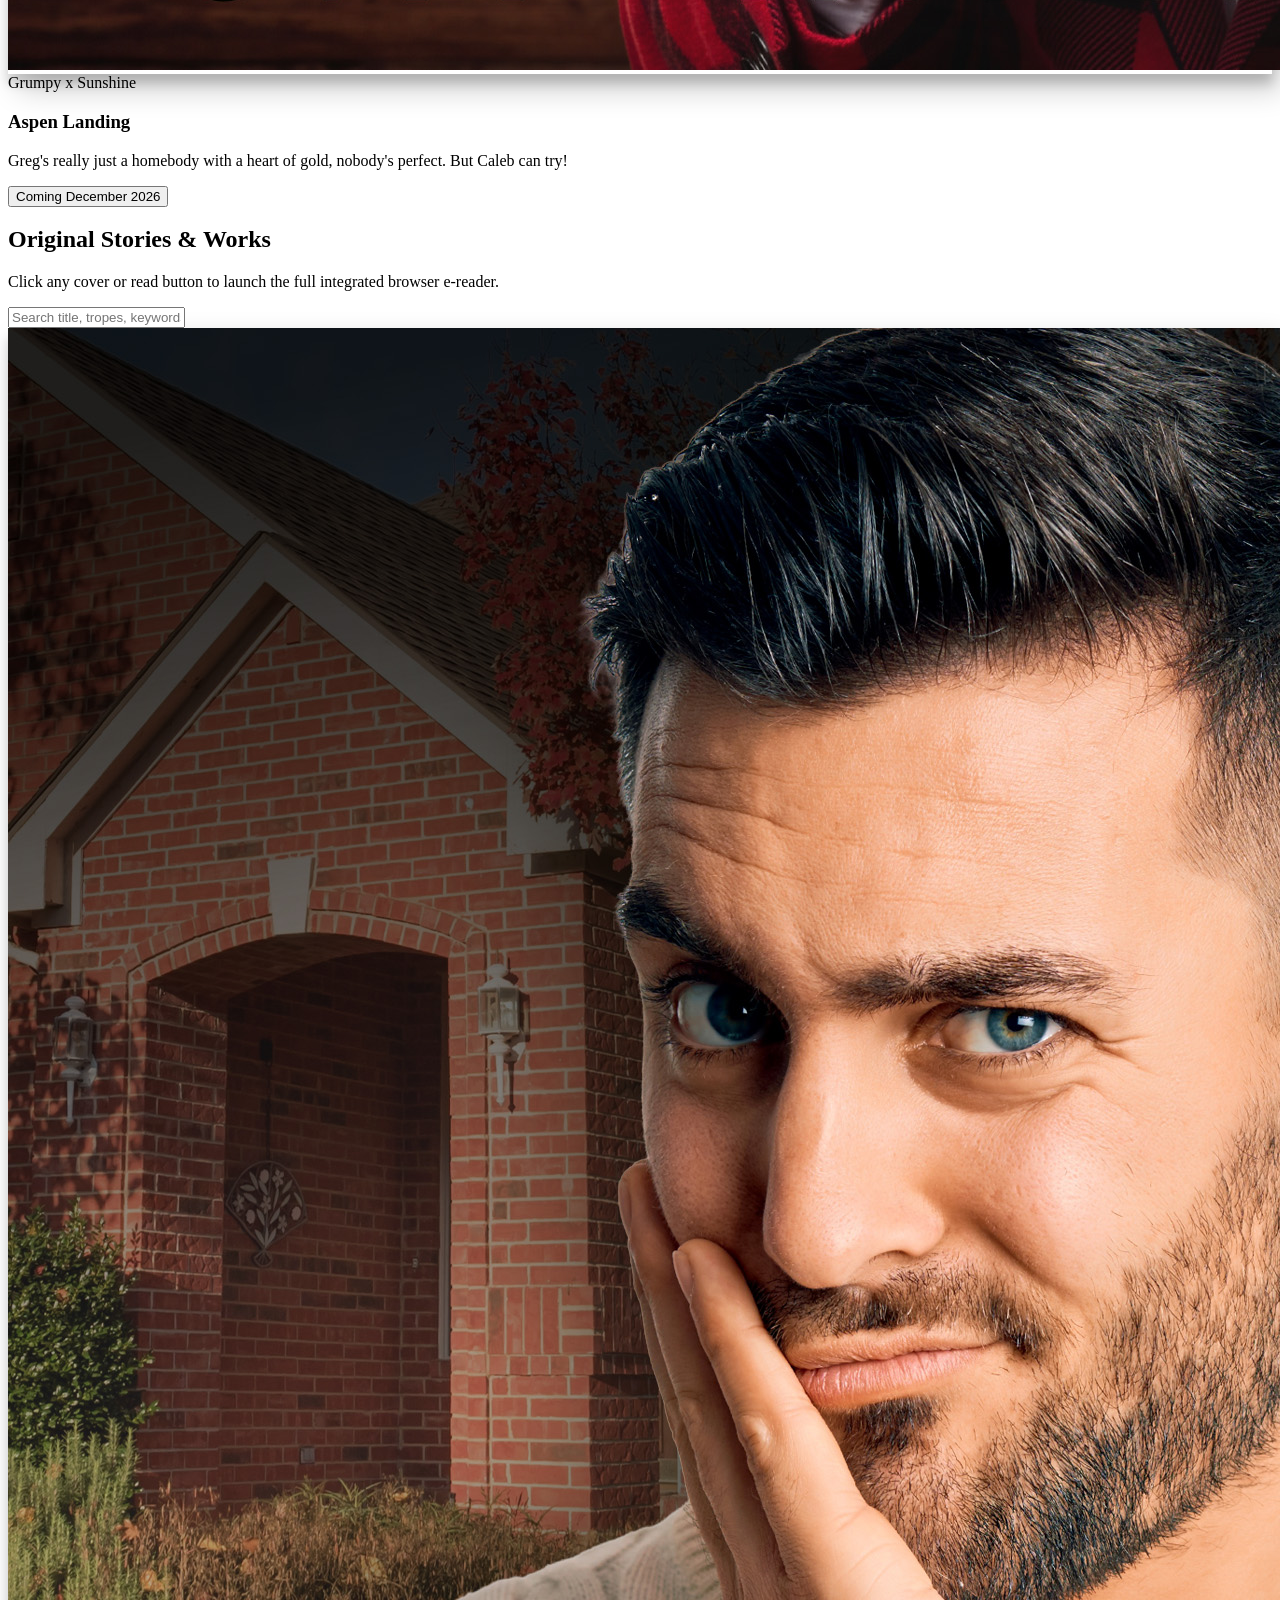
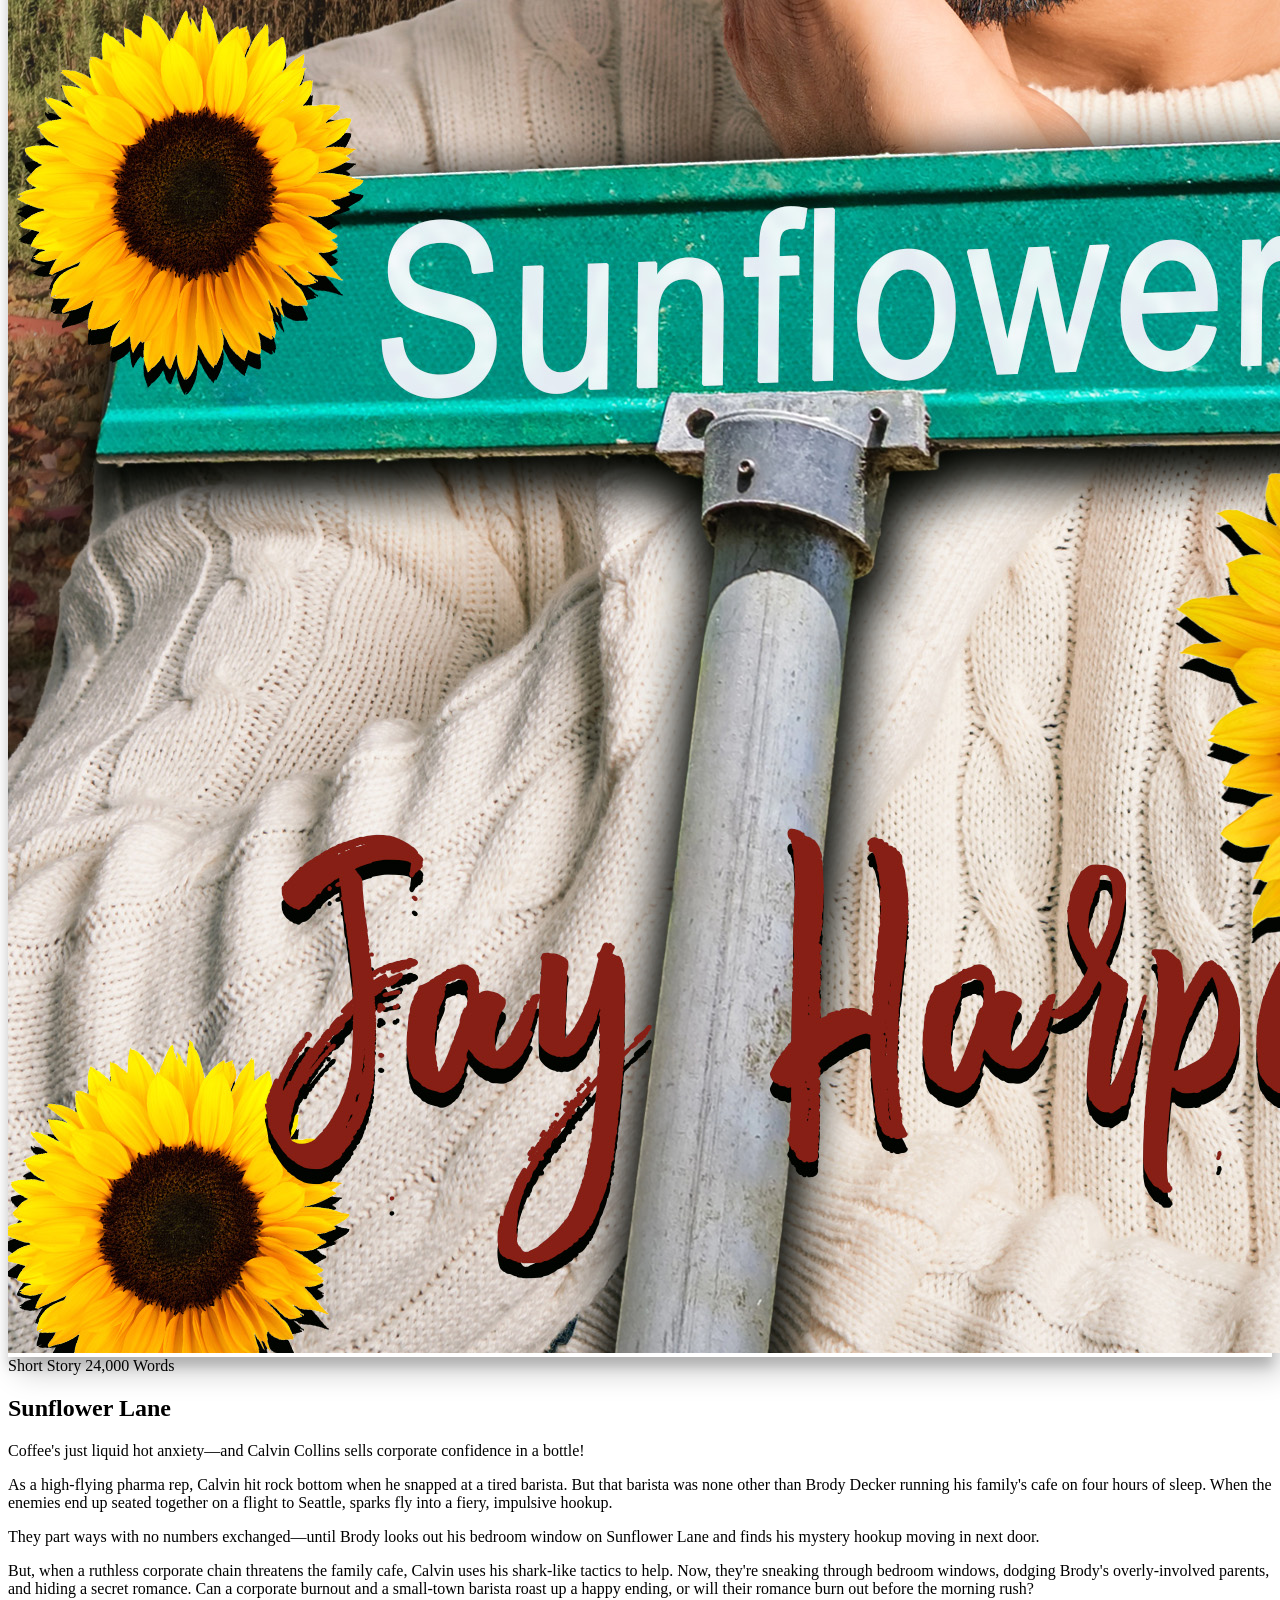
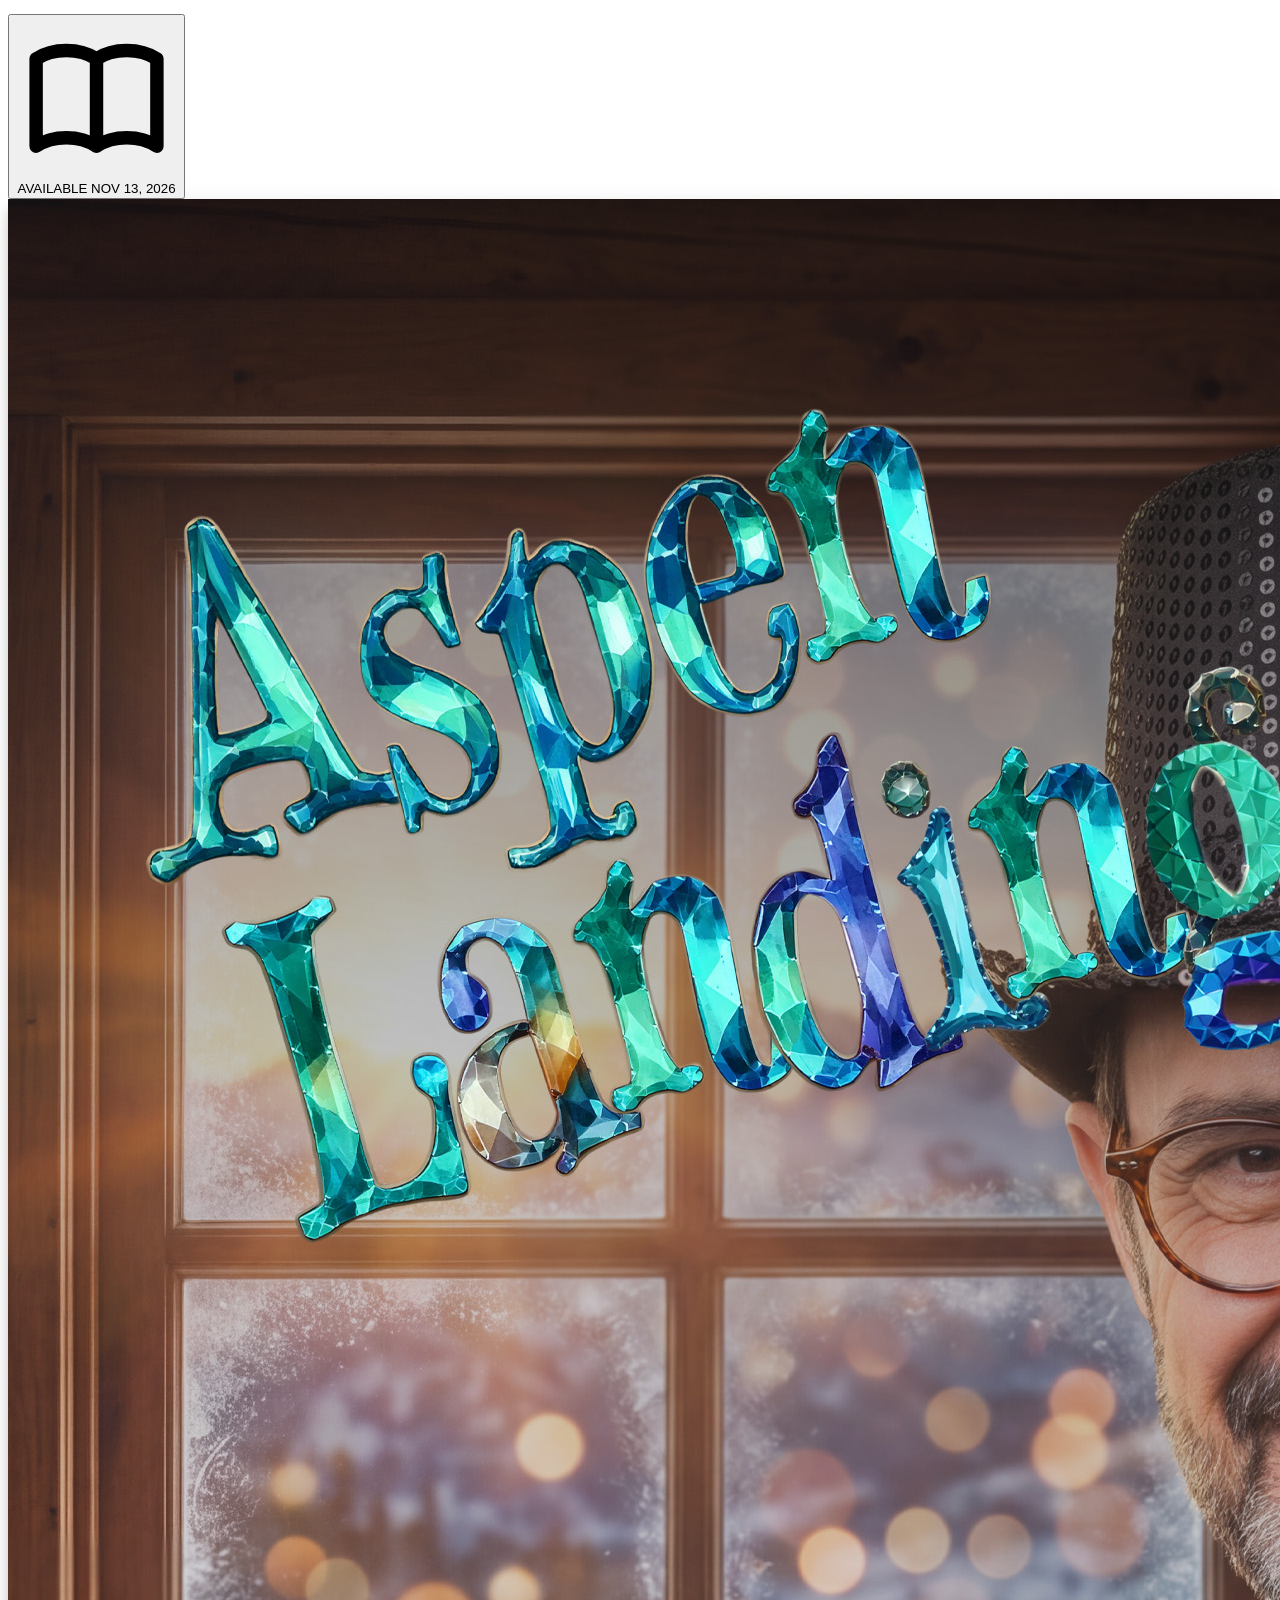
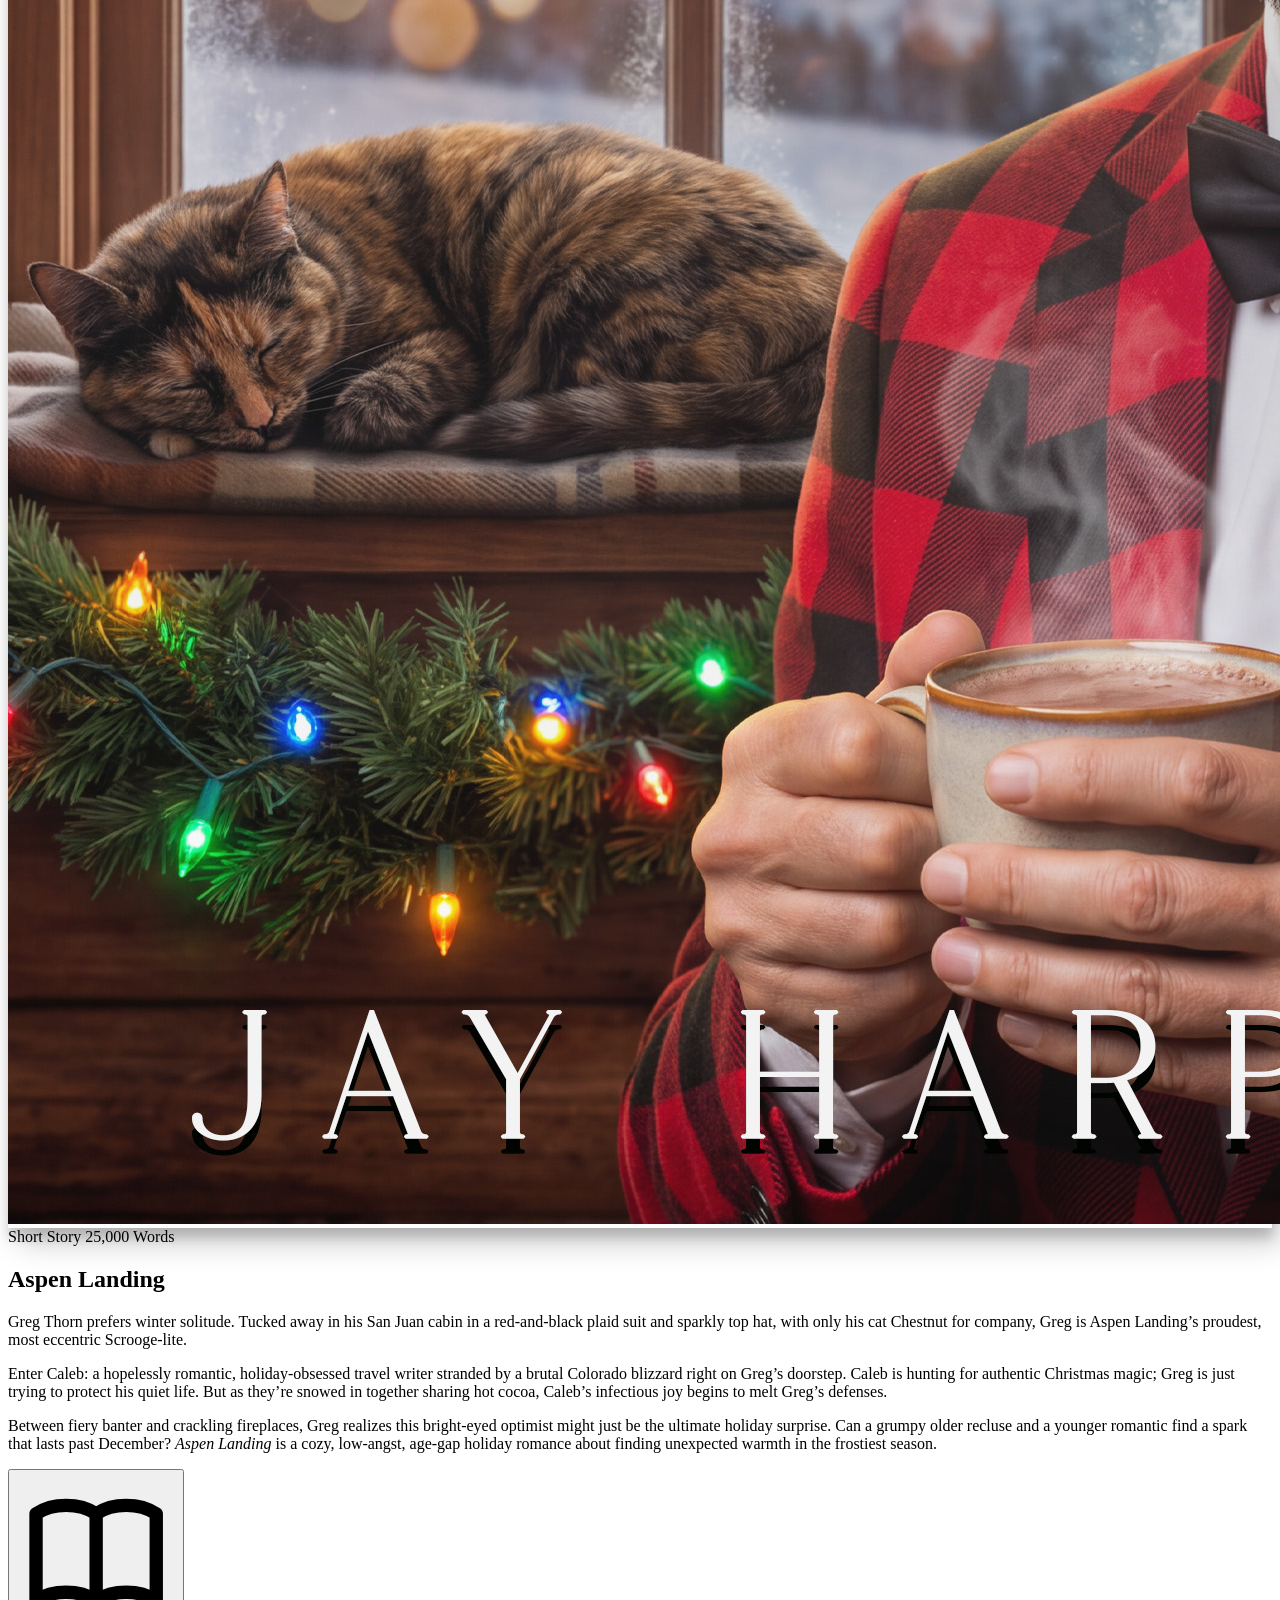
==== commit cfdd840f: "added search bar" ====
--- a/index.html
+++ b/index.html
@@ -260,8 +260,7 @@
             </div>
           </div>
 
-          <!-- INACTIVE PLACEHOLDER BOOK CARD 2 (Uncomment & edit details to activate) -->
-          
+          <!-- INACTIVE PLACEHOLDER BOOK CARD 2 -->
           <div class="bg-cream-100/60 rounded-xl p-5 border border-cream-200 flex flex-col justify-between space-y-4 hover:border-cream-300 transition-all">
             <div class="mx-auto w-40 aspect-book relative rounded-r-md overflow-hidden book-shadow cursor-pointer" onclick="promptAgeVerification('book2')">
               <img src="assets/images/aspenlanding.jpg" alt="Aspen Landing" class="w-full h-full object-cover" onerror="this.onerror=null; this.src='https://images.unsplash.com/photo-1518709268805-4e9042af9f23?auto=format&fit=crop&w=600&q=80';"/>
@@ -278,27 +277,6 @@
               </button>
             </div>
           </div>
-        
-
-          <!-- INACTIVE PLACEHOLDER BOOK CARD 3 (Uncomment & edit details to activate) -->
-          <!--
-          <div class="bg-cream-100/60 rounded-xl p-5 border border-cream-200 flex flex-col justify-between space-y-4 hover:border-cream-300 transition-all">
-            <div class="mx-auto w-40 aspect-book relative rounded-r-md overflow-hidden book-shadow cursor-pointer" onclick="promptAgeVerification('book3')">
-              <img src="assets/images/book3.jpg" alt="Book 3" class="w-full h-full object-cover" onerror="this.onerror=null; this.src='https://images.unsplash.com/photo-1518709268805-4e9042af9f23?auto=format&fit=crop&w=600&q=80';"/>
-              <div class="absolute inset-0 book-spine"></div>
-            </div>
-            <div class="text-center space-y-2 flex-grow flex flex-col justify-between">
-              <div>
-                <span class="font-typewriter text-[10px] text-amber-800 bg-amber-100 px-2 py-0.5 rounded">Trope / Genre</span>
-                <h3 class="font-serif font-bold text-lg mt-1">Book Title Three</h3>
-                <p class="text-xs text-cream-800 line-clamp-2 mt-1">Short catchy description or teaser line for your third book.</p>
-              </div>
-              <button onclick="promptAgeVerification('book3')" class="w-full py-2 bg-cream-900 text-cream-50 font-typewriter text-xs rounded hover:bg-cream-800 transition-colors">
-                Read Free
-              </button>
-            </div>
-          </div>
-          -->
 
         </div>
       </div>
@@ -306,15 +284,21 @@
 
     <!-- PAGE 2: STORIES PAGE -->
     <section id="page-stories" class="tab-page hidden space-y-10">
-      <div class="border-b border-cream-200 pb-4">
-        <h1 class="font-serif text-3xl font-bold">Original Stories & Works</h1>
-        <p class="font-typewriter text-xs text-cream-800 mt-1">Click any cover or read button to launch the full integrated browser e-reader.</p>
-      </div>
-
-      <div class="grid grid-cols-1 md:grid-cols-2 gap-8">
+      <div class="border-b border-cream-200 pb-4 flex flex-col md:flex-row md:items-end justify-between gap-4">
+        <div>
+          <h1 class="font-serif text-3xl font-bold">Original Stories & Works</h1>
+          <p class="font-typewriter text-xs text-cream-800 mt-1">Click any cover or read button to launch the full integrated browser e-reader.</p>
+        </div>
+        <!-- Search Bar Added Here -->
+        <div class="w-full md:w-72">
+          <input type="text" id="story-search-input" oninput="filterStories()" placeholder="Search title, tropes, keywords..." class="w-full px-4 py-2 rounded-lg bg-cream-100 border border-cream-300 focus:outline-none focus:ring-2 focus:ring-amber-500 font-sans text-xs">
+        </div>
+      </div>
+
+      <div class="grid grid-cols-1 md:grid-cols-2 gap-8" id="stories-grid">
         
         <!-- Active Story Detail Item 1 -->
-        <div class="bg-cream-100/70 p-6 rounded-2xl border border-cream-200 flex flex-col sm:flex-row gap-6 items-center sm:items-start">
+        <div class="story-card bg-cream-100/70 p-6 rounded-2xl border border-cream-200 flex flex-col sm:flex-row gap-6 items-center sm:items-start">
           <div class="w-36 flex-shrink-0 aspect-book relative rounded-r-md overflow-hidden book-shadow cursor-pointer" onclick="promptAgeVerification('book1')">
             <img src="assets/images/sunflowerlane.jpg" alt="Sunflower Lane" class="w-full h-full object-cover" onerror="this.onerror=null; this.src='https://images.unsplash.com/photo-1518709268805-4e9042af9f23?auto=format&fit=crop&w=600&q=80';"/>
             <div class="absolute inset-0 book-spine"></div>
@@ -346,9 +330,8 @@
           </div>
         </div>
 
-        <!-- INACTIVE PLACEHOLDER STORY ITEM 2 (Uncomment & edit to activate full blurb listing) -->
-        
-        <div class="bg-cream-100/70 p-6 rounded-2xl border border-cream-200 flex flex-col sm:flex-row gap-6 items-center sm:items-start">
+        <!-- Story Detail Item 2 -->
+        <div class="story-card bg-cream-100/70 p-6 rounded-2xl border border-cream-200 flex flex-col sm:flex-row gap-6 items-center sm:items-start">
           <div class="w-36 flex-shrink-0 aspect-book relative rounded-r-md overflow-hidden book-shadow cursor-pointer" onclick="promptAgeVerification('book2')">
             <img src="assets/images/aspenlanding.jpg" alt="Aspen Landing" class="w-full h-full object-cover" onerror="this.onerror=null; this.src='https://images.unsplash.com/photo-1518709268805-4e9042af9f23?auto=format&fit=crop&w=600&q=80';"/>
             <div class="absolute inset-0 book-spine"></div>
@@ -376,34 +359,6 @@
             </div>
           </div>
         </div>
-
-        <!-- INACTIVE PLACEHOLDER STORY ITEM 3 (Uncomment & edit to activate full blurb listing) -->
-        <!--
-        <div class="bg-cream-100/70 p-6 rounded-2xl border border-cream-200 flex flex-col sm:flex-row gap-6 items-center sm:items-start">
-          <div class="w-36 flex-shrink-0 aspect-book relative rounded-r-md overflow-hidden book-shadow cursor-pointer" onclick="promptAgeVerification('book3')">
-            <img src="assets/images/book3.jpg" alt="Book 3" class="w-full h-full object-cover" onerror="this.onerror=null; this.src='https://images.unsplash.com/photo-1518709268805-4e9042af9f23?auto=format&fit=crop&w=600&q=80';"/>
-            <div class="absolute inset-0 book-spine"></div>
-          </div>
-          <div class="space-y-3 flex-grow text-center sm:text-left">
-            <div class="flex flex-wrap gap-2 justify-center sm:justify-start">
-              <span class="font-typewriter text-[10px] bg-amber-200/80 text-amber-900 px-2 py-0.5 rounded">Short Story</span>
-              <span class="font-typewriter text-[10px] bg-cream-200 text-cream-800 px-2 py-0.5 rounded">Word Count</span>
-            </div>
-            <h2 class="font-serif text-xl font-bold">Book Title Three</h2>
-            <p class="text-xs text-cream-800 leading-relaxed">
-              First paragraph teaser blurb for your third story.
-            </p>
-            <p>Second paragraph expanding on the plot, conflict, and character dynamics.</p>
-            <p>Third paragraph wrapping up the romance and inviting readers to open the e-reader.</p>
-            <div class="pt-2">
-              <button onclick="promptAgeVerification('book3')" class="px-5 py-2 bg-cream-900 text-cream-50 font-typewriter text-xs rounded hover:bg-cream-800 transition-colors inline-flex items-center gap-2">
-                <svg class="w-4 h-4" fill="none" stroke="currentColor" viewBox="0 0 24 24"><path stroke-linecap="round" stroke-linejoin="round" stroke-width="2" d="M12 6.253v13m0-13C10.832 5.477 9.246 5 7.5 5S4.168 5.477 3 6.253v13C4.168 18.477 5.754 18 7.5 18s3.332.477 4.5 1.253m0-13C13.168 5.477 14.754 5 16.5 5c1.747 0 3.332.477 4.5 1.253v13C19.832 18.477 18.247 18 16.5 18c-1.746 0-3.332.477-4.5 1.253"/></svg>
-                READ NOW FREE
-              </button>
-            </div>
-          </div>
-        </div>
-        -->
 
       </div>
     </section> 
@@ -519,7 +474,7 @@
           <h2 class="font-serif text-2xl font-bold text-cream-900">Story Notes</h2>
           <p class="text-sm leading-relaxed text-cream-800">
             In Sunflower Lane, I'm writing my most highly wired and complexly sunshiny characters yet. Calvin is something out of a ceareal box, flying on sugar and caffeine, and well, the pedaling of pharmaceuticals. This story is fun to write, but I'm taking my time just to make sure that I don't overwelm myself with too much. As you know, I suffer from mental health struggles. So, writing for me these days are only supposed to be nothing but fun for me. I am, however, thinking this story will be ready by November 13, 2026.
-          </div>
+          </p>
         </article>
 
         <!-- Blog Entry 2 -->
@@ -687,6 +642,20 @@
     function toggleMobileMenu() {
       const menu = document.getElementById('mobile-menu');
       menu.classList.toggle('hidden');
+    }
+
+    // Story Search Filter Function
+    function filterStories() {
+      const query = document.getElementById('story-search-input').value.toLowerCase().trim();
+      const cards = document.querySelectorAll('.story-card');
+      cards.forEach(card => {
+        const text = card.innerText.toLowerCase();
+        if(text.includes(query)) {
+          card.style.display = '';
+        } else {
+          card.style.display = 'none';
+        }
+      });
     }
 
     // EPUB BOOK PATHS & RENDERER ENGINE
@@ -816,7 +785,7 @@
     // Generate Unicorn Rainbow Sparkles Dynamically
     function initSparkles() {
       const container = document.getElementById('sparkle-container');
-      const colors = ['#EF4444', '#F59E0B', '#10B981', '#3B82F6', '#8B5CF6', '#EC4899'];
+      const colors = ['#B81500', '#0B961F', '#FFC638', '#3B82F6', '#1422FF', '#FF9914'];
       const sparkleCount = 20;
 
       for (let i = 0; i < sparkleCount; i++) {
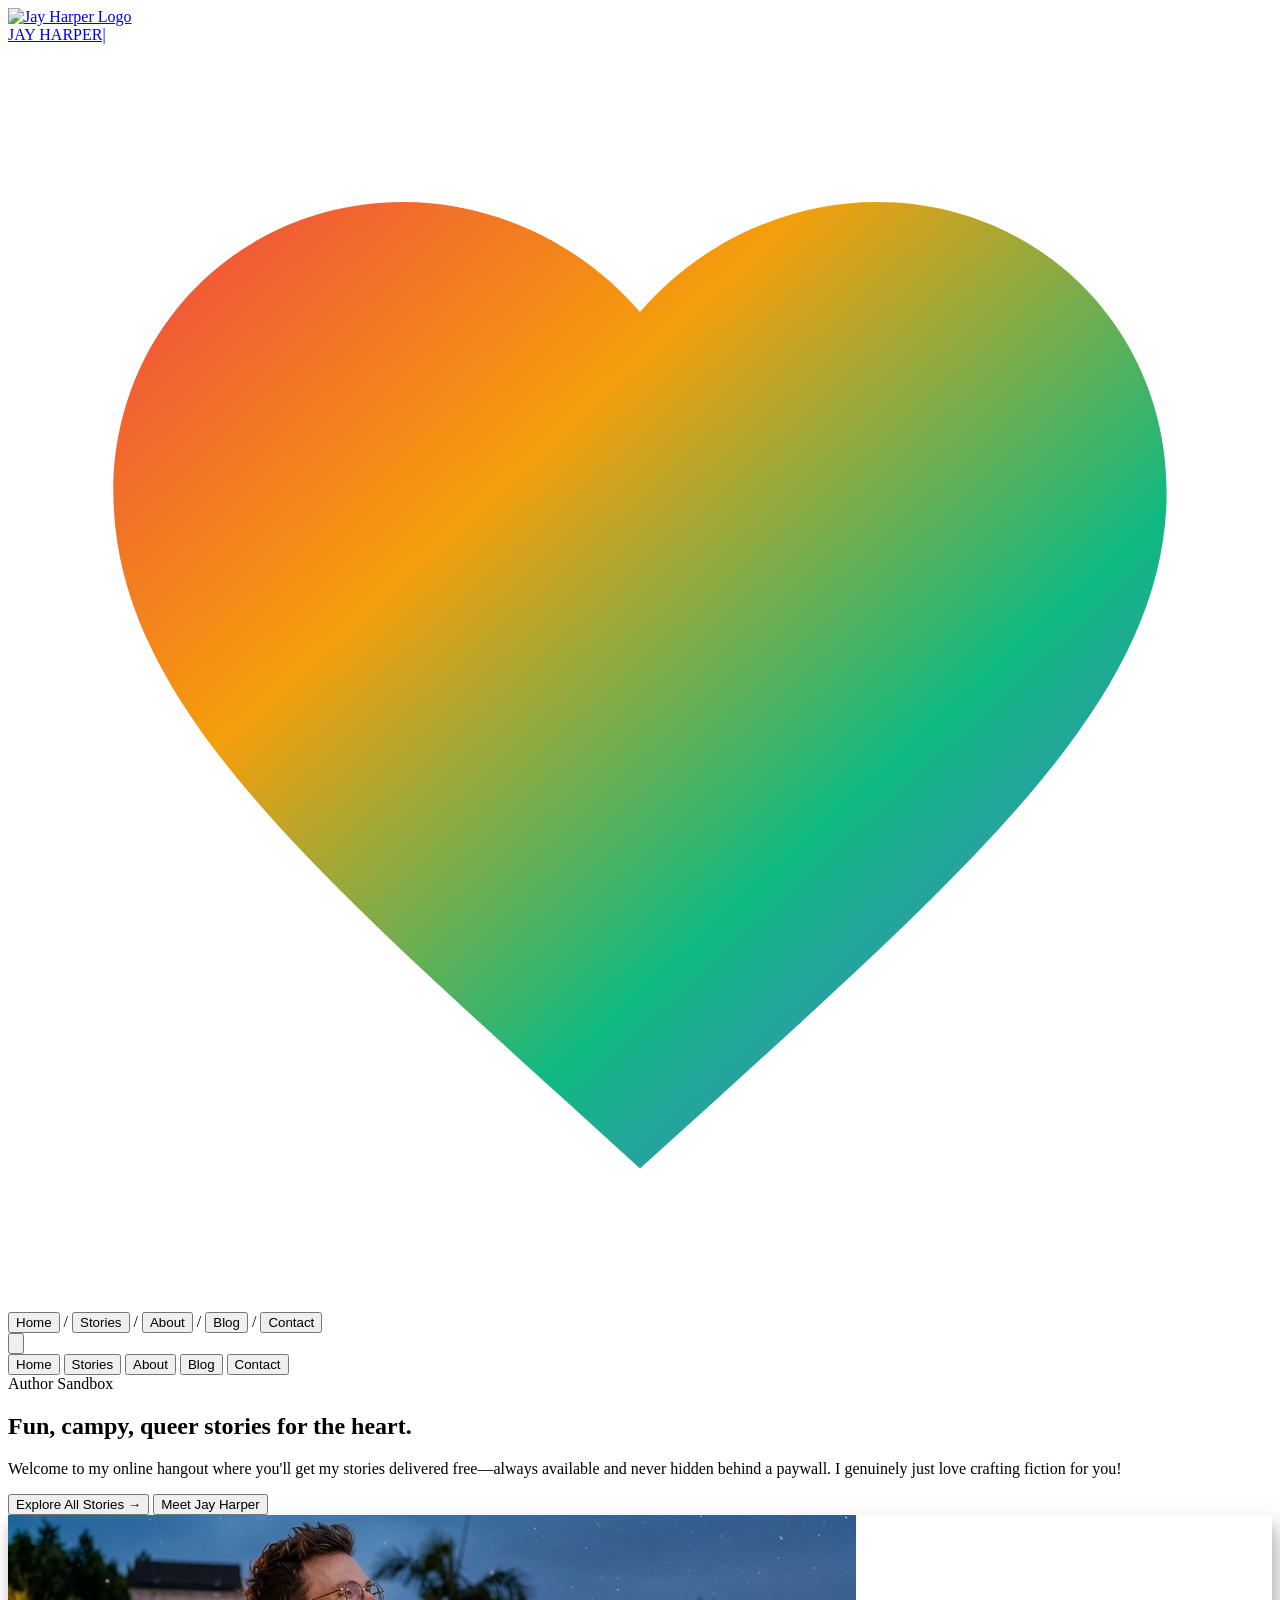
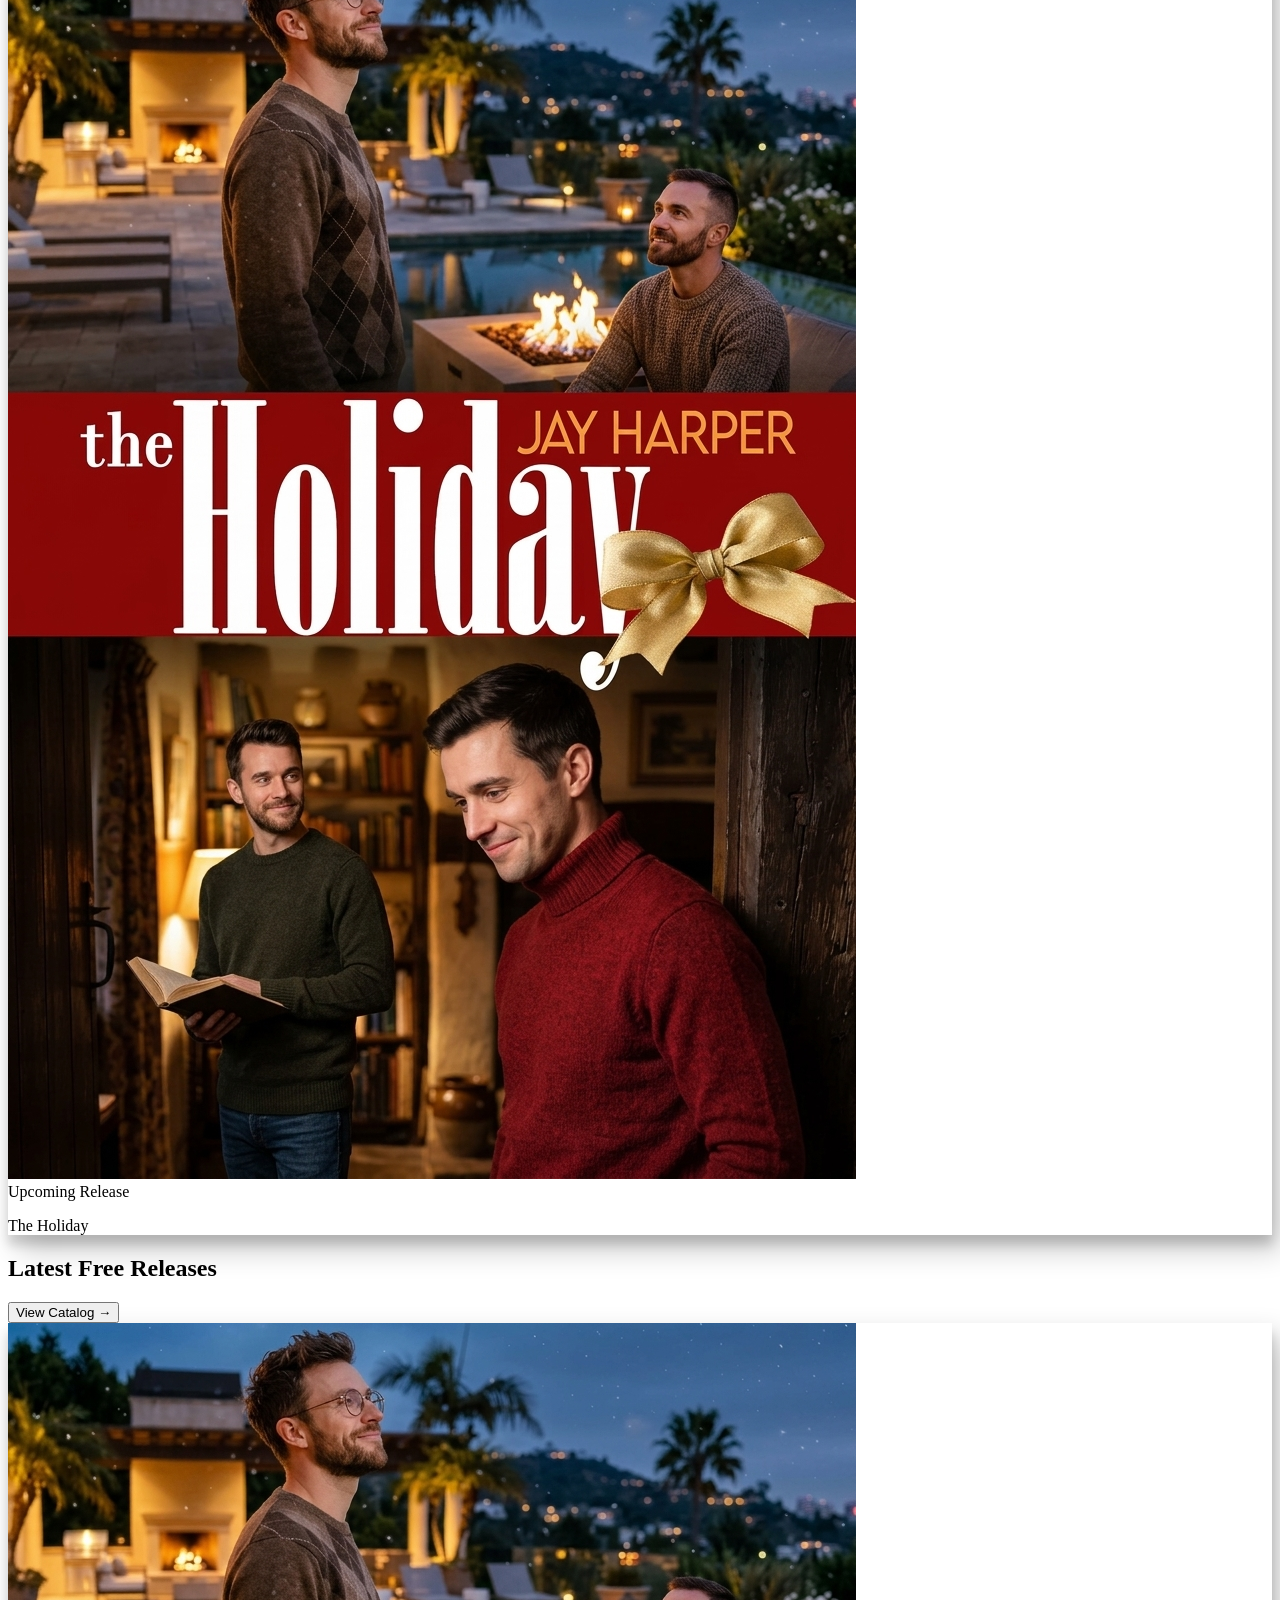
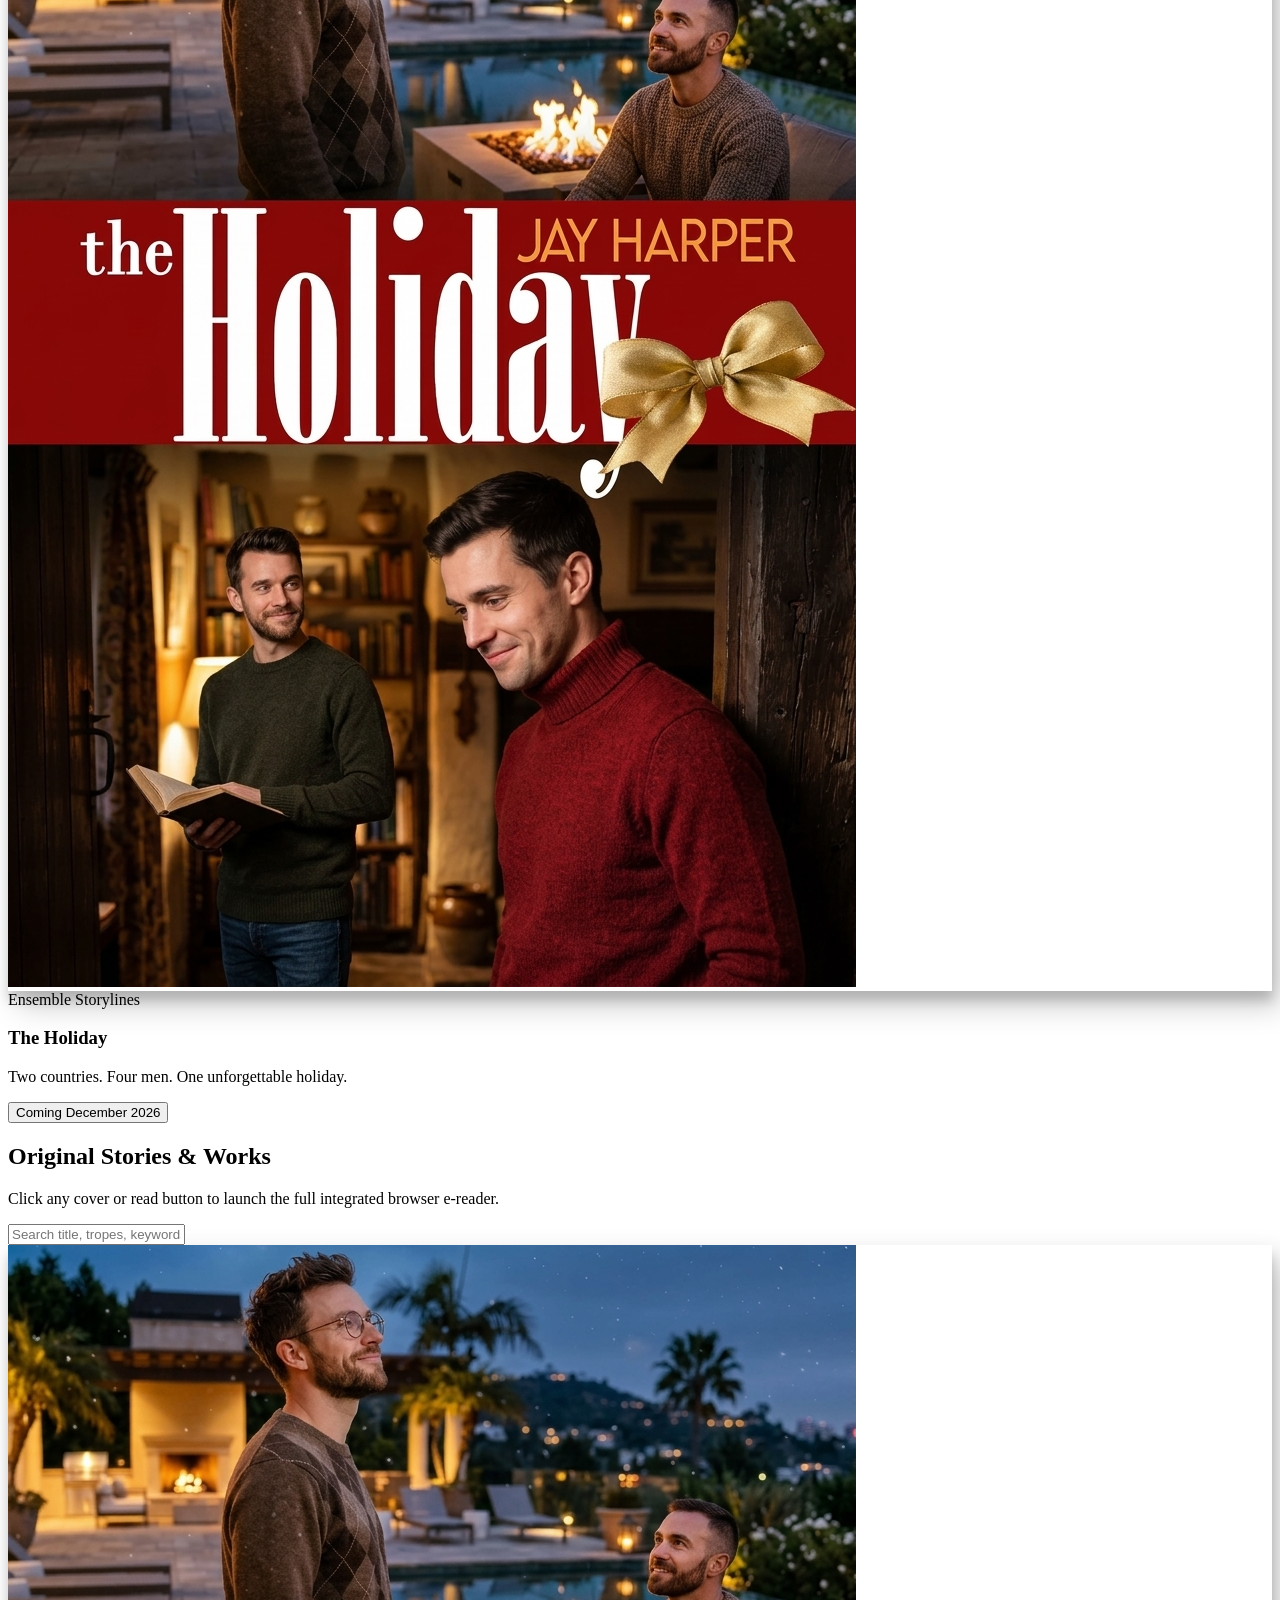
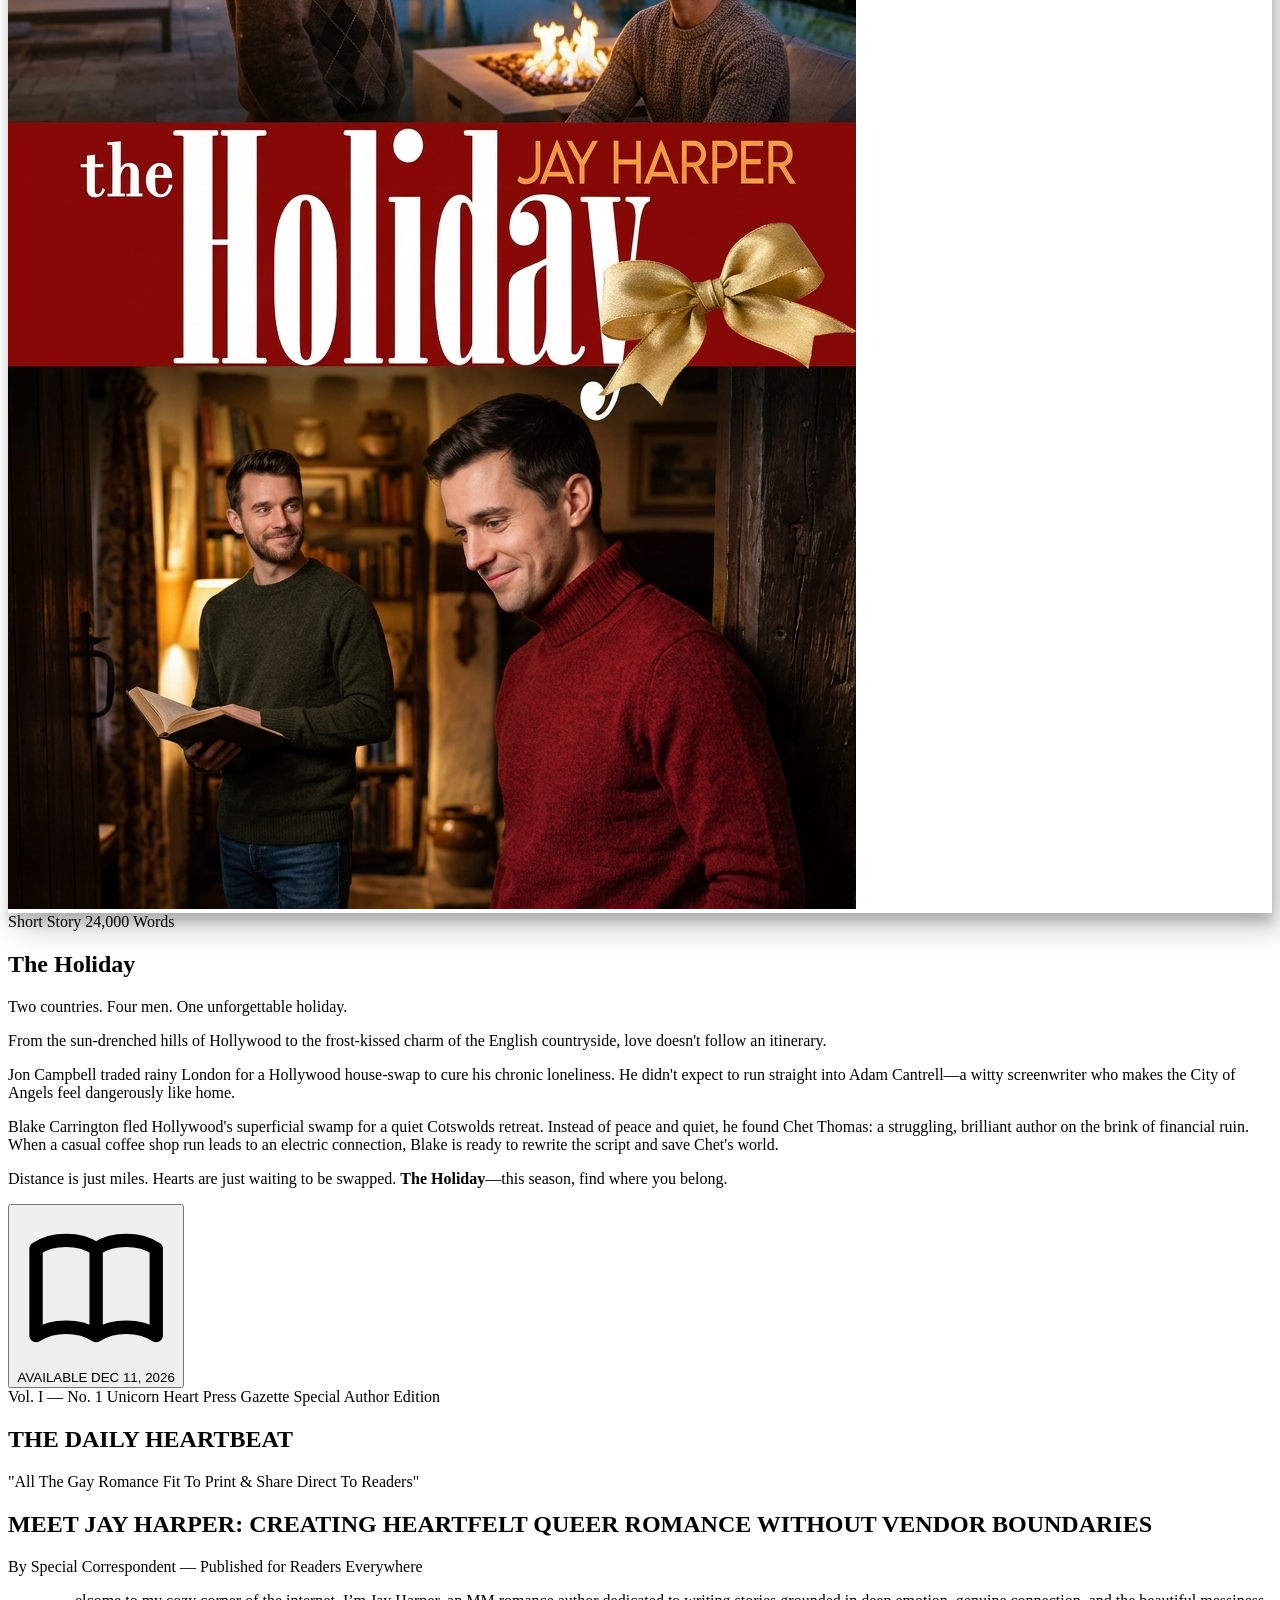
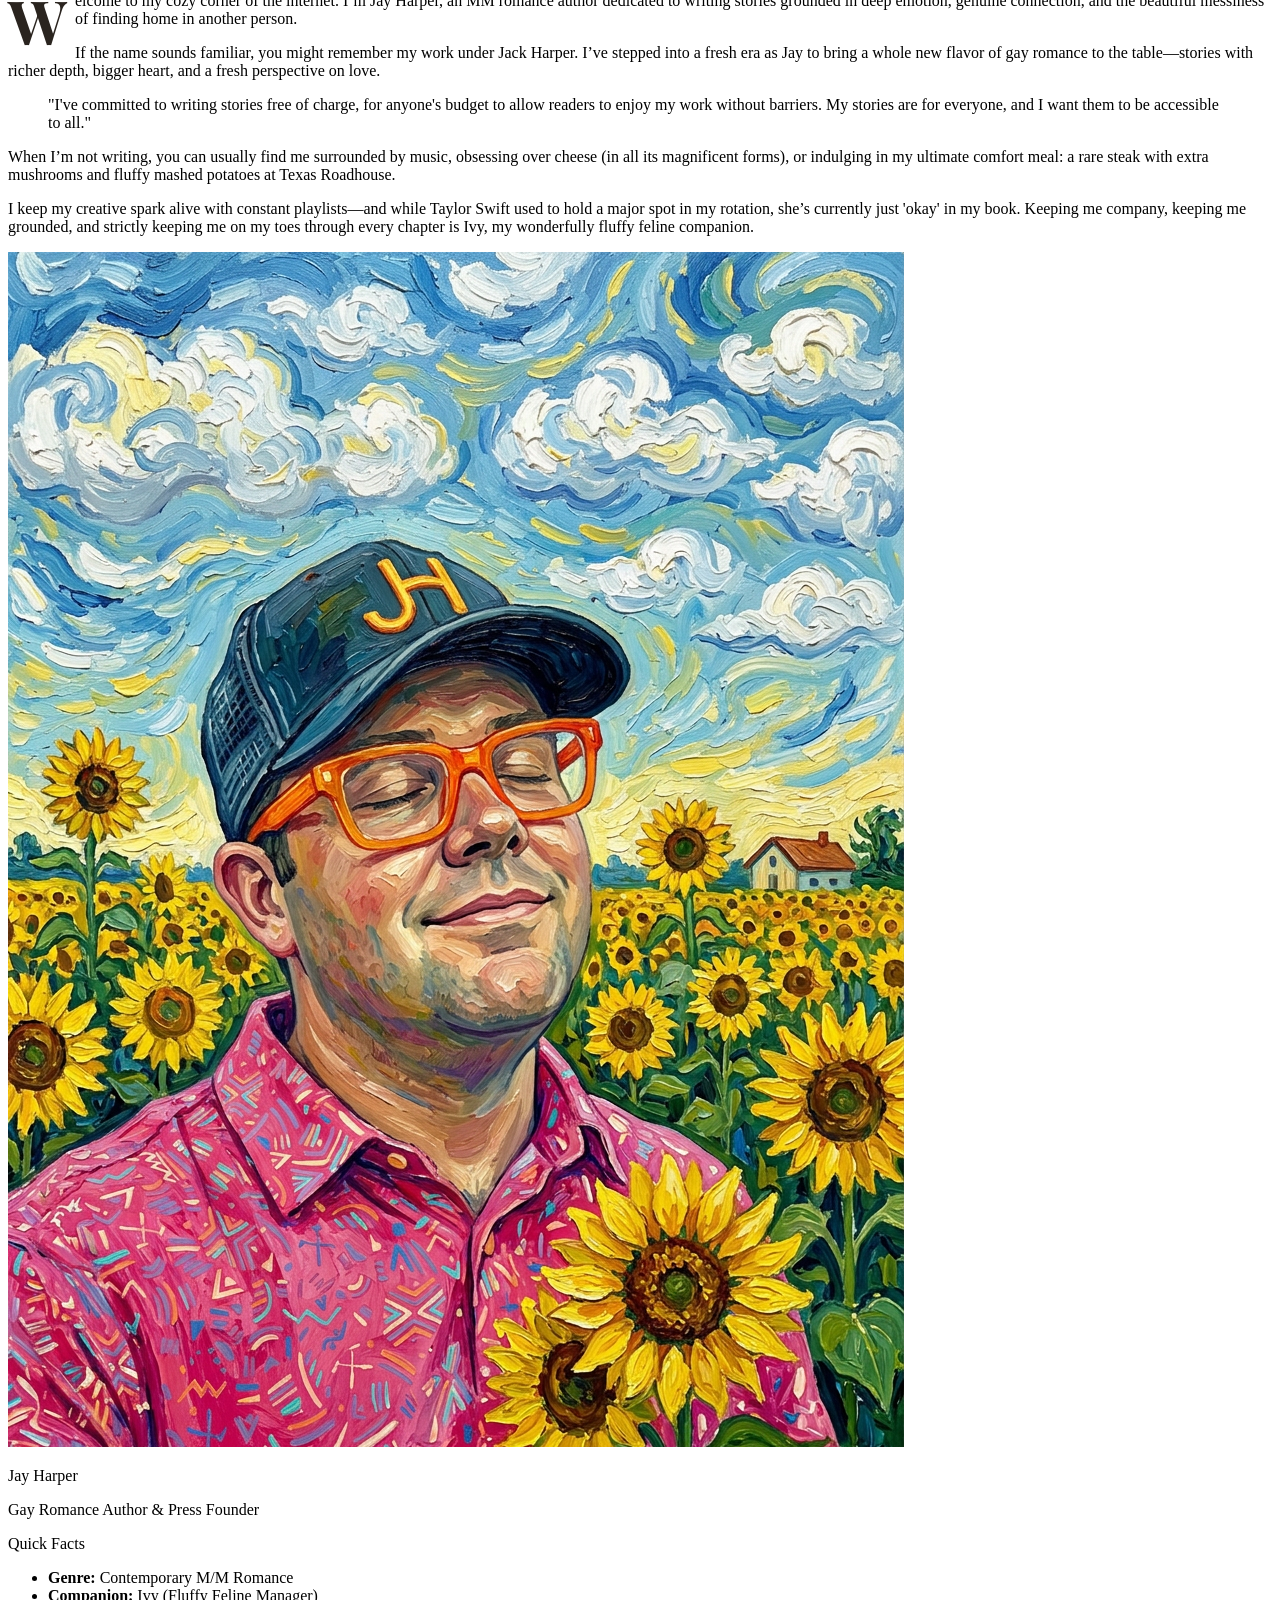
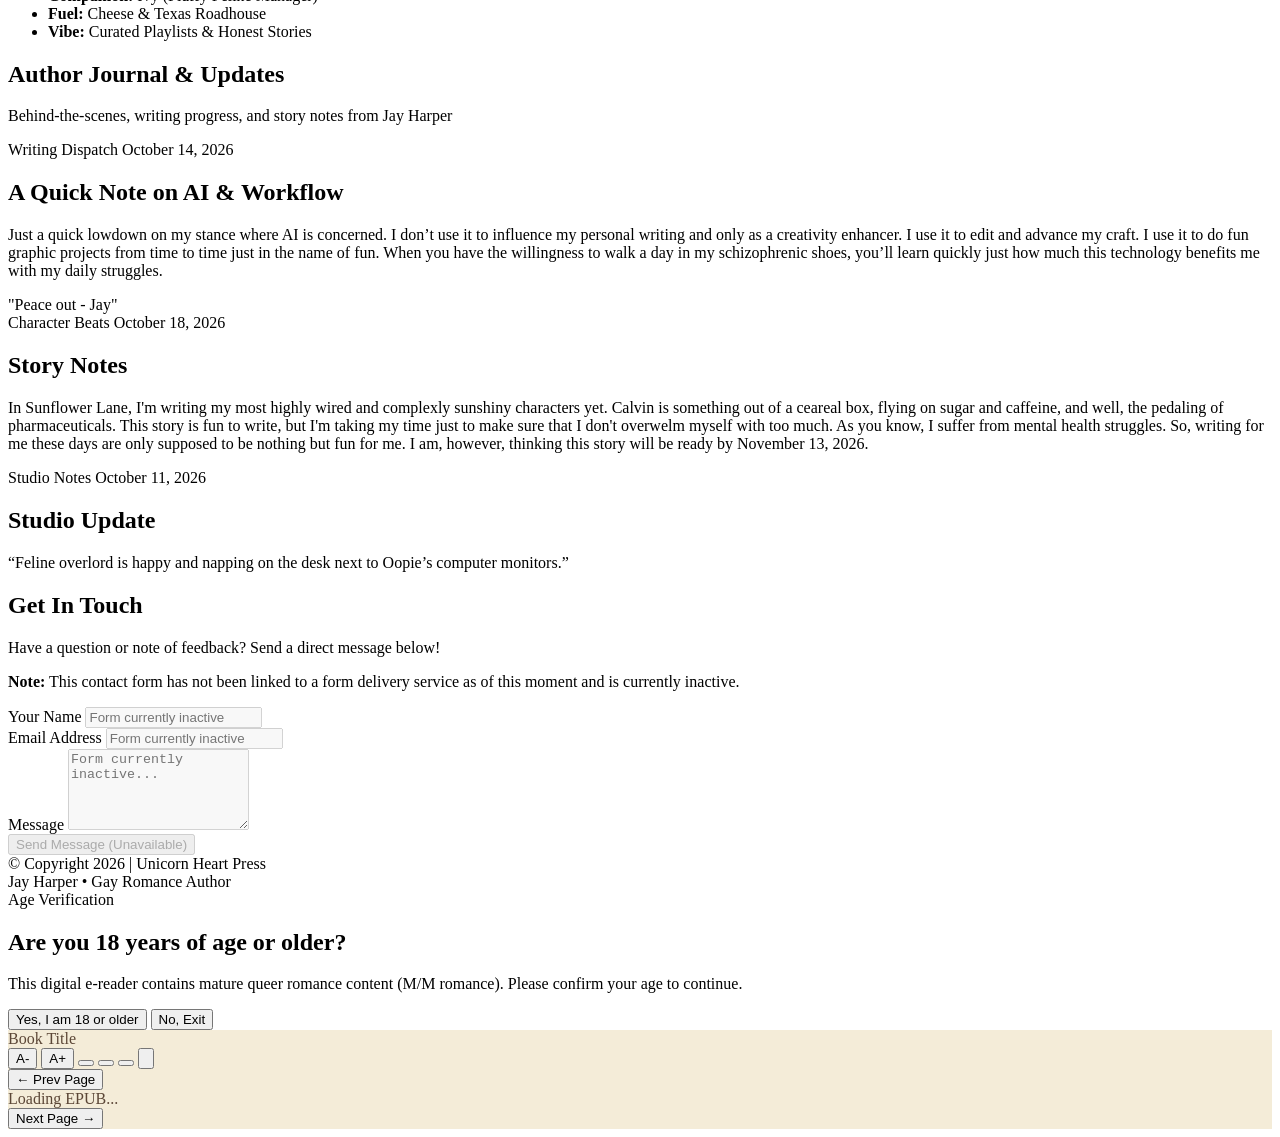
==== commit 996225ca: "updated books" ====
--- a/index.html
+++ b/index.html
@@ -219,15 +219,15 @@
         <div class="w-48 sm:w-56 flex-shrink-0 group">
           <div class="relative aspect-book rounded-r-md overflow-hidden book-shadow transition-transform duration-300 group-hover:-translate-y-2 cursor-pointer" onclick="promptAgeVerification('book1')">
             <img 
-              src="assets/images/sunflowerlane.jpg" 
-              alt="Sunflower Lane" 
+              src="assets/images/theholiday.jpg" 
+              alt="The Holiday" 
               class="w-full h-full object-cover"
               onerror="this.onerror=null; this.src='https://images.unsplash.com/photo-1518709268805-4e9042af9f23?auto=format&fit=crop&w=600&q=80';"
             />
             <div class="absolute inset-0 book-spine"></div>
             <div class="absolute inset-x-0 bottom-0 p-3 bg-gradient-to-t from-black/80 via-black/40 to-transparent text-white text-center">
               <span class="font-typewriter text-[10px] uppercase tracking-widest text-amber-300">Upcoming Release</span>
-              <p class="font-serif text-xs font-bold truncate">Sunflower Lane</p>
+              <p class="font-serif text-xs font-bold truncate">The Holiday</p>
             </div>
           </div>
         </div>
@@ -245,22 +245,22 @@
           <!-- Active Book Card 1 -->
           <div class="bg-cream-100/60 rounded-xl p-5 border border-cream-200 flex flex-col justify-between space-y-4 hover:border-cream-300 transition-all">
             <div class="mx-auto w-40 aspect-book relative rounded-r-md overflow-hidden book-shadow cursor-pointer" onclick="promptAgeVerification('book1')">
-              <img src="assets/images/sunflowerlane.jpg" alt="Sunflower Lane" class="w-full h-full object-cover" onerror="this.onerror=null; this.src='https://images.unsplash.com/photo-1518709268805-4e9042af9f23?auto=format&fit=crop&w=600&q=80';"/>
+              <img src="assets/images/theholiday.jpg" alt="The Holiday" class="w-full h-full object-cover" onerror="this.onerror=null; this.src='https://images.unsplash.com/photo-1518709268805-4e9042af9f23?auto=format&fit=crop&w=600&q=80';"/>
               <div class="absolute inset-0 book-spine"></div>
             </div>
             <div class="text-center space-y-2 flex-grow flex flex-col justify-between">
               <div>
-                <span class="font-typewriter text-[10px] text-amber-800 bg-amber-100 px-2 py-0.5 rounded">Grumpy x Sunshine</span>
-                <h3 class="font-serif font-bold text-lg mt-1">Sunflower Lane</h3>
-                <p class="text-xs text-cream-800 line-clamp-2 mt-1">A small-town raunchy pharmaceutical sales rep falls for the local man about coffee.</p>
+                <span class="font-typewriter text-[10px] text-amber-800 bg-amber-100 px-2 py-0.5 rounded">Ensemble Storylines</span>
+                <h3 class="font-serif font-bold text-lg mt-1">The Holiday</h3>
+                <p class="text-xs text-cream-800 line-clamp-2 mt-1">Two countries. Four men. One unforgettable holiday.</p>
               </div>
               <button onclick="promptAgeVerification('book1')" class="w-full py-2 bg-cream-900 text-cream-50 font-typewriter text-xs rounded hover:bg-cream-800 transition-colors">
-                Coming November 2026
+                Coming December 2026
               </button>
             </div>
           </div>
 
-          <!-- INACTIVE PLACEHOLDER BOOK CARD 2 -->
+          <!-- INACTIVE PLACEHOLDER BOOK CARD 2 
           <div class="bg-cream-100/60 rounded-xl p-5 border border-cream-200 flex flex-col justify-between space-y-4 hover:border-cream-300 transition-all">
             <div class="mx-auto w-40 aspect-book relative rounded-r-md overflow-hidden book-shadow cursor-pointer" onclick="promptAgeVerification('book2')">
               <img src="assets/images/aspenlanding.jpg" alt="Aspen Landing" class="w-full h-full object-cover" onerror="this.onerror=null; this.src='https://images.unsplash.com/photo-1518709268805-4e9042af9f23?auto=format&fit=crop&w=600&q=80';"/>
@@ -276,7 +276,7 @@
                 Coming December 2026
               </button>
             </div>
-          </div>
+          </div> -->
 
         </div>
       </div>
@@ -300,7 +300,7 @@
         <!-- Active Story Detail Item 1 -->
         <div class="story-card bg-cream-100/70 p-6 rounded-2xl border border-cream-200 flex flex-col sm:flex-row gap-6 items-center sm:items-start">
           <div class="w-36 flex-shrink-0 aspect-book relative rounded-r-md overflow-hidden book-shadow cursor-pointer" onclick="promptAgeVerification('book1')">
-            <img src="assets/images/sunflowerlane.jpg" alt="Sunflower Lane" class="w-full h-full object-cover" onerror="this.onerror=null; this.src='https://images.unsplash.com/photo-1518709268805-4e9042af9f23?auto=format&fit=crop&w=600&q=80';"/>
+            <img src="assets/images/theholiday.jpg" alt="The Holiday" class="w-full h-full object-cover" onerror="this.onerror=null; this.src='https://images.unsplash.com/photo-1518709268805-4e9042af9f23?auto=format&fit=crop&w=600&q=80';"/>
             <div class="absolute inset-0 book-spine"></div>
           </div>
           <div class="space-y-3 flex-grow text-center sm:text-left">
@@ -308,29 +308,32 @@
               <span class="font-typewriter text-[10px] bg-amber-200/80 text-amber-900 px-2 py-0.5 rounded">Short Story</span>
               <span class="font-typewriter text-[10px] bg-cream-200 text-cream-800 px-2 py-0.5 rounded">24,000 Words</span>
             </div>
-            <h2 class="font-serif text-xl font-bold">Sunflower Lane</h2>
+            <h2 class="font-serif text-xl font-bold">The Holiday</h2>
+            <p class="text-xs text-cream-800 leading-relaxed font-semibold">
+              Two countries. Four men. One unforgettable holiday.
+            </p>
             <p class="text-xs text-cream-800 leading-relaxed">
-              Coffee's just liquid hot anxiety—and Calvin Collins sells corporate confidence in a bottle!
+              From the sun-drenched hills of Hollywood to the frost-kissed charm of the English countryside, love doesn't follow an itinerary.
             </p>
             <p class="text-xs text-cream-800 leading-relaxed">
-              As a high-flying pharma rep, Calvin hit rock bottom when he snapped at a tired barista. But that barista was none other than Brody Decker running his family's cafe on four hours of sleep. When the enemies end up seated together on a flight to Seattle, sparks fly into a fiery, impulsive hookup.
+              Jon Campbell traded rainy London for a Hollywood house-swap to cure his chronic loneliness. He didn't expect to run straight into Adam Cantrell—a witty screenwriter who makes the City of Angels feel dangerously like home.
             </p>
             <p class="text-xs text-cream-800 leading-relaxed">
-              They part ways with no numbers exchanged—until Brody looks out his bedroom window on Sunflower Lane and finds his mystery hookup moving in next door.
+              Blake Carrington fled Hollywood's superficial swamp for a quiet Cotswolds retreat. Instead of peace and quiet, he found Chet Thomas: a struggling, brilliant author on the brink of financial ruin. When a casual coffee shop run leads to an electric connection, Blake is ready to rewrite the script and save Chet's world.
             </p>
             <p class="text-xs text-cream-800 leading-relaxed">
-              But, when a ruthless corporate chain threatens the family cafe, Calvin uses his shark-like tactics to help. Now, they're sneaking through bedroom windows, dodging Brody's overly-involved parents, and hiding a secret romance. Can a corporate burnout and a small-town barista roast up a happy ending, or will their romance burn out before the morning rush?
+              Distance is just miles. Hearts are just waiting to be swapped. <strong>The Holiday</strong>—this season, find where you belong.
             </p>
             <div class="pt-2">
               <button onclick="promptAgeVerification('book1')" class="px-5 py-2 bg-cream-900 text-cream-50 font-typewriter text-xs rounded hover:bg-cream-800 transition-colors inline-flex items-center gap-2">
                 <svg class="w-4 h-4" fill="none" stroke="currentColor" viewBox="0 0 24 24"><path stroke-linecap="round" stroke-linejoin="round" stroke-width="2" d="M12 6.253v13m0-13C10.832 5.477 9.246 5 7.5 5S4.168 5.477 3 6.253v13C4.168 18.477 5.754 18 7.5 18s3.332.477 4.5 1.253m0-13C13.168 5.477 14.754 5 16.5 5c1.747 0 3.332.477 4.5 1.253v13C19.832 18.477 18.247 18 16.5 18c-1.746 0-3.332.477-4.5 1.253"/></svg>
-                AVAILABLE NOV 13, 2026
+                AVAILABLE DEC 11, 2026
               </button>
             </div>
           </div>
         </div>
 
-        <!-- Story Detail Item 2 -->
+        <!-- Story Detail Item 2 
         <div class="story-card bg-cream-100/70 p-6 rounded-2xl border border-cream-200 flex flex-col sm:flex-row gap-6 items-center sm:items-start">
           <div class="w-36 flex-shrink-0 aspect-book relative rounded-r-md overflow-hidden book-shadow cursor-pointer" onclick="promptAgeVerification('book2')">
             <img src="assets/images/aspenlanding.jpg" alt="Aspen Landing" class="w-full h-full object-cover" onerror="this.onerror=null; this.src='https://images.unsplash.com/photo-1518709268805-4e9042af9f23?auto=format&fit=crop&w=600&q=80';"/>
@@ -358,7 +361,7 @@
               </button>
             </div>
           </div>
-        </div>
+        </div> -->
 
       </div>
     </section> 
@@ -660,8 +663,8 @@
 
     // EPUB BOOK PATHS & RENDERER ENGINE
     const bookPaths = {
-      book1: { path: "assets/books/sunflower-lane-placeholder.epub", title: "Sunflower Lane" },
-      book2: { path: "assets/books/aspen-landing-placeholder.epub", title: "Aspen Landing" },
+      book1: { path: "assets/books/theholiday-placeholder.epub", title: "The Holiday" },
+      book2: { path: "assets/books/book2.epub", title: "Book Title Two" },
       book3: { path: "assets/books/book3.epub", title: "Book Title Three" }
     };
 
